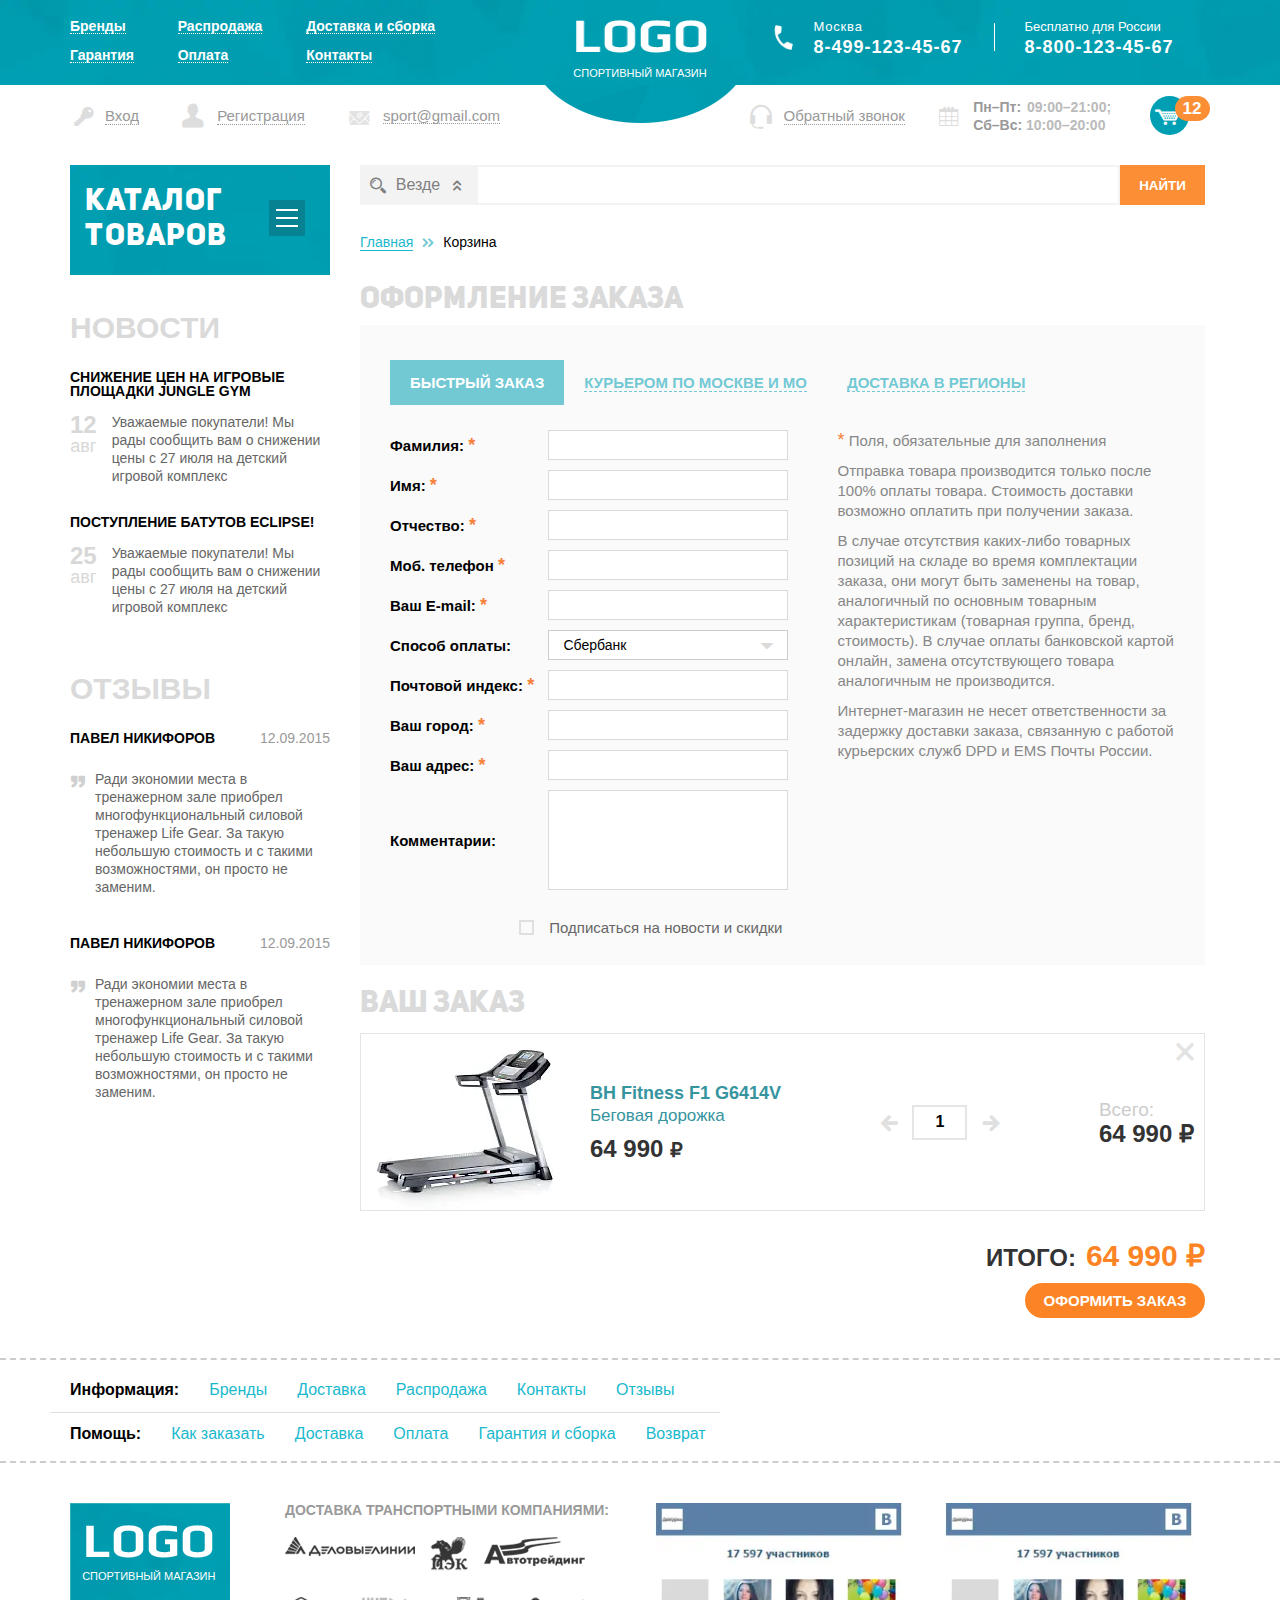
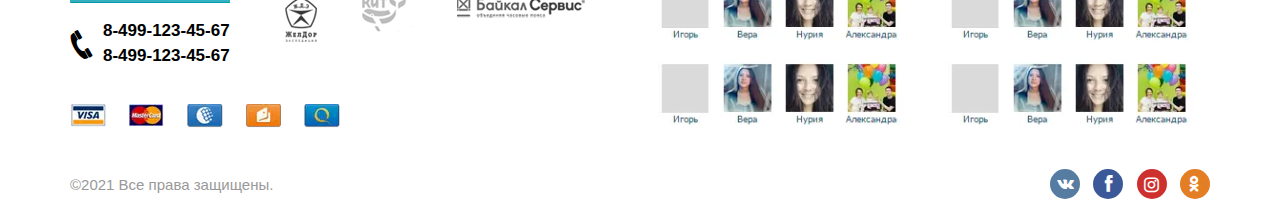
==== cart.html @ 5afb2c08 "Add files via upload" ====
<!DOCTYPE html><html lang="ru"><head>   <title>Корзина</title>   <meta charset="UTF-8">   <meta name="viewport" content="width=device-width, initial-scale=1.0, minimum-scale=1.0, maximum-scale=1.0" />   <link rel="stylesheet" href="css/style.min.css">   <link rel="stylesheet" href="https://unpkg.com/swiper/swiper-bundle.min.css" /></head><body>   <div class="wrapper">      <div class="header">	<div class="header__wrapper">		<div class="header__container">			<div class="header__left-content">				<div class="header__header-menu">					<div class="header__burger-icon">						<span class="header__burger-line"></span>					</div>					<div class="header__burger">						<div class="burger__content"></div>					</div>					<div class="header-menu__nav">						<ul class="header-menu__list header-menu__list1">							<li><a href="#!" class="header-menu__list-item" data-name="Бренды">Бренды</a></li>							<li><a href="#!" class="header-menu__list-item" data-name="Гарантия">Гарантия</a></li>						</ul>						<ul class="header-menu__list header-menu__list2">							<li><a href="#!" class="header-menu__list-item" data-name="Распродажа">Распродажа</a></li>							<li><a href="#!" class="header-menu__list-item" data-name="Оплата">Оплата</a></li>						</ul>						<ul class="header-menu__list header-menu__list3">							<li><a href="#!" class="header-menu__list-item" data-name="Доставка и сборка">Доставка и сборка</a></li>							<li><a href="#!" class="header-menu__list-item" data-name="Контакты">Контакты</a></li>						</ul>					</div>				</div>				<div class="header__authorization">					<button class="header__sign-in">Вход</button>					<button class="header__sign-up">Регистрация</button>					<a href="mailto:sport@gmail.com" class="header__mail">sport@gmail.com</a>				</div>			</div>			<div class="header__center-content">				<a href="index.html" class="header__logo-link">					<div class="header__logo-img">						<picture><source srcset="../img/HEADER__LOGO.webp" type="image/webp"><img src="../img/HEADER__LOGO.png"></picture>					</div>					<p class="header__logo-title">спортивный магазин</p>				</a>			</div>			<div class="header__right-content">				<div class="header__phones">					<div class="header__phone-moscow">						<p class="header__phone-moscow_name">Москва</p>						<a href="tel: +74951234567" class="header__phone-moscow_number">8-499-123-45-67</a>					</div>					<div class="header__phone-russia">						<p class="header__phone-russia_name">Бесплатно для России</p>						<a href="tel: +74951234567" class="header__phone-russia_number">8-800-123-45-67</a>					</div>				</div>				<div class="header__info">					<button class="header__callback">Обратный звонок</button>					<div class="header__schedule">						<p class="header__schedule_work-day"><span>Пн–Пт:</span> 09:00–21:00;</p>						<p class="header__schedule_weekend-day"><span>Сб–Вс:</span> 10:00–20:00</p>					</div>					<a href="cart.html" class="header__cart"><div class="header__cart-quantity">12</div></a>				</div>			</div>		</div>	</div></div>      <div class="main-page">         <div class="main-page__container">            <div class="main-page__side">               <div class="side__menubar">   <div class="side-menu">      <div class="side-menu__header">         <p class="side-menu__title">каталог товаров</p>         <div class="side-menu__burger">            <span class="side-menu__burger-line"></span>         </div>      </div>      <div class="side-menu__body">         <ul class="side-menu__list">            <li>               <a href="#!" class="side-menu__item side-menu__item-more" data-page_item='1'>Беговые дорожки</a>               <div class="sime-menu__categories">                  <ul class="side-menu__categories-links">                     <li class="side-menu__categories-item"><a href="!#" class="side-menu__link">Всепогодный</a></li>                     <li class="side-menu__categories-item"><a href="!#" class="side-menu__link">Для помещений</a></li>                     <li class="side-menu__categories-item"><a href="!#" class="side-menu__link">Профессиональный</a></li>                     <li class="side-menu__categories-item"><a href="!#" class="side-menu__link">Любительский</a></li>                  </ul>               </div>            </li>            <li>               <a href="#!" class="side-menu__item side-menu__item-more" data-page_item='2'>Эллиптические тренажеры</a>               <div class="sime-menu__categories">                  <ul class="side-menu__categories-links">                     <li class="side-menu__categories-item"><a href="!#" class="side-menu__link">Всепогодный</a></li>                     <li class="side-menu__categories-item"><a href="!#" class="side-menu__link">Для помещений</a></li>                     <li class="side-menu__categories-item"><a href="!#" class="side-menu__link">Профессиональный</a></li>                     <li class="side-menu__categories-item"><a href="!#" class="side-menu__link">Любительский</a></li>                  </ul>               </div>            </li>            <li><a href="catalog.html" class="side-menu__item">Велотренажеры</a></li>            <li><a href="catalog.html" class="side-menu__item">Гребные тренажеры</a></li>            <li><a href="catalog.html" class="side-menu__item">Вибромассажеры</a></li>            <li>               <a href="#!" class="side-menu__item side-menu__item-more" data-page_item='3'>Теннисные столы</a>               <div class="sime-menu__categories">                  <ul class="side-menu__categories-links">                     <li class="side-menu__categories-item"><a href="!#" class="side-menu__link">Всепогодный</a></li>                     <li class="side-menu__categories-item"><a href="!#" class="side-menu__link">Для помещений</a></li>                     <li class="side-menu__categories-item"><a href="!#" class="side-menu__link">Профессиональный</a></li>                     <li class="side-menu__categories-item"><a href="!#" class="side-menu__link">Любительский</a></li>                  </ul>               </div>            </li>            <li><a href="catalog.html" class="side-menu__item">Баскетбол</a></li>            <li>               <a href="#!" class="side-menu__item side-menu__item-more" data-page_item='4'>Массажные кресла</a>               <div class="sime-menu__categories">                  <ul class="side-menu__categories-links">                     <li class="side-menu__categories-item"><a href="!#" class="side-menu__link">Всепогодный</a></li>                     <li class="side-menu__categories-item"><a href="!#" class="side-menu__link">Для помещений</a></li>                     <li class="side-menu__categories-item"><a href="!#" class="side-menu__link">Профессиональный</a></li>                     <li class="side-menu__categories-item"><a href="!#" class="side-menu__link">Любительский</a></li>                  </ul>               </div>            </li>            <li>               <a href="#!" class="side-menu__item side-menu__item-more" data-page_item='5'>Массажные столы</a>               <div class="sime-menu__categories">                  <ul class="side-menu__categories-links">                     <li class="side-menu__categories-item"><a href="!#" class="side-menu__link">Всепогодный</a></li>                     <li class="side-menu__categories-item"><a href="!#" class="side-menu__link">Для помещений</a></li>                     <li class="side-menu__categories-item"><a href="!#" class="side-menu__link">Профессиональный</a></li>                     <li class="side-menu__categories-item"><a href="!#" class="side-menu__link">Любительский</a></li>                  </ul>               </div>            </li>            <li><a href="catalog.html" class="side-menu__item">Силовые тренажеры</a></li>            <li><a href="catalog.html" class="side-menu__item">Батуты</a></li>            <li><a href="catalog.html" class="side-menu__item">Детские городки</a></li>            <li><a href="catalog.html" class="side-menu__item">Дачная мебель</a></li>            <li><a href="catalog.html" class="side-menu__item">Уличные комплексы</a></li>            <li><a href="catalog.html" class="side-menu__item">Аксессуары</a></li>         </ul>      </div>   </div>   <div class="side-submenu">      <div class="side-submenu__item side-submenu__item1" data-page_item='1'>         <div class="side-submenu__list">            <ul class="side-submenu__links">               <li><a href="!#" class="side-submenu__link">Всепогодный</a></li>               <li><a href="!#" class="side-submenu__link">Для помещений</a></li>               <li><a href="!#" class="side-submenu__link">Профессиональный</a></li>               <li><a href="!#" class="side-submenu__link">Любительский</a></li>            </ul>         </div>         <div class="side-submenu__card">            <div class="side-submenu__card-top">               <div class="side-submenu__card-labels">                  <div class="side-submenu__card-label-1">товар дня</div>               </div>               <a href="!#" class="side-submenu__card-img">                  <picture><source srcset="../img/SUBMENU__TREADMIL.webp" type="image/webp"><img src="../img/SUBMENU__TREADMIL.png"></picture>               </a>            </div>            <div class="side-submenu__card-bottom">               <div class="side-submenu__card-title">Беговая дорожка Sundays Fitness T3000GF</div>               <div class="side-submenu__card-box">                  <button class="side-submenu__card-cart"></button>                  <div class="side-submenu__card-prices">                     <p class="side-submenu__card-old-price">74 990 <span>₽</span></p>                     <p class="side-submenu__card-new-price">64 990 <span>₽</span></p>                  </div>               </div>            </div>         </div>      </div>      <div class="side-submenu__item side-submenu__item2" data-page_item='2'>         <div class="side-submenu__list">            <ul class="side-submenu__links">               <li><a href="!#" class="side-submenu__link">Всепогодный</a></li>               <li><a href="!#" class="side-submenu__link">Для помещений</a></li>               <li><a href="!#" class="side-submenu__link">Профессиональный</a></li>               <li><a href="!#" class="side-submenu__link">Любительский</a></li>            </ul>         </div>         <div class="side-submenu__card">            <div class="side-submenu__card-top">               <div class="side-submenu__card-labels">                  <div class="side-submenu__card-label-1">товар дня</div>               </div>               <a href="!#" class="side-submenu__card-img">                  <picture><source srcset="../img/SUBMENU__TRAINER.webp" type="image/webp"><img src="../img/SUBMENU__TRAINER.jpg"></picture>               </a>            </div>            <div class="side-submenu__card-bottom">               <div class="side-submenu__card-title">Эллиптический тренажер ATLAS SPORT TH</div>               <div class="side-submenu__card-box">                  <button class="side-submenu__card-cart"></button>                  <div class="side-submenu__card-prices">                     <p class="side-submenu__card-old-price">74 990 <span>₽</span></p>                     <p class="side-submenu__card-new-price">64 990 <span>₽</span></p>                  </div>               </div>            </div>         </div>      </div>      <div class="side-submenu__item side-submenu__item3" data-page_item='3'>         <div class="side-submenu__list">            <ul class="side-submenu__links">               <li><a href="!#" class="side-submenu__link">Всепогодный</a></li>               <li><a href="!#" class="side-submenu__link">Для помещений</a></li>               <li><a href="!#" class="side-submenu__link">Профессиональный</a></li>               <li><a href="!#" class="side-submenu__link">Любительский</a></li>            </ul>         </div>         <div class="side-submenu__card">            <div class="side-submenu__card-top">               <div class="side-submenu__card-labels">                  <div class="side-submenu__card-label-1">товар дня</div>               </div>               <a href="!#" class="side-submenu__card-img">                  <picture><source srcset="../img/SUBMENU__TABLE.webp" type="image/webp"><img src="../img/SUBMENU__TABLE.png"></picture>               </a>            </div>            <div class="side-submenu__card-bottom">               <div class="side-submenu__card-title">Домашний теннисный стол Donic Indoor Roller 800 Green</div>               <div class="side-submenu__card-box">                  <button class="side-submenu__card-cart"></button>                  <div class="side-submenu__card-prices">                     <p class="side-submenu__card-old-price">74 990 <span>₽</span></p>                     <p class="side-submenu__card-new-price">64 990 <span>₽</span></p>                  </div>               </div>            </div>         </div>      </div>      <div class="side-submenu__item side-submenu__item4" data-page_item='4'>         <div class="side-submenu__list">            <ul class="side-submenu__links">               <li><a href="!#" class="side-submenu__link">Всепогодный</a></li>               <li><a href="!#" class="side-submenu__link">Для помещений</a></li>               <li><a href="!#" class="side-submenu__link">Профессиональный</a></li>               <li><a href="!#" class="side-submenu__link">Любительский</a></li>            </ul>         </div>         <div class="side-submenu__card">            <div class="side-submenu__card-top">               <div class="side-submenu__card-labels">                  <div class="side-submenu__card-label-1">товар дня</div>               </div>               <a href="!#" class="side-submenu__card-img">                  <picture><source srcset="../img/SUBMENU__MASSAGE.webp" type="image/webp"><img src="../img/SUBMENU__MASSAGE.png"></picture>               </a>            </div>            <div class="side-submenu__card-bottom">               <div class="side-submenu__card-title">Массажное кресло Casada SkyLiner А300</div>               <div class="side-submenu__card-box">                  <button class="side-submenu__card-cart"></button>                  <div class="side-submenu__card-prices">                     <p class="side-submenu__card-old-price">74 990 <span>₽</span></p>                     <p class="side-submenu__card-new-price">64 990 <span>₽</span></p>                  </div>               </div>            </div>         </div>      </div>      <div class="side-submenu__item side-submenu__item5" data-page_item='5'>         <div class="side-submenu__list">            <ul class="side-submenu__links">               <li><a href="!#" class="side-submenu__link">Всепогодный</a></li>               <li><a href="!#" class="side-submenu__link">Для помещений</a></li>               <li><a href="!#" class="side-submenu__link">Профессиональный</a></li>               <li><a href="!#" class="side-submenu__link">Любительский</a></li>            </ul>         </div>         <div class="side-submenu__card">            <div class="side-submenu__card-top">               <div class="side-submenu__card-labels">                  <div class="side-submenu__card-label-1">товар дня</div>               </div>               <a href="!#" class="side-submenu__card-img">                  <picture><source srcset="../img/SUBMENU__MASSAG.webp" type="image/webp"><img src="../img/SUBMENU__MASSAG.png"></picture>               </a>            </div>            <div class="side-submenu__card-bottom">               <div class="side-submenu__card-title">Массажный стол Atlas Sport 70 см складной 3-с деревянный.</div>               <div class="side-submenu__card-box">                  <button class="side-submenu__card-cart"></button>                  <div class="side-submenu__card-prices">                     <p class="side-submenu__card-old-price">74 990 <span>₽</span></p>                     <p class="side-submenu__card-new-price">64 990 <span>₽</span></p>                  </div>               </div>            </div>         </div>      </div>   </div></div>               <div class="side__text">   <div class="side-news">      <a href="#!" class="side-news__title">НОВОСТИ</a>      <div class="side-news__items">         <div class="side-news__item">            <a href="#!" class="side-news__item-title">Снижение цен на игровые площадки Jungle Gym</a>            <div class="side-news__item-content">               <div class="side-news__item-date">                  <p class="side-news__item-number">12</p>                  <p class="side-news__item-month">авг</p>               </div>               <p class="side-news__item-text">Уважаемые покупатели! Мы рады сообщить вам о снижении цены с 27 июля на детский игровой комплекс</p>            </div>         </div>         <div class="side-news__item">            <a href="#!" class="side-news__item-title">Поступление батутов Eclipse!</a>            <div class="side-news__item-content">               <div class="side-news__item-date">                  <p class="side-news__item-number">25</p>                  <p class="side-news__item-month">авг</p>               </div>               <p class="side-news__item-text">Уважаемые покупатели! Мы рады сообщить вам о снижении цены с 27 июля на детский игровой комплекс</p>            </div>         </div>      </div>   </div>   <div class="side-reviews">      <a href="#!" class="side-reviews__title">ОТЗЫВЫ</a>      <div class="side-reviews__items">         <div class="side-reviews__item">            <a href="#!" class="side-reviews__item-container">               <div class="side-reviews__item-info">                  <p class="side-reviews__item-name">Павел Никифоров</p>                  <p class="side-reviews__item-date">12.09.2015</p>               </div>               <p class="side-reviews__item-text">                  Ради экономии места в тренажерном зале приобрел многофункциональный силовой тренажер Life Gear. За такую небольшую стоимость и с такими возможностями, он просто не заменим.               </p>            </a>         </div>         <div class="side-reviews__item">            <a href="#!" class="side-reviews__item-container">               <div class="side-reviews__item-info">                  <p class="side-reviews__item-name">Павел Никифоров</p>                  <p class="side-reviews__item-date">12.09.2015</p>               </div>               <p class="side-reviews__item-text">                  Ради экономии места в тренажерном зале приобрел многофункциональный силовой тренажер Life Gear. За такую небольшую стоимость и с такими возможностями, он просто не заменим.                </p>            </a>         </div>      </div>   </div></div>            </div>            <div class="main-page__content">               <form action="#" class="search">   <div class="search__select">   Везде   </div>   <div class="search__categories">      <div class="search__column">         <ul class="search__list">            <li class="search__item">               <label class="search__checkbox">                  <input type="checkbox" name="Беговые дорожки">                  <span>Беговые дорожки</span>               </label>            </li>            <li class="search__item">               <label class="search__checkbox">                  <input type="checkbox" name="Беговые дорожки">                  <span>Беговые дорожки</span>               </label>            </li>            <li class="search__item">               <label class="search__checkbox">                  <input type="checkbox" name="Беговые дорожки">                  <span>Беговые дорожки</span>               </label>            </li>            <li class="search__item">               <label class="search__checkbox">                  <input type="checkbox" name="Беговые дорожки">                  <span>Беговые дорожки</span>               </label>            </li>            <li class="search__item">               <label class="search__checkbox">                  <input type="checkbox" name="Беговые дорожки">                  <span>Беговые дорожки</span>               </label>            </li>         </ul>      </div>      <div class="search__column">         <ul class="search__list">            <li class="search__item">               <label class="search__checkbox">                  <input type="checkbox" name="Беговые дорожки">                  <span>Беговые дорожки</span>               </label>            </li>            <li class="search__item">               <label class="search__checkbox">                  <input type="checkbox" name="Беговые дорожки">                  <span>Беговые дорожки</span>               </label>            </li>            <li class="search__item">               <label class="search__checkbox">                  <input type="checkbox" name="Беговые дорожки">                  <span>Беговые дорожки</span>               </label>            </li>            <li class="search__item">               <label class="search__checkbox">                  <input type="checkbox" name="Беговые дорожки">                  <span>Беговые дорожки</span>               </label>            </li>            <li class="search__item">               <label class="search__checkbox">                  <input type="checkbox" name="Беговые дорожки">                  <span>Беговые дорожки</span>               </label>            </li>         </ul>      </div>      <div class="search__column">         <ul class="search__list">            <li class="search__item">               <label class="search__checkbox">                  <input type="checkbox" name="Беговые дорожки">                  <span>Беговые дорожки</span>               </label>            </li>            <li class="search__item">               <label class="search__checkbox">                  <input type="checkbox" name="Беговые дорожки">                  <span>Беговые дорожки</span>               </label>            </li>            <li class="search__item">               <label class="search__checkbox">                  <input type="checkbox" name="Беговые дорожки">                  <span>Беговые дорожки</span>               </label>            </li>            <li class="search__item">               <label class="search__checkbox">                  <input type="checkbox" name="Беговые дорожки">                  <span>Беговые дорожки</span>               </label>            </li>            <li class="search__item">               <label class="search__checkbox">                  <input type="checkbox" name="Беговые дорожки">                  <span>Беговые дорожки</span>               </label>            </li>         </ul>      </div>   </div>   <div class="search__input-container">      <input type="text" name="search__input">   </div>   <button type="submit" class="search__button">Найти</button></form>               <nav class="breadcrumbs">                  <ul class="breadcrumbs__list">                     <li class="breadcrumbs__item">                        <a href="index.html" class="breadcrumbs__link">Главная</a>                     </li>                     <li class="breadcrumbs__item breadcrumbs__item-now">                        <span>Корзина</span>                     </li>                  </ul>               </nav>               <div class="cart">                  <form action="#" class="cart-form">                     <p class="cart__title">ОФОРМЛЕНИЕ ЗАКАЗА</p>                     <div class="cart__body">                        <div class="cart__tubs">                           <div class="cart__tub cart__tub1 _active"><span>БЫСТРЫЙ ЗАКАЗ</span></div>                           <div class="cart__tub cart__tub2"><span>КУРЬЕРОМ ПО МОСКВЕ И МО</span></div>                           <div class="cart__tub cart__tub3"><span>ДОСТАВКА В РЕГИОНЫ</span></div>                        </div>                        <div class="cart__form-checkout form-checkout">                           <div class="form-checkout__column form-checkout__column1">                              <div class="form-checkout__point">                                 <p class="form-checkout__point-name">Фамилия: <span>*</span></p>                                 <div class="form-checkout__input">                                    <input type="text" name="surname" required>                                 </div>                              </div>                              <div class="form-checkout__point">                                 <p class="form-checkout__point-name">Имя: <span>*</span></p>                                 <div class="form-checkout__input">                                    <input type="text" name="name" required>                                 </div>                              </div>                              <div class="form-checkout__point">                                 <p class="form-checkout__point-name">Отчество: <span>*</span></p>                                 <div class="form-checkout__input">                                    <input type="text" name="patronymic" required>                                 </div>                              </div>                               <div class="form-checkout__point">                                 <p class="form-checkout__point-name">Моб. телефон <span>*</span></p>                                 <div class="form-checkout__input">                                    <input type="tel" name="phone" required>                                 </div>                              </div>                              <div class="form-checkout__point">                                 <p class="form-checkout__point-name">Ваш E-mail: <span>*</span></p>                                 <div class="form-checkout__input">                                    <input type="mail" name="mail" required>                                 </div>                              </div>                              <div class="form-checkout__point">                                 <p class="form-checkout__point-name">Способ оплаты:</p>                                 <div class="form-checkout__select">                                    <select name="cart-payments" class="turnintodropdown">                                       <option value="1" selected="selected">Сбербанк</option>                                       <option value="2" >Visa / Mastercard</option>                                       <option value="3" >PayPal</option>                                       <option value="3" >Qiwi</option>                                    </select>                                 </div>                              </div>                              <div class="form-checkout__point">                                 <p class="form-checkout__point-name">Почтовой индекс: <span>*</span></p>                                 <div class="form-checkout__input">                                    <input type="postal-code" name="text" required autocomplete="off">                                 </div>                              </div>                              <div class="form-checkout__point">                                 <p class="form-checkout__point-name">Ваш город: <span>*</span></p>                                 <div class="form-checkout__input">                                    <input type="text" name="city" required autocomplete="off">                                 </div>                              </div>                              <div class="form-checkout__point">                                 <p class="form-checkout__point-name">Ваш адрес: <span>*</span></p>                                 <div class="form-checkout__input">                                    <input type="text" name="address" required autocomplete="off">                                 </div>                              </div>                              <div class="form-checkout__point">                                 <p class="form-checkout__point-name">Комментарии: </p>                                 <div class="form-checkout__message">                                    <textarea name="message"></textarea>                                 </div>                              </div>                              <div class="form-checkout__subscribe">                                 <label class="form-checkout__checkbox">                                    <input type="checkbox" name="cart-checkbox">                                    <span>Подписаться на новости и скидки</span>                                 </label>                              </div>                           </div>                           <div class="form-checkout__column form-checkout__column2">                              <p><span>*</span> Поля, обязательные для заполнения</p>                              <p>                                 Отправка товара производится только после 100% оплаты товара. Стоимость доставки возможно оплатить при получении заказа.                              </p>                              <p>                                 В случае отсутствия каких-либо товарных позиций на складе во время комплектации заказа, они могут быть заменены на товар, аналогичный по основным товарным характеристикам (товарная группа, бренд, стоимость). В случае оплаты банковской картой онлайн, замена отсутствующего товара аналогичным не производится.                              </p>                              <p>                                 Интернет-магазин не несет ответственности за задержку доставки заказа, связанную с работой курьерских служб DPD и EMS Почты России.                              </p>                           </div>                        </div>                     </div>                     <div class="cart__checkout cart-checkout">                        <p class="cart-checkout__title">ВАШ ЗАКАЗ</p>                        <div class="cart-checkout__body">                           <div class="cart-checkout__order cart-order">                              <div class="cart-order__content">                                 <a href="#!" class="cart-order__picture">                                    <picture><source srcset="../img/PRODUCTS__SLIDER-IMG.webp" type="image/webp"><img src="../img/PRODUCTS__SLIDER-IMG.png"></picture>                                 </a>                                 <div class="cart-order__about">                                    <div class="cart-order__name">                                       <a href="!#" class="cart-order__model">BH Fitness F1 G6414V</a>                                       <a href="!#" class="cart-order__type">Беговая дорожка</a>                                    </div>                                    <p class="cart-order__cost">64 990 <span>₽</span></p>                                 </div>                              </div>                              <div class="cart-order__quantity">                                 <div class="cart-order__quantity-minus"></div>                                 <div class="cart-order__quantity-total">                                    <input type="number" name="cart-order__quantity-total" value="1" class="cart-order__quant-total">                                 </div>                                 <div class="cart-order__quantity-plus"></div>                              </div>                              <div class="cart-order__total">                                 <p class="cart-order__total-text">Всего:</p>                                 <p class="cart-order__total-cost">64 990 ₽</p>                              </div>                              <div class="cart-order__close"></div>                           </div>                        </div>                        <div class="cart-checkout__footer">                           <div class="cart-checkout__footer-body">                              <div class="cart-checkout__total-container">                                 <p class="cart-checkout__total-price_sum">ИТОГО:<span>64 990 ₽</span></p>                                 <button class="cart-checkout__order-button">ОФОРМИТЬ ЗАКАЗ</button>                              </div>                           </div>                        </div>                     </div>                     <div class="side__text">   <div class="side-news">      <a href="#!" class="side-news__title">НОВОСТИ</a>      <div class="side-news__items">         <div class="side-news__item">            <a href="#!" class="side-news__item-title">Снижение цен на игровые площадки Jungle Gym</a>            <div class="side-news__item-content">               <div class="side-news__item-date">                  <p class="side-news__item-number">12</p>                  <p class="side-news__item-month">авг</p>               </div>               <p class="side-news__item-text">Уважаемые покупатели! Мы рады сообщить вам о снижении цены с 27 июля на детский игровой комплекс</p>            </div>         </div>         <div class="side-news__item">            <a href="#!" class="side-news__item-title">Поступление батутов Eclipse!</a>            <div class="side-news__item-content">               <div class="side-news__item-date">                  <p class="side-news__item-number">25</p>                  <p class="side-news__item-month">авг</p>               </div>               <p class="side-news__item-text">Уважаемые покупатели! Мы рады сообщить вам о снижении цены с 27 июля на детский игровой комплекс</p>            </div>         </div>      </div>   </div>   <div class="side-reviews">      <a href="#!" class="side-reviews__title">ОТЗЫВЫ</a>      <div class="side-reviews__items">         <div class="side-reviews__item">            <a href="#!" class="side-reviews__item-container">               <div class="side-reviews__item-info">                  <p class="side-reviews__item-name">Павел Никифоров</p>                  <p class="side-reviews__item-date">12.09.2015</p>               </div>               <p class="side-reviews__item-text">                  Ради экономии места в тренажерном зале приобрел многофункциональный силовой тренажер Life Gear. За такую небольшую стоимость и с такими возможностями, он просто не заменим.               </p>            </a>         </div>         <div class="side-reviews__item">            <a href="#!" class="side-reviews__item-container">               <div class="side-reviews__item-info">                  <p class="side-reviews__item-name">Павел Никифоров</p>                  <p class="side-reviews__item-date">12.09.2015</p>               </div>               <p class="side-reviews__item-text">                  Ради экономии места в тренажерном зале приобрел многофункциональный силовой тренажер Life Gear. За такую небольшую стоимость и с такими возможностями, он просто не заменим.                </p>            </a>         </div>      </div>   </div></div>                  </form>               </div>            </div>         </div>         <div class="info-menu">	<div class="info-menu__container">		<div class="info-menu__row info-menu__row1">			<ul class="info-menu__list">				Информация:				<li><a href="#!" class="info-menu__item">Бренды</a></li>				<li><a href="#!" class="info-menu__item">Доставка</a></li>				<li><a href="#!" class="info-menu__item">Распродажа</a></li>				<li><a href="#!" class="info-menu__item">Контакты</a></li>				<li><a href="#!" class="info-menu__item">Отзывы</a></li>			</ul>		</div>		<div class="info-menu__row info-menu__row2">			<ul class="info-menu__list">				Помощь:				<li><a href="#!" class="info-menu__item">Как заказать</a></li>				<li><a href="#!" class="info-menu__item">Доставка</a></li>				<li><a href="#!" class="info-menu__item">Оплата</a></li>				<li><a href="#!" class="info-menu__item">Гарантия и сборка</a></li>				<li><a href="#!" class="info-menu__item">Возврат</a></li>			</ul>		</div>	</div></div>      </div>      <div class="footer">	<div class="footer__container">		<div class="footer__body footer-body">			<div class="footer-body__column footer-body__column1">				<div class="footer-body__column1-body">					<div class="footer-body__logo-container">						<div class="footer-body__logo">							<picture><source srcset="../img/HEADER__LOGO.webp" type="image/webp"><img src="../img/HEADER__LOGO.png"></picture>							<p class="footer-body__logo-title">Спортивный магазин</p>						</div>						<div class="footer-body__phones">							<a href="tel:84991234567">8-499-123-45-67</a>							<a href="tel:84991234567">8-499-123-45-67</a>						</div>					</div>					<div class="footer-body__delivery-container">						<p class="footer-body__delivery-title">Доставка транспортными компаниями:</p>						<div class="footer-body__delivery-partners">							<div class="footer-body__delivery-item footer-body__delivery-item1" >								<picture><source srcset="../img/FOOTER__DELIVERY-IMG1.webp" type="image/webp"><img src="../img/FOOTER__DELIVERY-IMG1.png"></picture>							</div>							<div class="footer-body__delivery-item footer-body__delivery-item2">								<picture><source srcset="../img/FOOTER__DELIVERY-IMG2.webp" type="image/webp"><img src="../img/FOOTER__DELIVERY-IMG2.png"></picture>							</div>							<div class="footer-body__delivery-item footer-body__delivery-item3">								<picture><source srcset="../img/FOOTER__DELIVERY-IMG3.webp" type="image/webp"><img src="../img/FOOTER__DELIVERY-IMG3.png"></picture>							</div>							<div class="footer-body__delivery-item footer-body__delivery-item4">								<picture><source srcset="../img/FOOTER__DELIVERY-IMG4.webp" type="image/webp"><img src="../img/FOOTER__DELIVERY-IMG4.png"></picture>							</div>							<div class="footer-body__delivery-item footer-body__delivery-item5">								<picture><source srcset="../img/FOOTER__DELIVERY-IMG5.webp" type="image/webp"><img src="../img/FOOTER__DELIVERY-IMG5.png"></picture>							</div>							<div class="footer-body__delivery-item footer-body__delivery-item6">								<picture><source srcset="../img/FOOTER__DELIVERY-IMG6.webp" type="image/webp"><img src="../img/FOOTER__DELIVERY-IMG6.png"></picture>							</div>						</div>					</div>				</div>				<div class="footer-body__column1-footer">					<div class="footer-body__payment">						<picture><source srcset="../img/FOOTER__WALLET-IMG1.webp" type="image/webp"><img src="../img/FOOTER__WALLET-IMG1.png"></picture>					</div>					<div class="footer-body__payment">						<picture><source srcset="../img/FOOTER__WALLET-IMG2.webp" type="image/webp"><img src="../img/FOOTER__WALLET-IMG2.png"></picture>					</div>					<div class="footer-body__payment">						<picture><source srcset="../img/FOOTER__WALLET-IMG3.webp" type="image/webp"><img src="../img/FOOTER__WALLET-IMG3.png"></picture>					</div>					<div class="footer-body__payment">						<picture><source srcset="../img/FOOTER__WALLET-IMG4.webp" type="image/webp"><img src="../img/FOOTER__WALLET-IMG4.png"></picture>					</div>					<div class="footer-body__payment">						<picture><source srcset="../img/FOOTER__WALLET-IMG5.webp" type="image/webp"><img src="../img/FOOTER__WALLET-IMG5.png"></picture>					</div>				</div>			</div>			<div class="footer-body__column footer-body__column2">				<div class="footer-body__widget footer-body__widget1">					<picture><source srcset="../img/FOOTER__WIDGET-IMG.webp" type="image/webp"><img src="../img/FOOTER__WIDGET-IMG.png"></picture>				</div>				<div class="footer-body__widget footer-body__widget2">					<picture><source srcset="../img/FOOTER__WIDGET-IMG.webp" type="image/webp"><img src="../img/FOOTER__WIDGET-IMG.png"></picture>				</div>			</div>		</div>		<div class="footer__bottom">			<p class="footer__copyright">©2021 Все права защищены.</p>			<div class="footer__social">				<a href="#!" class="footer__social-icon footer__social-icon1"></a>				<a href="#!" class="footer__social-icon footer__social-icon2"></a>				<a href="#!" class="footer__social-icon footer__social-icon3"></a>				<a href="#!" class="footer__social-icon footer__social-icon4"></a>			</div>		</div>	</div></div>   </div>   <script src="https://unpkg.com/swiper/swiper-bundle.min.js"></script>   <script src="js/main.min.js"></script></body></html>
---- css/style.min.css ----
@charset "UTF-8";/*! 
* @package IcoFont 
* @version 1.0.1 
* @author IcoFont https://icofont.com 
* @copyright Copyright (c) 2015 - 2018 IcoFont 
* @license - https://icofont.com/license/
*/@font-face{font-family:IcoFont;font-weight:400;font-style:Regular;src:url(../fonts/icofont/fonts/icofont.woff2) format("woff2"),url(../fonts/icofont/fonts/icofont.woff) format("woff")}[class*=" icofont-"],[class^=icofont-]{font-family:IcoFont!important;speak:none;font-style:normal;font-weight:400;font-variant:normal;text-transform:none;white-space:nowrap;word-wrap:normal;direction:ltr;line-height:1;-webkit-font-feature-settings:"liga";-webkit-font-smoothing:antialiased}.icofont-angry-monster:before{content:"\e800"}.icofont-bathtub:before{content:"\e801"}.icofont-bird-wings:before{content:"\e802"}.icofont-bow:before{content:"\e803"}.icofont-castle:before{content:"\e804"}.icofont-circuit:before{content:"\e805"}.icofont-crown-king:before{content:"\e806"}.icofont-crown-queen:before{content:"\e807"}.icofont-dart:before{content:"\e808"}.icofont-disability-race:before{content:"\e809"}.icofont-diving-goggle:before{content:"\e80a"}.icofont-eye-open:before{content:"\e80b"}.icofont-flora-flower:before{content:"\e80c"}.icofont-flora:before{content:"\e80d"}.icofont-gift-box:before{content:"\e80e"}.icofont-halloween-pumpkin:before{content:"\e80f"}.icofont-hand-power:before{content:"\e810"}.icofont-hand-thunder:before{content:"\e811"}.icofont-king-monster:before{content:"\e812"}.icofont-love:before{content:"\e813"}.icofont-magician-hat:before{content:"\e814"}.icofont-native-american:before{content:"\e815"}.icofont-owl-look:before{content:"\e816"}.icofont-phoenix:before{content:"\e817"}.icofont-robot-face:before{content:"\e818"}.icofont-sand-clock:before{content:"\e819"}.icofont-shield-alt:before{content:"\e81a"}.icofont-ship-wheel:before{content:"\e81b"}.icofont-skull-danger:before{content:"\e81c"}.icofont-skull-face:before{content:"\e81d"}.icofont-snowmobile:before{content:"\e81e"}.icofont-space-shuttle:before{content:"\e81f"}.icofont-star-shape:before{content:"\e820"}.icofont-swirl:before{content:"\e821"}.icofont-tattoo-wing:before{content:"\e822"}.icofont-throne:before{content:"\e823"}.icofont-tree-alt:before{content:"\e824"}.icofont-triangle:before{content:"\e825"}.icofont-unity-hand:before{content:"\e826"}.icofont-weed:before{content:"\e827"}.icofont-woman-bird:before{content:"\e828"}.icofont-bat:before{content:"\e829"}.icofont-bear-face:before{content:"\e82a"}.icofont-bear-tracks:before{content:"\e82b"}.icofont-bear:before{content:"\e82c"}.icofont-bird-alt:before{content:"\e82d"}.icofont-bird-flying:before{content:"\e82e"}.icofont-bird:before{content:"\e82f"}.icofont-birds:before{content:"\e830"}.icofont-bone:before{content:"\e831"}.icofont-bull:before{content:"\e832"}.icofont-butterfly-alt:before{content:"\e833"}.icofont-butterfly:before{content:"\e834"}.icofont-camel-alt:before{content:"\e835"}.icofont-camel-head:before{content:"\e836"}.icofont-camel:before{content:"\e837"}.icofont-cat-alt-1:before{content:"\e838"}.icofont-cat-alt-2:before{content:"\e839"}.icofont-cat-alt-3:before{content:"\e83a"}.icofont-cat-dog:before{content:"\e83b"}.icofont-cat-face:before{content:"\e83c"}.icofont-cat:before{content:"\e83d"}.icofont-cow-head:before{content:"\e83e"}.icofont-cow:before{content:"\e83f"}.icofont-crab:before{content:"\e840"}.icofont-crocodile:before{content:"\e841"}.icofont-deer-head:before{content:"\e842"}.icofont-dog-alt:before{content:"\e843"}.icofont-dog-barking:before{content:"\e844"}.icofont-dog:before{content:"\e845"}.icofont-dolphin:before{content:"\e846"}.icofont-duck-tracks:before{content:"\e847"}.icofont-eagle-head:before{content:"\e848"}.icofont-eaten-fish:before{content:"\e849"}.icofont-elephant-alt:before{content:"\e84a"}.icofont-elephant-head-alt:before{content:"\e84b"}.icofont-elephant-head:before{content:"\e84c"}.icofont-elephant:before{content:"\e84d"}.icofont-elk:before{content:"\e84e"}.icofont-fish-1:before{content:"\e84f"}.icofont-fish-2:before{content:"\e850"}.icofont-fish-3:before{content:"\e851"}.icofont-fish-4:before{content:"\e852"}.icofont-fish-5:before{content:"\e853"}.icofont-fish:before{content:"\e854"}.icofont-fox-alt:before{content:"\e855"}.icofont-fox:before{content:"\e856"}.icofont-frog-tracks:before{content:"\e857"}.icofont-frog:before{content:"\e858"}.icofont-froggy:before{content:"\e859"}.icofont-giraffe-head-1:before{content:"\e85a"}.icofont-giraffe-head-2:before{content:"\e85b"}.icofont-giraffe-head:before{content:"\e85c"}.icofont-giraffe:before{content:"\e85d"}.icofont-goat-head:before{content:"\e85e"}.icofont-gorilla:before{content:"\e85f"}.icofont-hen-tracks:before{content:"\e860"}.icofont-horse-head-1:before{content:"\e861"}.icofont-horse-head-2:before{content:"\e862"}.icofont-horse-head:before{content:"\e863"}.icofont-horse-tracks:before{content:"\e864"}.icofont-jellyfish:before{content:"\e865"}.icofont-kangaroo:before{content:"\e866"}.icofont-lemur:before{content:"\e867"}.icofont-lion-head-1:before{content:"\e868"}.icofont-lion-head-2:before{content:"\e869"}.icofont-lion-head:before{content:"\e86a"}.icofont-lion:before{content:"\e86b"}.icofont-monkey-2:before{content:"\e86c"}.icofont-monkey-3:before{content:"\e86d"}.icofont-monkey-face:before{content:"\e86e"}.icofont-monkey:before{content:"\e86f"}.icofont-octopus-alt:before{content:"\e870"}.icofont-octopus:before{content:"\e871"}.icofont-owl:before{content:"\e872"}.icofont-panda-face:before{content:"\e873"}.icofont-panda:before{content:"\e874"}.icofont-panther:before{content:"\e875"}.icofont-parrot-lip:before{content:"\e876"}.icofont-parrot:before{content:"\e877"}.icofont-paw:before{content:"\e878"}.icofont-pelican:before{content:"\e879"}.icofont-penguin:before{content:"\e87a"}.icofont-pig-face:before{content:"\e87b"}.icofont-pig:before{content:"\e87c"}.icofont-pigeon-1:before{content:"\e87d"}.icofont-pigeon-2:before{content:"\e87e"}.icofont-pigeon:before{content:"\e87f"}.icofont-rabbit:before{content:"\e880"}.icofont-rat:before{content:"\e881"}.icofont-rhino-head:before{content:"\e882"}.icofont-rhino:before{content:"\e883"}.icofont-rooster:before{content:"\e884"}.icofont-seahorse:before{content:"\e885"}.icofont-seal:before{content:"\e886"}.icofont-shrimp-alt:before{content:"\e887"}.icofont-shrimp:before{content:"\e888"}.icofont-snail-1:before{content:"\e889"}.icofont-snail-2:before{content:"\e88a"}.icofont-snail-3:before{content:"\e88b"}.icofont-snail:before{content:"\e88c"}.icofont-snake:before{content:"\e88d"}.icofont-squid:before{content:"\e88e"}.icofont-squirrel:before{content:"\e88f"}.icofont-tiger-face:before{content:"\e890"}.icofont-tiger:before{content:"\e891"}.icofont-turtle:before{content:"\e892"}.icofont-whale:before{content:"\e893"}.icofont-woodpecker:before{content:"\e894"}.icofont-zebra:before{content:"\e895"}.icofont-brand-acer:before{content:"\e896"}.icofont-brand-adidas:before{content:"\e897"}.icofont-brand-adobe:before{content:"\e898"}.icofont-brand-air-new-zealand:before{content:"\e899"}.icofont-brand-airbnb:before{content:"\e89a"}.icofont-brand-aircell:before{content:"\e89b"}.icofont-brand-airtel:before{content:"\e89c"}.icofont-brand-alcatel:before{content:"\e89d"}.icofont-brand-alibaba:before{content:"\e89e"}.icofont-brand-aliexpress:before{content:"\e89f"}.icofont-brand-alipay:before{content:"\e8a0"}.icofont-brand-amazon:before{content:"\e8a1"}.icofont-brand-amd:before{content:"\e8a2"}.icofont-brand-american-airlines:before{content:"\e8a3"}.icofont-brand-android-robot:before{content:"\e8a4"}.icofont-brand-android:before{content:"\e8a5"}.icofont-brand-aol:before{content:"\e8a6"}.icofont-brand-apple:before{content:"\e8a7"}.icofont-brand-appstore:before{content:"\e8a8"}.icofont-brand-asus:before{content:"\e8a9"}.icofont-brand-ati:before{content:"\e8aa"}.icofont-brand-att:before{content:"\e8ab"}.icofont-brand-audi:before{content:"\e8ac"}.icofont-brand-axiata:before{content:"\e8ad"}.icofont-brand-bada:before{content:"\e8ae"}.icofont-brand-bbc:before{content:"\e8af"}.icofont-brand-bing:before{content:"\e8b0"}.icofont-brand-blackberry:before{content:"\e8b1"}.icofont-brand-bmw:before{content:"\e8b2"}.icofont-brand-box:before{content:"\e8b3"}.icofont-brand-burger-king:before{content:"\e8b4"}.icofont-brand-business-insider:before{content:"\e8b5"}.icofont-brand-buzzfeed:before{content:"\e8b6"}.icofont-brand-cannon:before{content:"\e8b7"}.icofont-brand-casio:before{content:"\e8b8"}.icofont-brand-china-mobile:before{content:"\e8b9"}.icofont-brand-china-telecom:before{content:"\e8ba"}.icofont-brand-china-unicom:before{content:"\e8bb"}.icofont-brand-cisco:before{content:"\e8bc"}.icofont-brand-citibank:before{content:"\e8bd"}.icofont-brand-cnet:before{content:"\e8be"}.icofont-brand-cnn:before{content:"\e8bf"}.icofont-brand-cocal-cola:before{content:"\e8c0"}.icofont-brand-compaq:before{content:"\e8c1"}.icofont-brand-debian:before{content:"\e8c2"}.icofont-brand-delicious:before{content:"\e8c3"}.icofont-brand-dell:before{content:"\e8c4"}.icofont-brand-designbump:before{content:"\e8c5"}.icofont-brand-designfloat:before{content:"\e8c6"}.icofont-brand-disney:before{content:"\e8c7"}.icofont-brand-dodge:before{content:"\e8c8"}.icofont-brand-dove:before{content:"\e8c9"}.icofont-brand-drupal:before{content:"\e8ca"}.icofont-brand-ebay:before{content:"\e8cb"}.icofont-brand-eleven:before{content:"\e8cc"}.icofont-brand-emirates:before{content:"\e8cd"}.icofont-brand-espn:before{content:"\e8ce"}.icofont-brand-etihad-airways:before{content:"\e8cf"}.icofont-brand-etisalat:before{content:"\e8d0"}.icofont-brand-etsy:before{content:"\e8d1"}.icofont-brand-fastrack:before{content:"\e8d2"}.icofont-brand-fedex:before{content:"\e8d3"}.icofont-brand-ferrari:before{content:"\e8d4"}.icofont-brand-fitbit:before{content:"\e8d5"}.icofont-brand-flikr:before{content:"\e8d6"}.icofont-brand-forbes:before{content:"\e8d7"}.icofont-brand-foursquare:before{content:"\e8d8"}.icofont-brand-foxconn:before{content:"\e8d9"}.icofont-brand-fujitsu:before{content:"\e8da"}.icofont-brand-general-electric:before{content:"\e8db"}.icofont-brand-gillette:before{content:"\e8dc"}.icofont-brand-gizmodo:before{content:"\e8dd"}.icofont-brand-gnome:before{content:"\e8de"}.icofont-brand-google:before{content:"\e8df"}.icofont-brand-gopro:before{content:"\e8e0"}.icofont-brand-gucci:before{content:"\e8e1"}.icofont-brand-hallmark:before{content:"\e8e2"}.icofont-brand-hi5:before{content:"\e8e3"}.icofont-brand-honda:before{content:"\e8e4"}.icofont-brand-hp:before{content:"\e8e5"}.icofont-brand-hsbc:before{content:"\e8e6"}.icofont-brand-htc:before{content:"\e8e7"}.icofont-brand-huawei:before{content:"\e8e8"}.icofont-brand-hulu:before{content:"\e8e9"}.icofont-brand-hyundai:before{content:"\e8ea"}.icofont-brand-ibm:before{content:"\e8eb"}.icofont-brand-icofont:before{content:"\e8ec"}.icofont-brand-icq:before{content:"\e8ed"}.icofont-brand-ikea:before{content:"\e8ee"}.icofont-brand-imdb:before{content:"\e8ef"}.icofont-brand-indiegogo:before{content:"\e8f0"}.icofont-brand-intel:before{content:"\e8f1"}.icofont-brand-ipair:before{content:"\e8f2"}.icofont-brand-jaguar:before{content:"\e8f3"}.icofont-brand-java:before{content:"\e8f4"}.icofont-brand-joomla:before{content:"\e8f5"}.icofont-brand-kickstarter:before{content:"\e8f6"}.icofont-brand-kik:before{content:"\e8f7"}.icofont-brand-lastfm:before{content:"\e8f8"}.icofont-brand-lego:before{content:"\e8f9"}.icofont-brand-lenovo:before{content:"\e8fa"}.icofont-brand-levis:before{content:"\e8fb"}.icofont-brand-lexus:before{content:"\e8fc"}.icofont-brand-lg:before{content:"\e8fd"}.icofont-brand-life-hacker:before{content:"\e8fe"}.icofont-brand-linux-mint:before{content:"\e8ff"}.icofont-brand-linux:before{content:"\e900"}.icofont-brand-lionix:before{content:"\e901"}.icofont-brand-loreal:before{content:"\e902"}.icofont-brand-louis-vuitton:before{content:"\e903"}.icofont-brand-mac-os:before{content:"\e904"}.icofont-brand-marvel-app:before{content:"\e905"}.icofont-brand-mashable:before{content:"\e906"}.icofont-brand-mazda:before{content:"\e907"}.icofont-brand-mcdonals:before{content:"\e908"}.icofont-brand-mercedes:before{content:"\e909"}.icofont-brand-micromax:before{content:"\e90a"}.icofont-brand-microsoft:before{content:"\e90b"}.icofont-brand-mobileme:before{content:"\e90c"}.icofont-brand-mobily:before{content:"\e90d"}.icofont-brand-motorola:before{content:"\e90e"}.icofont-brand-msi:before{content:"\e90f"}.icofont-brand-mts:before{content:"\e910"}.icofont-brand-myspace:before{content:"\e911"}.icofont-brand-mytv:before{content:"\e912"}.icofont-brand-nasa:before{content:"\e913"}.icofont-brand-natgeo:before{content:"\e914"}.icofont-brand-nbc:before{content:"\e915"}.icofont-brand-nescafe:before{content:"\e916"}.icofont-brand-nestle:before{content:"\e917"}.icofont-brand-netflix:before{content:"\e918"}.icofont-brand-nexus:before{content:"\e919"}.icofont-brand-nike:before{content:"\e91a"}.icofont-brand-nokia:before{content:"\e91b"}.icofont-brand-nvidia:before{content:"\e91c"}.icofont-brand-omega:before{content:"\e91d"}.icofont-brand-opensuse:before{content:"\e91e"}.icofont-brand-oracle:before{content:"\e91f"}.icofont-brand-panasonic:before{content:"\e920"}.icofont-brand-paypal:before{content:"\e921"}.icofont-brand-pepsi:before{content:"\e922"}.icofont-brand-philips:before{content:"\e923"}.icofont-brand-pizza-hut:before{content:"\e924"}.icofont-brand-playstation:before{content:"\e925"}.icofont-brand-puma:before{content:"\e926"}.icofont-brand-qatar-air:before{content:"\e927"}.icofont-brand-qvc:before{content:"\e928"}.icofont-brand-readernaut:before{content:"\e929"}.icofont-brand-redbull:before{content:"\e92a"}.icofont-brand-reebok:before{content:"\e92b"}.icofont-brand-reuters:before{content:"\e92c"}.icofont-brand-samsung:before{content:"\e92d"}.icofont-brand-sap:before{content:"\e92e"}.icofont-brand-saudia-airlines:before{content:"\e92f"}.icofont-brand-scribd:before{content:"\e930"}.icofont-brand-shell:before{content:"\e931"}.icofont-brand-siemens:before{content:"\e932"}.icofont-brand-sk-telecom:before{content:"\e933"}.icofont-brand-slideshare:before{content:"\e934"}.icofont-brand-smashing-magazine:before{content:"\e935"}.icofont-brand-snapchat:before{content:"\e936"}.icofont-brand-sony-ericsson:before{content:"\e937"}.icofont-brand-sony:before{content:"\e938"}.icofont-brand-soundcloud:before{content:"\e939"}.icofont-brand-sprint:before{content:"\e93a"}.icofont-brand-squidoo:before{content:"\e93b"}.icofont-brand-starbucks:before{content:"\e93c"}.icofont-brand-stc:before{content:"\e93d"}.icofont-brand-steam:before{content:"\e93e"}.icofont-brand-suzuki:before{content:"\e93f"}.icofont-brand-symbian:before{content:"\e940"}.icofont-brand-t-mobile:before{content:"\e941"}.icofont-brand-tango:before{content:"\e942"}.icofont-brand-target:before{content:"\e943"}.icofont-brand-tata-indicom:before{content:"\e944"}.icofont-brand-techcrunch:before{content:"\e945"}.icofont-brand-telenor:before{content:"\e946"}.icofont-brand-teliasonera:before{content:"\e947"}.icofont-brand-tesla:before{content:"\e948"}.icofont-brand-the-verge:before{content:"\e949"}.icofont-brand-thenextweb:before{content:"\e94a"}.icofont-brand-toshiba:before{content:"\e94b"}.icofont-brand-toyota:before{content:"\e94c"}.icofont-brand-tribenet:before{content:"\e94d"}.icofont-brand-ubuntu:before{content:"\e94e"}.icofont-brand-unilever:before{content:"\e94f"}.icofont-brand-vaio:before{content:"\e950"}.icofont-brand-verizon:before{content:"\e951"}.icofont-brand-viber:before{content:"\e952"}.icofont-brand-vodafone:before{content:"\e953"}.icofont-brand-volkswagen:before{content:"\e954"}.icofont-brand-walmart:before{content:"\e955"}.icofont-brand-warnerbros:before{content:"\e956"}.icofont-brand-whatsapp:before{content:"\e957"}.icofont-brand-wikipedia:before{content:"\e958"}.icofont-brand-windows:before{content:"\e959"}.icofont-brand-wire:before{content:"\e95a"}.icofont-brand-wordpress:before{content:"\e95b"}.icofont-brand-xiaomi:before{content:"\e95c"}.icofont-brand-yahoobuzz:before{content:"\e95d"}.icofont-brand-yamaha:before{content:"\e95e"}.icofont-brand-youtube:before{content:"\e95f"}.icofont-brand-zain:before{content:"\e960"}.icofont-bank-alt:before{content:"\e961"}.icofont-bank:before{content:"\e962"}.icofont-barcode:before{content:"\e963"}.icofont-bill-alt:before{content:"\e964"}.icofont-billboard:before{content:"\e965"}.icofont-briefcase-1:before{content:"\e966"}.icofont-briefcase-2:before{content:"\e967"}.icofont-businessman:before{content:"\e968"}.icofont-businesswoman:before{content:"\e969"}.icofont-chair:before{content:"\e96a"}.icofont-coins:before{content:"\e96b"}.icofont-company:before{content:"\e96c"}.icofont-contact-add:before{content:"\e96d"}.icofont-files-stack:before{content:"\e96e"}.icofont-handshake-deal:before{content:"\e96f"}.icofont-id-card:before{content:"\e970"}.icofont-meeting-add:before{content:"\e971"}.icofont-money-bag:before{content:"\e972"}.icofont-pie-chart:before{content:"\e973"}.icofont-presentation-alt:before{content:"\e974"}.icofont-presentation:before{content:"\e975"}.icofont-stamp:before{content:"\e976"}.icofont-stock-mobile:before{content:"\e977"}.icofont-chart-arrows-axis:before{content:"\e978"}.icofont-chart-bar-graph:before{content:"\e979"}.icofont-chart-flow-1:before{content:"\e97a"}.icofont-chart-flow-2:before{content:"\e97b"}.icofont-chart-flow:before{content:"\e97c"}.icofont-chart-growth:before{content:"\e97d"}.icofont-chart-histogram-alt:before{content:"\e97e"}.icofont-chart-histogram:before{content:"\e97f"}.icofont-chart-line-alt:before{content:"\e980"}.icofont-chart-line:before{content:"\e981"}.icofont-chart-pie-alt:before{content:"\e982"}.icofont-chart-pie:before{content:"\e983"}.icofont-chart-radar-graph:before{content:"\e984"}.icofont-architecture-alt:before{content:"\e985"}.icofont-architecture:before{content:"\e986"}.icofont-barricade:before{content:"\e987"}.icofont-bolt:before{content:"\e988"}.icofont-bricks:before{content:"\e989"}.icofont-building-alt:before{content:"\e98a"}.icofont-bull-dozer:before{content:"\e98b"}.icofont-calculations:before{content:"\e98c"}.icofont-cement-mix:before{content:"\e98d"}.icofont-cement-mixer:before{content:"\e98e"}.icofont-concrete-mixer:before{content:"\e98f"}.icofont-danger-zone:before{content:"\e990"}.icofont-drill:before{content:"\e991"}.icofont-eco-energy:before{content:"\e992"}.icofont-eco-environmen:before{content:"\e993"}.icofont-energy-air:before{content:"\e994"}.icofont-energy-oil:before{content:"\e995"}.icofont-energy-savings:before{content:"\e996"}.icofont-energy-solar:before{content:"\e997"}.icofont-energy-water:before{content:"\e998"}.icofont-engineer:before{content:"\e999"}.icofont-fire-extinguisher-alt:before{content:"\e99a"}.icofont-fire-extinguisher:before{content:"\e99b"}.icofont-fix-tools:before{content:"\e99c"}.icofont-fork-lift:before{content:"\e99d"}.icofont-glue-oil:before{content:"\e99e"}.icofont-hammer-alt:before{content:"\e99f"}.icofont-hammer:before{content:"\e9a0"}.icofont-help-robot:before{content:"\e9a1"}.icofont-industries-1:before{content:"\e9a2"}.icofont-industries-2:before{content:"\e9a3"}.icofont-industries-3:before{content:"\e9a4"}.icofont-industries-4:before{content:"\e9a5"}.icofont-industries-5:before{content:"\e9a6"}.icofont-industries:before{content:"\e9a7"}.icofont-labour:before{content:"\e9a8"}.icofont-mining:before{content:"\e9a9"}.icofont-paint-brush:before{content:"\e9aa"}.icofont-pollution:before{content:"\e9ab"}.icofont-power-zone:before{content:"\e9ac"}.icofont-radio-active:before{content:"\e9ad"}.icofont-recycle-alt:before{content:"\e9ae"}.icofont-recycling-man:before{content:"\e9af"}.icofont-safety-hat-light:before{content:"\e9b0"}.icofont-safety-hat:before{content:"\e9b1"}.icofont-saw:before{content:"\e9b2"}.icofont-screw-driver:before{content:"\e9b3"}.icofont-tools-1:before{content:"\e9b4"}.icofont-tools-bag:before{content:"\e9b5"}.icofont-tow-truck:before{content:"\e9b6"}.icofont-trolley:before{content:"\e9b7"}.icofont-trowel:before{content:"\e9b8"}.icofont-under-construction-alt:before{content:"\e9b9"}.icofont-under-construction:before{content:"\e9ba"}.icofont-vehicle-cement:before{content:"\e9bb"}.icofont-vehicle-crane:before{content:"\e9bc"}.icofont-vehicle-delivery-van:before{content:"\e9bd"}.icofont-vehicle-dozer:before{content:"\e9be"}.icofont-vehicle-excavator:before{content:"\e9bf"}.icofont-vehicle-trucktor:before{content:"\e9c0"}.icofont-vehicle-wrecking:before{content:"\e9c1"}.icofont-worker:before{content:"\e9c2"}.icofont-workers-group:before{content:"\e9c3"}.icofont-wrench:before{content:"\e9c4"}.icofont-afghani-false:before{content:"\e9c5"}.icofont-afghani-minus:before{content:"\e9c6"}.icofont-afghani-plus:before{content:"\e9c7"}.icofont-afghani-true:before{content:"\e9c8"}.icofont-afghani:before{content:"\e9c9"}.icofont-baht-false:before{content:"\e9ca"}.icofont-baht-minus:before{content:"\e9cb"}.icofont-baht-plus:before{content:"\e9cc"}.icofont-baht-true:before{content:"\e9cd"}.icofont-baht:before{content:"\e9ce"}.icofont-bitcoin-false:before{content:"\e9cf"}.icofont-bitcoin-minus:before{content:"\e9d0"}.icofont-bitcoin-plus:before{content:"\e9d1"}.icofont-bitcoin-true:before{content:"\e9d2"}.icofont-bitcoin:before{content:"\e9d3"}.icofont-dollar-flase:before{content:"\e9d4"}.icofont-dollar-minus:before{content:"\e9d5"}.icofont-dollar-plus:before{content:"\e9d6"}.icofont-dollar-true:before{content:"\e9d7"}.icofont-dollar:before{content:"\e9d8"}.icofont-dong-false:before{content:"\e9d9"}.icofont-dong-minus:before{content:"\e9da"}.icofont-dong-plus:before{content:"\e9db"}.icofont-dong-true:before{content:"\e9dc"}.icofont-dong:before{content:"\e9dd"}.icofont-euro-false:before{content:"\e9de"}.icofont-euro-minus:before{content:"\e9df"}.icofont-euro-plus:before{content:"\e9e0"}.icofont-euro-true:before{content:"\e9e1"}.icofont-euro:before{content:"\e9e2"}.icofont-frank-false:before{content:"\e9e3"}.icofont-frank-minus:before{content:"\e9e4"}.icofont-frank-plus:before{content:"\e9e5"}.icofont-frank-true:before{content:"\e9e6"}.icofont-frank:before{content:"\e9e7"}.icofont-hryvnia-false:before{content:"\e9e8"}.icofont-hryvnia-minus:before{content:"\e9e9"}.icofont-hryvnia-plus:before{content:"\e9ea"}.icofont-hryvnia-true:before{content:"\e9eb"}.icofont-hryvnia:before{content:"\e9ec"}.icofont-lira-false:before{content:"\e9ed"}.icofont-lira-minus:before{content:"\e9ee"}.icofont-lira-plus:before{content:"\e9ef"}.icofont-lira-true:before{content:"\e9f0"}.icofont-lira:before{content:"\e9f1"}.icofont-peseta-false:before{content:"\e9f2"}.icofont-peseta-minus:before{content:"\e9f3"}.icofont-peseta-plus:before{content:"\e9f4"}.icofont-peseta-true:before{content:"\e9f5"}.icofont-peseta:before{content:"\e9f6"}.icofont-peso-false:before{content:"\e9f7"}.icofont-peso-minus:before{content:"\e9f8"}.icofont-peso-plus:before{content:"\e9f9"}.icofont-peso-true:before{content:"\e9fa"}.icofont-peso:before{content:"\e9fb"}.icofont-pound-false:before{content:"\e9fc"}.icofont-pound-minus:before{content:"\e9fd"}.icofont-pound-plus:before{content:"\e9fe"}.icofont-pound-true:before{content:"\e9ff"}.icofont-pound:before{content:"\ea00"}.icofont-renminbi-false:before{content:"\ea01"}.icofont-renminbi-minus:before{content:"\ea02"}.icofont-renminbi-plus:before{content:"\ea03"}.icofont-renminbi-true:before{content:"\ea04"}.icofont-renminbi:before{content:"\ea05"}.icofont-riyal-false:before{content:"\ea06"}.icofont-riyal-minus:before{content:"\ea07"}.icofont-riyal-plus:before{content:"\ea08"}.icofont-riyal-true:before{content:"\ea09"}.icofont-riyal:before{content:"\ea0a"}.icofont-rouble-false:before{content:"\ea0b"}.icofont-rouble-minus:before{content:"\ea0c"}.icofont-rouble-plus:before{content:"\ea0d"}.icofont-rouble-true:before{content:"\ea0e"}.icofont-rouble:before{content:"\ea0f"}.icofont-rupee-false:before{content:"\ea10"}.icofont-rupee-minus:before{content:"\ea11"}.icofont-rupee-plus:before{content:"\ea12"}.icofont-rupee-true:before{content:"\ea13"}.icofont-rupee:before{content:"\ea14"}.icofont-taka-false:before{content:"\ea15"}.icofont-taka-minus:before{content:"\ea16"}.icofont-taka-plus:before{content:"\ea17"}.icofont-taka-true:before{content:"\ea18"}.icofont-taka:before{content:"\ea19"}.icofont-turkish-lira-false:before{content:"\ea1a"}.icofont-turkish-lira-minus:before{content:"\ea1b"}.icofont-turkish-lira-plus:before{content:"\ea1c"}.icofont-turkish-lira-true:before{content:"\ea1d"}.icofont-turkish-lira:before{content:"\ea1e"}.icofont-won-false:before{content:"\ea1f"}.icofont-won-minus:before{content:"\ea20"}.icofont-won-plus:before{content:"\ea21"}.icofont-won-true:before{content:"\ea22"}.icofont-won:before{content:"\ea23"}.icofont-yen-false:before{content:"\ea24"}.icofont-yen-minus:before{content:"\ea25"}.icofont-yen-plus:before{content:"\ea26"}.icofont-yen-true:before{content:"\ea27"}.icofont-yen:before{content:"\ea28"}.icofont-android-nexus:before{content:"\ea29"}.icofont-android-tablet:before{content:"\ea2a"}.icofont-apple-watch:before{content:"\ea2b"}.icofont-drawing-tablet:before{content:"\ea2c"}.icofont-earphone:before{content:"\ea2d"}.icofont-flash-drive:before{content:"\ea2e"}.icofont-game-console:before{content:"\ea2f"}.icofont-game-controller:before{content:"\ea30"}.icofont-game-pad:before{content:"\ea31"}.icofont-game:before{content:"\ea32"}.icofont-headphone-alt-1:before{content:"\ea33"}.icofont-headphone-alt-2:before{content:"\ea34"}.icofont-headphone-alt-3:before{content:"\ea35"}.icofont-headphone-alt:before{content:"\ea36"}.icofont-headphone:before{content:"\ea37"}.icofont-htc-one:before{content:"\ea38"}.icofont-imac:before{content:"\ea39"}.icofont-ipad:before{content:"\ea3a"}.icofont-iphone:before{content:"\ea3b"}.icofont-ipod-nano:before{content:"\ea3c"}.icofont-ipod-touch:before{content:"\ea3d"}.icofont-keyboard-alt:before{content:"\ea3e"}.icofont-keyboard-wireless:before{content:"\ea3f"}.icofont-keyboard:before{content:"\ea40"}.icofont-laptop-alt:before{content:"\ea41"}.icofont-laptop:before{content:"\ea42"}.icofont-macbook:before{content:"\ea43"}.icofont-magic-mouse:before{content:"\ea44"}.icofont-micro-chip:before{content:"\ea45"}.icofont-microphone-alt:before{content:"\ea46"}.icofont-microphone:before{content:"\ea47"}.icofont-monitor:before{content:"\ea48"}.icofont-mouse:before{content:"\ea49"}.icofont-mp3-player:before{content:"\ea4a"}.icofont-nintendo:before{content:"\ea4b"}.icofont-playstation-alt:before{content:"\ea4c"}.icofont-psvita:before{content:"\ea4d"}.icofont-radio-mic:before{content:"\ea4e"}.icofont-radio:before{content:"\ea4f"}.icofont-refrigerator:before{content:"\ea50"}.icofont-samsung-galaxy:before{content:"\ea51"}.icofont-surface-tablet:before{content:"\ea52"}.icofont-ui-head-phone:before{content:"\ea53"}.icofont-ui-keyboard:before{content:"\ea54"}.icofont-washing-machine:before{content:"\ea55"}.icofont-wifi-router:before{content:"\ea56"}.icofont-wii-u:before{content:"\ea57"}.icofont-windows-lumia:before{content:"\ea58"}.icofont-wireless-mouse:before{content:"\ea59"}.icofont-xbox-360:before{content:"\ea5a"}.icofont-arrow-down:before{content:"\ea5b"}.icofont-arrow-left:before{content:"\ea5c"}.icofont-arrow-right:before{content:"\ea5d"}.icofont-arrow-up:before{content:"\ea5e"}.icofont-block-down:before{content:"\ea5f"}.icofont-block-left:before{content:"\ea60"}.icofont-block-right:before{content:"\ea61"}.icofont-block-up:before{content:"\ea62"}.icofont-bubble-down:before{content:"\ea63"}.icofont-bubble-left:before{content:"\ea64"}.icofont-bubble-right:before{content:"\ea65"}.icofont-bubble-up:before{content:"\ea66"}.icofont-caret-down:before{content:"\ea67"}.icofont-caret-left:before{content:"\ea68"}.icofont-caret-right:before{content:"\ea69"}.icofont-caret-up:before{content:"\ea6a"}.icofont-circled-down:before{content:"\ea6b"}.icofont-circled-left:before{content:"\ea6c"}.icofont-circled-right:before{content:"\ea6d"}.icofont-circled-up:before{content:"\ea6e"}.icofont-collapse:before{content:"\ea6f"}.icofont-cursor-drag:before{content:"\ea70"}.icofont-curved-double-left:before{content:"\ea71"}.icofont-curved-double-right:before{content:"\ea72"}.icofont-curved-down:before{content:"\ea73"}.icofont-curved-left:before{content:"\ea74"}.icofont-curved-right:before{content:"\ea75"}.icofont-curved-up:before{content:"\ea76"}.icofont-dotted-down:before{content:"\ea77"}.icofont-dotted-left:before{content:"\ea78"}.icofont-dotted-right:before{content:"\ea79"}.icofont-dotted-up:before{content:"\ea7a"}.icofont-double-left:before{content:"\ea7b"}.icofont-double-right:before{content:"\ea7c"}.icofont-expand-alt:before{content:"\ea7d"}.icofont-hand-down:before{content:"\ea7e"}.icofont-hand-drag:before{content:"\ea7f"}.icofont-hand-drag1:before{content:"\ea80"}.icofont-hand-drag2:before{content:"\ea81"}.icofont-hand-drawn-alt-down:before{content:"\ea82"}.icofont-hand-drawn-alt-left:before{content:"\ea83"}.icofont-hand-drawn-alt-right:before{content:"\ea84"}.icofont-hand-drawn-alt-up:before{content:"\ea85"}.icofont-hand-drawn-down:before{content:"\ea86"}.icofont-hand-drawn-left:before{content:"\ea87"}.icofont-hand-drawn-right:before{content:"\ea88"}.icofont-hand-drawn-up:before{content:"\ea89"}.icofont-hand-grippers:before{content:"\ea8a"}.icofont-hand-left:before{content:"\ea8b"}.icofont-hand-right:before{content:"\ea8c"}.icofont-hand-up:before{content:"\ea8d"}.icofont-line-block-down:before{content:"\ea8e"}.icofont-line-block-left:before{content:"\ea8f"}.icofont-line-block-right:before{content:"\ea90"}.icofont-line-block-up:before{content:"\ea91"}.icofont-long-arrow-down:before{content:"\ea92"}.icofont-long-arrow-left:before{content:"\ea93"}.icofont-long-arrow-right:before{content:"\ea94"}.icofont-long-arrow-up:before{content:"\ea95"}.icofont-rounded-collapse:before{content:"\ea96"}.icofont-rounded-double-left:before{content:"\ea97"}.icofont-rounded-double-right:before{content:"\ea98"}.icofont-rounded-down:before{content:"\ea99"}.icofont-rounded-expand:before{content:"\ea9a"}.icofont-rounded-left-down:before{content:"\ea9b"}.icofont-rounded-left-up:before{content:"\ea9c"}.icofont-rounded-left:before{content:"\ea9d"}.icofont-rounded-right-down:before{content:"\ea9e"}.icofont-rounded-right-up:before{content:"\ea9f"}.icofont-rounded-right:before{content:"\eaa0"}.icofont-rounded-up:before{content:"\eaa1"}.icofont-scroll-bubble-down:before{content:"\eaa2"}.icofont-scroll-bubble-left:before{content:"\eaa3"}.icofont-scroll-bubble-right:before{content:"\eaa4"}.icofont-scroll-bubble-up:before{content:"\eaa5"}.icofont-scroll-double-down:before{content:"\eaa6"}.icofont-scroll-double-left:before{content:"\eaa7"}.icofont-scroll-double-right:before{content:"\eaa8"}.icofont-scroll-double-up:before{content:"\eaa9"}.icofont-scroll-down:before{content:"\eaaa"}.icofont-scroll-left:before{content:"\eaab"}.icofont-scroll-long-down:before{content:"\eaac"}.icofont-scroll-long-left:before{content:"\eaad"}.icofont-scroll-long-right:before{content:"\eaae"}.icofont-scroll-long-up:before{content:"\eaaf"}.icofont-scroll-right:before{content:"\eab0"}.icofont-scroll-up:before{content:"\eab1"}.icofont-simple-down:before{content:"\eab2"}.icofont-simple-left-down:before{content:"\eab3"}.icofont-simple-left-up:before{content:"\eab4"}.icofont-simple-left:before{content:"\eab5"}.icofont-simple-right-down:before{content:"\eab6"}.icofont-simple-right-up:before{content:"\eab7"}.icofont-simple-right:before{content:"\eab8"}.icofont-simple-up:before{content:"\eab9"}.icofont-square-down:before{content:"\eaba"}.icofont-square-left:before{content:"\eabb"}.icofont-square-right:before{content:"\eabc"}.icofont-square-up:before{content:"\eabd"}.icofont-stylish-down:before{content:"\eabe"}.icofont-stylish-left:before{content:"\eabf"}.icofont-stylish-right:before{content:"\eac0"}.icofont-stylish-up:before{content:"\eac1"}.icofont-swoosh-down:before{content:"\eac2"}.icofont-swoosh-left:before{content:"\eac3"}.icofont-swoosh-right:before{content:"\eac4"}.icofont-swoosh-up:before{content:"\eac5"}.icofont-thin-double-left:before{content:"\eac6"}.icofont-thin-double-right:before{content:"\eac7"}.icofont-thin-down:before{content:"\eac8"}.icofont-thin-left:before{content:"\eac9"}.icofont-thin-right:before{content:"\eaca"}.icofont-thin-up:before{content:"\eacb"}.icofont-abc:before{content:"\eacc"}.icofont-atom:before{content:"\eacd"}.icofont-award:before{content:"\eace"}.icofont-bell-alt:before{content:"\eacf"}.icofont-black-board:before{content:"\ead0"}.icofont-book-alt:before{content:"\ead1"}.icofont-book:before{content:"\ead2"}.icofont-brainstorming:before{content:"\ead3"}.icofont-certificate-alt-1:before{content:"\ead4"}.icofont-certificate-alt-2:before{content:"\ead5"}.icofont-certificate:before{content:"\ead6"}.icofont-education:before{content:"\ead7"}.icofont-electron:before{content:"\ead8"}.icofont-fountain-pen:before{content:"\ead9"}.icofont-globe-alt:before{content:"\eada"}.icofont-graduate-alt:before{content:"\eadb"}.icofont-graduate:before{content:"\eadc"}.icofont-group-students:before{content:"\eadd"}.icofont-hat-alt:before{content:"\eade"}.icofont-hat:before{content:"\eadf"}.icofont-instrument:before{content:"\eae0"}.icofont-lamp-light:before{content:"\eae1"}.icofont-medal:before{content:"\eae2"}.icofont-microscope-alt:before{content:"\eae3"}.icofont-microscope:before{content:"\eae4"}.icofont-paper:before{content:"\eae5"}.icofont-pen-alt-4:before{content:"\eae6"}.icofont-pen-nib:before{content:"\eae7"}.icofont-pencil-alt-5:before{content:"\eae8"}.icofont-quill-pen:before{content:"\eae9"}.icofont-read-book-alt:before{content:"\eaea"}.icofont-read-book:before{content:"\eaeb"}.icofont-school-bag:before{content:"\eaec"}.icofont-school-bus:before{content:"\eaed"}.icofont-student-alt:before{content:"\eaee"}.icofont-student:before{content:"\eaef"}.icofont-teacher:before{content:"\eaf0"}.icofont-test-bulb:before{content:"\eaf1"}.icofont-test-tube-alt:before{content:"\eaf2"}.icofont-university:before{content:"\eaf3"}.icofont-angry:before{content:"\eaf4"}.icofont-astonished:before{content:"\eaf5"}.icofont-confounded:before{content:"\eaf6"}.icofont-confused:before{content:"\eaf7"}.icofont-crying:before{content:"\eaf8"}.icofont-dizzy:before{content:"\eaf9"}.icofont-expressionless:before{content:"\eafa"}.icofont-heart-eyes:before{content:"\eafb"}.icofont-laughing:before{content:"\eafc"}.icofont-nerd-smile:before{content:"\eafd"}.icofont-open-mouth:before{content:"\eafe"}.icofont-rage:before{content:"\eaff"}.icofont-rolling-eyes:before{content:"\eb00"}.icofont-sad:before{content:"\eb01"}.icofont-simple-smile:before{content:"\eb02"}.icofont-slightly-smile:before{content:"\eb03"}.icofont-smirk:before{content:"\eb04"}.icofont-stuck-out-tongue:before{content:"\eb05"}.icofont-wink-smile:before{content:"\eb06"}.icofont-worried:before{content:"\eb07"}.icofont-file-alt:before{content:"\eb08"}.icofont-file-audio:before{content:"\eb09"}.icofont-file-avi-mp4:before{content:"\eb0a"}.icofont-file-bmp:before{content:"\eb0b"}.icofont-file-code:before{content:"\eb0c"}.icofont-file-css:before{content:"\eb0d"}.icofont-file-document:before{content:"\eb0e"}.icofont-file-eps:before{content:"\eb0f"}.icofont-file-excel:before{content:"\eb10"}.icofont-file-exe:before{content:"\eb11"}.icofont-file-file:before{content:"\eb12"}.icofont-file-flv:before{content:"\eb13"}.icofont-file-gif:before{content:"\eb14"}.icofont-file-html5:before{content:"\eb15"}.icofont-file-image:before{content:"\eb16"}.icofont-file-iso:before{content:"\eb17"}.icofont-file-java:before{content:"\eb18"}.icofont-file-javascript:before{content:"\eb19"}.icofont-file-jpg:before{content:"\eb1a"}.icofont-file-midi:before{content:"\eb1b"}.icofont-file-mov:before{content:"\eb1c"}.icofont-file-mp3:before{content:"\eb1d"}.icofont-file-pdf:before{content:"\eb1e"}.icofont-file-php:before{content:"\eb1f"}.icofont-file-png:before{content:"\eb20"}.icofont-file-powerpoint:before{content:"\eb21"}.icofont-file-presentation:before{content:"\eb22"}.icofont-file-psb:before{content:"\eb23"}.icofont-file-psd:before{content:"\eb24"}.icofont-file-python:before{content:"\eb25"}.icofont-file-ruby:before{content:"\eb26"}.icofont-file-spreadsheet:before{content:"\eb27"}.icofont-file-sql:before{content:"\eb28"}.icofont-file-svg:before{content:"\eb29"}.icofont-file-text:before{content:"\eb2a"}.icofont-file-tiff:before{content:"\eb2b"}.icofont-file-video:before{content:"\eb2c"}.icofont-file-wave:before{content:"\eb2d"}.icofont-file-wmv:before{content:"\eb2e"}.icofont-file-word:before{content:"\eb2f"}.icofont-file-zip:before{content:"\eb30"}.icofont-cycling-alt:before{content:"\eb31"}.icofont-cycling:before{content:"\eb32"}.icofont-dumbbell:before{content:"\eb33"}.icofont-dumbbells:before{content:"\eb34"}.icofont-gym-alt-1:before{content:"\eb35"}.icofont-gym-alt-2:before{content:"\eb36"}.icofont-gym-alt-3:before{content:"\eb37"}.icofont-gym:before{content:"\eb38"}.icofont-muscle-weight:before{content:"\eb39"}.icofont-muscle:before{content:"\eb3a"}.icofont-apple:before{content:"\eb3b"}.icofont-arabian-coffee:before{content:"\eb3c"}.icofont-artichoke:before{content:"\eb3d"}.icofont-asparagus:before{content:"\eb3e"}.icofont-avocado:before{content:"\eb3f"}.icofont-baby-food:before{content:"\eb40"}.icofont-banana:before{content:"\eb41"}.icofont-bbq:before{content:"\eb42"}.icofont-beans:before{content:"\eb43"}.icofont-beer:before{content:"\eb44"}.icofont-bell-pepper-capsicum:before{content:"\eb45"}.icofont-birthday-cake:before{content:"\eb46"}.icofont-bread:before{content:"\eb47"}.icofont-broccoli:before{content:"\eb48"}.icofont-burger:before{content:"\eb49"}.icofont-cabbage:before{content:"\eb4a"}.icofont-carrot:before{content:"\eb4b"}.icofont-cauli-flower:before{content:"\eb4c"}.icofont-cheese:before{content:"\eb4d"}.icofont-chef:before{content:"\eb4e"}.icofont-cherry:before{content:"\eb4f"}.icofont-chicken-fry:before{content:"\eb50"}.icofont-chicken:before{content:"\eb51"}.icofont-cocktail:before{content:"\eb52"}.icofont-coconut-water:before{content:"\eb53"}.icofont-coconut:before{content:"\eb54"}.icofont-coffee-alt:before{content:"\eb55"}.icofont-coffee-cup:before{content:"\eb56"}.icofont-coffee-mug:before{content:"\eb57"}.icofont-coffee-pot:before{content:"\eb58"}.icofont-cola:before{content:"\eb59"}.icofont-corn:before{content:"\eb5a"}.icofont-croissant:before{content:"\eb5b"}.icofont-crop-plant:before{content:"\eb5c"}.icofont-cucumber:before{content:"\eb5d"}.icofont-culinary:before{content:"\eb5e"}.icofont-cup-cake:before{content:"\eb5f"}.icofont-dining-table:before{content:"\eb60"}.icofont-donut:before{content:"\eb61"}.icofont-egg-plant:before{content:"\eb62"}.icofont-egg-poached:before{content:"\eb63"}.icofont-farmer-alt:before{content:"\eb64"}.icofont-farmer:before{content:"\eb65"}.icofont-fast-food:before{content:"\eb66"}.icofont-food-basket:before{content:"\eb67"}.icofont-food-cart:before{content:"\eb68"}.icofont-fork-and-knife:before{content:"\eb69"}.icofont-french-fries:before{content:"\eb6a"}.icofont-fruits:before{content:"\eb6b"}.icofont-grapes:before{content:"\eb6c"}.icofont-honey:before{content:"\eb6d"}.icofont-hot-dog:before{content:"\eb6e"}.icofont-ice-cream-alt:before{content:"\eb6f"}.icofont-ice-cream:before{content:"\eb70"}.icofont-juice:before{content:"\eb71"}.icofont-ketchup:before{content:"\eb72"}.icofont-kiwi:before{content:"\eb73"}.icofont-layered-cake:before{content:"\eb74"}.icofont-lemon-alt:before{content:"\eb75"}.icofont-lemon:before{content:"\eb76"}.icofont-lobster:before{content:"\eb77"}.icofont-mango:before{content:"\eb78"}.icofont-milk:before{content:"\eb79"}.icofont-mushroom:before{content:"\eb7a"}.icofont-noodles:before{content:"\eb7b"}.icofont-onion:before{content:"\eb7c"}.icofont-orange:before{content:"\eb7d"}.icofont-pear:before{content:"\eb7e"}.icofont-peas:before{content:"\eb7f"}.icofont-pepper:before{content:"\eb80"}.icofont-pie-alt:before{content:"\eb81"}.icofont-pie:before{content:"\eb82"}.icofont-pineapple:before{content:"\eb83"}.icofont-pizza-slice:before{content:"\eb84"}.icofont-pizza:before{content:"\eb85"}.icofont-plant:before{content:"\eb86"}.icofont-popcorn:before{content:"\eb87"}.icofont-potato:before{content:"\eb88"}.icofont-pumpkin:before{content:"\eb89"}.icofont-raddish:before{content:"\eb8a"}.icofont-restaurant-menu:before{content:"\eb8b"}.icofont-restaurant:before{content:"\eb8c"}.icofont-salt-and-pepper:before{content:"\eb8d"}.icofont-sandwich:before{content:"\eb8e"}.icofont-sausage:before{content:"\eb8f"}.icofont-soft-drinks:before{content:"\eb90"}.icofont-soup-bowl:before{content:"\eb91"}.icofont-spoon-and-fork:before{content:"\eb92"}.icofont-steak:before{content:"\eb93"}.icofont-strawberry:before{content:"\eb94"}.icofont-sub-sandwich:before{content:"\eb95"}.icofont-sushi:before{content:"\eb96"}.icofont-taco:before{content:"\eb97"}.icofont-tea-pot:before{content:"\eb98"}.icofont-tea:before{content:"\eb99"}.icofont-tomato:before{content:"\eb9a"}.icofont-watermelon:before{content:"\eb9b"}.icofont-wheat:before{content:"\eb9c"}.icofont-baby-backpack:before{content:"\eb9d"}.icofont-baby-cloth:before{content:"\eb9e"}.icofont-baby-milk-bottle:before{content:"\eb9f"}.icofont-baby-trolley:before{content:"\eba0"}.icofont-baby:before{content:"\eba1"}.icofont-candy:before{content:"\eba2"}.icofont-holding-hands:before{content:"\eba3"}.icofont-infant-nipple:before{content:"\eba4"}.icofont-kids-scooter:before{content:"\eba5"}.icofont-safety-pin:before{content:"\eba6"}.icofont-teddy-bear:before{content:"\eba7"}.icofont-toy-ball:before{content:"\eba8"}.icofont-toy-cat:before{content:"\eba9"}.icofont-toy-duck:before{content:"\ebaa"}.icofont-toy-elephant:before{content:"\ebab"}.icofont-toy-hand:before{content:"\ebac"}.icofont-toy-horse:before{content:"\ebad"}.icofont-toy-lattu:before{content:"\ebae"}.icofont-toy-train:before{content:"\ebaf"}.icofont-burglar:before{content:"\ebb0"}.icofont-cannon-firing:before{content:"\ebb1"}.icofont-cc-camera:before{content:"\ebb2"}.icofont-cop-badge:before{content:"\ebb3"}.icofont-cop:before{content:"\ebb4"}.icofont-court-hammer:before{content:"\ebb5"}.icofont-court:before{content:"\ebb6"}.icofont-finger-print:before{content:"\ebb7"}.icofont-gavel:before{content:"\ebb8"}.icofont-handcuff-alt:before{content:"\ebb9"}.icofont-handcuff:before{content:"\ebba"}.icofont-investigation:before{content:"\ebbb"}.icofont-investigator:before{content:"\ebbc"}.icofont-jail:before{content:"\ebbd"}.icofont-judge:before{content:"\ebbe"}.icofont-law-alt-1:before{content:"\ebbf"}.icofont-law-alt-2:before{content:"\ebc0"}.icofont-law-alt-3:before{content:"\ebc1"}.icofont-law-book:before{content:"\ebc2"}.icofont-law-document:before{content:"\ebc3"}.icofont-law-order:before{content:"\ebc4"}.icofont-law-protect:before{content:"\ebc5"}.icofont-law-scales:before{content:"\ebc6"}.icofont-law:before{content:"\ebc7"}.icofont-lawyer-alt-1:before{content:"\ebc8"}.icofont-lawyer-alt-2:before{content:"\ebc9"}.icofont-lawyer:before{content:"\ebca"}.icofont-legal:before{content:"\ebcb"}.icofont-pistol:before{content:"\ebcc"}.icofont-police-badge:before{content:"\ebcd"}.icofont-police-cap:before{content:"\ebce"}.icofont-police-car-alt-1:before{content:"\ebcf"}.icofont-police-car-alt-2:before{content:"\ebd0"}.icofont-police-car:before{content:"\ebd1"}.icofont-police-hat:before{content:"\ebd2"}.icofont-police-van:before{content:"\ebd3"}.icofont-police:before{content:"\ebd4"}.icofont-thief-alt:before{content:"\ebd5"}.icofont-thief:before{content:"\ebd6"}.icofont-abacus-alt:before{content:"\ebd7"}.icofont-abacus:before{content:"\ebd8"}.icofont-angle-180:before{content:"\ebd9"}.icofont-angle-45:before{content:"\ebda"}.icofont-angle-90:before{content:"\ebdb"}.icofont-angle:before{content:"\ebdc"}.icofont-calculator-alt-1:before{content:"\ebdd"}.icofont-calculator-alt-2:before{content:"\ebde"}.icofont-calculator:before{content:"\ebdf"}.icofont-circle-ruler-alt:before{content:"\ebe0"}.icofont-circle-ruler:before{content:"\ebe1"}.icofont-compass-alt-1:before{content:"\ebe2"}.icofont-compass-alt-2:before{content:"\ebe3"}.icofont-compass-alt-3:before{content:"\ebe4"}.icofont-compass-alt-4:before{content:"\ebe5"}.icofont-golden-ratio:before{content:"\ebe6"}.icofont-marker-alt-1:before{content:"\ebe7"}.icofont-marker-alt-2:before{content:"\ebe8"}.icofont-marker-alt-3:before{content:"\ebe9"}.icofont-marker:before{content:"\ebea"}.icofont-math:before{content:"\ebeb"}.icofont-mathematical-alt-1:before{content:"\ebec"}.icofont-mathematical-alt-2:before{content:"\ebed"}.icofont-mathematical:before{content:"\ebee"}.icofont-pen-alt-1:before{content:"\ebef"}.icofont-pen-alt-2:before{content:"\ebf0"}.icofont-pen-alt-3:before{content:"\ebf1"}.icofont-pen-holder-alt-1:before{content:"\ebf2"}.icofont-pen-holder:before{content:"\ebf3"}.icofont-pen:before{content:"\ebf4"}.icofont-pencil-alt-1:before{content:"\ebf5"}.icofont-pencil-alt-2:before{content:"\ebf6"}.icofont-pencil-alt-3:before{content:"\ebf7"}.icofont-pencil-alt-4:before{content:"\ebf8"}.icofont-pencil:before{content:"\ebf9"}.icofont-ruler-alt-1:before{content:"\ebfa"}.icofont-ruler-alt-2:before{content:"\ebfb"}.icofont-ruler-compass-alt:before{content:"\ebfc"}.icofont-ruler-compass:before{content:"\ebfd"}.icofont-ruler-pencil-alt-1:before{content:"\ebfe"}.icofont-ruler-pencil-alt-2:before{content:"\ebff"}.icofont-ruler-pencil:before{content:"\ec00"}.icofont-ruler:before{content:"\ec01"}.icofont-rulers-alt:before{content:"\ec02"}.icofont-rulers:before{content:"\ec03"}.icofont-square-root:before{content:"\ec04"}.icofont-ui-calculator:before{content:"\ec05"}.icofont-aids:before{content:"\ec06"}.icofont-ambulance-crescent:before{content:"\ec07"}.icofont-ambulance-cross:before{content:"\ec08"}.icofont-ambulance:before{content:"\ec09"}.icofont-autism:before{content:"\ec0a"}.icofont-bandage:before{content:"\ec0b"}.icofont-blind:before{content:"\ec0c"}.icofont-blood-drop:before{content:"\ec0d"}.icofont-blood-test:before{content:"\ec0e"}.icofont-blood:before{content:"\ec0f"}.icofont-brain-alt:before{content:"\ec10"}.icofont-brain:before{content:"\ec11"}.icofont-capsule:before{content:"\ec12"}.icofont-crutch:before{content:"\ec13"}.icofont-disabled:before{content:"\ec14"}.icofont-dna-alt-1:before{content:"\ec15"}.icofont-dna-alt-2:before{content:"\ec16"}.icofont-dna:before{content:"\ec17"}.icofont-doctor-alt:before{content:"\ec18"}.icofont-doctor:before{content:"\ec19"}.icofont-drug-pack:before{content:"\ec1a"}.icofont-drug:before{content:"\ec1b"}.icofont-first-aid-alt:before{content:"\ec1c"}.icofont-first-aid:before{content:"\ec1d"}.icofont-heart-beat-alt:before{content:"\ec1e"}.icofont-heart-beat:before{content:"\ec1f"}.icofont-heartbeat:before{content:"\ec20"}.icofont-herbal:before{content:"\ec21"}.icofont-hospital:before{content:"\ec22"}.icofont-icu:before{content:"\ec23"}.icofont-injection-syringe:before{content:"\ec24"}.icofont-laboratory:before{content:"\ec25"}.icofont-medical-sign-alt:before{content:"\ec26"}.icofont-medical-sign:before{content:"\ec27"}.icofont-nurse-alt:before{content:"\ec28"}.icofont-nurse:before{content:"\ec29"}.icofont-nursing-home:before{content:"\ec2a"}.icofont-operation-theater:before{content:"\ec2b"}.icofont-paralysis-disability:before{content:"\ec2c"}.icofont-patient-bed:before{content:"\ec2d"}.icofont-patient-file:before{content:"\ec2e"}.icofont-pills:before{content:"\ec2f"}.icofont-prescription:before{content:"\ec30"}.icofont-pulse:before{content:"\ec31"}.icofont-stethoscope-alt:before{content:"\ec32"}.icofont-stethoscope:before{content:"\ec33"}.icofont-stretcher:before{content:"\ec34"}.icofont-surgeon-alt:before{content:"\ec35"}.icofont-surgeon:before{content:"\ec36"}.icofont-tablets:before{content:"\ec37"}.icofont-test-bottle:before{content:"\ec38"}.icofont-test-tube:before{content:"\ec39"}.icofont-thermometer-alt:before{content:"\ec3a"}.icofont-thermometer:before{content:"\ec3b"}.icofont-tooth:before{content:"\ec3c"}.icofont-xray:before{content:"\ec3d"}.icofont-ui-add:before{content:"\ec3e"}.icofont-ui-alarm:before{content:"\ec3f"}.icofont-ui-battery:before{content:"\ec40"}.icofont-ui-block:before{content:"\ec41"}.icofont-ui-bluetooth:before{content:"\ec42"}.icofont-ui-brightness:before{content:"\ec43"}.icofont-ui-browser:before{content:"\ec44"}.icofont-ui-calendar:before{content:"\ec45"}.icofont-ui-call:before{content:"\ec46"}.icofont-ui-camera:before{content:"\ec47"}.icofont-ui-cart:before{content:"\ec48"}.icofont-ui-cell-phone:before{content:"\ec49"}.icofont-ui-chat:before{content:"\ec4a"}.icofont-ui-check:before{content:"\ec4b"}.icofont-ui-clip-board:before{content:"\ec4c"}.icofont-ui-clip:before{content:"\ec4d"}.icofont-ui-clock:before{content:"\ec4e"}.icofont-ui-close:before{content:"\ec4f"}.icofont-ui-contact-list:before{content:"\ec50"}.icofont-ui-copy:before{content:"\ec51"}.icofont-ui-cut:before{content:"\ec52"}.icofont-ui-delete:before{content:"\ec53"}.icofont-ui-dial-phone:before{content:"\ec54"}.icofont-ui-edit:before{content:"\ec55"}.icofont-ui-email:before{content:"\ec56"}.icofont-ui-file:before{content:"\ec57"}.icofont-ui-fire-wall:before{content:"\ec58"}.icofont-ui-flash-light:before{content:"\ec59"}.icofont-ui-flight:before{content:"\ec5a"}.icofont-ui-folder:before{content:"\ec5b"}.icofont-ui-game:before{content:"\ec5c"}.icofont-ui-handicapped:before{content:"\ec5d"}.icofont-ui-home:before{content:"\ec5e"}.icofont-ui-image:before{content:"\ec5f"}.icofont-ui-laoding:before{content:"\ec60"}.icofont-ui-lock:before{content:"\ec61"}.icofont-ui-love-add:before{content:"\ec62"}.icofont-ui-love-broken:before{content:"\ec63"}.icofont-ui-love-remove:before{content:"\ec64"}.icofont-ui-love:before{content:"\ec65"}.icofont-ui-map:before{content:"\ec66"}.icofont-ui-message:before{content:"\ec67"}.icofont-ui-messaging:before{content:"\ec68"}.icofont-ui-movie:before{content:"\ec69"}.icofont-ui-music-player:before{content:"\ec6a"}.icofont-ui-music:before{content:"\ec6b"}.icofont-ui-mute:before{content:"\ec6c"}.icofont-ui-network:before{content:"\ec6d"}.icofont-ui-next:before{content:"\ec6e"}.icofont-ui-note:before{content:"\ec6f"}.icofont-ui-office:before{content:"\ec70"}.icofont-ui-password:before{content:"\ec71"}.icofont-ui-pause:before{content:"\ec72"}.icofont-ui-play-stop:before{content:"\ec73"}.icofont-ui-play:before{content:"\ec74"}.icofont-ui-pointer:before{content:"\ec75"}.icofont-ui-power:before{content:"\ec76"}.icofont-ui-press:before{content:"\ec77"}.icofont-ui-previous:before{content:"\ec78"}.icofont-ui-rate-add:before{content:"\ec79"}.icofont-ui-rate-blank:before{content:"\ec7a"}.icofont-ui-rate-remove:before{content:"\ec7b"}.icofont-ui-rating:before{content:"\ec7c"}.icofont-ui-record:before{content:"\ec7d"}.icofont-ui-remove:before{content:"\ec7e"}.icofont-ui-reply:before{content:"\ec7f"}.icofont-ui-rotation:before{content:"\ec80"}.icofont-ui-rss:before{content:"\ec81"}.icofont-ui-search:before{content:"\ec82"}.icofont-ui-settings:before{content:"\ec83"}.icofont-ui-social-link:before{content:"\ec84"}.icofont-ui-tag:before{content:"\ec85"}.icofont-ui-text-chat:before{content:"\ec86"}.icofont-ui-text-loading:before{content:"\ec87"}.icofont-ui-theme:before{content:"\ec88"}.icofont-ui-timer:before{content:"\ec89"}.icofont-ui-touch-phone:before{content:"\ec8a"}.icofont-ui-travel:before{content:"\ec8b"}.icofont-ui-unlock:before{content:"\ec8c"}.icofont-ui-user-group:before{content:"\ec8d"}.icofont-ui-user:before{content:"\ec8e"}.icofont-ui-v-card:before{content:"\ec8f"}.icofont-ui-video-chat:before{content:"\ec90"}.icofont-ui-video-message:before{content:"\ec91"}.icofont-ui-video-play:before{content:"\ec92"}.icofont-ui-video:before{content:"\ec93"}.icofont-ui-volume:before{content:"\ec94"}.icofont-ui-weather:before{content:"\ec95"}.icofont-ui-wifi:before{content:"\ec96"}.icofont-ui-zoom-in:before{content:"\ec97"}.icofont-ui-zoom-out:before{content:"\ec98"}.icofont-cassette-player:before{content:"\ec99"}.icofont-cassette:before{content:"\ec9a"}.icofont-forward:before{content:"\ec9b"}.icofont-guiter:before{content:"\ec9c"}.icofont-movie:before{content:"\ec9d"}.icofont-multimedia:before{content:"\ec9e"}.icofont-music-alt:before{content:"\ec9f"}.icofont-music-disk:before{content:"\eca0"}.icofont-music-note:before{content:"\eca1"}.icofont-music-notes:before{content:"\eca2"}.icofont-music:before{content:"\eca3"}.icofont-mute-volume:before{content:"\eca4"}.icofont-pause:before{content:"\eca5"}.icofont-play-alt-1:before{content:"\eca6"}.icofont-play-alt-2:before{content:"\eca7"}.icofont-play-alt-3:before{content:"\eca8"}.icofont-play-pause:before{content:"\eca9"}.icofont-play:before{content:"\ecaa"}.icofont-record:before{content:"\ecab"}.icofont-retro-music-disk:before{content:"\ecac"}.icofont-rewind:before{content:"\ecad"}.icofont-song-notes:before{content:"\ecae"}.icofont-sound-wave-alt:before{content:"\ecaf"}.icofont-sound-wave:before{content:"\ecb0"}.icofont-stop:before{content:"\ecb1"}.icofont-video-alt:before{content:"\ecb2"}.icofont-video-cam:before{content:"\ecb3"}.icofont-video-clapper:before{content:"\ecb4"}.icofont-video:before{content:"\ecb5"}.icofont-volume-bar:before{content:"\ecb6"}.icofont-volume-down:before{content:"\ecb7"}.icofont-volume-mute:before{content:"\ecb8"}.icofont-volume-off:before{content:"\ecb9"}.icofont-volume-up:before{content:"\ecba"}.icofont-youtube-play:before{content:"\ecbb"}.icofont-2checkout-alt:before{content:"\ecbc"}.icofont-2checkout:before{content:"\ecbd"}.icofont-amazon-alt:before{content:"\ecbe"}.icofont-amazon:before{content:"\ecbf"}.icofont-american-express-alt:before{content:"\ecc0"}.icofont-american-express:before{content:"\ecc1"}.icofont-apple-pay-alt:before{content:"\ecc2"}.icofont-apple-pay:before{content:"\ecc3"}.icofont-bank-transfer-alt:before{content:"\ecc4"}.icofont-bank-transfer:before{content:"\ecc5"}.icofont-braintree-alt:before{content:"\ecc6"}.icofont-braintree:before{content:"\ecc7"}.icofont-cash-on-delivery-alt:before{content:"\ecc8"}.icofont-cash-on-delivery:before{content:"\ecc9"}.icofont-diners-club-alt-1:before{content:"\ecca"}.icofont-diners-club-alt-2:before{content:"\eccb"}.icofont-diners-club-alt-3:before{content:"\eccc"}.icofont-diners-club:before{content:"\eccd"}.icofont-discover-alt:before{content:"\ecce"}.icofont-discover:before{content:"\eccf"}.icofont-eway-alt:before{content:"\ecd0"}.icofont-eway:before{content:"\ecd1"}.icofont-google-wallet-alt-1:before{content:"\ecd2"}.icofont-google-wallet-alt-2:before{content:"\ecd3"}.icofont-google-wallet-alt-3:before{content:"\ecd4"}.icofont-google-wallet:before{content:"\ecd5"}.icofont-jcb-alt:before{content:"\ecd6"}.icofont-jcb:before{content:"\ecd7"}.icofont-maestro-alt:before{content:"\ecd8"}.icofont-maestro:before{content:"\ecd9"}.icofont-mastercard-alt:before{content:"\ecda"}.icofont-mastercard:before{content:"\ecdb"}.icofont-payoneer-alt:before{content:"\ecdc"}.icofont-payoneer:before{content:"\ecdd"}.icofont-paypal-alt:before{content:"\ecde"}.icofont-paypal:before{content:"\ecdf"}.icofont-sage-alt:before{content:"\ece0"}.icofont-sage:before{content:"\ece1"}.icofont-skrill-alt:before{content:"\ece2"}.icofont-skrill:before{content:"\ece3"}.icofont-stripe-alt:before{content:"\ece4"}.icofont-stripe:before{content:"\ece5"}.icofont-visa-alt:before{content:"\ece6"}.icofont-visa-electron:before{content:"\ece7"}.icofont-visa:before{content:"\ece8"}.icofont-western-union-alt:before{content:"\ece9"}.icofont-western-union:before{content:"\ecea"}.icofont-boy:before{content:"\eceb"}.icofont-business-man-alt-1:before{content:"\ecec"}.icofont-business-man-alt-2:before{content:"\eced"}.icofont-business-man-alt-3:before{content:"\ecee"}.icofont-business-man:before{content:"\ecef"}.icofont-female:before{content:"\ecf0"}.icofont-funky-man:before{content:"\ecf1"}.icofont-girl-alt:before{content:"\ecf2"}.icofont-girl:before{content:"\ecf3"}.icofont-group:before{content:"\ecf4"}.icofont-hotel-boy-alt:before{content:"\ecf5"}.icofont-hotel-boy:before{content:"\ecf6"}.icofont-kid:before{content:"\ecf7"}.icofont-man-in-glasses:before{content:"\ecf8"}.icofont-people:before{content:"\ecf9"}.icofont-support:before{content:"\ecfa"}.icofont-user-alt-1:before{content:"\ecfb"}.icofont-user-alt-2:before{content:"\ecfc"}.icofont-user-alt-3:before{content:"\ecfd"}.icofont-user-alt-4:before{content:"\ecfe"}.icofont-user-alt-5:before{content:"\ecff"}.icofont-user-alt-6:before{content:"\ed00"}.icofont-user-alt-7:before{content:"\ed01"}.icofont-user-female:before{content:"\ed02"}.icofont-user-male:before{content:"\ed03"}.icofont-user-suited:before{content:"\ed04"}.icofont-user:before{content:"\ed05"}.icofont-users-alt-1:before{content:"\ed06"}.icofont-users-alt-2:before{content:"\ed07"}.icofont-users-alt-3:before{content:"\ed08"}.icofont-users-alt-4:before{content:"\ed09"}.icofont-users-alt-5:before{content:"\ed0a"}.icofont-users-alt-6:before{content:"\ed0b"}.icofont-users-social:before{content:"\ed0c"}.icofont-users:before{content:"\ed0d"}.icofont-waiter-alt:before{content:"\ed0e"}.icofont-waiter:before{content:"\ed0f"}.icofont-woman-in-glasses:before{content:"\ed10"}.icofont-search-1:before{content:"\ed11"}.icofont-search-2:before{content:"\ed12"}.icofont-search-document:before{content:"\ed13"}.icofont-search-folder:before{content:"\ed14"}.icofont-search-job:before{content:"\ed15"}.icofont-search-map:before{content:"\ed16"}.icofont-search-property:before{content:"\ed17"}.icofont-search-restaurant:before{content:"\ed18"}.icofont-search-stock:before{content:"\ed19"}.icofont-search-user:before{content:"\ed1a"}.icofont-search:before{content:"\ed1b"}.icofont-500px:before{content:"\ed1c"}.icofont-aim:before{content:"\ed1d"}.icofont-badoo:before{content:"\ed1e"}.icofont-baidu-tieba:before{content:"\ed1f"}.icofont-bbm-messenger:before{content:"\ed20"}.icofont-bebo:before{content:"\ed21"}.icofont-behance:before{content:"\ed22"}.icofont-blogger:before{content:"\ed23"}.icofont-bootstrap:before{content:"\ed24"}.icofont-brightkite:before{content:"\ed25"}.icofont-cloudapp:before{content:"\ed26"}.icofont-concrete5:before{content:"\ed27"}.icofont-delicious:before{content:"\ed28"}.icofont-designbump:before{content:"\ed29"}.icofont-designfloat:before{content:"\ed2a"}.icofont-deviantart:before{content:"\ed2b"}.icofont-digg:before{content:"\ed2c"}.icofont-dotcms:before{content:"\ed2d"}.icofont-dribbble:before{content:"\ed2e"}.icofont-dribble:before{content:"\ed2f"}.icofont-dropbox:before{content:"\ed30"}.icofont-ebuddy:before{content:"\ed31"}.icofont-ello:before{content:"\ed32"}.icofont-ember:before{content:"\ed33"}.icofont-envato:before{content:"\ed34"}.icofont-evernote:before{content:"\ed35"}.icofont-facebook-messenger:before{content:"\ed36"}.icofont-facebook:before{content:"\ed37"}.icofont-feedburner:before{content:"\ed38"}.icofont-flikr:before{content:"\ed39"}.icofont-folkd:before{content:"\ed3a"}.icofont-foursquare:before{content:"\ed3b"}.icofont-friendfeed:before{content:"\ed3c"}.icofont-ghost:before{content:"\ed3d"}.icofont-github:before{content:"\ed3e"}.icofont-gnome:before{content:"\ed3f"}.icofont-google-buzz:before{content:"\ed40"}.icofont-google-hangouts:before{content:"\ed41"}.icofont-google-map:before{content:"\ed42"}.icofont-google-plus:before{content:"\ed43"}.icofont-google-talk:before{content:"\ed44"}.icofont-hype-machine:before{content:"\ed45"}.icofont-instagram:before{content:"\ed46"}.icofont-kakaotalk:before{content:"\ed47"}.icofont-kickstarter:before{content:"\ed48"}.icofont-kik:before{content:"\ed49"}.icofont-kiwibox:before{content:"\ed4a"}.icofont-line-messenger:before{content:"\ed4b"}.icofont-line:before{content:"\ed4c"}.icofont-linkedin:before{content:"\ed4d"}.icofont-linux-mint:before{content:"\ed4e"}.icofont-live-messenger:before{content:"\ed4f"}.icofont-livejournal:before{content:"\ed50"}.icofont-magento:before{content:"\ed51"}.icofont-meetme:before{content:"\ed52"}.icofont-meetup:before{content:"\ed53"}.icofont-mixx:before{content:"\ed54"}.icofont-newsvine:before{content:"\ed55"}.icofont-nimbuss:before{content:"\ed56"}.icofont-odnoklassniki:before{content:"\ed57"}.icofont-opencart:before{content:"\ed58"}.icofont-oscommerce:before{content:"\ed59"}.icofont-pandora:before{content:"\ed5a"}.icofont-photobucket:before{content:"\ed5b"}.icofont-picasa:before{content:"\ed5c"}.icofont-pinterest:before{content:"\ed5d"}.icofont-prestashop:before{content:"\ed5e"}.icofont-qik:before{content:"\ed5f"}.icofont-qq:before{content:"\ed60"}.icofont-readernaut:before{content:"\ed61"}.icofont-reddit:before{content:"\ed62"}.icofont-renren:before{content:"\ed63"}.icofont-rss:before{content:"\ed64"}.icofont-shopify:before{content:"\ed65"}.icofont-silverstripe:before{content:"\ed66"}.icofont-skype:before{content:"\ed67"}.icofont-slack:before{content:"\ed68"}.icofont-slashdot:before{content:"\ed69"}.icofont-slidshare:before{content:"\ed6a"}.icofont-smugmug:before{content:"\ed6b"}.icofont-snapchat:before{content:"\ed6c"}.icofont-soundcloud:before{content:"\ed6d"}.icofont-spotify:before{content:"\ed6e"}.icofont-stack-exchange:before{content:"\ed6f"}.icofont-stack-overflow:before{content:"\ed70"}.icofont-steam:before{content:"\ed71"}.icofont-stumbleupon:before{content:"\ed72"}.icofont-tagged:before{content:"\ed73"}.icofont-technorati:before{content:"\ed74"}.icofont-telegram:before{content:"\ed75"}.icofont-tinder:before{content:"\ed76"}.icofont-trello:before{content:"\ed77"}.icofont-tumblr:before{content:"\ed78"}.icofont-twitch:before{content:"\ed79"}.icofont-twitter:before{content:"\ed7a"}.icofont-typo3:before{content:"\ed7b"}.icofont-ubercart:before{content:"\ed7c"}.icofont-viber:before{content:"\ed7d"}.icofont-viddler:before{content:"\ed7e"}.icofont-vimeo:before{content:"\ed7f"}.icofont-vine:before{content:"\ed80"}.icofont-virb:before{content:"\ed81"}.icofont-virtuemart:before{content:"\ed82"}.icofont-vk:before{content:"\ed83"}.icofont-wechat:before{content:"\ed84"}.icofont-weibo:before{content:"\ed85"}.icofont-whatsapp:before{content:"\ed86"}.icofont-xing:before{content:"\ed87"}.icofont-yahoo:before{content:"\ed88"}.icofont-yelp:before{content:"\ed89"}.icofont-youku:before{content:"\ed8a"}.icofont-youtube:before{content:"\ed8b"}.icofont-zencart:before{content:"\ed8c"}.icofont-badminton-birdie:before{content:"\ed8d"}.icofont-baseball:before{content:"\ed8e"}.icofont-baseballer:before{content:"\ed8f"}.icofont-basketball-hoop:before{content:"\ed90"}.icofont-basketball:before{content:"\ed91"}.icofont-billiard-ball:before{content:"\ed92"}.icofont-boot-alt-1:before{content:"\ed93"}.icofont-boot-alt-2:before{content:"\ed94"}.icofont-boot:before{content:"\ed95"}.icofont-bowling-alt:before{content:"\ed96"}.icofont-bowling:before{content:"\ed97"}.icofont-canoe:before{content:"\ed98"}.icofont-cheer-leader:before{content:"\ed99"}.icofont-climbing:before{content:"\ed9a"}.icofont-corner:before{content:"\ed9b"}.icofont-field-alt:before{content:"\ed9c"}.icofont-field:before{content:"\ed9d"}.icofont-football-alt:before{content:"\ed9e"}.icofont-football-american:before{content:"\ed9f"}.icofont-football:before{content:"\eda0"}.icofont-foul:before{content:"\eda1"}.icofont-goal-keeper:before{content:"\eda2"}.icofont-goal:before{content:"\eda3"}.icofont-golf-alt:before{content:"\eda4"}.icofont-golf-bag:before{content:"\eda5"}.icofont-golf-cart:before{content:"\eda6"}.icofont-golf-field:before{content:"\eda7"}.icofont-golf:before{content:"\eda8"}.icofont-golfer:before{content:"\eda9"}.icofont-helmet:before{content:"\edaa"}.icofont-hockey-alt:before{content:"\edab"}.icofont-hockey:before{content:"\edac"}.icofont-ice-skate:before{content:"\edad"}.icofont-jersey-alt:before{content:"\edae"}.icofont-jersey:before{content:"\edaf"}.icofont-jumping:before{content:"\edb0"}.icofont-kick:before{content:"\edb1"}.icofont-leg:before{content:"\edb2"}.icofont-match-review:before{content:"\edb3"}.icofont-medal-sport:before{content:"\edb4"}.icofont-offside:before{content:"\edb5"}.icofont-olympic-logo:before{content:"\edb6"}.icofont-olympic:before{content:"\edb7"}.icofont-padding:before{content:"\edb8"}.icofont-penalty-card:before{content:"\edb9"}.icofont-racer:before{content:"\edba"}.icofont-racing-car:before{content:"\edbb"}.icofont-racing-flag-alt:before{content:"\edbc"}.icofont-racing-flag:before{content:"\edbd"}.icofont-racings-wheel:before{content:"\edbe"}.icofont-referee:before{content:"\edbf"}.icofont-refree-jersey:before{content:"\edc0"}.icofont-result-sport:before{content:"\edc1"}.icofont-rugby-ball:before{content:"\edc2"}.icofont-rugby-player:before{content:"\edc3"}.icofont-rugby:before{content:"\edc4"}.icofont-runner-alt-1:before{content:"\edc5"}.icofont-runner-alt-2:before{content:"\edc6"}.icofont-runner:before{content:"\edc7"}.icofont-score-board:before{content:"\edc8"}.icofont-skiing-man:before{content:"\edc9"}.icofont-skydiving-goggles:before{content:"\edca"}.icofont-snow-mobile:before{content:"\edcb"}.icofont-steering:before{content:"\edcc"}.icofont-stopwatch:before{content:"\edcd"}.icofont-substitute:before{content:"\edce"}.icofont-swimmer:before{content:"\edcf"}.icofont-table-tennis:before{content:"\edd0"}.icofont-team-alt:before{content:"\edd1"}.icofont-team:before{content:"\edd2"}.icofont-tennis-player:before{content:"\edd3"}.icofont-tennis:before{content:"\edd4"}.icofont-tracking:before{content:"\edd5"}.icofont-trophy-alt:before{content:"\edd6"}.icofont-trophy:before{content:"\edd7"}.icofont-volleyball-alt:before{content:"\edd8"}.icofont-volleyball-fire:before{content:"\edd9"}.icofont-volleyball:before{content:"\edda"}.icofont-water-bottle:before{content:"\eddb"}.icofont-whistle-alt:before{content:"\eddc"}.icofont-whistle:before{content:"\eddd"}.icofont-win-trophy:before{content:"\edde"}.icofont-align-center:before{content:"\eddf"}.icofont-align-left:before{content:"\ede0"}.icofont-align-right:before{content:"\ede1"}.icofont-all-caps:before{content:"\ede2"}.icofont-bold:before{content:"\ede3"}.icofont-brush:before{content:"\ede4"}.icofont-clip-board:before{content:"\ede5"}.icofont-code-alt:before{content:"\ede6"}.icofont-color-bucket:before{content:"\ede7"}.icofont-color-picker:before{content:"\ede8"}.icofont-copy-invert:before{content:"\ede9"}.icofont-copy:before{content:"\edea"}.icofont-cut:before{content:"\edeb"}.icofont-delete-alt:before{content:"\edec"}.icofont-edit-alt:before{content:"\eded"}.icofont-eraser-alt:before{content:"\edee"}.icofont-font:before{content:"\edef"}.icofont-heading:before{content:"\edf0"}.icofont-indent:before{content:"\edf1"}.icofont-italic-alt:before{content:"\edf2"}.icofont-italic:before{content:"\edf3"}.icofont-justify-all:before{content:"\edf4"}.icofont-justify-center:before{content:"\edf5"}.icofont-justify-left:before{content:"\edf6"}.icofont-justify-right:before{content:"\edf7"}.icofont-link-broken:before{content:"\edf8"}.icofont-outdent:before{content:"\edf9"}.icofont-paper-clip:before{content:"\edfa"}.icofont-paragraph:before{content:"\edfb"}.icofont-pin:before{content:"\edfc"}.icofont-printer:before{content:"\edfd"}.icofont-redo:before{content:"\edfe"}.icofont-rotation:before{content:"\edff"}.icofont-save:before{content:"\ee00"}.icofont-small-cap:before{content:"\ee01"}.icofont-strike-through:before{content:"\ee02"}.icofont-sub-listing:before{content:"\ee03"}.icofont-subscript:before{content:"\ee04"}.icofont-superscript:before{content:"\ee05"}.icofont-table:before{content:"\ee06"}.icofont-text-height:before{content:"\ee07"}.icofont-text-width:before{content:"\ee08"}.icofont-trash:before{content:"\ee09"}.icofont-underline:before{content:"\ee0a"}.icofont-undo:before{content:"\ee0b"}.icofont-air-balloon:before{content:"\ee0c"}.icofont-airplane-alt:before{content:"\ee0d"}.icofont-airplane:before{content:"\ee0e"}.icofont-articulated-truck:before{content:"\ee0f"}.icofont-auto-mobile:before{content:"\ee10"}.icofont-auto-rickshaw:before{content:"\ee11"}.icofont-bicycle-alt-1:before{content:"\ee12"}.icofont-bicycle-alt-2:before{content:"\ee13"}.icofont-bicycle:before{content:"\ee14"}.icofont-bus-alt-1:before{content:"\ee15"}.icofont-bus-alt-2:before{content:"\ee16"}.icofont-bus-alt-3:before{content:"\ee17"}.icofont-bus:before{content:"\ee18"}.icofont-cab:before{content:"\ee19"}.icofont-cable-car:before{content:"\ee1a"}.icofont-car-alt-1:before{content:"\ee1b"}.icofont-car-alt-2:before{content:"\ee1c"}.icofont-car-alt-3:before{content:"\ee1d"}.icofont-car-alt-4:before{content:"\ee1e"}.icofont-car:before{content:"\ee1f"}.icofont-delivery-time:before{content:"\ee20"}.icofont-fast-delivery:before{content:"\ee21"}.icofont-fire-truck-alt:before{content:"\ee22"}.icofont-fire-truck:before{content:"\ee23"}.icofont-free-delivery:before{content:"\ee24"}.icofont-helicopter:before{content:"\ee25"}.icofont-motor-bike-alt:before{content:"\ee26"}.icofont-motor-bike:before{content:"\ee27"}.icofont-motor-biker:before{content:"\ee28"}.icofont-oil-truck:before{content:"\ee29"}.icofont-rickshaw:before{content:"\ee2a"}.icofont-rocket-alt-1:before{content:"\ee2b"}.icofont-rocket-alt-2:before{content:"\ee2c"}.icofont-rocket:before{content:"\ee2d"}.icofont-sail-boat-alt-1:before{content:"\ee2e"}.icofont-sail-boat-alt-2:before{content:"\ee2f"}.icofont-sail-boat:before{content:"\ee30"}.icofont-scooter:before{content:"\ee31"}.icofont-sea-plane:before{content:"\ee32"}.icofont-ship-alt:before{content:"\ee33"}.icofont-ship:before{content:"\ee34"}.icofont-speed-boat:before{content:"\ee35"}.icofont-taxi:before{content:"\ee36"}.icofont-tractor:before{content:"\ee37"}.icofont-train-line:before{content:"\ee38"}.icofont-train-steam:before{content:"\ee39"}.icofont-tram:before{content:"\ee3a"}.icofont-truck-alt:before{content:"\ee3b"}.icofont-truck-loaded:before{content:"\ee3c"}.icofont-truck:before{content:"\ee3d"}.icofont-van-alt:before{content:"\ee3e"}.icofont-van:before{content:"\ee3f"}.icofont-yacht:before{content:"\ee40"}.icofont-5-star-hotel:before{content:"\ee41"}.icofont-air-ticket:before{content:"\ee42"}.icofont-beach-bed:before{content:"\ee43"}.icofont-beach:before{content:"\ee44"}.icofont-camping-vest:before{content:"\ee45"}.icofont-direction-sign:before{content:"\ee46"}.icofont-hill-side:before{content:"\ee47"}.icofont-hill:before{content:"\ee48"}.icofont-hotel:before{content:"\ee49"}.icofont-island-alt:before{content:"\ee4a"}.icofont-island:before{content:"\ee4b"}.icofont-sandals-female:before{content:"\ee4c"}.icofont-sandals-male:before{content:"\ee4d"}.icofont-travelling:before{content:"\ee4e"}.icofont-breakdown:before{content:"\ee4f"}.icofont-celsius:before{content:"\ee50"}.icofont-clouds:before{content:"\ee51"}.icofont-cloudy:before{content:"\ee52"}.icofont-dust:before{content:"\ee53"}.icofont-eclipse:before{content:"\ee54"}.icofont-fahrenheit:before{content:"\ee55"}.icofont-forest-fire:before{content:"\ee56"}.icofont-full-night:before{content:"\ee57"}.icofont-full-sunny:before{content:"\ee58"}.icofont-hail-night:before{content:"\ee59"}.icofont-hail-rainy-night:before{content:"\ee5a"}.icofont-hail-rainy-sunny:before{content:"\ee5b"}.icofont-hail-rainy:before{content:"\ee5c"}.icofont-hail-sunny:before{content:"\ee5d"}.icofont-hail-thunder-night:before{content:"\ee5e"}.icofont-hail-thunder-sunny:before{content:"\ee5f"}.icofont-hail-thunder:before{content:"\ee60"}.icofont-hail:before{content:"\ee61"}.icofont-hill-night:before{content:"\ee62"}.icofont-hill-sunny:before{content:"\ee63"}.icofont-hurricane:before{content:"\ee64"}.icofont-meteor:before{content:"\ee65"}.icofont-night:before{content:"\ee66"}.icofont-rainy-night:before{content:"\ee67"}.icofont-rainy-sunny:before{content:"\ee68"}.icofont-rainy-thunder:before{content:"\ee69"}.icofont-rainy:before{content:"\ee6a"}.icofont-snow-alt:before{content:"\ee6b"}.icofont-snow-flake:before{content:"\ee6c"}.icofont-snow-temp:before{content:"\ee6d"}.icofont-snow:before{content:"\ee6e"}.icofont-snowy-hail:before{content:"\ee6f"}.icofont-snowy-night-hail:before{content:"\ee70"}.icofont-snowy-night-rainy:before{content:"\ee71"}.icofont-snowy-night:before{content:"\ee72"}.icofont-snowy-rainy:before{content:"\ee73"}.icofont-snowy-sunny-hail:before{content:"\ee74"}.icofont-snowy-sunny-rainy:before{content:"\ee75"}.icofont-snowy-sunny:before{content:"\ee76"}.icofont-snowy-thunder-night:before{content:"\ee77"}.icofont-snowy-thunder-sunny:before{content:"\ee78"}.icofont-snowy-thunder:before{content:"\ee79"}.icofont-snowy-windy-night:before{content:"\ee7a"}.icofont-snowy-windy-sunny:before{content:"\ee7b"}.icofont-snowy-windy:before{content:"\ee7c"}.icofont-snowy:before{content:"\ee7d"}.icofont-sun-alt:before{content:"\ee7e"}.icofont-sun-rise:before{content:"\ee7f"}.icofont-sun-set:before{content:"\ee80"}.icofont-sun:before{content:"\ee81"}.icofont-sunny-day-temp:before{content:"\ee82"}.icofont-sunny:before{content:"\ee83"}.icofont-thunder-light:before{content:"\ee84"}.icofont-tornado:before{content:"\ee85"}.icofont-umbrella-alt:before{content:"\ee86"}.icofont-umbrella:before{content:"\ee87"}.icofont-volcano:before{content:"\ee88"}.icofont-wave:before{content:"\ee89"}.icofont-wind-scale-0:before{content:"\ee8a"}.icofont-wind-scale-1:before{content:"\ee8b"}.icofont-wind-scale-10:before{content:"\ee8c"}.icofont-wind-scale-11:before{content:"\ee8d"}.icofont-wind-scale-12:before{content:"\ee8e"}.icofont-wind-scale-2:before{content:"\ee8f"}.icofont-wind-scale-3:before{content:"\ee90"}.icofont-wind-scale-4:before{content:"\ee91"}.icofont-wind-scale-5:before{content:"\ee92"}.icofont-wind-scale-6:before{content:"\ee93"}.icofont-wind-scale-7:before{content:"\ee94"}.icofont-wind-scale-8:before{content:"\ee95"}.icofont-wind-scale-9:before{content:"\ee96"}.icofont-wind-waves:before{content:"\ee97"}.icofont-wind:before{content:"\ee98"}.icofont-windy-hail:before{content:"\ee99"}.icofont-windy-night:before{content:"\ee9a"}.icofont-windy-raining:before{content:"\ee9b"}.icofont-windy-sunny:before{content:"\ee9c"}.icofont-windy-thunder-raining:before{content:"\ee9d"}.icofont-windy-thunder:before{content:"\ee9e"}.icofont-windy:before{content:"\ee9f"}.icofont-addons:before{content:"\eea0"}.icofont-address-book:before{content:"\eea1"}.icofont-adjust:before{content:"\eea2"}.icofont-alarm:before{content:"\eea3"}.icofont-anchor:before{content:"\eea4"}.icofont-archive:before{content:"\eea5"}.icofont-at:before{content:"\eea6"}.icofont-attachment:before{content:"\eea7"}.icofont-audio:before{content:"\eea8"}.icofont-automation:before{content:"\eea9"}.icofont-badge:before{content:"\eeaa"}.icofont-bag-alt:before{content:"\eeab"}.icofont-bag:before{content:"\eeac"}.icofont-ban:before{content:"\eead"}.icofont-bar-code:before{content:"\eeae"}.icofont-bars:before{content:"\eeaf"}.icofont-basket:before{content:"\eeb0"}.icofont-battery-empty:before{content:"\eeb1"}.icofont-battery-full:before{content:"\eeb2"}.icofont-battery-half:before{content:"\eeb3"}.icofont-battery-low:before{content:"\eeb4"}.icofont-beaker:before{content:"\eeb5"}.icofont-beard:before{content:"\eeb6"}.icofont-bed:before{content:"\eeb7"}.icofont-bell:before{content:"\eeb8"}.icofont-beverage:before{content:"\eeb9"}.icofont-bill:before{content:"\eeba"}.icofont-bin:before{content:"\eebb"}.icofont-binary:before{content:"\eebc"}.icofont-binoculars:before{content:"\eebd"}.icofont-bluetooth:before{content:"\eebe"}.icofont-bomb:before{content:"\eebf"}.icofont-book-mark:before{content:"\eec0"}.icofont-box:before{content:"\eec1"}.icofont-briefcase:before{content:"\eec2"}.icofont-broken:before{content:"\eec3"}.icofont-bucket:before{content:"\eec4"}.icofont-bucket1:before{content:"\eec5"}.icofont-bucket2:before{content:"\eec6"}.icofont-bug:before{content:"\eec7"}.icofont-building:before{content:"\eec8"}.icofont-bulb-alt:before{content:"\eec9"}.icofont-bullet:before{content:"\eeca"}.icofont-bullhorn:before{content:"\eecb"}.icofont-bullseye:before{content:"\eecc"}.icofont-calendar:before{content:"\eecd"}.icofont-camera-alt:before{content:"\eece"}.icofont-camera:before{content:"\eecf"}.icofont-card:before{content:"\eed0"}.icofont-cart-alt:before{content:"\eed1"}.icofont-cart:before{content:"\eed2"}.icofont-cc:before{content:"\eed3"}.icofont-charging:before{content:"\eed4"}.icofont-chat:before{content:"\eed5"}.icofont-check-alt:before{content:"\eed6"}.icofont-check-circled:before{content:"\eed7"}.icofont-check:before{content:"\eed8"}.icofont-checked:before{content:"\eed9"}.icofont-children-care:before{content:"\eeda"}.icofont-clip:before{content:"\eedb"}.icofont-clock-time:before{content:"\eedc"}.icofont-close-circled:before{content:"\eedd"}.icofont-close-line-circled:before{content:"\eede"}.icofont-close-line-squared-alt:before{content:"\eedf"}.icofont-close-line-squared:before{content:"\eee0"}.icofont-close-line:before{content:"\eee1"}.icofont-close-squared-alt:before{content:"\eee2"}.icofont-close-squared:before{content:"\eee3"}.icofont-close:before{content:"\eee4"}.icofont-cloud-download:before{content:"\eee5"}.icofont-cloud-refresh:before{content:"\eee6"}.icofont-cloud-upload:before{content:"\eee7"}.icofont-cloud:before{content:"\eee8"}.icofont-code-not-allowed:before{content:"\eee9"}.icofont-code:before{content:"\eeea"}.icofont-comment:before{content:"\eeeb"}.icofont-compass-alt:before{content:"\eeec"}.icofont-compass:before{content:"\eeed"}.icofont-computer:before{content:"\eeee"}.icofont-connection:before{content:"\eeef"}.icofont-console:before{content:"\eef0"}.icofont-contacts:before{content:"\eef1"}.icofont-contrast:before{content:"\eef2"}.icofont-copyright:before{content:"\eef3"}.icofont-credit-card:before{content:"\eef4"}.icofont-crop:before{content:"\eef5"}.icofont-crown:before{content:"\eef6"}.icofont-cube:before{content:"\eef7"}.icofont-cubes:before{content:"\eef8"}.icofont-dashboard-web:before{content:"\eef9"}.icofont-dashboard:before{content:"\eefa"}.icofont-data:before{content:"\eefb"}.icofont-database-add:before{content:"\eefc"}.icofont-database-locked:before{content:"\eefd"}.icofont-database-remove:before{content:"\eefe"}.icofont-database:before{content:"\eeff"}.icofont-delete:before{content:"\ef00"}.icofont-diamond:before{content:"\ef01"}.icofont-dice-multiple:before{content:"\ef02"}.icofont-dice:before{content:"\ef03"}.icofont-disc:before{content:"\ef04"}.icofont-diskette:before{content:"\ef05"}.icofont-document-folder:before{content:"\ef06"}.icofont-download-alt:before{content:"\ef07"}.icofont-download:before{content:"\ef08"}.icofont-downloaded:before{content:"\ef09"}.icofont-drag:before{content:"\ef0a"}.icofont-drag1:before{content:"\ef0b"}.icofont-drag2:before{content:"\ef0c"}.icofont-drag3:before{content:"\ef0d"}.icofont-earth:before{content:"\ef0e"}.icofont-ebook:before{content:"\ef0f"}.icofont-edit:before{content:"\ef10"}.icofont-eject:before{content:"\ef11"}.icofont-email:before{content:"\ef12"}.icofont-envelope-open:before{content:"\ef13"}.icofont-envelope:before{content:"\ef14"}.icofont-eraser:before{content:"\ef15"}.icofont-error:before{content:"\ef16"}.icofont-excavator:before{content:"\ef17"}.icofont-exchange:before{content:"\ef18"}.icofont-exclamation-circle:before{content:"\ef19"}.icofont-exclamation-square:before{content:"\ef1a"}.icofont-exclamation-tringle:before{content:"\ef1b"}.icofont-exclamation:before{content:"\ef1c"}.icofont-exit:before{content:"\ef1d"}.icofont-expand:before{content:"\ef1e"}.icofont-external-link:before{content:"\ef1f"}.icofont-external:before{content:"\ef20"}.icofont-eye-alt:before{content:"\ef21"}.icofont-eye-blocked:before{content:"\ef22"}.icofont-eye-dropper:before{content:"\ef23"}.icofont-eye:before{content:"\ef24"}.icofont-favourite:before{content:"\ef25"}.icofont-fax:before{content:"\ef26"}.icofont-file-fill:before{content:"\ef27"}.icofont-film:before{content:"\ef28"}.icofont-filter:before{content:"\ef29"}.icofont-fire-alt:before{content:"\ef2a"}.icofont-fire-burn:before{content:"\ef2b"}.icofont-fire:before{content:"\ef2c"}.icofont-flag-alt-1:before{content:"\ef2d"}.icofont-flag-alt-2:before{content:"\ef2e"}.icofont-flag:before{content:"\ef2f"}.icofont-flame-torch:before{content:"\ef30"}.icofont-flash-light:before{content:"\ef31"}.icofont-flash:before{content:"\ef32"}.icofont-flask:before{content:"\ef33"}.icofont-focus:before{content:"\ef34"}.icofont-folder-open:before{content:"\ef35"}.icofont-folder:before{content:"\ef36"}.icofont-foot-print:before{content:"\ef37"}.icofont-garbage:before{content:"\ef38"}.icofont-gear-alt:before{content:"\ef39"}.icofont-gear:before{content:"\ef3a"}.icofont-gears:before{content:"\ef3b"}.icofont-gift:before{content:"\ef3c"}.icofont-glass:before{content:"\ef3d"}.icofont-globe:before{content:"\ef3e"}.icofont-graffiti:before{content:"\ef3f"}.icofont-grocery:before{content:"\ef40"}.icofont-hand:before{content:"\ef41"}.icofont-hanger:before{content:"\ef42"}.icofont-hard-disk:before{content:"\ef43"}.icofont-heart-alt:before{content:"\ef44"}.icofont-heart:before{content:"\ef45"}.icofont-history:before{content:"\ef46"}.icofont-home:before{content:"\ef47"}.icofont-horn:before{content:"\ef48"}.icofont-hour-glass:before{content:"\ef49"}.icofont-id:before{content:"\ef4a"}.icofont-image:before{content:"\ef4b"}.icofont-inbox:before{content:"\ef4c"}.icofont-infinite:before{content:"\ef4d"}.icofont-info-circle:before{content:"\ef4e"}.icofont-info-square:before{content:"\ef4f"}.icofont-info:before{content:"\ef50"}.icofont-institution:before{content:"\ef51"}.icofont-interface:before{content:"\ef52"}.icofont-invisible:before{content:"\ef53"}.icofont-jacket:before{content:"\ef54"}.icofont-jar:before{content:"\ef55"}.icofont-jewlery:before{content:"\ef56"}.icofont-karate:before{content:"\ef57"}.icofont-key-hole:before{content:"\ef58"}.icofont-key:before{content:"\ef59"}.icofont-label:before{content:"\ef5a"}.icofont-lamp:before{content:"\ef5b"}.icofont-layers:before{content:"\ef5c"}.icofont-layout:before{content:"\ef5d"}.icofont-leaf:before{content:"\ef5e"}.icofont-leaflet:before{content:"\ef5f"}.icofont-learn:before{content:"\ef60"}.icofont-lego:before{content:"\ef61"}.icofont-lens:before{content:"\ef62"}.icofont-letter:before{content:"\ef63"}.icofont-letterbox:before{content:"\ef64"}.icofont-library:before{content:"\ef65"}.icofont-license:before{content:"\ef66"}.icofont-life-bouy:before{content:"\ef67"}.icofont-life-buoy:before{content:"\ef68"}.icofont-life-jacket:before{content:"\ef69"}.icofont-life-ring:before{content:"\ef6a"}.icofont-light-bulb:before{content:"\ef6b"}.icofont-lighter:before{content:"\ef6c"}.icofont-lightning-ray:before{content:"\ef6d"}.icofont-like:before{content:"\ef6e"}.icofont-line-height:before{content:"\ef6f"}.icofont-link-alt:before{content:"\ef70"}.icofont-link:before{content:"\ef71"}.icofont-list:before{content:"\ef72"}.icofont-listening:before{content:"\ef73"}.icofont-listine-dots:before{content:"\ef74"}.icofont-listing-box:before{content:"\ef75"}.icofont-listing-number:before{content:"\ef76"}.icofont-live-support:before{content:"\ef77"}.icofont-location-arrow:before{content:"\ef78"}.icofont-location-pin:before{content:"\ef79"}.icofont-lock:before{content:"\ef7a"}.icofont-login:before{content:"\ef7b"}.icofont-logout:before{content:"\ef7c"}.icofont-lollipop:before{content:"\ef7d"}.icofont-long-drive:before{content:"\ef7e"}.icofont-look:before{content:"\ef7f"}.icofont-loop:before{content:"\ef80"}.icofont-luggage:before{content:"\ef81"}.icofont-lunch:before{content:"\ef82"}.icofont-lungs:before{content:"\ef83"}.icofont-magic-alt:before{content:"\ef84"}.icofont-magic:before{content:"\ef85"}.icofont-magnet:before{content:"\ef86"}.icofont-mail-box:before{content:"\ef87"}.icofont-mail:before{content:"\ef88"}.icofont-male:before{content:"\ef89"}.icofont-map-pins:before{content:"\ef8a"}.icofont-map:before{content:"\ef8b"}.icofont-maximize:before{content:"\ef8c"}.icofont-measure:before{content:"\ef8d"}.icofont-medicine:before{content:"\ef8e"}.icofont-mega-phone:before{content:"\ef8f"}.icofont-megaphone-alt:before{content:"\ef90"}.icofont-megaphone:before{content:"\ef91"}.icofont-memorial:before{content:"\ef92"}.icofont-memory-card:before{content:"\ef93"}.icofont-mic-mute:before{content:"\ef94"}.icofont-mic:before{content:"\ef95"}.icofont-military:before{content:"\ef96"}.icofont-mill:before{content:"\ef97"}.icofont-minus-circle:before{content:"\ef98"}.icofont-minus-square:before{content:"\ef99"}.icofont-minus:before{content:"\ef9a"}.icofont-mobile-phone:before{content:"\ef9b"}.icofont-molecule:before{content:"\ef9c"}.icofont-money:before{content:"\ef9d"}.icofont-moon:before{content:"\ef9e"}.icofont-mop:before{content:"\ef9f"}.icofont-muffin:before{content:"\efa0"}.icofont-mustache:before{content:"\efa1"}.icofont-navigation-menu:before{content:"\efa2"}.icofont-navigation:before{content:"\efa3"}.icofont-network-tower:before{content:"\efa4"}.icofont-network:before{content:"\efa5"}.icofont-news:before{content:"\efa6"}.icofont-newspaper:before{content:"\efa7"}.icofont-no-smoking:before{content:"\efa8"}.icofont-not-allowed:before{content:"\efa9"}.icofont-notebook:before{content:"\efaa"}.icofont-notepad:before{content:"\efab"}.icofont-notification:before{content:"\efac"}.icofont-numbered:before{content:"\efad"}.icofont-opposite:before{content:"\efae"}.icofont-optic:before{content:"\efaf"}.icofont-options:before{content:"\efb0"}.icofont-package:before{content:"\efb1"}.icofont-page:before{content:"\efb2"}.icofont-paint:before{content:"\efb3"}.icofont-paper-plane:before{content:"\efb4"}.icofont-paperclip:before{content:"\efb5"}.icofont-papers:before{content:"\efb6"}.icofont-pay:before{content:"\efb7"}.icofont-penguin-linux:before{content:"\efb8"}.icofont-pestle:before{content:"\efb9"}.icofont-phone-circle:before{content:"\efba"}.icofont-phone:before{content:"\efbb"}.icofont-picture:before{content:"\efbc"}.icofont-pine:before{content:"\efbd"}.icofont-pixels:before{content:"\efbe"}.icofont-plugin:before{content:"\efbf"}.icofont-plus-circle:before{content:"\efc0"}.icofont-plus-square:before{content:"\efc1"}.icofont-plus:before{content:"\efc2"}.icofont-polygonal:before{content:"\efc3"}.icofont-power:before{content:"\efc4"}.icofont-price:before{content:"\efc5"}.icofont-print:before{content:"\efc6"}.icofont-puzzle:before{content:"\efc7"}.icofont-qr-code:before{content:"\efc8"}.icofont-queen:before{content:"\efc9"}.icofont-question-circle:before{content:"\efca"}.icofont-question-square:before{content:"\efcb"}.icofont-question:before{content:"\efcc"}.icofont-quote-left:before{content:"\efcd"}.icofont-quote-right:before{content:"\efce"}.icofont-random:before{content:"\efcf"}.icofont-recycle:before{content:"\efd0"}.icofont-refresh:before{content:"\efd1"}.icofont-repair:before{content:"\efd2"}.icofont-reply-all:before{content:"\efd3"}.icofont-reply:before{content:"\efd4"}.icofont-resize:before{content:"\efd5"}.icofont-responsive:before{content:"\efd6"}.icofont-retweet:before{content:"\efd7"}.icofont-road:before{content:"\efd8"}.icofont-robot:before{content:"\efd9"}.icofont-royal:before{content:"\efda"}.icofont-rss-feed:before{content:"\efdb"}.icofont-safety:before{content:"\efdc"}.icofont-sale-discount:before{content:"\efdd"}.icofont-satellite:before{content:"\efde"}.icofont-send-mail:before{content:"\efdf"}.icofont-server:before{content:"\efe0"}.icofont-settings-alt:before{content:"\efe1"}.icofont-settings:before{content:"\efe2"}.icofont-share-alt:before{content:"\efe3"}.icofont-share-boxed:before{content:"\efe4"}.icofont-share:before{content:"\efe5"}.icofont-shield:before{content:"\efe6"}.icofont-shopping-cart:before{content:"\efe7"}.icofont-sign-in:before{content:"\efe8"}.icofont-sign-out:before{content:"\efe9"}.icofont-signal:before{content:"\efea"}.icofont-site-map:before{content:"\efeb"}.icofont-smart-phone:before{content:"\efec"}.icofont-soccer:before{content:"\efed"}.icofont-sort-alt:before{content:"\efee"}.icofont-sort:before{content:"\efef"}.icofont-space:before{content:"\eff0"}.icofont-spanner:before{content:"\eff1"}.icofont-speech-comments:before{content:"\eff2"}.icofont-speed-meter:before{content:"\eff3"}.icofont-spinner-alt-1:before{content:"\eff4"}.icofont-spinner-alt-2:before{content:"\eff5"}.icofont-spinner-alt-3:before{content:"\eff6"}.icofont-spinner-alt-4:before{content:"\eff7"}.icofont-spinner-alt-5:before{content:"\eff8"}.icofont-spinner-alt-6:before{content:"\eff9"}.icofont-spinner:before{content:"\effa"}.icofont-spreadsheet:before{content:"\effb"}.icofont-square:before{content:"\effc"}.icofont-ssl-security:before{content:"\effd"}.icofont-star-alt-1:before{content:"\effe"}.icofont-star-alt-2:before{content:"\efff"}.icofont-star:before{content:"\f000"}.icofont-street-view:before{content:"\f001"}.icofont-support-faq:before{content:"\f002"}.icofont-tack-pin:before{content:"\f003"}.icofont-tag:before{content:"\f004"}.icofont-tags:before{content:"\f005"}.icofont-tasks-alt:before{content:"\f006"}.icofont-tasks:before{content:"\f007"}.icofont-telephone:before{content:"\f008"}.icofont-telescope:before{content:"\f009"}.icofont-terminal:before{content:"\f00a"}.icofont-thumbs-down:before{content:"\f00b"}.icofont-thumbs-up:before{content:"\f00c"}.icofont-tick-boxed:before{content:"\f00d"}.icofont-tick-mark:before{content:"\f00e"}.icofont-ticket:before{content:"\f00f"}.icofont-tie:before{content:"\f010"}.icofont-toggle-off:before{content:"\f011"}.icofont-toggle-on:before{content:"\f012"}.icofont-tools-alt-2:before{content:"\f013"}.icofont-tools:before{content:"\f014"}.icofont-touch:before{content:"\f015"}.icofont-traffic-light:before{content:"\f016"}.icofont-transparent:before{content:"\f017"}.icofont-tree:before{content:"\f018"}.icofont-unique-idea:before{content:"\f019"}.icofont-unlock:before{content:"\f01a"}.icofont-unlocked:before{content:"\f01b"}.icofont-upload-alt:before{content:"\f01c"}.icofont-upload:before{content:"\f01d"}.icofont-usb-drive:before{content:"\f01e"}.icofont-usb:before{content:"\f01f"}.icofont-vector-path:before{content:"\f020"}.icofont-verification-check:before{content:"\f021"}.icofont-wall-clock:before{content:"\f022"}.icofont-wall:before{content:"\f023"}.icofont-wallet:before{content:"\f024"}.icofont-warning-alt:before{content:"\f025"}.icofont-warning:before{content:"\f026"}.icofont-water-drop:before{content:"\f027"}.icofont-web:before{content:"\f028"}.icofont-wheelchair:before{content:"\f029"}.icofont-wifi-alt:before{content:"\f02a"}.icofont-wifi:before{content:"\f02b"}.icofont-world:before{content:"\f02c"}.icofont-zigzag:before{content:"\f02d"}.icofont-zipped:before{content:"\f02e"}.icofont-xs{font-size:.5em}.icofont-sm{font-size:.75em}.icofont-md{font-size:1.25em}.icofont-lg{font-size:1.5em}.icofont-1x{font-size:1em}.icofont-2x{font-size:2em}.icofont-3x{font-size:3em}.icofont-4x{font-size:4em}.icofont-5x{font-size:5em}.icofont-6x{font-size:6em}.icofont-7x{font-size:7em}.icofont-8x{font-size:8em}.icofont-9x{font-size:9em}.icofont-10x{font-size:10em}.icofont-fw{text-align:center;width:1.25em}.icofont-ul{list-style-type:none;padding-left:0;margin-left:0}.icofont-ul>li{position:relative;line-height:2em}.icofont-ul>li .icofont{display:inline-block;vertical-align:middle}.icofont-border{border:solid .08em #f1f1f1;border-radius:.1em;padding:.2em .25em .15em}.icofont-pull-left{float:left}.icofont-pull-right{float:right}.icofont.icofont-pull-left{margin-right:.3em}.icofont.icofont-pull-right{margin-left:.3em}.icofont-spin{-webkit-animation:icofont-spin 2s infinite linear;animation:icofont-spin 2s infinite linear;display:inline-block}.icofont-pulse{-webkit-animation:icofont-spin 1s infinite steps(8);animation:icofont-spin 1s infinite steps(8);display:inline-block}@-webkit-keyframes icofont-spin{0%{-webkit-transform:rotate(0);transform:rotate(0)}100%{-webkit-transform:rotate(360deg);transform:rotate(360deg)}}@keyframes icofont-spin{0%{-webkit-transform:rotate(0);transform:rotate(0)}100%{-webkit-transform:rotate(360deg);transform:rotate(360deg)}}.icofont-rotate-90{-webkit-transform:rotate(90deg);transform:rotate(90deg)}.icofont-rotate-180{-webkit-transform:rotate(180deg);transform:rotate(180deg)}.icofont-rotate-270{-webkit-transform:rotate(270deg);transform:rotate(270deg)}.icofont-flip-horizontal{-webkit-transform:scale(-1,1);transform:scale(-1,1)}.icofont-flip-vertical{-webkit-transform:scale(1,-1);transform:scale(1,-1)}.icofont-flip-horizontal.icofont-flip-vertical{-webkit-transform:scale(-1,-1);transform:scale(-1,-1)}:root .icofont-flip-horizontal,:root .icofont-flip-vertical,:root .icofont-rotate-180,:root .icofont-rotate-270,:root .icofont-rotate-90{-webkit-filter:none;filter:none;display:inline-block}.icofont-inverse{color:#fff}.sr-only{border:0;clip:rect(0,0,0,0);height:1px;margin:-1px;overflow:hidden;padding:0;position:absolute;width:1px}.sr-only-focusable:active,.sr-only-focusable:focus{clip:auto;height:auto;margin:0;overflow:visible;position:static;width:auto}*{padding:0;margin:0;border:0}*,:after,:before{-webkit-box-sizing:border-box;box-sizing:border-box}:active,:focus{outline:0}a:active,a:focus{outline:0}aside,footer,header,nav{display:block}body,html{height:100%;width:100%;font-size:100%;line-height:1;font-size:14px;-ms-text-size-adjust:100%;-moz-text-size-adjust:100%;-webkit-text-size-adjust:100%}button,input,textarea{font-family:inherit}input::-ms-clear{display:none}button{cursor:pointer}button::-moz-focus-inner{padding:0;border:0}a,a:visited{text-decoration:none}a:hover{text-decoration:none}ul li{list-style:none}img{vertical-align:top}h1,h2,h3,h4,h5,h6{font-size:inherit;font-weight:400}.wrapper .main-page .main-page__container .main-page__side .catalog-filter{max-width:260px;width:100%;height:auto;max-height:110px;background-color:#f9f9f9;border:4px solid #72c9d4;-webkit-transition:max-height .5s;-o-transition:max-height .5s;transition:max-height .5s;-webkit-transition-timing-function:ease-out;-o-transition-timing-function:ease-out;transition-timing-function:ease-out;overflow:hidden;margin-right:30px}.wrapper .main-page .main-page__container .main-page__side .catalog-filter .catalog-filter__header{width:100%;height:110px;padding:15px 20px 0 15px;display:-webkit-box;display:-ms-flexbox;display:flex;-webkit-box-pack:justify;-ms-flex-pack:justify;justify-content:space-between}.wrapper .main-page .main-page__container .main-page__side .catalog-filter .catalog-filter__header .catalog-filter__title{max-width:140px;color:#36949f;font-family:"Uni Sans Heavy CAPS";font-size:30px;font-weight:400;text-transform:uppercase;letter-spacing:1px;line-height:35px}.wrapper .main-page .main-page__container .main-page__side .catalog-filter .catalog-filter__header .catalog-filter__burger{max-width:36px;width:100%;height:36px;-webkit-transition-duration:.3s;-o-transition-duration:.3s;transition-duration:.3s;background-color:#f9f9f9;border:2px solid #36949f;cursor:pointer;position:relative;margin:15px 2px 0 0;padding-left:5.5px}.wrapper .main-page .main-page__container .main-page__side .catalog-filter .catalog-filter__header .catalog-filter__burger .catalog-filter__burger-line,.wrapper .main-page .main-page__container .main-page__side .catalog-filter .catalog-filter__header .catalog-filter__burger .catalog-filter__burger-line:after,.wrapper .main-page .main-page__container .main-page__side .catalog-filter .catalog-filter__header .catalog-filter__burger .catalog-filter__burger-line:before{position:absolute;top:calc(50% - .8px);width:21px;height:2px;background-color:#36949f}.wrapper .main-page .main-page__container .main-page__side .catalog-filter .catalog-filter__header .catalog-filter__burger .catalog-filter__burger-line:after,.wrapper .main-page .main-page__container .main-page__side .catalog-filter .catalog-filter__header .catalog-filter__burger .catalog-filter__burger-line:before{-webkit-transition:width .3s,-webkit-transform .5s;transition:width .3s,-webkit-transform .5s;-o-transition:width .3s,transform .5s;transition:width .3s,transform .5s;transition:width .3s,transform .5s,-webkit-transform .5s;content:""}.wrapper .main-page .main-page__container .main-page__side .catalog-filter .catalog-filter__header .catalog-filter__burger .catalog-filter__burger-line:before{-webkit-transform:translateY(-8px);-ms-transform:translateY(-8px);transform:translateY(-8px)}.wrapper .main-page .main-page__container .main-page__side .catalog-filter .catalog-filter__header .catalog-filter__burger .catalog-filter__burger-line:after{-webkit-transform:translateY(8px);-ms-transform:translateY(8px);transform:translateY(8px)}.wrapper .main-page .main-page__container .main-page__side .catalog-filter .catalog-filter__header .catalog-filter__burger._active .catalog-filter__burger-line{background-color:transparent}.wrapper .main-page .main-page__container .main-page__side .catalog-filter .catalog-filter__header .catalog-filter__burger._active .catalog-filter__burger-line:before{-webkit-transform-origin:center;-ms-transform-origin:center;transform-origin:center;-webkit-transform:rotate(-45deg);-ms-transform:rotate(-45deg);transform:rotate(-45deg)}.wrapper .main-page .main-page__container .main-page__side .catalog-filter .catalog-filter__header .catalog-filter__burger._active .catalog-filter__burger-line:after{-webkit-transform-origin:center;-ms-transform-origin:center;transform-origin:center;-webkit-transform:rotate(45deg);-ms-transform:rotate(45deg);transform:rotate(45deg)}.wrapper .main-page .main-page__container .main-page__side .catalog-filter .catalog-filter__body{height:auto}.wrapper .main-page .main-page__container .main-page__side .catalog-filter .catalog-filter__body .section-filter{border-top:1px solid #72c9d4;padding:10px 10px 25px 20px;height:53px;overflow:hidden;-webkit-transition:height .5s;-o-transition:height .5s;transition:height .5s}.wrapper .main-page .main-page__container .main-page__side .catalog-filter .catalog-filter__body .section-filter .section-filter__title{display:-webkit-box;display:-ms-flexbox;display:flex;-webkit-box-pack:justify;-ms-flex-pack:justify;justify-content:space-between;-webkit-box-align:center;-ms-flex-align:center;align-items:center;margin-bottom:20px}.wrapper .main-page .main-page__container .main-page__side .catalog-filter .catalog-filter__body .section-filter .section-filter__title .section-filter__title-text{color:#36949f;font-size:16px;font-weight:700;-webkit-text-stroke-color:#36949f;-webkit-text-stroke-width:.2px;letter-spacing:.3px;-webkit-transition-duration:.3s;-o-transition-duration:.3s;transition-duration:.3s}.wrapper .main-page .main-page__container .main-page__side .catalog-filter .catalog-filter__body .section-filter .section-filter__title .section-filter__button-show{width:30px;height:30px;border:1px solid #72c9d4;border-radius:50%;background-color:#fff;position:relative;-webkit-transition-duration:.3s;-o-transition-duration:.3s;transition-duration:.3s;cursor:pointer}.wrapper .main-page .main-page__container .main-page__side .catalog-filter .catalog-filter__body .section-filter .section-filter__title .section-filter__button-show .section-filter__button-show-arrow{position:absolute;width:10px;height:10px;background-color:transparent;top:25%;left:25%}.wrapper .main-page .main-page__container .main-page__side .catalog-filter .catalog-filter__body .section-filter .section-filter__title .section-filter__button-show .section-filter__button-show-arrow:before{content:"";font-family:IcoFont;font-size:20px;color:#72c9d4;position:absolute;top:-4px;left:-2.5px;-webkit-transition-duration:.3s;-o-transition-duration:.3s;transition-duration:.3s}.wrapper .main-page .main-page__container .main-page__side .catalog-filter .catalog-filter__body .section-filter .section-filter__body .section-filter__items-list .section-filter__item .section-filter__checkbox{font-size:15px;cursor:pointer;padding-left:30px}.wrapper .main-page .main-page__container .main-page__side .catalog-filter .catalog-filter__body .section-filter .section-filter__body .section-filter__items-list .section-filter__item .section-filter__checkbox input{display:none}.wrapper .main-page .main-page__container .main-page__side .catalog-filter .catalog-filter__body .section-filter .section-filter__body .section-filter__items-list .section-filter__item .section-filter__checkbox span{font-size:17px;position:relative;color:#666}.wrapper .main-page .main-page__container .main-page__side .catalog-filter .catalog-filter__body .section-filter .section-filter__body .section-filter__items-list .section-filter__item .section-filter__checkbox span:before{content:"";display:block;width:15px;height:15px;position:absolute;border:2px solid #b4b6b8;opacity:.4;left:-30px}.wrapper .main-page .main-page__container .main-page__side .catalog-filter .catalog-filter__body .section-filter .section-filter__body .section-filter__items-list .section-filter__item .section-filter__checkbox._active span:before{border:2px solid #009cb0;background:-o-radial-gradient(circle,#009cb0 0,#009cb0 50%,#f9f1e7 50%,#f9f1e7 100%);background:radial-gradient(circle,#009cb0 0,#009cb0 50%,#f9f1e7 50%,#f9f1e7 100%)}.wrapper .main-page .main-page__container .main-page__side .catalog-filter .catalog-filter__body .section-filter .section-filter__body .section-filter__items-list .section-filter__item:not(:last-child){margin-bottom:20px}.wrapper .main-page .main-page__container .main-page__side .catalog-filter .catalog-filter__body .section1-filter{padding:0 0 25px 20px;border-top:0;height:auto}.wrapper .main-page .main-page__container .main-page__side .catalog-filter .catalog-filter__body .section1-filter .section-filter__title{margin-bottom:30px;color:#36949f;font-size:16px;font-weight:700;-webkit-text-stroke-color:#36949f;-webkit-text-stroke-width:.2px;letter-spacing:.3px}.wrapper .main-page .main-page__container .main-page__side .catalog-filter .catalog-filter__body .section1-filter .price-filter .price-filter__slider{width:200px;height:4px;background-color:#eaeaea;margin:0 0 50px 5px}.wrapper .main-page .main-page__container .main-page__side .catalog-filter .catalog-filter__body .section1-filter .price-filter .price-filter__slider .noUi-base{position:relative;height:4px}.wrapper .main-page .main-page__container .main-page__side .catalog-filter .catalog-filter__body .section1-filter .price-filter .price-filter__slider .noUi-base .noUi-connects{position:relative;height:4px}.wrapper .main-page .main-page__container .main-page__side .catalog-filter .catalog-filter__body .section1-filter .price-filter .price-filter__slider .noUi-base .noUi-connects .noUi-connect{will-change:transform;position:absolute;z-index:1;width:100%;height:100%;top:0;right:0;-webkit-transform-origin:0 0;-ms-transform-origin:0 0;transform-origin:0 0;-webkit-transform-style:flat;transform-style:flat;background-color:#f68038}.wrapper .main-page .main-page__container .main-page__side .catalog-filter .catalog-filter__body .section1-filter .price-filter .price-filter__slider .noUi-base .noUi-origin{will-change:transform;position:absolute;z-index:1;width:10%;height:10%;top:0;right:0;-webkit-transform-origin:0 0;-ms-transform-origin:0 0;transform-origin:0 0;-webkit-transform-style:flat;transform-style:flat}.wrapper .main-page .main-page__container .main-page__side .catalog-filter .catalog-filter__body .section1-filter .price-filter .price-filter__slider .noUi-base .noUi-origin .noUi-handle{position:relative;top:-11px;right:-8px;width:25px;height:25px;cursor:pointer;border-radius:50%;border:1px solid #f68038;background:-o-radial-gradient(circle,#f68038 0,#f68038 45%,#fff 45%,#fff 100%);background:radial-gradient(circle,#f68038 0,#f68038 45%,#fff 45%,#fff 100%)}.wrapper .main-page .main-page__container .main-page__side .catalog-filter .catalog-filter__body .section1-filter .price-filter .price-filter__slider .noUi-base .noUi-origin .noUi-handle .noUi-tooltip{position:absolute;bottom:0;left:50%;color:#999;-webkit-transform:translate(-50%,25px);-ms-transform:translate(-50%,25px);transform:translate(-50%,25px)}.wrapper .main-page .main-page__container .main-page__side .catalog-filter .catalog-filter__body .section1-filter .price-filter .price-filter__values{display:-webkit-box;display:-ms-flexbox;display:flex;-webkit-box-pack:justify;-ms-flex-pack:justify;justify-content:space-between;max-width:230px;width:100%;height:26px}.wrapper .main-page .main-page__container .main-page__side .catalog-filter .catalog-filter__body .section1-filter .price-filter .price-filter__values input[type=number]{-moz-appearance:textfield}.wrapper .main-page .main-page__container .main-page__side .catalog-filter .catalog-filter__body .section1-filter .price-filter .price-filter__values input::-webkit-inner-spin-button,.wrapper .main-page .main-page__container .main-page__side .catalog-filter .catalog-filter__body .section1-filter .price-filter .price-filter__values input::-webkit-outer-spin-button{-webkit-appearance:none}.wrapper .main-page .main-page__container .main-page__side .catalog-filter .catalog-filter__body .section1-filter .price-filter .price-filter__values .price-filter__value-from{display:-webkit-box;display:-ms-flexbox;display:flex}.wrapper .main-page .main-page__container .main-page__side .catalog-filter .catalog-filter__body .section1-filter .price-filter .price-filter__values .price-filter__value-from .price-filter__label{margin:4px 10px 0 0;color:#999}.wrapper .main-page .main-page__container .main-page__side .catalog-filter .catalog-filter__body .section1-filter .price-filter .price-filter__values .price-filter__value-from .price-filter__input-container{width:70px;height:24px;border:1px solid #dadada}.wrapper .main-page .main-page__container .main-page__side .catalog-filter .catalog-filter__body .section1-filter .price-filter .price-filter__values .price-filter__value-from .price-filter__input-container .price-filter__input{width:68px;padding:3px 0 0 10px}.wrapper .main-page .main-page__container .main-page__side .catalog-filter .catalog-filter__body .section1-filter .price-filter .price-filter__values .price-filter__value-to{display:-webkit-box;display:-ms-flexbox;display:flex}.wrapper .main-page .main-page__container .main-page__side .catalog-filter .catalog-filter__body .section1-filter .price-filter .price-filter__values .price-filter__value-to .price-filter__label{margin:4px 10px 0 0;color:#999}.wrapper .main-page .main-page__container .main-page__side .catalog-filter .catalog-filter__body .section1-filter .price-filter .price-filter__values .price-filter__value-to .price-filter__input-container{width:70px;height:24px;border:1px solid #dadada}.wrapper .main-page .main-page__container .main-page__side .catalog-filter .catalog-filter__body .section1-filter .price-filter .price-filter__values .price-filter__value-to .price-filter__input-container .price-filter__input{width:68px;padding:3px 0 0 10px}.wrapper .main-page .main-page__container .main-page__side .catalog-filter .catalog-filter__body .section2-filter{border-top:1px solid #72c9d4;padding:20px 15px 30px 20px;height:auto}.wrapper .main-page .main-page__container .main-page__side .catalog-filter .catalog-filter__body .section2-filter .section-filter__title{margin-bottom:30px;color:#36949f;font-size:16px;font-weight:700;-webkit-text-stroke-color:#36949f;-webkit-text-stroke-width:.2px;letter-spacing:.3px;margin-bottom:20px}.wrapper .main-page .main-page__container .main-page__side .catalog-filter .catalog-filter__body .section2-filter .compare-filter .compare-filter__items{margin-bottom:20px}.wrapper .main-page .main-page__container .main-page__side .catalog-filter .catalog-filter__body .section2-filter .compare-filter .compare-filter__items .compare-filter__item{display:-webkit-box;display:-ms-flexbox;display:flex;-webkit-box-pack:justify;-ms-flex-pack:justify;justify-content:space-between}.wrapper .main-page .main-page__container .main-page__side .catalog-filter .catalog-filter__body .section2-filter .compare-filter .compare-filter__items .compare-filter__item .compare-filter__item-link{font-size:14px;color:#1ab9ce;text-decoration:underline}.wrapper .main-page .main-page__container .main-page__side .catalog-filter .catalog-filter__body .section2-filter .compare-filter .compare-filter__items .compare-filter__item .compare-filter__item-button{width:18px;height:18px;border-radius:50%;position:relative;background-color:transparent}.wrapper .main-page .main-page__container .main-page__side .catalog-filter .catalog-filter__body .section2-filter .compare-filter .compare-filter__items .compare-filter__item .compare-filter__item-button:before{content:"";font-family:IcoFont;font-size:23px;color:#c5c5c5;position:absolute;top:-4px;left:-3px;-webkit-transition:color .3s;-o-transition:color .3s;transition:color .3s}.wrapper .main-page .main-page__container .main-page__side .catalog-filter .catalog-filter__body .section2-filter .compare-filter .compare-filter__items .compare-filter__item .compare-filter__item-button:hover:before{color:#53b5de}.wrapper .main-page .main-page__container .main-page__side .catalog-filter .catalog-filter__body .section2-filter .compare-filter .compare-filter__items .compare-filter__item:not(:last-child){margin-bottom:12px}.wrapper .main-page .main-page__container .main-page__side .catalog-filter .catalog-filter__body .section2-filter .compare-filter .compare-filter__buttons{display:-webkit-box;display:-ms-flexbox;display:flex;-webkit-box-pack:justify;-ms-flex-pack:justify;justify-content:space-between}.wrapper .main-page .main-page__container .main-page__side .catalog-filter .catalog-filter__body .section2-filter .compare-filter .compare-filter__buttons .compare-filter__but-compare{display:block;width:135px;height:33px;background-color:#e6e6e6;border-radius:20px;color:#000;text-align:center;padding:10px 0 0 25px;font-weight:700;position:relative;-webkit-transition:background-color .3s,color .3s;-o-transition:background-color .3s,color .3s;transition:background-color .3s,color .3s}.wrapper .main-page .main-page__container .main-page__side .catalog-filter .catalog-filter__body .section2-filter .compare-filter .compare-filter__buttons .compare-filter__but-compare:hover{background-color:#1ab9ce;color:#fff}.wrapper .main-page .main-page__container .main-page__side .catalog-filter .catalog-filter__body .section2-filter .compare-filter .compare-filter__buttons .compare-filter__but-compare:before{content:"";font-family:IcoFont;position:absolute;top:5.5px;left:7px;color:#000;font-size:22px;-webkit-transition:color .3s;-o-transition:color .3s;transition:color .3s}.wrapper .main-page .main-page__container .main-page__side .catalog-filter .catalog-filter__body .section2-filter .compare-filter .compare-filter__buttons .compare-filter__but-compare:hover:before{color:#fff}.wrapper .main-page .main-page__container .main-page__side .catalog-filter .catalog-filter__body .section2-filter .compare-filter .compare-filter__buttons .compare-filter__but-delete{width:33px;height:33px;background-color:#e6e6e6;border-radius:50%;position:relative;-webkit-transition:background-color .3s;-o-transition:background-color .3s;transition:background-color .3s;cursor:pointer;-webkit-transform:translate(6.5px);-ms-transform:translate(6.5px);transform:translate(6.5px)}.wrapper .main-page .main-page__container .main-page__side .catalog-filter .catalog-filter__body .section2-filter .compare-filter .compare-filter__buttons .compare-filter__but-delete:hover{background-color:#1ab9ce}.wrapper .main-page .main-page__container .main-page__side .catalog-filter .catalog-filter__body .section2-filter .compare-filter .compare-filter__buttons .compare-filter__but-delete:before{content:"";font-family:IcoFont;position:absolute;top:5px;left:6px;color:#000;font-size:21px;-webkit-transition:color .3s;-o-transition:color .3s;transition:color .3s}.wrapper .main-page .main-page__container .main-page__side .catalog-filter .catalog-filter__body .section2-filter .compare-filter .compare-filter__buttons .compare-filter__but-delete:hover:before{color:#fff}.wrapper .main-page .main-page__container .main-page__side .catalog-filter .catalog-filter__body .section8-filter{height:100%;padding:18px 10px 25px 20px}.wrapper .main-page .main-page__container .main-page__side .catalog-filter .catalog-filter__body .section-filter._active{height:255px}.wrapper .main-page .main-page__container .main-page__side .catalog-filter .catalog-filter__body .section-filter._active .section-filter__title .section-filter__title-text{color:#000}.wrapper .main-page .main-page__container .main-page__side .catalog-filter .catalog-filter__body .section-filter._active .section-filter__title .section-filter__button-show{border:1px solid #adadad}.wrapper .main-page .main-page__container .main-page__side .catalog-filter .catalog-filter__body .section-filter._active .section-filter__title .section-filter__button-show .section-filter__button-show-arrow:before{-webkit-transform:rotate(90deg);-ms-transform:rotate(90deg);transform:rotate(90deg);color:#adadad;left:-3px}.wrapper .main-page .main-page__container .main-page__side .catalog-filter .catalog-filter__bottom{padding:10px 20px 20px 20px;display:-webkit-box;display:-ms-flexbox;display:flex;-webkit-box-pack:justify;-ms-flex-pack:justify;justify-content:space-between}.wrapper .main-page .main-page__container .main-page__side .catalog-filter .catalog-filter__bottom .catalog-filter__but-submit{width:105px;height:37px;background-color:#fd8424;color:#fff;font-size:15px;font-weight:700;letter-spacing:.2px;-webkit-transition:.3s;-o-transition:.3s;transition:.3s}.wrapper .main-page .main-page__container .main-page__side .catalog-filter .catalog-filter__bottom .catalog-filter__but-submit:hover{background-color:#a6591b}.wrapper .main-page .main-page__container .main-page__side .catalog-filter .catalog-filter__bottom .catalog-filter__but-reset{width:95px;height:37px;background-color:#e6e6e6;color:#000;font-size:15px;font-weight:700;letter-spacing:.2px;-webkit-transition:.3s;-o-transition:.3s;transition:.3s}.wrapper .main-page .main-page__container .main-page__side .catalog-filter .catalog-filter__bottom .catalog-filter__but-reset:hover{background-color:#595959;color:#fff}.wrapper .main-page .main-page__container .main-page__side .catalog-filter._active{max-height:2000px}.wrapper .main-page .main-page__container .main-page__content .search{margin-bottom:30px}.wrapper .main-page .main-page__container .main-page__content .catalog{max-width:845px;width:100%;height:auto}.wrapper .main-page .main-page__container .main-page__content .catalog .catalog__title{width:100%;height:30px;text-transform:uppercase;color:#dadada;font-size:34px;font-weight:700;line-height:30px;margin-bottom:20px}.wrapper .main-page .main-page__container .main-page__content .catalog .catalog__actions-container{max-width:850px;height:48px;background-color:#f3f3f3;margin:0 0 15px 0;padding:0 15px 0 20px;display:-webkit-box;display:-ms-flexbox;display:flex;-webkit-box-pack:justify;-ms-flex-pack:justify;justify-content:space-between;-webkit-box-align:center;-ms-flex-align:center;align-items:center}.wrapper .main-page .main-page__container .main-page__content .catalog .catalog__actions-container .catalog__actions{max-width:300px;width:100%;display:-webkit-box;display:-ms-flexbox;display:flex;-webkit-box-pack:justify;-ms-flex-pack:justify;justify-content:space-between;-webkit-box-align:center;-ms-flex-align:center;align-items:center}.wrapper .main-page .main-page__container .main-page__content .catalog .catalog__actions-container .catalog__actions .catalog__actions-title{font-weight:700}.wrapper .main-page .main-page__container .main-page__content .catalog .catalog__actions-container .catalog__actions .catalog__actions-select{width:165px;height:30px;position:relative}.wrapper .main-page .main-page__container .main-page__content .catalog .catalog__actions-container .catalog__actions .catalog__actions-select .trigger{height:30px;width:165px;padding:6.5px 10px 0 15px;background-color:#fff;color:#0097ac;position:relative}.wrapper .main-page .main-page__container .main-page__content .catalog .catalog__actions-container .catalog__actions .catalog__actions-select .trigger:after{content:"";font-family:IcoFont;position:absolute;top:5px;right:10px;font-size:20px;color:#dadada}.wrapper .main-page .main-page__container .main-page__content .catalog .catalog__actions-container .catalog__actions .catalog__actions-select .activetrigger{height:30px;width:165px;padding:6.5px 10px 0 15px;background-color:#fff;color:#0097ac;position:relative;font-size:14px}.wrapper .main-page .main-page__container .main-page__content .catalog .catalog__actions-container .catalog__actions .catalog__actions-select .activetrigger:after{content:"";font-family:IcoFont;position:absolute;top:5px;right:10px;font-size:20px;color:#dadada;-webkit-transform:rotate(-180deg);-ms-transform:rotate(-180deg);transform:rotate(-180deg)}.wrapper .main-page .main-page__container .main-page__content .catalog .catalog__actions-container .catalog__actions .catalog__actions-select .dropcontainer{z-index:5;height:30px}.wrapper .main-page .main-page__container .main-page__content .catalog .catalog__actions-container .catalog__actions .catalog__actions-select .dropcontainer ul{width:165px;padding:5px 0 0 0}.wrapper .main-page .main-page__container .main-page__content .catalog .catalog__actions-container .catalog__actions .catalog__actions-select .dropcontainer ul li{padding:5px 10px;width:165px;-webkit-transition:.2s;-o-transition:.2s;transition:.2s}.wrapper .main-page .main-page__container .main-page__content .catalog .catalog__actions-container .catalog__actions .catalog__actions-select .dropcontainer ul li a{color:#000;-webkit-transition:.2s;-o-transition:.2s;transition:.2s}.wrapper .main-page .main-page__container .main-page__content .catalog .catalog__actions-container .catalog__actions .catalog__actions-select .dropcontainer ul li:hover{width:165px;background-color:#0097ac}.wrapper .main-page .main-page__container .main-page__content .catalog .catalog__actions-container .catalog__actions .catalog__actions-select .dropcontainer ul li:hover a{color:#fff}.wrapper .main-page .main-page__container .main-page__content .catalog .catalog__actions-container .catalog__view{display:-webkit-box;display:-ms-flexbox;display:flex;-webkit-box-pack:justify;-ms-flex-pack:justify;justify-content:space-between;max-width:80px;width:100%;height:35px}.wrapper .main-page .main-page__container .main-page__content .catalog .catalog__actions-container .catalog__view .catalog__view-grid{width:35px;height:35px;background-color:#fff;position:relative;-webkit-transition:background-color .3s;-o-transition:background-color .3s;transition:background-color .3s;cursor:pointer}.wrapper .main-page .main-page__container .main-page__content .catalog .catalog__actions-container .catalog__view .catalog__view-grid:before{content:"";font-family:IcoFont;color:#ccc;font-size:11px;position:absolute;top:6px;left:12px;-webkit-transition:color .3s;-o-transition:color .3s;transition:color .3s}.wrapper .main-page .main-page__container .main-page__content .catalog .catalog__actions-container .catalog__view .catalog__view-grid:after{content:"";font-family:IcoFont;color:#ccc;font-size:11px;position:absolute;bottom:5px;left:12px;-webkit-transition:color .3s;-o-transition:color .3s;transition:color .3s}.wrapper .main-page .main-page__container .main-page__content .catalog .catalog__actions-container .catalog__view .catalog__view-grid:hover{background-color:#4da0b9}.wrapper .main-page .main-page__container .main-page__content .catalog .catalog__actions-container .catalog__view .catalog__view-grid:hover:after,.wrapper .main-page .main-page__container .main-page__content .catalog .catalog__actions-container .catalog__view .catalog__view-grid:hover:before{color:#fff}.wrapper .main-page .main-page__container .main-page__content .catalog .catalog__actions-container .catalog__view .catalog__view-list{width:35px;height:35px;background-color:#fff;position:relative;-webkit-transition:background-color .3s;-o-transition:background-color .3s;transition:background-color .3s;cursor:pointer}.wrapper .main-page .main-page__container .main-page__content .catalog .catalog__actions-container .catalog__view .catalog__view-list:before{content:"";font-family:IcoFont;color:#ccc;font-size:22px;position:absolute;top:7px;left:6px;-webkit-transition:color .3s;-o-transition:color .3s;transition:color .3s;-webkit-transform:rotate(90deg);-ms-transform:rotate(90deg);transform:rotate(90deg)}.wrapper .main-page .main-page__container .main-page__content .catalog .catalog__actions-container .catalog__view .catalog__view-list:hover{background-color:#4da0b9}.wrapper .main-page .main-page__container .main-page__content .catalog .catalog__actions-container .catalog__view .catalog__view-list:hover:before{color:#fff}.wrapper .main-page .main-page__container .main-page__content .catalog .catalog__actions-container .catalog__view._grid .catalog__view-grid{background-color:#4da0b9}.wrapper .main-page .main-page__container .main-page__content .catalog .catalog__actions-container .catalog__view._grid .catalog__view-grid:after,.wrapper .main-page .main-page__container .main-page__content .catalog .catalog__actions-container .catalog__view._grid .catalog__view-grid:before{color:#fff}.wrapper .main-page .main-page__container .main-page__content .catalog .catalog__actions-container .catalog__view._list .catalog__view-list:hover{background-color:#4da0b9}.wrapper .main-page .main-page__container .main-page__content .catalog .catalog__actions-container .catalog__view._list .catalog__view-list:hover:before{color:#fff}.wrapper .main-page .main-page__container .main-page__content .catalog .catalog__navig-container{max-width:850px;height:50px;border-top:1px solid #ededed;border-bottom:1px solid #ededed;margin:0 0 20px 0;padding:0 15px 0 20px;display:-webkit-box;display:-ms-flexbox;display:flex;-webkit-box-pack:justify;-ms-flex-pack:justify;justify-content:space-between;-webkit-box-align:center;-ms-flex-align:center;align-items:center}.wrapper .main-page .main-page__container .main-page__content .catalog .catalog__navig-container .catalog-navig__actions{max-width:170px;width:100%;display:-webkit-box;display:-ms-flexbox;display:flex;-webkit-box-pack:justify;-ms-flex-pack:justify;justify-content:space-between;-webkit-box-align:center;-ms-flex-align:center;align-items:center}.wrapper .main-page .main-page__container .main-page__content .catalog .catalog__navig-container .catalog-navig__actions .catalog-navig__actions-title{font-weight:700}.wrapper .main-page .main-page__container .main-page__content .catalog .catalog__navig-container .catalog-navig__actions .catalog-navig__actions-select{width:60px;height:30px;position:relative}.wrapper .main-page .main-page__container .main-page__content .catalog .catalog__navig-container .catalog-navig__actions .catalog-navig__actions-select .trigger{height:30px;width:60px;padding:6.5px 10px 0 15px;background-color:#fff;color:#000;position:relative}.wrapper .main-page .main-page__container .main-page__content .catalog .catalog__navig-container .catalog-navig__actions .catalog-navig__actions-select .trigger:after{content:"";font-family:IcoFont;position:absolute;top:5px;right:0;font-size:20px;color:#dadada}.wrapper .main-page .main-page__container .main-page__content .catalog .catalog__navig-container .catalog-navig__actions .catalog-navig__actions-select .activetrigger{height:30px;width:60px;padding:6.5px 10px 0 15px;background-color:#fff;color:#000;position:relative;font-size:14px}.wrapper .main-page .main-page__container .main-page__content .catalog .catalog__navig-container .catalog-navig__actions .catalog-navig__actions-select .activetrigger:after{content:"";font-family:IcoFont;position:absolute;top:5px;right:0;font-size:20px;color:#dadada;-webkit-transform:rotate(-180deg);-ms-transform:rotate(-180deg);transform:rotate(-180deg)}.wrapper .main-page .main-page__container .main-page__content .catalog .catalog__navig-container .catalog-navig__actions .catalog-navig__actions-select .dropcontainer{z-index:5;height:30px}.wrapper .main-page .main-page__container .main-page__content .catalog .catalog__navig-container .catalog-navig__actions .catalog-navig__actions-select .dropcontainer ul{width:60px;padding:5px 0 0 0}.wrapper .main-page .main-page__container .main-page__content .catalog .catalog__navig-container .catalog-navig__actions .catalog-navig__actions-select .dropcontainer ul li{padding:5px 10px;width:60px;-webkit-transition:.2s;-o-transition:.2s;transition:.2s}.wrapper .main-page .main-page__container .main-page__content .catalog .catalog__navig-container .catalog-navig__actions .catalog-navig__actions-select .dropcontainer ul li a{color:#000;-webkit-transition:.2s;-o-transition:.2s;transition:.2s}.wrapper .main-page .main-page__container .main-page__content .catalog .catalog__navig-container .catalog-navig__actions .catalog-navig__actions-select .dropcontainer ul li:hover{width:60px;background-color:#0097ac}.wrapper .main-page .main-page__container .main-page__content .catalog .catalog__navig-container .catalog-navig__actions .catalog-navig__actions-select .dropcontainer ul li:hover a{color:#fff}.wrapper .main-page .main-page__container .main-page__content .catalog .catalog__navig-container .catalog-navig__switch-pages{width:auto;height:30px;display:-webkit-box;display:-ms-flexbox;display:flex;-webkit-box-pack:justify;-ms-flex-pack:justify;justify-content:space-between;-webkit-box-align:center;-ms-flex-align:center;align-items:center}.wrapper .main-page .main-page__container .main-page__content .catalog .catalog__navig-container .catalog-navig__switch-pages .catalog-navig__arrow-back{display:block;margin:-10px 20px 0 0;height:20px;z-index:1;position:relative}.wrapper .main-page .main-page__container .main-page__content .catalog .catalog__navig-container .catalog-navig__switch-pages .catalog-navig__arrow-back:after{font-family:IcoFont;content:"";font-size:32px;color:#009cb0;-webkit-transition:color .3s;-o-transition:color .3s;transition:color .3s}.wrapper .main-page .main-page__container .main-page__content .catalog .catalog__navig-container .catalog-navig__switch-pages .catalog-navig__arrow-back:hover:after{color:#fd8424}.wrapper .main-page .main-page__container .main-page__content .catalog .catalog__navig-container .catalog-navig__switch-pages .catalog-navig__list{display:-webkit-box;display:-ms-flexbox;display:flex;-webkit-box-align:center;-ms-flex-align:center;align-items:center}.wrapper .main-page .main-page__container .main-page__content .catalog .catalog__navig-container .catalog-navig__switch-pages .catalog-navig__list .catalog-navig__item{color:#333;font-size:18px;font-weight:700;cursor:pointer}.wrapper .main-page .main-page__container .main-page__content .catalog .catalog__navig-container .catalog-navig__switch-pages .catalog-navig__list .catalog-navig__item:not(:last-child){margin-right:30px}.wrapper .main-page .main-page__container .main-page__content .catalog .catalog__navig-container .catalog-navig__switch-pages .catalog-navig__list .catalog-navig__item._active{background-color:#fd8424;width:33px;height:33px;border-radius:50%;color:#fff;text-align:center;padding:8px 0 0 0;margin-right:20px}.wrapper .main-page .main-page__container .main-page__content .catalog .catalog__navig-container .catalog-navig__switch-pages .catalog-navig__list .catalog-navig__ellipsis-first{display:none}.wrapper .main-page .main-page__container .main-page__content .catalog .catalog__navig-container .catalog-navig__switch-pages .catalog-navig__list .catalog-navig__ellipsis-second{pointer-events:none}.wrapper .main-page .main-page__container .main-page__content .catalog .catalog__navig-container .catalog-navig__switch-pages .catalog-navig__arrow-next{display:block;margin:-10px 0 0 20px;height:20px;z-index:1;position:relative}.wrapper .main-page .main-page__container .main-page__content .catalog .catalog__navig-container .catalog-navig__switch-pages .catalog-navig__arrow-next:after{font-family:IcoFont;content:"";font-size:32px;color:#009cb0;-webkit-transition:color .3s;-o-transition:color .3s;transition:color .3s}.wrapper .main-page .main-page__container .main-page__content .catalog .catalog__navig-container .catalog-navig__switch-pages .catalog-navig__arrow-next:hover:after{color:#fd8424}.wrapper .main-page .main-page__container .main-page__content .catalog .catalog__products-container{display:-ms-grid;display:grid;-ms-grid-columns:1fr 1fr 1fr;grid-template-columns:1fr 1fr 1fr;-ms-grid-rows:1fr 1fr 1fr;grid-template-rows:1fr 1fr 1fr;grid-column-gap:15px;justify-items:center;margin:0 0 20px 0}.wrapper .main-page .main-page__container .main-page__content .catalog .catalog__products-container .catalog-item{max-width:270px;width:100%;border:1px solid rgba(0,0,0,.1);margin-bottom:10px;position:relative;overflow:hidden}.wrapper .main-page .main-page__container .main-page__content .catalog .catalog__products-container .catalog-item .catalog-item__container{padding:25px}.wrapper .main-page .main-page__container .main-page__content .catalog .catalog__products-container .catalog-item .catalog-item__container .catalog-item__link{display:block}.wrapper .main-page .main-page__container .main-page__content .catalog .catalog__products-container .catalog-item .catalog-item__container .catalog-item__link .catalog-item__body{margin-bottom:20px}.wrapper .main-page .main-page__container .main-page__content .catalog .catalog__products-container .catalog-item .catalog-item__container .catalog-item__link .catalog-item__body .catalog-item__img-container{margin-bottom:35px;display:-webkit-box;display:-ms-flexbox;display:flex;-webkit-box-pack:center;-ms-flex-pack:center;justify-content:center}.wrapper .main-page .main-page__container .main-page__content .catalog .catalog__products-container .catalog-item .catalog-item__container .catalog-item__link .catalog-item__body .catalog-item__img-container .catalog-item__img{width:100%;height:100%;-o-object-fit:contain;object-fit:contain}.wrapper .main-page .main-page__container .main-page__content .catalog .catalog__products-container .catalog-item .catalog-item__container .catalog-item__link .catalog-item__body .catalog-item__text{-webkit-transition:opacity .3s;-o-transition:opacity .3s;transition:opacity .3s}.wrapper .main-page .main-page__container .main-page__content .catalog .catalog__products-container .catalog-item .catalog-item__container .catalog-item__link .catalog-item__body .catalog-item__text .catalog-item__model{font-size:18px;font-weight:700;color:#36949f;margin-bottom:5px}.wrapper .main-page .main-page__container .main-page__content .catalog .catalog__products-container .catalog-item .catalog-item__container .catalog-item__link .catalog-item__body .catalog-item__text .catalog-item__type{color:#36949f;font-size:17px}.wrapper .main-page .main-page__container .main-page__content .catalog .catalog__products-container .catalog-item .catalog-item__container .catalog-item__footer{display:-webkit-box;display:-ms-flexbox;display:flex;-webkit-box-pack:justify;-ms-flex-pack:justify;justify-content:space-between;-webkit-box-align:center;-ms-flex-align:center;align-items:center;-webkit-transition:opacity .3s;-o-transition:opacity .3s;transition:opacity .3s}.wrapper .main-page .main-page__container .main-page__content .catalog .catalog__products-container .catalog-item .catalog-item__container .catalog-item__footer .catalog-item__cart{width:40px;height:40px;background-color:#e6e6e6;border-radius:50%;position:relative}.wrapper .main-page .main-page__container .main-page__content .catalog .catalog__products-container .catalog-item .catalog-item__container .catalog-item__footer .catalog-item__cart:before{content:"";font-family:IcoFont;color:#fff;font-size:25px;position:absolute;top:9px;left:6.5px}.wrapper .main-page .main-page__container .main-page__content .catalog .catalog__products-container .catalog-item .catalog-item__container .catalog-item__footer .catalog-item__price{display:-webkit-box;display:-ms-flexbox;display:flex;-webkit-box-orient:vertical;-webkit-box-direction:normal;-ms-flex-direction:column;flex-direction:column;-webkit-box-align:end;-ms-flex-align:end;align-items:flex-end}.wrapper .main-page .main-page__container .main-page__content .catalog .catalog__products-container .catalog-item .catalog-item__container .catalog-item__footer .catalog-item__price .catalog-item__price-old{color:#999;font-size:18px;margin-bottom:5px;text-decoration:line-through}.wrapper .main-page .main-page__container .main-page__content .catalog .catalog__products-container .catalog-item .catalog-item__container .catalog-item__footer .catalog-item__price .catalog-item__price-now{color:#333;font-size:24px;font-weight:700;line-height:20px}.wrapper .main-page .main-page__container .main-page__content .catalog .catalog__products-container .catalog-item .catalog-item__overlay{width:100%;height:100%;position:absolute;top:0;left:0;border:5px solid #f68038;background-color:rgba(0,0,0,.84);padding:25px 20px;overflow:hidden;-webkit-transform:translateX(-101%);-ms-transform:translateX(-101%);transform:translateX(-101%);-webkit-transition:-webkit-transform .3s;transition:-webkit-transform .3s;-o-transition:transform .3s;transition:transform .3s;transition:transform .3s,-webkit-transform .3s}.wrapper .main-page .main-page__container .main-page__content .catalog .catalog__products-container .catalog-item .catalog-item__overlay .products-overlay__text{margin-bottom:30px}.wrapper .main-page .main-page__container .main-page__content .catalog .catalog__products-container .catalog-item .catalog-item__overlay .products-overlay__text .products-overlay__title{display:block;margin-bottom:25px}.wrapper .main-page .main-page__container .main-page__content .catalog .catalog__products-container .catalog-item .catalog-item__overlay .products-overlay__text .products-overlay__title .products-overlay__model{font-size:18px;font-weight:700;color:#fff;margin-bottom:7px}.wrapper .main-page .main-page__container .main-page__content .catalog .catalog__products-container .catalog-item .catalog-item__overlay .products-overlay__text .products-overlay__title .products-overlay__type{color:#fff;font-size:17px;opacity:.7}.wrapper .main-page .main-page__container .main-page__content .catalog .catalog__products-container .catalog-item .catalog-item__overlay .products-overlay__text .products-overlay__parameters .products-overlay__parameter{font-size:16px;color:#fd8424;font-weight:700}.wrapper .main-page .main-page__container .main-page__content .catalog .catalog__products-container .catalog-item .catalog-item__overlay .products-overlay__text .products-overlay__parameters .products-overlay__parameter .products-overlay__parameter-type{font-size:16px;color:#fff;margin-bottom:4px;font-weight:400}.wrapper .main-page .main-page__container .main-page__content .catalog .catalog__products-container .catalog-item .catalog-item__overlay .products-overlay__text .products-overlay__parameters .products-overlay__parameter:not(:last-child){margin-bottom:10px}.wrapper .main-page .main-page__container .main-page__content .catalog .catalog__products-container .catalog-item .catalog-item__overlay .products-overlay__compare-container{width:100%;display:-webkit-box;display:-ms-flexbox;display:flex;-webkit-box-pack:start;-ms-flex-pack:start;justify-content:flex-start;padding-left:25px}.wrapper .main-page .main-page__container .main-page__content .catalog .catalog__products-container .catalog-item .catalog-item__overlay .products-overlay__compare-container .products-overlay__compare{position:relative;margin-bottom:25px;background-color:transparent;color:#b3b1b1;font-size:16px;-webkit-transition:color .3s;-o-transition:color .3s;transition:color .3s}.wrapper .main-page .main-page__container .main-page__content .catalog .catalog__products-container .catalog-item .catalog-item__overlay .products-overlay__compare-container .products-overlay__compare:before{content:"";font-family:IcoFont;color:#b3b1b1;font-size:27px;position:absolute;top:-7px;left:-30px;-webkit-transition:color .3s;-o-transition:color .3s;transition:color .3s}.wrapper .main-page .main-page__container .main-page__content .catalog .catalog__products-container .catalog-item .catalog-item__overlay .products-overlay__compare-container .products-overlay__compare:hover{color:#fff}.wrapper .main-page .main-page__container .main-page__content .catalog .catalog__products-container .catalog-item .catalog-item__overlay .products-overlay__compare-container .products-overlay__compare:hover:before{color:#fff}.wrapper .main-page .main-page__container .main-page__content .catalog .catalog__products-container .catalog-item .catalog-item__overlay .products-overlay__compare-container._active .products-overlay__compare{color:#fff}.wrapper .main-page .main-page__container .main-page__content .catalog .catalog__products-container .catalog-item .catalog-item__overlay .products-overlay__compare-container._active .products-overlay__compare:before{color:#f68038}.wrapper .main-page .main-page__container .main-page__content .catalog .catalog__products-container .catalog-item .catalog-item__overlay .products-overlay__bottom{display:-webkit-box;display:-ms-flexbox;display:flex;-webkit-box-pack:justify;-ms-flex-pack:justify;justify-content:space-between}.wrapper .main-page .main-page__container .main-page__content .catalog .catalog__products-container .catalog-item .catalog-item__overlay .products-overlay__bottom .products-overlay__cart{width:45px;height:45px;cursor:pointer;background-color:#bababa;border-radius:50%;position:relative;-webkit-transition:background-color .3s;-o-transition:background-color .3s;transition:background-color .3s}.wrapper .main-page .main-page__container .main-page__content .catalog .catalog__products-container .catalog-item .catalog-item__overlay .products-overlay__bottom .products-overlay__cart:before{content:"";font-family:IcoFont;color:#fff;font-size:27px;position:absolute;top:10px;left:8px}.wrapper .main-page .main-page__container .main-page__content .catalog .catalog__products-container .catalog-item .catalog-item__overlay .products-overlay__bottom .products-overlay__cart:hover{background-color:#f68038}.wrapper .main-page .main-page__container .main-page__content .catalog .catalog__products-container .catalog-item .catalog-item__overlay .products-overlay__bottom .products-overlay__price{display:-webkit-box;display:-ms-flexbox;display:flex;-webkit-box-orient:vertical;-webkit-box-direction:normal;-ms-flex-direction:column;flex-direction:column;-webkit-box-align:end;-ms-flex-align:end;align-items:flex-end}.wrapper .main-page .main-page__container .main-page__content .catalog .catalog__products-container .catalog-item .catalog-item__overlay .products-overlay__bottom .products-overlay__price .products-overlay__price-old{color:#999;font-size:18px;margin-bottom:5px;text-decoration:line-through}.wrapper .main-page .main-page__container .main-page__content .catalog .catalog__products-container .catalog-item .catalog-item__overlay .products-overlay__bottom .products-overlay__price .products-overlay__price-now{color:#fff;font-size:24px;font-weight:700;line-height:20px}.wrapper .main-page .main-page__container .main-page__content .catalog .catalog__products-container .catalog-item:hover .catalog-item__container .catalog-item__body .catalog-item__text{opacity:0}.wrapper .main-page .main-page__container .main-page__content .catalog .catalog__products-container .catalog-item:hover .catalog-item__container .catalog-item__footer{opacity:0}.wrapper .main-page .main-page__container .main-page__content .catalog .catalog__products-container .catalog-item:hover .catalog-item__overlay{-webkit-transform:translateX(0);-ms-transform:translateX(0);transform:translateX(0)}.wrapper .main-page .main-page__container .main-page__content .catalog .side__text{margin:50px 0 0 0;display:none;width:100%}.wrapper .main-page .main-page__container .main-page__content .product .product__title{font-family:"Uni Sans Heavy CAPS";color:#333;font-size:36px;text-transform:uppercase;font-weight:700;display:-webkit-box;display:-ms-flexbox;display:flex;-webkit-box-orient:vertical;-webkit-box-direction:normal;-ms-flex-direction:column;flex-direction:column;margin-bottom:35px}.wrapper .main-page .main-page__container .main-page__content .product .product__title span{font-size:30px;color:#dadada}.wrapper .main-page .main-page__container .main-page__content .product .product__content{max-width:845px;height:auto;display:-webkit-box;display:-ms-flexbox;display:flex;-webkit-box-pack:justify;-ms-flex-pack:justify;justify-content:space-between;margin-bottom:40px}.wrapper .main-page .main-page__container .main-page__content .product .product__content .product__sliders{max-width:360px;width:100%}.wrapper .main-page .main-page__container .main-page__content .product .product__content .product__sliders .product-mainslider{height:305px}.wrapper .main-page .main-page__container .main-page__content .product .product__content .product__sliders .product-mainslider .product-mainslider__container .product-mainslider__wrapper .product-mainslider__slide{height:305px;position:relative;display:-webkit-box;display:-ms-flexbox;display:flex;-webkit-box-pack:center;-ms-flex-pack:center;justify-content:center;-webkit-box-align:center;-ms-flex-align:center;align-items:center}.wrapper .main-page .main-page__container .main-page__content .product .product__content .product__sliders .product-mainslider .product-mainslider__container .product-mainslider__wrapper .product-mainslider__slide .product-mainslider__slide-sale{position:absolute;top:15px;left:15px;width:55px;height:55px;background-color:#f65738;border-radius:50%;text-align:center;font-size:16px;color:#fff;padding-top:20px}.wrapper .main-page .main-page__container .main-page__content .product .product__content .product__sliders .product-subslider{height:75px}.wrapper .main-page .main-page__container .main-page__content .product .product__content .product__sliders .product-subslider .product-subslider__container .product-subslider__wrapper .product-subslider__slide{max-width:105px;width:100%;height:75px;outline:1px solid #e4e4e4;border:3px solid transparent;-webkit-transition:border .3s;-o-transition:border .3s;transition:border .3s}.wrapper .main-page .main-page__container .main-page__content .product .product__content .product__sliders .product-subslider .product-subslider__container .product-subslider__wrapper .product-subslider__slide .product-subslider__slide-picture img{width:100%;height:100%;-o-object-fit:contain;object-fit:contain}.wrapper .main-page .main-page__container .main-page__content .product .product__content .product__sliders .product-subslider .product-subslider__container .product-subslider__wrapper .swiper-slide-thumb-active{border:3px solid #f68038}.wrapper .main-page .main-page__container .main-page__content .product .product__content .product__body{width:100%;height:300px;display:-webkit-box;display:-ms-flexbox;display:flex;-webkit-box-orient:vertical;-webkit-box-direction:normal;-ms-flex-direction:column;flex-direction:column;-webkit-box-pack:justify;-ms-flex-pack:justify;justify-content:space-between;padding-left:20px}.wrapper .main-page .main-page__container .main-page__content .product .product__content .product__body .product__info{height:45px;display:-webkit-box;display:-ms-flexbox;display:flex;-webkit-box-pack:justify;-ms-flex-pack:justify;justify-content:space-between;border-bottom:1px solid #ededed}.wrapper .main-page .main-page__container .main-page__content .product .product__content .product__body .product__info .product__info-compare{display:block;width:135px;height:33px;background-color:#e6e6e6;border-radius:20px;color:#000;text-align:center;padding:10px 0 0 25px;font-weight:700;position:relative;-webkit-transition:background-color .3s,color .3s;-o-transition:background-color .3s,color .3s;transition:background-color .3s,color .3s}.wrapper .main-page .main-page__container .main-page__content .product .product__content .product__body .product__info .product__info-compare:hover{background-color:#1ab9ce;color:#fff}.wrapper .main-page .main-page__container .main-page__content .product .product__content .product__body .product__info .product__info-compare:before{content:"";font-family:IcoFont;position:absolute;top:5.5px;left:7px;color:#000;font-size:22px;-webkit-transition:color .3s;-o-transition:color .3s;transition:color .3s}.wrapper .main-page .main-page__container .main-page__content .product .product__content .product__body .product__info .product__info-compare:hover:before{color:#fff}.wrapper .main-page .main-page__container .main-page__content .product .product__content .product__body .product__info .product__info-label{margin-top:5px;max-width:95px;width:100%;height:22px;background-color:#f68038;border-radius:15px;color:#fff;font-size:12px;text-align:center;padding-top:5px}.wrapper .main-page .main-page__container .main-page__content .product .product__content .product__body .product__actions{height:100px;display:-webkit-box;display:-ms-flexbox;display:flex;-webkit-box-pack:justify;-ms-flex-pack:justify;justify-content:space-between;-webkit-box-align:center;-ms-flex-align:center;align-items:center;border-bottom:1px solid #ededed}.wrapper .main-page .main-page__container .main-page__content .product .product__content .product__body .product__actions .actions-product__price .actions-product__price-old{color:#999;font-size:18px;margin-bottom:5px;text-decoration:line-through}.wrapper .main-page .main-page__container .main-page__content .product .product__content .product__body .product__actions .actions-product__price .actions-product__price-old span{font-size:15px}.wrapper .main-page .main-page__container .main-page__content .product .product__content .product__body .product__actions .actions-product__price .actions-product__price-now{color:#333;font-size:24px;font-weight:700;line-height:20px}.wrapper .main-page .main-page__container .main-page__content .product .product__content .product__body .product__actions .actions-product__price .actions-product__price-now span{font-size:19px}.wrapper .main-page .main-page__container .main-page__content .product .product__content .product__body .product__actions .actions-product__quantity{max-width:120px;width:100%;height:35px;display:-webkit-box;display:-ms-flexbox;display:flex;-webkit-box-pack:justify;-ms-flex-pack:justify;justify-content:space-between;-webkit-box-align:center;-ms-flex-align:center;align-items:center}.wrapper .main-page .main-page__container .main-page__content .product .product__content .product__body .product__actions .actions-product__quantity .actions-product__quantity-minus{width:15px;height:5px;background-color:transparent;position:relative;cursor:pointer}.wrapper .main-page .main-page__container .main-page__content .product .product__content .product__body .product__actions .actions-product__quantity .actions-product__quantity-minus:before{content:"";font-family:IcoFont;color:#ccc;font-size:28px;position:absolute;top:-11px;left:-5px;-webkit-transition:color .3s;-o-transition:color .3s;transition:color .3s}.wrapper .main-page .main-page__container .main-page__content .product .product__content .product__body .product__actions .actions-product__quantity .actions-product__quantity-minus:hover:before{color:#fd8424}.wrapper .main-page .main-page__container .main-page__content .product .product__content .product__body .product__actions .actions-product__quantity .actions-product__quantity-total{max-width:55px;width:100%;height:35px;border:2px solid #e5e5e5}.wrapper .main-page .main-page__container .main-page__content .product .product__content .product__body .product__actions .actions-product__quantity .actions-product__quantity-total input{max-width:55px;width:100%;height:31px;font-size:16px;text-align:center;font-weight:700}.wrapper .main-page .main-page__container .main-page__content .product .product__content .product__body .product__actions .actions-product__quantity .actions-product__quantity-total input::-webkit-inner-spin-button,.wrapper .main-page .main-page__container .main-page__content .product .product__content .product__body .product__actions .actions-product__quantity .actions-product__quantity-total input::-webkit-outer-spin-button{-webkit-appearance:none}.wrapper .main-page .main-page__container .main-page__content .product .product__content .product__body .product__actions .actions-product__quantity .actions-product__quantity-plus{width:15px;height:5px;background-color:transparent;position:relative;cursor:pointer}.wrapper .main-page .main-page__container .main-page__content .product .product__content .product__body .product__actions .actions-product__quantity .actions-product__quantity-plus:before{content:"";font-family:IcoFont;color:#ccc;font-size:28px;position:absolute;top:-11px;right:-5px;-webkit-transition:color .3s;-o-transition:color .3s;transition:color .3s}.wrapper .main-page .main-page__container .main-page__content .product .product__content .product__body .product__actions .actions-product__quantity .actions-product__quantity-plus:hover:before{color:#fd8424}.wrapper .main-page .main-page__container .main-page__content .product .product__content .product__body .product__actions .actions-product__cart-container{max-width:160px;width:100%;height:50px;display:-webkit-box;display:-ms-flexbox;display:flex;-webkit-box-align:center;-ms-flex-align:center;align-items:center;position:relative}.wrapper .main-page .main-page__container .main-page__content .product .product__content .product__body .product__actions .actions-product__cart-container .actions-product__cart{width:115px;height:35px;background-color:#f3f3f3;text-align:center;font-weight:700;font-size:15px;color:#999;padding-top:10px;cursor:pointer}.wrapper .main-page .main-page__container .main-page__content .product .product__content .product__body .product__actions .actions-product__cart-container .actions-product__cart:before{content:"";position:absolute;top:0;right:0;width:50px;height:50px;background-color:#e8e6e6;border-radius:50%;-webkit-transition:background-color .3s;-o-transition:background-color .3s;transition:background-color .3s}.wrapper .main-page .main-page__container .main-page__content .product .product__content .product__body .product__actions .actions-product__cart-container .actions-product__cart:after{content:"";font-family:IcoFont;position:absolute;top:11px;right:10px;font-size:30px;font-weight:400;color:#545454;-webkit-transition:color .3s;-o-transition:color .3s;transition:color .3s}.wrapper .main-page .main-page__container .main-page__content .product .product__content .product__body .product__actions .actions-product__cart-container .actions-product__cart:hover:before{background-color:#fd8424}.wrapper .main-page .main-page__container .main-page__content .product .product__content .product__body .product__actions .actions-product__cart-container .actions-product__cart:hover:after{color:#fff}.wrapper .main-page .main-page__container .main-page__content .product .product__content .product__body .product__include{height:125px;border-bottom:1px solid #ededed}.wrapper .main-page .main-page__container .main-page__content .product .product__content .product__body .product__include .product__include-title{font-size:14px;font-weight:700;color:#333;text-transform:uppercase;margin-bottom:15px}.wrapper .main-page .main-page__container .main-page__content .product .product__content .product__body .product__include .product__include-items{max-width:320px;width:100%;display:-webkit-box;display:-ms-flexbox;display:flex;-webkit-box-pack:justify;-ms-flex-pack:justify;justify-content:space-between}.wrapper .main-page .main-page__container .main-page__content .product .product__content .product__body .product__include .product__include-items .product__include-item{display:-webkit-box;display:-ms-flexbox;display:flex;-webkit-box-orient:vertical;-webkit-box-direction:normal;-ms-flex-direction:column;flex-direction:column;-webkit-box-align:center;-ms-flex-align:center;align-items:center}.wrapper .main-page .main-page__container .main-page__content .product .product__content .product__body .product__include .product__include-items .product__include-item img{display:-webkit-box;display:-ms-flexbox;display:flex;-webkit-box-pack:center;-ms-flex-pack:center;justify-content:center;-webkit-box-align:center;-ms-flex-align:center;align-items:center;min-height:40px;margin-bottom:5px;-o-object-fit:none;object-fit:none}.wrapper .main-page .main-page__container .main-page__content .product .product__content .product__body .product__include .product__include-items .product__include-item .product__include-subtitle{width:76px;color:#999;text-align:center}.wrapper .main-page .main-page__container .main-page__content .product .product__info{margin-bottom:30px}.wrapper .main-page .main-page__container .main-page__content .product .product__info .products-info__nav{display:-webkit-box;display:-ms-flexbox;display:flex}.wrapper .main-page .main-page__container .main-page__content .product .product__info .products-info__nav .products-info__tub{width:auto;height:45px;text-align:center;padding:15px 20px 0 20px;font-size:15px;font-weight:700;color:#72c9d4;cursor:pointer;-webkit-transition-duration:.3s;-o-transition-duration:.3s;transition-duration:.3s}.wrapper .main-page .main-page__container .main-page__content .product .product__info .products-info__nav .products-info__tub span{border-bottom:1px dashed #72c9d4;-webkit-transition-duration:.1s;-o-transition-duration:.1s;transition-duration:.1s;pointer-events:none}.wrapper .main-page .main-page__container .main-page__content .product .product__info .products-info__nav .products-info__tub:hover span{border-bottom:0}.wrapper .main-page .main-page__container .main-page__content .product .product__info .products-info__nav .products-info__tub._active{background-color:#72c9d4;color:#fff}.wrapper .main-page .main-page__container .main-page__content .product .product__info .products-info__nav .products-info__tub._active span{border-bottom:0}.wrapper .main-page .main-page__container .main-page__content .product .product__info .products-info__body{height:auto;background-color:#fafafa;padding:35px 20px 30px 30px}.wrapper .main-page .main-page__container .main-page__content .product .product__info .products-info__body .products-info__tub-text._active{display:block}.wrapper .main-page .main-page__container .main-page__content .product .product__info .products-info__body .products-info__descript{line-height:22px;color:#666;display:none}.wrapper .main-page .main-page__container .main-page__content .product .product__info .products-info__body .products-info__descript .products-info__descript-text{margin-bottom:25px}.wrapper .main-page .main-page__container .main-page__content .product .product__info .products-info__body .products-info__parametr{display:none}.wrapper .main-page .main-page__container .main-page__content .product .product__info .products-info__body .products-info__parametr .products-info__parametr-table{width:100%;border-collapse:collapse}.wrapper .main-page .main-page__container .main-page__content .product .product__info .products-info__body .products-info__parametr .products-info__parametr-table tr{width:100%;text-align:left;border-bottom:1px solid #e2e2e2}.wrapper .main-page .main-page__container .main-page__content .product .product__info .products-info__body .products-info__parametr .products-info__parametr-table tr th{padding:15px 0;width:50%;font-weight:400}.wrapper .main-page .main-page__container .main-page__content .product .product__info .products-info__body .products-info__parametr .products-info__parametr-table tr td{padding:15px 0;width:50%;color:#b4b4b4}.wrapper .main-page .main-page__container .main-page__content .product .product__same{height:auto}.wrapper .main-page .main-page__container .main-page__content .product .product__same .same-product__title{font-family:"Uni Sans Heavy CAPS";color:#333;font-size:36px;text-transform:uppercase;font-weight:700;display:-webkit-box;display:-ms-flexbox;display:flex;-webkit-box-orient:vertical;-webkit-box-direction:normal;-ms-flex-direction:column;flex-direction:column;margin-bottom:30px;font-size:30px;color:#dadada}.wrapper .main-page .main-page__container .main-page__content .product .product__same .same-product__items{max-width:845px;width:100%;height:auto;display:-webkit-box;display:-ms-flexbox;display:flex;-webkit-box-pack:justify;-ms-flex-pack:justify;justify-content:space-between;-ms-flex-wrap:wrap;flex-wrap:wrap}.wrapper .main-page .main-page__container .main-page__content .product .product__same .same-product__items .products-slide__item{max-width:270px;width:100%;height:auto;border:1px solid rgba(0,0,0,.1);margin:0 0 10px 0;position:relative;overflow:hidden}.wrapper .main-page .main-page__container .main-page__content .product .product__same .same-product__items .products-slide__item .products-slide__container{padding:25px}.wrapper .main-page .main-page__container .main-page__content .product .product__same .same-product__items .products-slide__item .products-slide__container .products-slide__body{margin-bottom:20px}.wrapper .main-page .main-page__container .main-page__content .product .product__same .same-product__items .products-slide__item .products-slide__container .products-slide__body .products-slide__img-container{margin-bottom:35px;display:-webkit-box;display:-ms-flexbox;display:flex;-webkit-box-pack:center;-ms-flex-pack:center;justify-content:center}.wrapper .main-page .main-page__container .main-page__content .product .product__same .same-product__items .products-slide__item .products-slide__container .products-slide__body .products-slide__img-container .products-slide__img{width:100%;height:100%;-o-object-fit:contain;object-fit:contain}.wrapper .main-page .main-page__container .main-page__content .product .product__same .same-product__items .products-slide__item .products-slide__container .products-slide__body .products-slide__text{-webkit-transition:opacity .3s;-o-transition:opacity .3s;transition:opacity .3s}.wrapper .main-page .main-page__container .main-page__content .product .product__same .same-product__items .products-slide__item .products-slide__container .products-slide__body .products-slide__text .products-slide__model{font-size:18px;font-weight:700;color:#36949f;margin-bottom:5px}.wrapper .main-page .main-page__container .main-page__content .product .product__same .same-product__items .products-slide__item .products-slide__container .products-slide__body .products-slide__text .products-slide__type{color:#36949f;font-size:17px}.wrapper .main-page .main-page__container .main-page__content .product .product__same .same-product__items .products-slide__item .products-slide__container .products-slide__footer{display:-webkit-box;display:-ms-flexbox;display:flex;-webkit-box-pack:justify;-ms-flex-pack:justify;justify-content:space-between;-webkit-box-align:center;-ms-flex-align:center;align-items:center;-webkit-transition:opacity .3s;-o-transition:opacity .3s;transition:opacity .3s}.wrapper .main-page .main-page__container .main-page__content .product .product__same .same-product__items .products-slide__item .products-slide__container .products-slide__footer .products-slide__cart{width:40px;height:40px;background-color:#e6e6e6;border-radius:50%;position:relative}.wrapper .main-page .main-page__container .main-page__content .product .product__same .same-product__items .products-slide__item .products-slide__container .products-slide__footer .products-slide__cart:before{content:"";font-family:IcoFont;color:#fff;font-size:25px;position:absolute;top:9px;left:6.5px}.wrapper .main-page .main-page__container .main-page__content .product .product__same .same-product__items .products-slide__item .products-slide__container .products-slide__footer .products-slide__price{display:-webkit-box;display:-ms-flexbox;display:flex;-webkit-box-orient:vertical;-webkit-box-direction:normal;-ms-flex-direction:column;flex-direction:column;-webkit-box-align:end;-ms-flex-align:end;align-items:flex-end}.wrapper .main-page .main-page__container .main-page__content .product .product__same .same-product__items .products-slide__item .products-slide__container .products-slide__footer .products-slide__price .products-slide__price-old{color:#999;font-size:18px;margin-bottom:5px;text-decoration:line-through}.wrapper .main-page .main-page__container .main-page__content .product .product__same .same-product__items .products-slide__item .products-slide__container .products-slide__footer .products-slide__price .products-slide__price-now{color:#333;font-size:24px;font-weight:700;line-height:20px}.wrapper .main-page .main-page__container .main-page__content .product .product__same .same-product__items .products-slide__item .products-slide__overlay{width:100%;height:100%;position:absolute;top:0;left:0;border:5px solid #f68038;background-color:rgba(0,0,0,.84);padding:25px 20px;overflow:hidden;-webkit-transform:translateX(-101%);-ms-transform:translateX(-101%);transform:translateX(-101%);-webkit-transition:-webkit-transform .3s;transition:-webkit-transform .3s;-o-transition:transform .3s;transition:transform .3s;transition:transform .3s,-webkit-transform .3s}.wrapper .main-page .main-page__container .main-page__content .product .product__same .same-product__items .products-slide__item .products-slide__overlay .products-overlay__text{margin-bottom:10px}.wrapper .main-page .main-page__container .main-page__content .product .product__same .same-product__items .products-slide__item .products-slide__overlay .products-overlay__text .products-overlay__title{display:block;margin-bottom:25px}.wrapper .main-page .main-page__container .main-page__content .product .product__same .same-product__items .products-slide__item .products-slide__overlay .products-overlay__text .products-overlay__title .products-overlay__model{font-size:18px;font-weight:700;color:#fff;margin-bottom:7px}.wrapper .main-page .main-page__container .main-page__content .product .product__same .same-product__items .products-slide__item .products-slide__overlay .products-overlay__text .products-overlay__title .products-overlay__type{color:#fff;font-size:17px;opacity:.7}.wrapper .main-page .main-page__container .main-page__content .product .product__same .same-product__items .products-slide__item .products-slide__overlay .products-overlay__text .products-overlay__parameters .products-overlay__parameter{font-size:16px;color:#fd8424;font-weight:700}.wrapper .main-page .main-page__container .main-page__content .product .product__same .same-product__items .products-slide__item .products-slide__overlay .products-overlay__text .products-overlay__parameters .products-overlay__parameter .products-overlay__parameter-type{font-size:16px;color:#fff;margin-bottom:4px;font-weight:400}.wrapper .main-page .main-page__container .main-page__content .product .product__same .same-product__items .products-slide__item .products-slide__overlay .products-overlay__text .products-overlay__parameters .products-overlay__parameter:not(:last-child){margin-bottom:10px}.wrapper .main-page .main-page__container .main-page__content .product .product__same .same-product__items .products-slide__item .products-slide__overlay .products-overlay__cart-container{width:100%;display:-webkit-box;display:-ms-flexbox;display:flex;-webkit-box-pack:center;-ms-flex-pack:center;justify-content:center}.wrapper .main-page .main-page__container .main-page__content .product .product__same .same-product__items .products-slide__item .products-slide__overlay .products-overlay__cart-container .products-overlay__cart{width:45px;height:45px;background-color:#bababa;border-radius:50%;position:relative;margin-bottom:15px;-webkit-transition:background-color .3s;-o-transition:background-color .3s;transition:background-color .3s}.wrapper .main-page .main-page__container .main-page__content .product .product__same .same-product__items .products-slide__item .products-slide__overlay .products-overlay__cart-container .products-overlay__cart:before{content:"";font-family:IcoFont;color:#fff;font-size:27px;position:absolute;top:10px;left:8px}.wrapper .main-page .main-page__container .main-page__content .product .product__same .same-product__items .products-slide__item .products-slide__overlay .products-overlay__cart-container .products-overlay__cart:hover{background-color:#f68038}.wrapper .main-page .main-page__container .main-page__content .product .product__same .same-product__items .products-slide__item .products-slide__overlay .products-overlay__bottom{display:-webkit-box;display:-ms-flexbox;display:flex;-webkit-box-pack:justify;-ms-flex-pack:justify;justify-content:space-between;-webkit-box-align:end;-ms-flex-align:end;align-items:flex-end}.wrapper .main-page .main-page__container .main-page__content .product .product__same .same-product__items .products-slide__item .products-slide__overlay .products-overlay__bottom .products-overlay__labels .products-overlay__label{color:#f68038;background-color:#fff;padding:4px 9px;border-radius:15px}.wrapper .main-page .main-page__container .main-page__content .product .product__same .same-product__items .products-slide__item .products-slide__overlay .products-overlay__bottom .products-overlay__price{display:-webkit-box;display:-ms-flexbox;display:flex;-webkit-box-orient:vertical;-webkit-box-direction:normal;-ms-flex-direction:column;flex-direction:column;-webkit-box-align:end;-ms-flex-align:end;align-items:flex-end}.wrapper .main-page .main-page__container .main-page__content .product .product__same .same-product__items .products-slide__item .products-slide__overlay .products-overlay__bottom .products-overlay__price .products-overlay__price-old{color:#999;font-size:18px;margin-bottom:5px;text-decoration:line-through}.wrapper .main-page .main-page__container .main-page__content .product .product__same .same-product__items .products-slide__item .products-slide__overlay .products-overlay__bottom .products-overlay__price .products-overlay__price-now{color:#fff;font-size:24px;font-weight:700;line-height:20px}.wrapper .main-page .main-page__container .main-page__content .product .product__same .same-product__items .products-slide__item:hover .products-slide__container .products-slide__body .products-slide__text{opacity:0}.wrapper .main-page .main-page__container .main-page__content .product .product__same .same-product__items .products-slide__item:hover .products-slide__container .products-slide__footer{opacity:0}.wrapper .main-page .main-page__container .main-page__content .product .product__same .same-product__items .products-slide__item:hover .products-slide__overlay{-webkit-transform:translateX(0);-ms-transform:translateX(0);transform:translateX(0)}.wrapper .main-page .main-page__container .main-page__content .product .side__text{margin:50px 0 0 0;display:none;width:100%}.wrapper .main-page .main-page__container .main-page__content .cart .cart__title{font-family:"Uni Sans Heavy CAPS";font-size:36px;text-transform:uppercase;font-weight:700;display:-webkit-box;display:-ms-flexbox;display:flex;-webkit-box-orient:vertical;-webkit-box-direction:normal;-ms-flex-direction:column;flex-direction:column;margin-bottom:10px;font-size:30px;color:#dadada}.wrapper .main-page .main-page__container .main-page__content .cart .cart__body{background-color:#fafafa;padding:35px 20px 30px 30px;margin-bottom:30px}.wrapper .main-page .main-page__container .main-page__content .cart .cart__body .cart__tubs{display:-webkit-box;display:-ms-flexbox;display:flex;margin:0 0 25px 0}.wrapper .main-page .main-page__container .main-page__content .cart .cart__body .cart__tubs .cart__tub{width:auto;height:45px;text-align:center;padding:15px 20px 0 20px;font-size:15px;font-weight:700;color:#72c9d4;cursor:pointer;-webkit-transition-duration:.3s;-o-transition-duration:.3s;transition-duration:.3s}.wrapper .main-page .main-page__container .main-page__content .cart .cart__body .cart__tubs .cart__tub span{border-bottom:1px dashed #72c9d4;-webkit-transition-duration:.1s;-o-transition-duration:.1s;transition-duration:.1s;pointer-events:none}.wrapper .main-page .main-page__container .main-page__content .cart .cart__body .cart__tubs .cart__tub:hover span{border-bottom:0}.wrapper .main-page .main-page__container .main-page__content .cart .cart__body .cart__tubs .cart__tub._active{background-color:#72c9d4;color:#fff}.wrapper .main-page .main-page__container .main-page__content .cart .cart__body .cart__tubs .cart__tub._active span{border-bottom:0}.wrapper .main-page .main-page__container .main-page__content .cart .cart__body .cart__form-checkout{display:-webkit-box;display:-ms-flexbox;display:flex}.wrapper .main-page .main-page__container .main-page__content .cart .cart__body .cart__form-checkout .form-checkout__column{width:50%}.wrapper .main-page .main-page__container .main-page__content .cart .cart__body .cart__form-checkout .form-checkout__column1 .form-checkout__point{display:-webkit-box;display:-ms-flexbox;display:flex;-webkit-box-pack:justify;-ms-flex-pack:justify;justify-content:space-between;-webkit-box-align:center;-ms-flex-align:center;align-items:center;margin-bottom:10px}.wrapper .main-page .main-page__container .main-page__content .cart .cart__body .cart__form-checkout .form-checkout__column1 .form-checkout__point .form-checkout__point-name{font-size:15px;font-weight:700}.wrapper .main-page .main-page__container .main-page__content .cart .cart__body .cart__form-checkout .form-checkout__column1 .form-checkout__point .form-checkout__point-name span{color:#f68038;font-size:18px}.wrapper .main-page .main-page__container .main-page__content .cart .cart__body .cart__form-checkout .form-checkout__column1 .form-checkout__point .form-checkout__input{height:30px;max-width:240px;width:100%}.wrapper .main-page .main-page__container .main-page__content .cart .cart__body .cart__form-checkout .form-checkout__column1 .form-checkout__point .form-checkout__input input{width:100%;height:100%;font-size:16px;padding:1px 0 0 10px;border:1px solid #dbdbdb;-webkit-transition:border .3s;-o-transition:border .3s;transition:border .3s}.wrapper .main-page .main-page__container .main-page__content .cart .cart__body .cart__form-checkout .form-checkout__column1 .form-checkout__point .form-checkout__input input:focus{border:1px solid #1ab9ce}.wrapper .main-page .main-page__container .main-page__content .cart .cart__body .cart__form-checkout .form-checkout__column1 .form-checkout__point .form-checkout__input input:required:valid{border:1px solid #f68038}.wrapper .main-page .main-page__container .main-page__content .cart .cart__body .cart__form-checkout .form-checkout__column1 .form-checkout__point .form-checkout__select{width:240px;height:30px;position:relative}.wrapper .main-page .main-page__container .main-page__content .cart .cart__body .cart__form-checkout .form-checkout__column1 .form-checkout__point .form-checkout__select .trigger{height:30px;width:240px;padding:6.5px 10px 0 15px;background-color:#fff;color:#000;position:relative}.wrapper .main-page .main-page__container .main-page__content .cart .cart__body .cart__form-checkout .form-checkout__column1 .form-checkout__point .form-checkout__select .trigger:after{content:"";font-family:IcoFont;position:absolute;top:5px;right:10px;font-size:20px;color:#dadada}.wrapper .main-page .main-page__container .main-page__content .cart .cart__body .cart__form-checkout .form-checkout__column1 .form-checkout__point .form-checkout__select .activetrigger{height:30px;width:240px;padding:6.5px 10px 0 15px;background-color:#fff;color:#000;position:relative;font-size:14px}.wrapper .main-page .main-page__container .main-page__content .cart .cart__body .cart__form-checkout .form-checkout__column1 .form-checkout__point .form-checkout__select .activetrigger:after{content:"";font-family:IcoFont;position:absolute;top:5px;right:10px;font-size:20px;color:#dadada;-webkit-transform:rotate(-180deg);-ms-transform:rotate(-180deg);transform:rotate(-180deg)}.wrapper .main-page .main-page__container .main-page__content .cart .cart__body .cart__form-checkout .form-checkout__column1 .form-checkout__point .form-checkout__select .dropcontainer{z-index:5}.wrapper .main-page .main-page__container .main-page__content .cart .cart__body .cart__form-checkout .form-checkout__column1 .form-checkout__point .form-checkout__select .dropcontainer ul{width:240px;padding:5px 0 0 0}.wrapper .main-page .main-page__container .main-page__content .cart .cart__body .cart__form-checkout .form-checkout__column1 .form-checkout__point .form-checkout__select .dropcontainer ul li{padding:5px 10px;width:240px;-webkit-transition:.2s;-o-transition:.2s;transition:.2s}.wrapper .main-page .main-page__container .main-page__content .cart .cart__body .cart__form-checkout .form-checkout__column1 .form-checkout__point .form-checkout__select .dropcontainer ul li a{color:#000;-webkit-transition:.2s;-o-transition:.2s;transition:.2s}.wrapper .main-page .main-page__container .main-page__content .cart .cart__body .cart__form-checkout .form-checkout__column1 .form-checkout__point .form-checkout__select .dropcontainer ul li:hover{width:240px;background-color:#0097ac}.wrapper .main-page .main-page__container .main-page__content .cart .cart__body .cart__form-checkout .form-checkout__column1 .form-checkout__point .form-checkout__select .dropcontainer ul li:hover a{color:#fff}.wrapper .main-page .main-page__container .main-page__content .cart .cart__body .cart__form-checkout .form-checkout__column1 .form-checkout__point .form-checkout__message{height:100px;max-width:240px;width:100%}.wrapper .main-page .main-page__container .main-page__content .cart .cart__body .cart__form-checkout .form-checkout__column1 .form-checkout__point .form-checkout__message textarea{height:100px;max-width:240px;width:100%;border:1px solid #dbdbdb;-webkit-transition:border .3s;-o-transition:border .3s;transition:border .3s;color:#000;font-size:16px;padding:10px 10px 0 10px;resize:none}.wrapper .main-page .main-page__container .main-page__content .cart .cart__body .cart__form-checkout .form-checkout__column1 .form-checkout__point .form-checkout__message textarea:focus{border:1px solid #1ab9ce}.wrapper .main-page .main-page__container .main-page__content .cart .cart__body .cart__form-checkout .form-checkout__column1 .form-checkout__subscribe{width:100%;display:-webkit-box;display:-ms-flexbox;display:flex;-webkit-box-pack:end;-ms-flex-pack:end;justify-content:flex-end;padding-right:5px;margin-top:30px}.wrapper .main-page .main-page__container .main-page__content .cart .cart__body .cart__form-checkout .form-checkout__column1 .form-checkout__subscribe .form-checkout__checkbox{font-size:15px;cursor:pointer;padding-left:30px}.wrapper .main-page .main-page__container .main-page__content .cart .cart__body .cart__form-checkout .form-checkout__column1 .form-checkout__subscribe .form-checkout__checkbox input{display:none}.wrapper .main-page .main-page__container .main-page__content .cart .cart__body .cart__form-checkout .form-checkout__column1 .form-checkout__subscribe .form-checkout__checkbox span{font-size:15px;position:relative;color:#666}.wrapper .main-page .main-page__container .main-page__content .cart .cart__body .cart__form-checkout .form-checkout__column1 .form-checkout__subscribe .form-checkout__checkbox span:before{content:"";display:block;width:15px;height:15px;position:absolute;border:2px solid #b4b6b8;opacity:.4;left:-30px}.wrapper .main-page .main-page__container .main-page__content .cart .cart__body .cart__form-checkout .form-checkout__column1 .form-checkout__subscribe .form-checkout__checkbox._active span:before{border:2px solid #009cb0;background:-o-radial-gradient(circle,#009cb0 0,#009cb0 50%,#f9f1e7 50%,#f9f1e7 100%);background:radial-gradient(circle,#009cb0 0,#009cb0 50%,#f9f1e7 50%,#f9f1e7 100%)}.wrapper .main-page .main-page__container .main-page__content .cart .cart__body .cart__form-checkout .form-checkout__column2{padding-left:50px;line-height:20px}.wrapper .main-page .main-page__container .main-page__content .cart .cart__body .cart__form-checkout .form-checkout__column2 p{margin-bottom:10px;font-size:15px;color:#878787}.wrapper .main-page .main-page__container .main-page__content .cart .cart__body .cart__form-checkout .form-checkout__column2 p span{color:#f68038;font-size:18px}.wrapper .main-page .main-page__container .main-page__content .cart .cart__checkout .cart-checkout__title{font-family:"Uni Sans Heavy CAPS";font-size:36px;text-transform:uppercase;font-weight:700;display:-webkit-box;display:-ms-flexbox;display:flex;-webkit-box-orient:vertical;-webkit-box-direction:normal;-ms-flex-direction:column;flex-direction:column;margin-bottom:20px;font-size:30px;line-height:18px;color:#dadada}.wrapper .main-page .main-page__container .main-page__content .cart .cart__checkout .cart-checkout__body{margin-bottom:35px}.wrapper .main-page .main-page__container .main-page__content .cart .cart__checkout .cart-checkout__body .cart-order{display:-webkit-box;display:-ms-flexbox;display:flex;-webkit-box-pack:justify;-ms-flex-pack:justify;justify-content:space-between;-webkit-box-align:center;-ms-flex-align:center;align-items:center;border:1px solid #e3e3e3;position:relative;padding-right:10px}.wrapper .main-page .main-page__container .main-page__content .cart .cart__checkout .cart-checkout__body .cart-order .cart-order__content{display:-webkit-box;display:-ms-flexbox;display:flex;-webkit-box-pack:justify;-ms-flex-pack:justify;justify-content:space-between;-webkit-box-align:center;-ms-flex-align:center;align-items:center;max-width:420px;width:100%}.wrapper .main-page .main-page__container .main-page__content .cart .cart__checkout .cart-checkout__body .cart-order .cart-order__content .cart-order__picture{display:block}.wrapper .main-page .main-page__container .main-page__content .cart .cart__checkout .cart-checkout__body .cart-order .cart-order__content .cart-order__picture img{height:100%;width:100%;-o-object-fit:contain;object-fit:contain}.wrapper .main-page .main-page__container .main-page__content .cart .cart__checkout .cart-checkout__body .cart-order .cart-order__content .cart-order__about .cart-order__name{display:-webkit-box;display:-ms-flexbox;display:flex;-webkit-box-orient:vertical;-webkit-box-direction:normal;-ms-flex-direction:column;flex-direction:column;margin-bottom:15px}.wrapper .main-page .main-page__container .main-page__content .cart .cart__checkout .cart-checkout__body .cart-order .cart-order__content .cart-order__about .cart-order__name .cart-order__model{font-size:18px;font-weight:700;color:#36949f;margin-bottom:5px}.wrapper .main-page .main-page__container .main-page__content .cart .cart__checkout .cart-checkout__body .cart-order .cart-order__content .cart-order__about .cart-order__name .cart-order__type{color:#36949f;font-size:17px}.wrapper .main-page .main-page__container .main-page__content .cart .cart__checkout .cart-checkout__body .cart-order .cart-order__content .cart-order__cost{color:#333;font-size:24px;font-weight:700;line-height:20px}.wrapper .main-page .main-page__container .main-page__content .cart .cart__checkout .cart-checkout__body .cart-order .cart-order__content .cart-order__cost span{font-size:20px}.wrapper .main-page .main-page__container .main-page__content .cart .cart__checkout .cart-checkout__body .cart-order .cart-order__quantity{max-width:120px;width:100%;height:35px;display:-webkit-box;display:-ms-flexbox;display:flex;-webkit-box-pack:justify;-ms-flex-pack:justify;justify-content:space-between;-webkit-box-align:center;-ms-flex-align:center;align-items:center}.wrapper .main-page .main-page__container .main-page__content .cart .cart__checkout .cart-checkout__body .cart-order .cart-order__quantity .cart-order__quantity-minus{width:15px;height:5px;background-color:transparent;position:relative;cursor:pointer}.wrapper .main-page .main-page__container .main-page__content .cart .cart__checkout .cart-checkout__body .cart-order .cart-order__quantity .cart-order__quantity-minus:before{content:"";font-family:IcoFont;color:#e0e0e0;font-size:28px;position:absolute;top:-11px;left:-5px;-webkit-transition:color .3s;-o-transition:color .3s;transition:color .3s}.wrapper .main-page .main-page__container .main-page__content .cart .cart__checkout .cart-checkout__body .cart-order .cart-order__quantity .cart-order__quantity-minus:hover:before{color:#fd8424}.wrapper .main-page .main-page__container .main-page__content .cart .cart__checkout .cart-checkout__body .cart-order .cart-order__quantity .cart-order__quantity-total{max-width:55px;width:100%;height:35px}.wrapper .main-page .main-page__container .main-page__content .cart .cart__checkout .cart-checkout__body .cart-order .cart-order__quantity .cart-order__quantity-total input{max-width:55px;width:100%;height:35px;border:2px solid #e5e5e5;font-size:16px;text-align:center;font-weight:700}.wrapper .main-page .main-page__container .main-page__content .cart .cart__checkout .cart-checkout__body .cart-order .cart-order__quantity .cart-order__quantity-total input::-webkit-inner-spin-button,.wrapper .main-page .main-page__container .main-page__content .cart .cart__checkout .cart-checkout__body .cart-order .cart-order__quantity .cart-order__quantity-total input::-webkit-outer-spin-button{-webkit-appearance:none}.wrapper .main-page .main-page__container .main-page__content .cart .cart__checkout .cart-checkout__body .cart-order .cart-order__quantity .cart-order__quantity-plus{width:15px;height:5px;background-color:transparent;position:relative;cursor:pointer}.wrapper .main-page .main-page__container .main-page__content .cart .cart__checkout .cart-checkout__body .cart-order .cart-order__quantity .cart-order__quantity-plus:before{content:"";font-family:IcoFont;color:#e0e0e0;font-size:28px;position:absolute;top:-11px;right:-5px;-webkit-transition:color .3s;-o-transition:color .3s;transition:color .3s}.wrapper .main-page .main-page__container .main-page__content .cart .cart__checkout .cart-checkout__body .cart-order .cart-order__quantity .cart-order__quantity-plus:hover:before{color:#fd8424}.wrapper .main-page .main-page__container .main-page__content .cart .cart__checkout .cart-checkout__body .cart-order .cart-order__total .cart-order__total-text{font-size:19px;color:#ccc;margin-bottom:5px}.wrapper .main-page .main-page__container .main-page__content .cart .cart__checkout .cart-checkout__body .cart-order .cart-order__total .cart-order__total-cost{color:#333;font-size:24px;font-weight:700;line-height:20px}.wrapper .main-page .main-page__container .main-page__content .cart .cart__checkout .cart-checkout__body .cart-order .cart-order__total .cart-order__total-cost span{font-size:20px}.wrapper .main-page .main-page__container .main-page__content .cart .cart__checkout .cart-checkout__body .cart-order .cart-order__close{width:27px;height:27px;position:absolute;top:5px;right:5px}.wrapper .main-page .main-page__container .main-page__content .cart .cart__checkout .cart-checkout__body .cart-order .cart-order__close:before{content:"";font-family:IcoFont;font-size:30px;position:relative;top:-2px;right:2px;color:#e3e3e3;-webkit-transition:color .3s;-o-transition:color .3s;transition:color .3s;cursor:pointer}.wrapper .main-page .main-page__container .main-page__content .cart .cart__checkout .cart-checkout__body .cart-order .cart-order__close:hover:before{color:#fd8424}.wrapper .main-page .main-page__container .main-page__content .cart .cart__checkout .cart-checkout__body .cart-order:not(:last-child){margin-bottom:15px}.wrapper .main-page .main-page__container .main-page__content .cart .cart__checkout .cart-checkout__footer .cart-checkout__footer-body .cart-checkout__total-container{display:-webkit-box;display:-ms-flexbox;display:flex;-webkit-box-orient:vertical;-webkit-box-direction:normal;-ms-flex-direction:column;flex-direction:column;-webkit-box-align:end;-ms-flex-align:end;align-items:flex-end}.wrapper .main-page .main-page__container .main-page__content .cart .cart__checkout .cart-checkout__footer .cart-checkout__footer-body .cart-checkout__total-container .cart-checkout__total-price_sum{color:#333;font-size:24px;font-weight:700;line-height:20px;margin-bottom:15px}.wrapper .main-page .main-page__container .main-page__content .cart .cart__checkout .cart-checkout__footer .cart-checkout__footer-body .cart-checkout__total-container .cart-checkout__total-price_sum span{font-size:30px;color:#fd8424;margin-left:10px}.wrapper .main-page .main-page__container .main-page__content .cart .cart__checkout .cart-checkout__footer .cart-checkout__footer-body .cart-checkout__total-container .cart-checkout__order-button{background-color:#fd8424;width:180px;height:35px;color:#fff;font-size:15px;font-weight:700;border-radius:20px;border:3px solid transparent;-webkit-transition-duration:.3s;-o-transition-duration:.3s;transition-duration:.3s}.wrapper .main-page .main-page__container .main-page__content .cart .cart__checkout .cart-checkout__footer .cart-checkout__footer-body .cart-checkout__total-container .cart-checkout__order-button:hover{background-color:#fff;color:#fd8424;border:3px solid #fd8424}.wrapper .main-page .main-page__container .main-page__content .cart .side__text{margin:50px 0 0 0;width:100%;display:none}.header{width:100%;height:155px;position:fixed;z-index:10;background-color:#fff}.header .header__wrapper{background:url(../img/HEADER__BG-LINE.png) 0 0/100% 63% no-repeat,url(../img/HEADER__BG-HAT.png) 50% 89% no-repeat;padding-top:20px}.header .header__wrapper .header__container{max-width:1170px;height:115px;margin:0 auto;display:-webkit-box;display:-ms-flexbox;display:flex;padding:0 15px}.header .header__wrapper .header__container .header__left-content{max-width:473px;width:100%;height:110px;display:-webkit-box;display:-ms-flexbox;display:flex;-webkit-box-orient:vertical;-webkit-box-direction:normal;-ms-flex-direction:column;flex-direction:column;-webkit-box-pack:justify;-ms-flex-pack:justify;justify-content:space-between}.header .header__wrapper .header__container .header__left-content .header__header-menu{max-width:365px;width:100%;height:45px}.header .header__wrapper .header__container .header__left-content .header__header-menu .header__burger-icon{width:32px;height:28px;-webkit-transition-duration:.3s;-o-transition-duration:.3s;transition-duration:.3s;background-color:transparent;cursor:pointer;padding-left:7px;position:absolute;top:10px;left:0;display:none}.header .header__wrapper .header__container .header__left-content .header__header-menu .header__burger-icon .header__burger-line,.header .header__wrapper .header__container .header__left-content .header__header-menu .header__burger-icon .header__burger-line:after,.header .header__wrapper .header__container .header__left-content .header__header-menu .header__burger-icon .header__burger-line:before{position:absolute;top:calc(50% - .8px);width:30px;height:2px;background-color:#fff;left:0}.header .header__wrapper .header__container .header__left-content .header__header-menu .header__burger-icon .header__burger-line:after,.header .header__wrapper .header__container .header__left-content .header__header-menu .header__burger-icon .header__burger-line:before{-webkit-transition:width .3s,-webkit-transform .5s;transition:width .3s,-webkit-transform .5s;-o-transition:width .3s,transform .5s;transition:width .3s,transform .5s;transition:width .3s,transform .5s,-webkit-transform .5s;content:""}.header .header__wrapper .header__container .header__left-content .header__header-menu .header__burger-icon .header__burger-line:before{-webkit-transform:translateY(-8px);-ms-transform:translateY(-8px);transform:translateY(-8px)}.header .header__wrapper .header__container .header__left-content .header__header-menu .header__burger-icon .header__burger-line:after{-webkit-transform:translateY(8px);-ms-transform:translateY(8px);transform:translateY(8px)}.header .header__wrapper .header__container .header__left-content .header__header-menu .header__burger-icon._active .header__burger-line{background-color:transparent}.header .header__wrapper .header__container .header__left-content .header__header-menu .header__burger-icon._active .header__burger-line:before{-webkit-transform-origin:center;-ms-transform-origin:center;transform-origin:center;-webkit-transform:rotate(-45deg);-ms-transform:rotate(-45deg);transform:rotate(-45deg)}.header .header__wrapper .header__container .header__left-content .header__header-menu .header__burger-icon._active .header__burger-line:after{-webkit-transform-origin:center;-ms-transform-origin:center;transform-origin:center;-webkit-transform:rotate(45deg);-ms-transform:rotate(45deg);transform:rotate(45deg)}.header .header__wrapper .header__container .header__left-content .header__header-menu .header__burger{position:fixed;width:100%;height:100vh;background-color:rgba(0,0,0,.3);left:0;top:155px;-webkit-transition-duration:.5s;-o-transition-duration:.5s;transition-duration:.5s;display:none;opacity:0;z-index:3}.header .header__wrapper .header__container .header__left-content .header__header-menu .header__burger .burger__content{width:100%;height:100%;background-color:#fff;position:fixed;top:155px;right:0;-webkit-transition-duration:.45s;-o-transition-duration:.45s;transition-duration:.45s}.header .header__wrapper .header__container .header__left-content .header__header-menu .header__burger._active{display:block;opacity:1}.header .header__wrapper .header__container .header__left-content .header__header-menu .header-menu__nav{max-width:365px;width:100%;display:-webkit-box;display:-ms-flexbox;display:flex;-webkit-box-pack:justify;-ms-flex-pack:justify;justify-content:space-between}.header .header__wrapper .header__container .header__left-content .header__header-menu .header-menu__nav .header-menu__list-item{color:transparent;font-family:Play,sans-serif;font-size:14px;font-weight:700;position:relative}.header .header__wrapper .header__container .header__left-content .header__header-menu .header-menu__nav .header-menu__list-item:before{content:attr(data-name);position:absolute;left:0;top:0;z-index:1;color:#fff;border-bottom:1px dotted #fff}.header .header__wrapper .header__container .header__left-content .header__header-menu .header-menu__nav .header-menu__list-item:hover:before{border-bottom:1px solid transparent}.header .header__wrapper .header__container .header__left-content .header__header-menu .header-menu__nav .header-menu__list-item:after{content:"";position:absolute;top:-6px;left:-20px;width:calc(100% + 40px);height:27px;background-color:#068292;border-radius:15px;opacity:0;-webkit-transition:opacity .3s;-o-transition:opacity .3s;transition:opacity .3s}.header .header__wrapper .header__container .header__left-content .header__header-menu .header-menu__nav .header-menu__list-item:hover:after{content:"";position:absolute;top:-5px;left:-20px;width:calc(100% + 40px);height:27px;background-color:#068292;border-radius:15px;opacity:.8}.header .header__wrapper .header__container .header__left-content .header__header-menu .header-menu__nav li:first-child{margin-bottom:15px}.header .header__wrapper .header__container .header__left-content .header__authorization{max-width:430px;width:100%;height:28px;display:-webkit-box;display:-ms-flexbox;display:flex;-webkit-box-pack:justify;-ms-flex-pack:justify;justify-content:space-between;-webkit-box-align:center;-ms-flex-align:center;align-items:center}.header .header__wrapper .header__container .header__left-content .header__authorization .header__sign-in{font-size:15px;background-color:transparent;color:#999;border-bottom:1px dotted #999;position:relative;margin-left:35px;-webkit-transition:color .3s;-o-transition:color .3s;transition:color .3s}.header .header__wrapper .header__container .header__left-content .header__authorization .header__sign-in:hover{color:#1ab9ce;border-bottom:1px dotted transparent}.header .header__wrapper .header__container .header__left-content .header__authorization .header__sign-in:after{font-family:IcoFont;content:"";color:#ddd;position:absolute;top:-2px;left:-32px;font-size:22px;-webkit-transition:color .3s;-o-transition:color .3s;transition:color .3s;pointer-events:none}.header .header__wrapper .header__container .header__left-content .header__authorization .header__sign-in:hover:after{color:#1ab9ce}.header .header__wrapper .header__container .header__left-content .header__authorization .header__sign-up{font-size:15px;background-color:transparent;color:#999;border-bottom:1px dotted #999;position:relative;-webkit-transition:color .3s;-o-transition:color .3s;transition:color .3s}.header .header__wrapper .header__container .header__left-content .header__authorization .header__sign-up:hover{color:#1ab9ce;border-bottom:1px dotted transparent}.header .header__wrapper .header__container .header__left-content .header__authorization .header__sign-up:after{font-family:IcoFont;content:"";color:#ddd;position:absolute;top:-3px;left:-36px;font-size:24px;-webkit-transition:color .3s;-o-transition:color .3s;transition:color .3s;pointer-events:none}.header .header__wrapper .header__container .header__left-content .header__authorization .header__sign-up:hover:after{color:#1ab9ce}.header .header__wrapper .header__container .header__left-content .header__authorization .header__sign-up:hover{border-bottom:1px dotted transparent}.header .header__wrapper .header__container .header__left-content .header__authorization .header__mail{color:#999;border-bottom:1px dotted #999;font-size:15px;position:relative;-webkit-transition:color .3s;-o-transition:color .3s;transition:color .3s}.header .header__wrapper .header__container .header__left-content .header__authorization .header__mail:hover{color:#1ab9ce;border-bottom:1px dotted transparent}.header .header__wrapper .header__container .header__left-content .header__authorization .header__mail:after{font-family:IcoFont;content:"";position:absolute;top:-2px;left:-35px;color:#ddd;font-size:23px;opacity:.8;-webkit-transition:color .3s;-o-transition:color .3s;transition:color .3s;pointer-events:none}.header .header__wrapper .header__container .header__left-content .header__authorization .header__mail:hover:after{color:#1ab9ce}.header .header__wrapper .header__container .header__center-content{max-width:194px;width:100%;height:110px;display:-webkit-box;display:-ms-flexbox;display:flex;-webkit-box-orient:vertical;-webkit-box-direction:normal;-ms-flex-direction:column;flex-direction:column;-webkit-box-align:center;-ms-flex-align:center;align-items:center}.header .header__wrapper .header__container .header__center-content .header__logo-link{display:block}.header .header__wrapper .header__container .header__center-content .header__logo-link .header__logo-img{max-width:135px;width:100%;height:33px;margin-bottom:15px;padding-left:3px}.header .header__wrapper .header__container .header__center-content .header__logo-link .header__logo-img img{width:100%;height:100%;-o-object-fit:cover;object-fit:cover}.header .header__wrapper .header__container .header__center-content .header__logo-link .header__logo-title{font-size:11px;text-transform:uppercase;color:#fff;font-weight:300}.header .header__wrapper .header__container .header__right-content{max-width:473px;width:100%;height:115px;display:-webkit-box;display:-ms-flexbox;display:flex;-webkit-box-orient:vertical;-webkit-box-direction:normal;-ms-flex-direction:column;flex-direction:column;-webkit-box-pack:justify;-ms-flex-pack:justify;justify-content:space-between;-webkit-box-align:center;-ms-flex-align:center;align-items:center}.header .header__wrapper .header__container .header__right-content .header__phones{max-width:400px;width:100%;height:35px;display:-webkit-box;display:-ms-flexbox;display:flex;-webkit-box-pack:justify;-ms-flex-pack:justify;justify-content:space-between}.header .header__wrapper .header__container .header__right-content .header__phones .header__phone-moscow{position:relative;margin-left:40px}.header .header__wrapper .header__container .header__right-content .header__phones .header__phone-moscow .header__phone-moscow_name{font-size:13px;color:#fff;font-weight:300;margin-bottom:5px;letter-spacing:.8px}.header .header__wrapper .header__container .header__right-content .header__phones .header__phone-moscow .header__phone-moscow_number{color:#fff;font-size:18px;font-weight:600;letter-spacing:1px;-webkit-transition:opacity .3s;-o-transition:opacity .3s;transition:opacity .3s}.header .header__wrapper .header__container .header__right-content .header__phones .header__phone-moscow .header__phone-moscow_number:hover{opacity:.9}.header .header__wrapper .header__container .header__right-content .header__phones .header__phone-moscow:before{content:"";display:block;position:absolute;top:5px;left:-40px;width:19px;height:25px;background:url(../img/HEADER__PHONE-MOSCOW.png) center no-repeat}.header .header__wrapper .header__container .header__right-content .header__phones .header__phone-russia{position:relative}.header .header__wrapper .header__container .header__right-content .header__phones .header__phone-russia .header__phone-russia_name{font-size:13px;color:#fff;font-weight:300;margin-bottom:5px}.header .header__wrapper .header__container .header__right-content .header__phones .header__phone-russia .header__phone-russia_number{color:#fff;font-size:18px;font-weight:600;letter-spacing:1px;-webkit-transition:opacity .3s;-o-transition:opacity .3s;transition:opacity .3s}.header .header__wrapper .header__container .header__right-content .header__phones .header__phone-russia .header__phone-russia_number:hover{opacity:.9}.header .header__wrapper .header__container .header__right-content .header__phones .header__phone-russia:before{content:"";display:block;position:absolute;top:3px;left:-30px;width:1px;height:28px;background-color:#fff}.header .header__wrapper .header__container .header__right-content .header__info{max-width:450px;width:100%;height:39px;display:-webkit-box;display:-ms-flexbox;display:flex;-webkit-box-pack:justify;-ms-flex-pack:justify;justify-content:space-between;-webkit-box-align:center;-ms-flex-align:center;align-items:center}.header .header__wrapper .header__container .header__right-content .header__info .header__callback{font-size:15px;height:18px;color:#999;background-color:transparent;border-bottom:1px dotted #999;margin-left:35px;position:relative;-webkit-transition:color .3s;-o-transition:color .3s;transition:color .3s}.header .header__wrapper .header__container .header__right-content .header__info .header__callback:hover{color:#1ab9ce;border-bottom:1px dotted transparent}.header .header__wrapper .header__container .header__right-content .header__info .header__callback:before{font-family:IcoFont;content:"";color:#ddd;font-size:24px;position:absolute;top:-2px;left:-35px;pointer-events:none;-webkit-transition:color .3s;-o-transition:color .3s;transition:color .3s}.header .header__wrapper .header__container .header__right-content .header__info .header__callback:hover:before{color:#1ab9ce}.header .header__wrapper .header__container .header__right-content .header__info .header__schedule{height:32px;display:-webkit-box;display:-ms-flexbox;display:flex;-webkit-box-orient:vertical;-webkit-box-direction:normal;-ms-flex-direction:column;flex-direction:column;-webkit-box-pack:justify;-ms-flex-pack:justify;justify-content:space-between;position:relative;margin-left:30px}.header .header__wrapper .header__container .header__right-content .header__info .header__schedule p{color:#bababa;font-weight:600}.header .header__wrapper .header__container .header__right-content .header__info .header__schedule p span{color:#999;font-weight:600}.header .header__wrapper .header__container .header__right-content .header__info .header__schedule p:first-child>span{margin-right:2px}.header .header__wrapper .header__container .header__right-content .header__info .header__schedule:before{content:"";font-family:IcoFont;font-size:22px;position:absolute;color:#ddd;left:-35px;top:5px}.header .header__wrapper .header__container .header__right-content .header__info .header__cart{display:block;width:39px;height:39px;background-color:#009fb3;border-radius:25px;position:relative;margin-right:10px}.header .header__wrapper .header__container .header__right-content .header__info .header__cart .header__cart-quantity{width:35px;height:25px;background-color:#fc8f35;border-radius:30px;z-index:1;position:absolute;left:25px;top:0;text-align:center;color:#fff;font-size:17px;font-weight:700;padding-top:4px;-webkit-transition:-webkit-transform .3s;transition:-webkit-transform .3s;-o-transition:transform .3s;transition:transform .3s;transition:transform .3s,-webkit-transform .3s}.header .header__wrapper .header__container .header__right-content .header__info .header__cart:hover .header__cart-quantity{-webkit-transform:scale(1.1,1.1);-ms-transform:scale(1.1,1.1);transform:scale(1.1,1.1)}.header .header__wrapper .header__container .header__right-content .header__info .header__cart:before{content:"";font-family:IcoFont;color:#fff;font-size:25px;position:absolute;top:9px;left:5.5px}.footer{width:100%}.footer .footer__container{max-width:1170px;width:100%;margin:0 auto;padding:0 15px}.footer .footer__container .footer__body{width:100%;display:-webkit-box;display:-ms-flexbox;display:flex;margin-bottom:30px}.footer .footer__container .footer__body .footer-body__column1{width:50%;padding-right:30px;display:-webkit-box;display:-ms-flexbox;display:flex;-webkit-box-orient:vertical;-webkit-box-direction:normal;-ms-flex-direction:column;flex-direction:column;-webkit-box-pack:justify;-ms-flex-pack:justify;justify-content:space-between}.footer .footer__container .footer__body .footer-body__column1 .footer-body__column1-body{display:-webkit-box;display:-ms-flexbox;display:flex;-webkit-box-pack:justify;-ms-flex-pack:justify;justify-content:space-between}.footer .footer__container .footer__body .footer-body__column1 .footer-body__column1-body .footer-body__logo-container .footer-body__logo{max-width:160px;width:100%;height:100px;background:url(../img/FOOTER__LOGO-BG.png);display:-webkit-box;display:-ms-flexbox;display:flex;-webkit-box-orient:vertical;-webkit-box-direction:normal;-ms-flex-direction:column;flex-direction:column;-webkit-box-align:center;-ms-flex-align:center;align-items:center;-webkit-box-pack:center;-ms-flex-pack:center;justify-content:center;margin-bottom:20px}.footer .footer__container .footer__body .footer-body__column1 .footer-body__column1-body .footer-body__logo-container .footer-body__logo img{margin-bottom:13px}.footer .footer__container .footer__body .footer-body__column1 .footer-body__column1-body .footer-body__logo-container .footer-body__logo .footer-body__logo-title{color:#fff;text-transform:uppercase;font-size:11px;margin-right:2px}.footer .footer__container .footer__body .footer-body__column1 .footer-body__column1-body .footer-body__logo-container .footer-body__phones{display:-webkit-box;display:-ms-flexbox;display:flex;-webkit-box-orient:vertical;-webkit-box-direction:normal;-ms-flex-direction:column;flex-direction:column;padding-left:33px;position:relative}.footer .footer__container .footer__body .footer-body__column1 .footer-body__column1-body .footer-body__logo-container .footer-body__phones a{display:block;font-size:17px;color:#000;font-weight:700;line-height:15px}.footer .footer__container .footer__body .footer-body__column1 .footer-body__column1-body .footer-body__logo-container .footer-body__phones a:first-child{margin-bottom:10px}.footer .footer__container .footer__body .footer-body__column1 .footer-body__column1-body .footer-body__logo-container .footer-body__phones:before{content:"";font-family:IcoFont;font-size:33px;display:block;position:absolute;left:-5px;top:5px}.footer .footer__container .footer__body .footer-body__column1 .footer-body__column1-body .footer-body__delivery-container{max-width:325px;width:100%}.footer .footer__container .footer__body .footer-body__column1 .footer-body__column1-body .footer-body__delivery-container .footer-body__delivery-title{color:#999;text-transform:uppercase;font-size:14px;font-weight:700;margin-bottom:20px}.footer .footer__container .footer__body .footer-body__column1 .footer-body__column1-body .footer-body__delivery-container .footer-body__delivery-partners{max-width:300px;height:130px;display:-webkit-box;display:-ms-flexbox;display:flex;-webkit-box-pack:justify;-ms-flex-pack:justify;justify-content:space-between;-ms-flex-wrap:wrap;flex-wrap:wrap}.footer .footer__container .footer__body .footer-body__column1 .footer-body__column1-body .footer-body__delivery-container .footer-body__delivery-partners .footer-body__delivery-item img{width:100%;-o-object-fit:contain;object-fit:contain}.footer .footer__container .footer__body .footer-body__column1 .footer-body__column1-footer{max-width:270px;width:100%;height:25px;display:-webkit-box;display:-ms-flexbox;display:flex;-webkit-box-pack:justify;-ms-flex-pack:justify;justify-content:space-between}.footer .footer__container .footer__body .footer-body__column1 .footer-body__column1-footer .footer-body__column1-payment{width:36px;height:23px}.footer .footer__container .footer__body .footer-body__column1 .footer-body__column1-footer .footer-body__column1-payment img{width:100%;height:100%;-o-object-fit:contain;object-fit:contain}.footer .footer__container .footer__body .footer-body__column2{width:50%;display:-webkit-box;display:-ms-flexbox;display:flex;-webkit-box-pack:justify;-ms-flex-pack:justify;justify-content:space-between}.footer .footer__container .footer__body .footer-body__column2 .footer-body__widget{max-width:280px;width:100%;padding:0 15px}.footer .footer__container .footer__body .footer-body__column2 .footer-body__widget img{width:100%;-o-object-fit:contain;object-fit:contain}.footer .footer__container .footer__bottom{height:50px;display:-webkit-box;display:-ms-flexbox;display:flex;-webkit-box-pack:justify;-ms-flex-pack:justify;justify-content:space-between;-webkit-box-align:center;-ms-flex-align:center;align-items:center}.footer .footer__container .footer__bottom .footer__copyright{color:#999;font-size:15px}.footer .footer__container .footer__bottom .footer__social{max-width:160px;width:100%;height:30px;display:-webkit-box;display:-ms-flexbox;display:flex;-webkit-box-pack:justify;-ms-flex-pack:justify;justify-content:space-between}.footer .footer__container .footer__bottom .footer__social .footer__social-icon{width:30px;height:30px;border-radius:50%;position:relative;display:block;-webkit-transition:-webkit-transform .3s;transition:-webkit-transform .3s;-o-transition:transform .3s;transition:transform .3s;transition:transform .3s,-webkit-transform .3s}.footer .footer__container .footer__bottom .footer__social .footer__social-icon:hover{-webkit-transform:scale(1.2,1.2);-ms-transform:scale(1.2,1.2);transform:scale(1.2,1.2)}.footer .footer__container .footer__bottom .footer__social .footer__social-icon1{background-color:#577ca2}.footer .footer__container .footer__bottom .footer__social .footer__social-icon1:before{content:"";font-family:IcoFont;font-size:19px;position:absolute;top:6px;left:5.5px;color:#fff}.footer .footer__container .footer__bottom .footer__social .footer__social-icon2{background-color:#3b5998}.footer .footer__container .footer__bottom .footer__social .footer__social-icon2:before{content:"";font-family:IcoFont;font-size:19px;position:absolute;top:5px;left:5.5px;color:#fff}.footer .footer__container .footer__bottom .footer__social .footer__social-icon3{background-color:#ce312d}.footer .footer__container .footer__bottom .footer__social .footer__social-icon3:before{content:"";font-family:IcoFont;font-size:15px;position:absolute;top:7.5px;left:7.5px;color:#fff}.footer .footer__container .footer__bottom .footer__social .footer__social-icon4{background-color:#e47e25}.footer .footer__container .footer__bottom .footer__social .footer__social-icon4:before{content:"";font-family:IcoFont;font-size:18px;position:absolute;top:5.5px;left:5.5px;color:#fff}.search{max-width:845px;width:100%;height:40px;margin-bottom:20px;display:-webkit-box;display:-ms-flexbox;display:flex;position:relative;z-index:2}.search .search__select{max-width:116px;width:100%;height:40px;background-color:#f3f3f3;text-align:center;font-size:16px;padding-top:12px;position:relative;color:#7f7f7f;cursor:pointer}.search .search__select._active{max-width:160px}.search .search__select:before{content:"";font-family:IcoFont;position:absolute;font-size:16px;top:12px;left:10px;color:#7f7f7f}.search .search__select:after{content:"";font-family:IcoFont;position:absolute;font-size:17px;top:12px;right:10px;color:#7f7f7f;-webkit-transform:rotate(-90deg);-ms-transform:rotate(-90deg);transform:rotate(-90deg);-webkit-transition:-webkit-transform .3s;transition:-webkit-transform .3s;-o-transition:transform .3s;transition:transform .3s;transition:transform .3s,-webkit-transform .3s}.search .search__categories{max-width:845px;width:100%;height:auto;max-height:0;background-color:#fff;overflow:hidden;-webkit-transition-duration:.5s;-o-transition-duration:.5s;transition-duration:.5s;position:absolute;top:40px;left:0;display:-webkit-box;display:-ms-flexbox;display:flex}.search .search__categories .search__column{max-width:33.3%;height:auto;width:100%;height:auto;border-bottom:3px solid #fc8f35;border-right:2px solid #f3f3f3}.search .search__categories .search__column .search__list{max-width:255px;height:auto;padding-left:70px;margin:25px 0 35px 0;display:-webkit-box;display:-ms-flexbox;display:flex;-webkit-box-orient:vertical;-webkit-box-direction:normal;-ms-flex-direction:column;flex-direction:column;-webkit-box-pack:justify;-ms-flex-pack:justify;justify-content:space-between}.search .search__categories .search__column .search__list .search__item .search__checkbox{font-size:15px;cursor:pointer}.search .search__categories .search__column .search__list .search__item .search__checkbox input{display:none}.search .search__categories .search__column .search__list .search__item .search__checkbox span{position:relative;color:#999}.search .search__categories .search__column .search__list .search__item .search__checkbox span:before{content:"";display:block;width:15px;height:15px;position:absolute;border:2px solid #b4b6b8;opacity:.4;left:-30px}.search .search__categories .search__column .search__list .search__item .search__checkbox._active span:before{border:2px solid #009cb0;background:-o-radial-gradient(circle,#009cb0 0,#009cb0 50%,#f9f1e7 50%,#f9f1e7 100%);background:radial-gradient(circle,#009cb0 0,#009cb0 50%,#f9f1e7 50%,#f9f1e7 100%)}.search .search__categories .search__column .search__list .search__item:not(:last-child){margin-bottom:25px}.search .search__categories .search__column:first-child{border-left:2px solid #f3f3f3}.search .search__categories._active{max-height:260px}.search .search__input-container{max-width:645px;width:100%;height:40px}.search .search__input-container input{max-width:645px;width:100%;height:40px;border:2px solid #f3f3f3;padding-left:10px;font-size:16px}.search .search__button{max-width:85px;width:100%;height:40px;background-color:#fc8f35;border:2px solid #fc8f35;color:#fff;font-weight:700;text-transform:uppercase;-webkit-transition-duration:.3s;-o-transition-duration:.3s;transition-duration:.3s}.search .search__button:hover{background-color:#fff;color:#fc8f35}.search._active .search__select:after{-webkit-transform:rotate(90deg);-ms-transform:rotate(90deg);transform:rotate(90deg)}.side__menubar{margin-bottom:40px}.side__menubar .side-menu{max-width:260px;width:100%;height:auto;max-height:110px;background:url(../img/MAIN-PAGE__SIDE-BG.jpg);position:relative;z-index:2;overflow:hidden;-webkit-transition:max-height .4s;-o-transition:max-height .4s;transition:max-height .4s}.side__menubar .side-menu .side-menu__header{width:100%;height:110px;padding:20px 20px 0 15px;display:-webkit-box;display:-ms-flexbox;display:flex;-webkit-box-pack:justify;-ms-flex-pack:justify;justify-content:space-between}.side__menubar .side-menu .side-menu__header .side-menu__title{max-width:140px;color:#fff;font-family:"Uni Sans Heavy CAPS";font-size:30px;font-weight:400;text-transform:uppercase;letter-spacing:1px;line-height:35px}.side__menubar .side-menu .side-menu__header .side-menu__burger{max-width:36px;width:100%;height:36px;-webkit-transition-duration:.3s;-o-transition-duration:.3s;transition-duration:.3s;background-color:#068292;cursor:pointer;position:relative;margin:15px 5px 0 0;padding-left:7px}.side__menubar .side-menu .side-menu__header .side-menu__burger .side-menu__burger-line,.side__menubar .side-menu .side-menu__header .side-menu__burger .side-menu__burger-line:after,.side__menubar .side-menu .side-menu__header .side-menu__burger .side-menu__burger-line:before{position:absolute;top:calc(50% - .8px);width:22px;height:2px;background-color:#fff}.side__menubar .side-menu .side-menu__header .side-menu__burger .side-menu__burger-line:after,.side__menubar .side-menu .side-menu__header .side-menu__burger .side-menu__burger-line:before{-webkit-transition:width .3s,-webkit-transform .5s;transition:width .3s,-webkit-transform .5s;-o-transition:width .3s,transform .5s;transition:width .3s,transform .5s;transition:width .3s,transform .5s,-webkit-transform .5s;content:""}.side__menubar .side-menu .side-menu__header .side-menu__burger .side-menu__burger-line:before{-webkit-transform:translateY(-8px);-ms-transform:translateY(-8px);transform:translateY(-8px)}.side__menubar .side-menu .side-menu__header .side-menu__burger .side-menu__burger-line:after{-webkit-transform:translateY(8px);-ms-transform:translateY(8px);transform:translateY(8px)}.side__menubar .side-menu .side-menu__header .side-menu__burger._active .side-menu__burger-line{background-color:transparent}.side__menubar .side-menu .side-menu__header .side-menu__burger._active .side-menu__burger-line:before{-webkit-transform-origin:center;-ms-transform-origin:center;transform-origin:center;-webkit-transform:rotate(-45deg);-ms-transform:rotate(-45deg);transform:rotate(-45deg)}.side__menubar .side-menu .side-menu__header .side-menu__burger._active .side-menu__burger-line:after{-webkit-transform-origin:center;-ms-transform-origin:center;transform-origin:center;-webkit-transform:rotate(45deg);-ms-transform:rotate(45deg);transform:rotate(45deg)}.side__menubar .side-menu .side-menu__body .side-menu__list li{border-bottom:1px solid rgba(255,255,255,.1)}.side__menubar .side-menu .side-menu__body .side-menu__list li .side-menu__item{display:block;color:#fff;font-size:14px;letter-spacing:.3px;position:relative;padding:12px 0 12px 15px;-webkit-transition-duration:.2s;-o-transition-duration:.2s;transition-duration:.2s}.side__menubar .side-menu .side-menu__body .side-menu__list li .side-menu__item-more:after{content:"";font-family:IcoFont;font-size:25px;display:block;position:absolute;right:5px;top:7px;opacity:.7;-webkit-transition-duration:.2s;-o-transition-duration:.2s;transition-duration:.2s}.side__menubar .side-menu .side-menu__body .side-menu__list li .sime-menu__categories{height:0;overflow:hidden;-webkit-transition:height .3s;-o-transition:height .3s;transition:height .3s}.side__menubar .side-menu .side-menu__body .side-menu__list li .sime-menu__categories .side-menu__categories-links{padding:10px 0;background-color:#fff}.side__menubar .side-menu .side-menu__body .side-menu__list li .sime-menu__categories .side-menu__categories-links .side-menu__categories-item{padding:10px 0 12px 25px}.side__menubar .side-menu .side-menu__body .side-menu__list li .sime-menu__categories .side-menu__categories-links .side-menu__categories-item .side-menu__link{color:#098494}.side__menubar .side-menu .side-menu__body .side-menu__list li:last-child{border-bottom:1px solid transparent}.side__menubar .side-menu .side-menu__body .side-menu__list li:hover{background-color:#098494}.side__menubar .side-menu .side-menu__body .side-menu__list li:hover .side-menu__item-more:after{opacity:1}.side__menubar .side-menu._active{max-height:700px}.side__menubar .side-submenu{position:absolute;width:260px;height:695px;top:0;left:0;z-index:1;-webkit-transition:left .3s;-o-transition:left .3s;transition:left .3s;display:none}.side__menubar .side-submenu .side-submenu__item{max-width:260px;width:100%;padding-top:20px;height:695px;background-color:#fff;border:2px solid #098494;border-left:2px solid #fff;position:absolute;top:0;left:0;-webkit-transition:left .4s;-o-transition:left .4s;transition:left .4s}.side__menubar .side-submenu .side-submenu__item .side-submenu__list{border-bottom:1px solid #dedede;height:170px}.side__menubar .side-submenu .side-submenu__item .side-submenu__list .side-submenu__link{display:block;padding:10px 0 10px 40px;color:#1ab9ce;letter-spacing:.3px;font-size:16px;-webkit-transition-duration:.2s;-o-transition-duration:.2s;transition-duration:.2s}.side__menubar .side-submenu .side-submenu__item .side-submenu__list .side-submenu__link:hover{background-color:#71c7d3;color:#fff}.side__menubar .side-submenu .side-submenu__item .side-submenu__card{display:-webkit-box;display:-ms-flexbox;display:flex;-webkit-box-orient:vertical;-webkit-box-direction:normal;-ms-flex-direction:column;flex-direction:column;-webkit-box-align:center;-ms-flex-align:center;align-items:center}.side__menubar .side-submenu .side-submenu__item .side-submenu__card .side-submenu__card-top{width:100%;height:195px;display:-webkit-box;display:-ms-flexbox;display:flex;-webkit-box-orient:vertical;-webkit-box-direction:normal;-ms-flex-direction:column;flex-direction:column;-webkit-box-pack:justify;-ms-flex-pack:justify;justify-content:space-between;-webkit-box-align:center;-ms-flex-align:center;align-items:center;position:relative;margin-bottom:30px}.side__menubar .side-submenu .side-submenu__item .side-submenu__card .side-submenu__card-top .side-submenu__card-labels .side-submenu__card-label-1{max-width:105px;width:100%;height:22px;background-color:#fc8f35;border-radius:20px;color:#fff;text-transform:uppercase;font-weight:600;text-align:center;padding-top:3.5px;letter-spacing:.3px;position:absolute;left:30px;top:10px}.side__menubar .side-submenu .side-submenu__item .side-submenu__card .side-submenu__card-bottom{max-width:220px;width:100%;height:auto}.side__menubar .side-submenu .side-submenu__item .side-submenu__card .side-submenu__card-bottom .side-submenu__card-title{color:#36949f;font-size:16px;margin-bottom:30px;line-height:25px}.side__menubar .side-submenu .side-submenu__item .side-submenu__card .side-submenu__card-bottom .side-submenu__card-box{display:-webkit-box;display:-ms-flexbox;display:flex;-webkit-box-pack:justify;-ms-flex-pack:justify;justify-content:space-between}.side__menubar .side-submenu .side-submenu__item .side-submenu__card .side-submenu__card-bottom .side-submenu__card-box .side-submenu__card-cart{width:40px;height:40px;background-color:#e6e6e6;border-radius:50%;position:relative;-webkit-transition:background-color .3s;-o-transition:background-color .3s;transition:background-color .3s}.side__menubar .side-submenu .side-submenu__item .side-submenu__card .side-submenu__card-bottom .side-submenu__card-box .side-submenu__card-cart:before{content:"";font-family:IcoFont;color:#fff;font-size:25px;position:absolute;top:9px;left:7px}.side__menubar .side-submenu .side-submenu__item .side-submenu__card .side-submenu__card-bottom .side-submenu__card-box .side-submenu__card-cart:hover{background-color:#fc8f35}.side__menubar .side-submenu .side-submenu__item .side-submenu__card .side-submenu__card-bottom .side-submenu__card-box .side-submenu__card-prices{height:40px;display:-webkit-box;display:-ms-flexbox;display:flex;-webkit-box-orient:vertical;-webkit-box-direction:normal;-ms-flex-direction:column;flex-direction:column;-webkit-box-pack:justify;-ms-flex-pack:justify;justify-content:space-between}.side__menubar .side-submenu .side-submenu__item .side-submenu__card .side-submenu__card-bottom .side-submenu__card-box .side-submenu__card-prices .side-submenu__card-old-price{font-size:18px;color:rgba(0,0,0,.4);font-weight:700;line-height:10px;text-decoration:line-through}.side__menubar .side-submenu .side-submenu__item .side-submenu__card .side-submenu__card-bottom .side-submenu__card-box .side-submenu__card-prices .side-submenu__card-old-price span{font-size:15px}.side__menubar .side-submenu .side-submenu__item .side-submenu__card .side-submenu__card-bottom .side-submenu__card-box .side-submenu__card-prices .side-submenu__card-new-price{font-size:24px;color:#333;font-weight:700;line-height:15px}.side__menubar .side-submenu .side-submenu__item .side-submenu__card .side-submenu__card-bottom .side-submenu__card-box .side-submenu__card-prices .side-submenu__card-new-price span{font-size:18px}.side__menubar .side-submenu .side-submenu__item1{z-index:1}.side__menubar .side-submenu .side-submenu__item2 .side-submenu__card-label-1{opacity:0}.side__menubar .side-submenu .side-submenu__item3 .side-submenu__card-old-price{opacity:0}.side__text{width:260px;height:auto}.side__text .side-news{margin-bottom:60px}.side__text .side-news .side-news__title{display:block;font-size:30px;color:#dadada;font-weight:700;margin-bottom:30px;line-height:25px;text-transform:uppercase;-webkit-transition:color .3s;-o-transition:color .3s;transition:color .3s}.side__text .side-news .side-news__title:hover{color:#1ab9ce}.side__text .side-news .side-news__items .side-news__item .side-news__item-title{display:block;color:#000;font-size:14px;font-weight:700;margin-bottom:15px;-webkit-transition:color .3s;-o-transition:color .3s;transition:color .3s;text-transform:uppercase}.side__text .side-news .side-news__items .side-news__item .side-news__item-title:hover{color:#fd8322}.side__text .side-news .side-news__items .side-news__item .side-news__item-content{display:-webkit-box;display:-ms-flexbox;display:flex}.side__text .side-news .side-news__items .side-news__item .side-news__item-content .side-news__item-date{margin-right:15px;text-align:center}.side__text .side-news .side-news__items .side-news__item .side-news__item-content .side-news__item-date .side-news__item-number{font-size:24px;color:#d8d8d8;font-weight:700}.side__text .side-news .side-news__items .side-news__item .side-news__item-content .side-news__item-date .side-news__item-month{font-size:18px;color:#d8d8d8}.side__text .side-news .side-news__items .side-news__item .side-news__item-content .side-news__item-text{color:#666;line-height:18px}.side__text .side-news .side-news__items .side-news__item:not(:last-child){margin-bottom:30px}.side__text .side-reviews .side-reviews__title{display:block;font-size:30px;color:#dadada;font-weight:700;margin-bottom:30px;line-height:25px;-webkit-transition:color .3s;-o-transition:color .3s;transition:color .3s}.side__text .side-reviews .side-reviews__title:hover{color:#1ab9ce}.side__text .side-reviews .side-reviews__items .side-reviews__item .side-reviews__item-container{display:block}.side__text .side-reviews .side-reviews__items .side-reviews__item .side-reviews__item-container .side-reviews__item-info{display:-webkit-box;display:-ms-flexbox;display:flex;-webkit-box-pack:justify;-ms-flex-pack:justify;justify-content:space-between}.side__text .side-reviews .side-reviews__items .side-reviews__item .side-reviews__item-container .side-reviews__item-info .side-reviews__item-name{color:#000;font-size:14px;font-weight:700;margin-bottom:10px;-webkit-transition:color .3s;-o-transition:color .3s;transition:color .3s;text-transform:uppercase}.side__text .side-reviews .side-reviews__items .side-reviews__item .side-reviews__item-container .side-reviews__item-info .side-reviews__item-date{font-size:14px;color:#999}.side__text .side-reviews .side-reviews__items .side-reviews__item .side-reviews__item-container .side-reviews__item-text{padding:15px 0 15px 25px;position:relative;color:#666;line-height:18px;-webkit-transition:background-color .5s,color .3s;-o-transition:background-color .5s,color .3s;transition:background-color .5s,color .3s}.side__text .side-reviews .side-reviews__items .side-reviews__item .side-reviews__item-container .side-reviews__item-text:before{content:"";font-family:IcoFont;position:absolute;left:0;top:17px;font-size:16px;color:#666;opacity:.3;-webkit-transition:color .5s;-o-transition:color .5s;transition:color .5s}.side__text .side-reviews .side-reviews__items .side-reviews__item .side-reviews__item-container:hover .side-reviews__item-info .side-reviews__item-name{color:#1ab9ce}.side__text .side-reviews .side-reviews__items .side-reviews__item .side-reviews__item-container:hover .side-reviews__item-info .side-reviews__item-date{color:#1ab9ce}.side__text .side-reviews .side-reviews__items .side-reviews__item .side-reviews__item-container:hover .side-reviews__item-text{background-color:#1ab9ce;color:#fff}.side__text .side-reviews .side-reviews__items .side-reviews__item .side-reviews__item-container:hover .side-reviews__item-text:before{color:#fff;opacity:.5}.side__text .side-reviews .side-reviews__items .side-reviews__item:not(:last-child){margin-bottom:25px}.info-menu{width:100%;height:105px;margin:40px 0;padding:22px 0 0 0;border-top:2px dashed #ccc;border-bottom:2px dashed #ccc}.info-menu .info-menu__container{max-width:1170px;width:100%;height:60px;padding:0 15px;margin:0 auto;display:-webkit-box;display:-ms-flexbox;display:flex;-webkit-box-orient:vertical;-webkit-box-direction:normal;-ms-flex-direction:column;flex-direction:column;-webkit-box-pack:justify;-ms-flex-pack:justify;justify-content:space-between}.info-menu .info-menu__container .info-menu__row{position:relative}.info-menu .info-menu__container .info-menu__row .info-menu__list{display:-webkit-box;display:-ms-flexbox;display:flex;font-size:16px;font-weight:700;color:#000}.info-menu .info-menu__container .info-menu__row .info-menu__list .info-menu__item{margin-left:30px;font-size:16px;font-weight:400;color:#1ab9ce;-webkit-transition:color .3s;-o-transition:color .3s;transition:color .3s}.info-menu .info-menu__container .info-menu__row .info-menu__list .info-menu__item:hover{color:#000}.info-menu .info-menu__container .info-menu__row1:before{content:"";display:block;position:absolute;left:-20px;top:30px;width:670px;height:1px;background-color:#b0b0b0;opacity:.4}.breadcrumbs{margin:0 0 30px 0;height:20px;overflow:auto}.breadcrumbs .breadcrumbs__list{display:-webkit-box;display:-ms-flexbox;display:flex;-webkit-box-align:center;-ms-flex-align:center;align-items:center;white-space:nowrap}.breadcrumbs .breadcrumbs__list .breadcrumbs__item{margin:0 30px 0 0}.breadcrumbs .breadcrumbs__list .breadcrumbs__item .breadcrumbs__link{position:relative;color:#1ab9ce;border-bottom:1px solid #1ab9ce}.breadcrumbs .breadcrumbs__list .breadcrumbs__item .breadcrumbs__link:after{content:"";font-family:IcoFont;color:#72c9d4;font-size:18px;position:absolute;top:0;left:calc(100% + 6px)}.breadcrumbs .breadcrumbs__list .breadcrumbs__item .breadcrumbs__link:hover{border-bottom:0}.dropcontainer{position:relative;font-size:16px;color:#777}.dropcontainer ul{font-size:16px;border:1px solid #ccc;border-top:none;background:#fff;list-style-type:none;padding:10px;margin:0;width:50%;z-index:100;-webkit-box-sizing:border-box;box-sizing:border-box}.dropcontainer ul li{padding:5px;-webkit-transition:all .5s ease;-o-transition:all .5s ease;transition:all .5s ease}.dropcontainer ul li:hover{background:#f5f5f5;outline:0}.dropcontainer ul li:last-child{border-bottom:none}.trigger{color:#777;padding:10px;font-size:14px;width:50%;display:block;border:1px solid #ccc;-webkit-box-sizing:border-box;box-sizing:border-box;-webkit-transition:all .5s ease;-o-transition:all .5s ease;transition:all .5s ease}.trigger:hover{color:#777}.activetrigger{color:#777;padding:10px;font-size:16px;width:50%;display:block;border:1px solid #ccc;-webkit-box-sizing:border-box;box-sizing:border-box}.activetrigger:hover{color:#777}.activetrigger:active{color:#777}.dropdownhidden{display:none}.dropdownvisible{height:auto}@font-face{font-family:"Uni Sans Heavy CAPS";src:url(../fonts/UniSansHeavyCAPS.eot);src:local("Uni Sans Heavy CAPS"),local("UniSansHeavyCAPS"),url(../fonts/UniSansHeavyCAPS.eot?#iefix) format("embedded-opentype"),url(../fonts/UniSansHeavyCAPS.woff) format("woff"),url(../fonts/UniSansHeavyCAPS.ttf) format("truetype");font-weight:900;font-style:normal}body{font-size:14px;font-family:Roboto,sans-serif}.wrapper{height:auto;width:100%;overflow:hidden;display:-webkit-box;display:-ms-flexbox;display:flex;-webkit-box-orient:vertical;-webkit-box-direction:normal;-ms-flex-direction:column;flex-direction:column;-webkit-box-align:center;-ms-flex-align:center;align-items:center}.wrapper .main-page{width:100%;padding:165px 0 0 0;display:-webkit-box;display:-ms-flexbox;display:flex;-webkit-box-orient:vertical;-webkit-box-direction:normal;-ms-flex-direction:column;flex-direction:column}.wrapper .main-page .main-page__container{max-width:1170px;width:100%;height:auto;padding:0 15px;margin:0 auto;display:-webkit-box;display:-ms-flexbox;display:flex}.wrapper .main-page .main-page__container .main-page__side{width:260px;height:auto;position:relative;z-index:5;margin-right:30px;display:-webkit-box;display:-ms-flexbox;display:flex;-webkit-box-orient:vertical;-webkit-box-direction:normal;-ms-flex-direction:column;flex-direction:column}.wrapper .main-page .main-page__container .main-page__content{max-width:845px;width:100%;height:auto;display:-webkit-box;display:-ms-flexbox;display:flex;-webkit-box-orient:vertical;-webkit-box-direction:normal;-ms-flex-direction:column;flex-direction:column}.wrapper .main-page .main-page__container .main-page__content .slider-info{max-width:845px;width:100%;height:415px;z-index:1;margin-bottom:60px}.wrapper .main-page .main-page__container .main-page__content .slider-info .slider-info__container{max-width:845px;height:100%}.wrapper .main-page .main-page__container .main-page__content .slider-info .slider-info__container .slider-info__wrapper .slide-info{max-width:845px;height:383px}.wrapper .main-page .main-page__container .main-page__content .slider-info .slider-info__container .slider-info__wrapper .slide-info .slide-info__container{max-width:845px;height:100%;z-index:2}.wrapper .main-page .main-page__container .main-page__content .slider-info .slider-info__container .slider-info__wrapper .slide-info .slide-info__container img{width:100%;height:100%;-o-object-fit:cover;object-fit:cover}.wrapper .main-page .main-page__container .main-page__content .slider-info .slider-info__container .slider-info__wrapper .slide-info .slide-info__container .slide-info__content{max-width:845px;width:100%;height:100%;position:absolute;left:0;top:0;padding:20px 0 50px 35px;display:-webkit-box;display:-ms-flexbox;display:flex;-webkit-box-orient:vertical;-webkit-box-direction:normal;-ms-flex-direction:column;flex-direction:column;-webkit-box-pack:justify;-ms-flex-pack:justify;justify-content:space-between}.wrapper .main-page .main-page__container .main-page__content .slider-info .slider-info__container .slider-info__wrapper .slide-info .slide-info__container .slide-info__content .slide-info__top{max-width:340px;margin-bottom:40px}.wrapper .main-page .main-page__container .main-page__content .slider-info .slider-info__container .slider-info__wrapper .slide-info .slide-info__container .slide-info__content .slide-info__top .slide-info__title{font-size:48px;font-weight:600;color:#f68038;-webkit-text-stroke-color:#fc8f35;-webkit-text-stroke-width:1px}.wrapper .main-page .main-page__container .main-page__content .slider-info .slider-info__container .slider-info__wrapper .slide-info .slide-info__container .slide-info__content .slide-info__top .slide-info__title span{color:#333;-webkit-text-stroke-color:#333;-webkit-text-stroke-width:1px}.wrapper .main-page .main-page__container .main-page__content .slider-info .slider-info__container .slider-info__wrapper .slide-info .slide-info__container .slide-info__content .slide-info__center{height:75px;display:-webkit-box;display:-ms-flexbox;display:flex;-webkit-box-orient:vertical;-webkit-box-direction:normal;-ms-flex-direction:column;flex-direction:column;-webkit-box-pack:justify;-ms-flex-pack:justify;justify-content:space-between}.wrapper .main-page .main-page__container .main-page__content .slider-info .slider-info__container .slider-info__wrapper .slide-info .slide-info__container .slide-info__content .slide-info__center .slide-info__center-first{font-size:18px;text-transform:uppercase;font-weight:600;color:#f68038}.wrapper .main-page .main-page__container .main-page__content .slider-info .slider-info__container .slider-info__wrapper .slide-info .slide-info__container .slide-info__content .slide-info__center .slide-info__center-first span{font-size:16px;color:#333;-webkit-text-stroke-color:#333;-webkit-text-stroke-width:.2px}.wrapper .main-page .main-page__container .main-page__content .slider-info .slider-info__container .slider-info__wrapper .slide-info .slide-info__container .slide-info__content .slide-info__center .slide-info__center-second{max-width:156px;width:100%;height:30px;background-color:#939393;text-align:center;font-size:19px;font-weight:400;color:#fff;padding-top:4px}.wrapper .main-page .main-page__container .main-page__content .slider-info .slider-info__container .slider-info__wrapper .slide-info .slide-info__container .slide-info__content .slide-info__center .slide-info__center-third{font-size:18px;font-weight:600}.wrapper .main-page .main-page__container .main-page__content .slider-info .slider-info__container .slider-info__wrapper .slide-info .slide-info__container .slide-info__content .slide-info__center .slide-info__center-third span{color:#f68038}.wrapper .main-page .main-page__container .main-page__content .slider-info .slider-info__container .slider-info__wrapper .slide-info .slide-info__container .slide-info__content .slide-info__bottom{width:100%;height:85px;display:-webkit-box;display:-ms-flexbox;display:flex;-webkit-box-orient:vertical;-webkit-box-direction:normal;-ms-flex-direction:column;flex-direction:column;-webkit-box-align:center;-ms-flex-align:center;align-items:center;-webkit-box-pack:justify;-ms-flex-pack:justify;justify-content:space-between}.wrapper .main-page .main-page__container .main-page__content .slider-info .slider-info__container .slider-info__wrapper .slide-info .slide-info__container .slide-info__content .slide-info__bottom .slide-info__price{font-size:36px;color:#fff;font-weight:700}.wrapper .main-page .main-page__container .main-page__content .slider-info .slider-info__container .slider-info__wrapper .slide-info .slide-info__container .slide-info__content .slide-info__bottom .slide-info__link{display:block;max-width:150px;width:100%;height:35px;border:2px solid #fff;border-radius:25px;position:relative;color:#fff;font-size:14px;font-weight:700;padding:8px 0 0 12px}.wrapper .main-page .main-page__container .main-page__content .slider-info .slider-info__container .slider-info__wrapper .slide-info .slide-info__container .slide-info__content .slide-info__bottom .slide-info__link:after{content:"";font-family:IcoFont;position:absolute;top:5px;right:12px;color:#fff;font-size:22px;-webkit-transition:right .5s;-o-transition:right .5s;transition:right .5s}.wrapper .main-page .main-page__container .main-page__content .slider-info .slider-info__container .slider-info__wrapper .slide-info .slide-info__container .slide-info__content .slide-info__bottom .slide-info__link:hover:after{right:5px}.wrapper .main-page .main-page__container .main-page__content .slider-info .slider-info__container .slider-info__pagination{max-width:845px;top:86%}.wrapper .main-page .main-page__container .main-page__content .slider-info .slider-info__container .slider-info__pagination .swiper-pagination-bullet{width:55px;height:55px;border:2px solid #fff;position:relative;background-size:cover;background-repeat:no-repeat;background-position:center;opacity:1;margin-right:40px}.wrapper .main-page .main-page__container .main-page__content .slider-info .slider-info__container .slider-info__pagination .swiper-pagination-bullet:after{content:"";background-color:transparent;-webkit-transition:background-color .3s;-o-transition:background-color .3s;transition:background-color .3s}.wrapper .main-page .main-page__container .main-page__content .slider-info .slider-info__container .slider-info__pagination .swiper-pagination-bullet-active:before{content:attr(data-bullet);position:absolute;font-size:22px;color:#fff;top:14px;left:19.5px;z-index:1}.wrapper .main-page .main-page__container .main-page__content .slider-info .slider-info__container .slider-info__pagination .swiper-pagination-bullet-active:after{content:"";width:55px;height:55px;background-color:#fc8f35;position:absolute;top:-3px;left:-3px;border-radius:50%;border:2px solid #fff}.wrapper .main-page .main-page__container .main-page__content .slider-products{max-width:845px;width:100%;height:auto;z-index:1}.wrapper .main-page .main-page__container .main-page__content .slider-products .slider-products__header{max-width:845px;width:100%;display:-webkit-box;display:-ms-flexbox;display:flex;-webkit-box-pack:justify;-ms-flex-pack:justify;justify-content:space-between;margin-bottom:30px}.wrapper .main-page .main-page__container .main-page__content .slider-products .slider-products__header .slider-products__title{width:100%;text-transform:uppercase;color:#dadada;font-size:34px;font-weight:700;line-height:30px}.wrapper .main-page .main-page__container .main-page__content .slider-products .slider-products__header .slider-products__control{max-width:150px;width:100%;height:30px;position:relative;display:-webkit-box;display:-ms-flexbox;display:flex}.wrapper .main-page .main-page__container .main-page__content .slider-products .slider-products__header .slider-products__control .products-slider__arrow-prev{margin-top:-10px;height:20px;left:0;z-index:2}.wrapper .main-page .main-page__container .main-page__content .slider-products .slider-products__header .slider-products__control .products-slider__arrow-next{margin-top:-10px;height:20px;right:0;z-index:2}.wrapper .main-page .main-page__container .main-page__content .slider-products .slider-products__header .slider-products__control .products-slider__arrow-prev:after{font-family:IcoFont;content:"";font-size:32px;color:#009cb0;-webkit-transition:color .3s;-o-transition:color .3s;transition:color .3s}.wrapper .main-page .main-page__container .main-page__content .slider-products .slider-products__header .slider-products__control .products-slider__arrow-next:after{font-family:IcoFont;content:"";font-size:32px;color:#009cb0;-webkit-transition:color .3s;-o-transition:color .3s;transition:color .3s}.wrapper .main-page .main-page__container .main-page__content .slider-products .slider-products__header .slider-products__control .products-slider__arrow-prev:hover:after{color:#fd8424}.wrapper .main-page .main-page__container .main-page__content .slider-products .slider-products__header .slider-products__control .products-slider__arrow-next:hover:after{color:#fd8424}.wrapper .main-page .main-page__container .main-page__content .slider-products .slider-products__header .slider-products__control .products-slider__pagination{font-size:16px;top:2px;z-index:1;width:40px;left:55px}.wrapper .main-page .main-page__container .main-page__content .slider-products .slider-products__header .slider-products__control .products-slider__pagination .swiper-pagination-current{font-size:25px;font-weight:700}.wrapper .main-page .main-page__container .main-page__content .slider-products .slider-products__header .slider-products__control .products-slider__pagination .swiper-pagination-total{color:#999}.wrapper .main-page .main-page__container .main-page__content .slider-products .slider-products__body .slider-products__container .slider-products__wrapper .products-slide{max-width:845px}.wrapper .main-page .main-page__container .main-page__content .slider-products .slider-products__body .slider-products__container .slider-products__wrapper .products-slide .products-slide__items{width:100%;display:-ms-grid;display:grid;-ms-grid-columns:1fr 1fr 1fr;grid-template-columns:1fr 1fr 1fr;-ms-grid-rows:1fr 1fr;grid-template-rows:1fr 1fr;justify-items:center}.wrapper .main-page .main-page__container .main-page__content .slider-products .slider-products__body .slider-products__container .slider-products__wrapper .products-slide .products-slide__items .products-slide__item{max-width:270px;width:100%;height:auto;margin-bottom:10px;position:relative;overflow:hidden}.wrapper .main-page .main-page__container .main-page__content .slider-products .slider-products__body .slider-products__container .slider-products__wrapper .products-slide .products-slide__items .products-slide__item .products-slide__container{padding:25px}.wrapper .main-page .main-page__container .main-page__content .slider-products .slider-products__body .slider-products__container .slider-products__wrapper .products-slide .products-slide__items .products-slide__item .products-slide__container .products-slide__link{display:block}.wrapper .main-page .main-page__container .main-page__content .slider-products .slider-products__body .slider-products__container .slider-products__wrapper .products-slide .products-slide__items .products-slide__item .products-slide__container .products-slide__link .products-slide__body{margin-bottom:20px}.wrapper .main-page .main-page__container .main-page__content .slider-products .slider-products__body .slider-products__container .slider-products__wrapper .products-slide .products-slide__items .products-slide__item .products-slide__container .products-slide__link .products-slide__body .products-slide__img-container{margin-bottom:35px;display:-webkit-box;display:-ms-flexbox;display:flex;-webkit-box-pack:center;-ms-flex-pack:center;justify-content:center}.wrapper .main-page .main-page__container .main-page__content .slider-products .slider-products__body .slider-products__container .slider-products__wrapper .products-slide .products-slide__items .products-slide__item .products-slide__container .products-slide__link .products-slide__body .products-slide__img-container .products-slide__img{width:100%;height:100%;-o-object-fit:contain;object-fit:contain}.wrapper .main-page .main-page__container .main-page__content .slider-products .slider-products__body .slider-products__container .slider-products__wrapper .products-slide .products-slide__items .products-slide__item .products-slide__container .products-slide__link .products-slide__body .products-slide__text{-webkit-transition:opacity .3s;-o-transition:opacity .3s;transition:opacity .3s}.wrapper .main-page .main-page__container .main-page__content .slider-products .slider-products__body .slider-products__container .slider-products__wrapper .products-slide .products-slide__items .products-slide__item .products-slide__container .products-slide__link .products-slide__body .products-slide__text .products-slide__model{font-size:18px;font-weight:700;color:#36949f;margin-bottom:5px}.wrapper .main-page .main-page__container .main-page__content .slider-products .slider-products__body .slider-products__container .slider-products__wrapper .products-slide .products-slide__items .products-slide__item .products-slide__container .products-slide__link .products-slide__body .products-slide__text .products-slide__type{color:#36949f;font-size:17px}.wrapper .main-page .main-page__container .main-page__content .slider-products .slider-products__body .slider-products__container .slider-products__wrapper .products-slide .products-slide__items .products-slide__item .products-slide__container .products-slide__footer{display:-webkit-box;display:-ms-flexbox;display:flex;-webkit-box-pack:justify;-ms-flex-pack:justify;justify-content:space-between;-webkit-box-align:center;-ms-flex-align:center;align-items:center;-webkit-transition:opacity .3s;-o-transition:opacity .3s;transition:opacity .3s}.wrapper .main-page .main-page__container .main-page__content .slider-products .slider-products__body .slider-products__container .slider-products__wrapper .products-slide .products-slide__items .products-slide__item .products-slide__container .products-slide__footer .products-slide__cart{width:40px;height:40px;background-color:#e6e6e6;border-radius:50%;position:relative}.wrapper .main-page .main-page__container .main-page__content .slider-products .slider-products__body .slider-products__container .slider-products__wrapper .products-slide .products-slide__items .products-slide__item .products-slide__container .products-slide__footer .products-slide__cart:before{content:"";font-family:IcoFont;color:#fff;font-size:25px;position:absolute;top:9px;left:6.5px}.wrapper .main-page .main-page__container .main-page__content .slider-products .slider-products__body .slider-products__container .slider-products__wrapper .products-slide .products-slide__items .products-slide__item .products-slide__container .products-slide__footer .products-slide__cart._active{background-color:#f68038}.wrapper .main-page .main-page__container .main-page__content .slider-products .slider-products__body .slider-products__container .slider-products__wrapper .products-slide .products-slide__items .products-slide__item .products-slide__container .products-slide__footer .products-slide__price{display:-webkit-box;display:-ms-flexbox;display:flex;-webkit-box-orient:vertical;-webkit-box-direction:normal;-ms-flex-direction:column;flex-direction:column;-webkit-box-align:end;-ms-flex-align:end;align-items:flex-end}.wrapper .main-page .main-page__container .main-page__content .slider-products .slider-products__body .slider-products__container .slider-products__wrapper .products-slide .products-slide__items .products-slide__item .products-slide__container .products-slide__footer .products-slide__price .products-slide__price-old{color:#999;font-size:18px;margin-bottom:5px;text-decoration:line-through}.wrapper .main-page .main-page__container .main-page__content .slider-products .slider-products__body .slider-products__container .slider-products__wrapper .products-slide .products-slide__items .products-slide__item .products-slide__container .products-slide__footer .products-slide__price .products-slide__price-now{color:#333;font-size:24px;font-weight:700;line-height:20px}.wrapper .main-page .main-page__container .main-page__content .slider-products .slider-products__body .slider-products__container .slider-products__wrapper .products-slide .products-slide__items .products-slide__item .products-slide__overlay{width:100%;height:100%;position:absolute;top:0;left:0;border:5px solid #f68038;background-color:rgba(0,0,0,.84);padding:25px 20px;overflow:hidden;-webkit-transform:translateX(-100%);-ms-transform:translateX(-100%);transform:translateX(-100%);-webkit-transition:-webkit-transform .3s;transition:-webkit-transform .3s;-o-transition:transform .3s;transition:transform .3s;transition:transform .3s,-webkit-transform .3s}.wrapper .main-page .main-page__container .main-page__content .slider-products .slider-products__body .slider-products__container .slider-products__wrapper .products-slide .products-slide__items .products-slide__item .products-slide__overlay .products-overlay__text{margin-bottom:10px}.wrapper .main-page .main-page__container .main-page__content .slider-products .slider-products__body .slider-products__container .slider-products__wrapper .products-slide .products-slide__items .products-slide__item .products-slide__overlay .products-overlay__text .products-overlay__title{display:block;margin-bottom:25px}.wrapper .main-page .main-page__container .main-page__content .slider-products .slider-products__body .slider-products__container .slider-products__wrapper .products-slide .products-slide__items .products-slide__item .products-slide__overlay .products-overlay__text .products-overlay__title .products-overlay__model{font-size:18px;font-weight:700;color:#fff;margin-bottom:7px}.wrapper .main-page .main-page__container .main-page__content .slider-products .slider-products__body .slider-products__container .slider-products__wrapper .products-slide .products-slide__items .products-slide__item .products-slide__overlay .products-overlay__text .products-overlay__title .products-overlay__type{color:#fff;font-size:17px;opacity:.7}.wrapper .main-page .main-page__container .main-page__content .slider-products .slider-products__body .slider-products__container .slider-products__wrapper .products-slide .products-slide__items .products-slide__item .products-slide__overlay .products-overlay__text .products-overlay__parameters .products-overlay__parameter{font-size:16px;color:#fd8424;font-weight:700}.wrapper .main-page .main-page__container .main-page__content .slider-products .slider-products__body .slider-products__container .slider-products__wrapper .products-slide .products-slide__items .products-slide__item .products-slide__overlay .products-overlay__text .products-overlay__parameters .products-overlay__parameter .products-overlay__parameter-type{font-size:16px;color:#fff;margin-bottom:4px;font-weight:400}.wrapper .main-page .main-page__container .main-page__content .slider-products .slider-products__body .slider-products__container .slider-products__wrapper .products-slide .products-slide__items .products-slide__item .products-slide__overlay .products-overlay__text .products-overlay__parameters .products-overlay__parameter:not(:last-child){margin-bottom:10px}.wrapper .main-page .main-page__container .main-page__content .slider-products .slider-products__body .slider-products__container .slider-products__wrapper .products-slide .products-slide__items .products-slide__item .products-slide__overlay .products-overlay__cart-container{width:100%;display:-webkit-box;display:-ms-flexbox;display:flex;-webkit-box-pack:center;-ms-flex-pack:center;justify-content:center}.wrapper .main-page .main-page__container .main-page__content .slider-products .slider-products__body .slider-products__container .slider-products__wrapper .products-slide .products-slide__items .products-slide__item .products-slide__overlay .products-overlay__cart-container .products-overlay__cart{width:45px;height:45px;background-color:#bababa;border-radius:50%;position:relative;margin-bottom:15px;-webkit-transition:background-color .3s;-o-transition:background-color .3s;transition:background-color .3s}.wrapper .main-page .main-page__container .main-page__content .slider-products .slider-products__body .slider-products__container .slider-products__wrapper .products-slide .products-slide__items .products-slide__item .products-slide__overlay .products-overlay__cart-container .products-overlay__cart:before{content:"";font-family:IcoFont;color:#fff;font-size:27px;position:absolute;top:10px;left:8px}.wrapper .main-page .main-page__container .main-page__content .slider-products .slider-products__body .slider-products__container .slider-products__wrapper .products-slide .products-slide__items .products-slide__item .products-slide__overlay .products-overlay__cart-container .products-overlay__cart:hover{background-color:#f68038}.wrapper .main-page .main-page__container .main-page__content .slider-products .slider-products__body .slider-products__container .slider-products__wrapper .products-slide .products-slide__items .products-slide__item .products-slide__overlay .products-overlay__bottom{display:-webkit-box;display:-ms-flexbox;display:flex;-webkit-box-pack:justify;-ms-flex-pack:justify;justify-content:space-between;-webkit-box-align:end;-ms-flex-align:end;align-items:flex-end}.wrapper .main-page .main-page__container .main-page__content .slider-products .slider-products__body .slider-products__container .slider-products__wrapper .products-slide .products-slide__items .products-slide__item .products-slide__overlay .products-overlay__bottom .products-overlay__labels .products-overlay__label{color:#f68038;background-color:#fff;padding:4px 9px;border-radius:15px}.wrapper .main-page .main-page__container .main-page__content .slider-products .slider-products__body .slider-products__container .slider-products__wrapper .products-slide .products-slide__items .products-slide__item .products-slide__overlay .products-overlay__bottom .products-overlay__price{display:-webkit-box;display:-ms-flexbox;display:flex;-webkit-box-orient:vertical;-webkit-box-direction:normal;-ms-flex-direction:column;flex-direction:column;-webkit-box-align:end;-ms-flex-align:end;align-items:flex-end}.wrapper .main-page .main-page__container .main-page__content .slider-products .slider-products__body .slider-products__container .slider-products__wrapper .products-slide .products-slide__items .products-slide__item .products-slide__overlay .products-overlay__bottom .products-overlay__price .products-overlay__price-old{color:#999;font-size:18px;margin-bottom:5px;text-decoration:line-through}.wrapper .main-page .main-page__container .main-page__content .slider-products .slider-products__body .slider-products__container .slider-products__wrapper .products-slide .products-slide__items .products-slide__item .products-slide__overlay .products-overlay__bottom .products-overlay__price .products-overlay__price-now{color:#fff;font-size:24px;font-weight:700;line-height:20px}.wrapper .main-page .main-page__container .main-page__content .slider-products .slider-products__body .slider-products__container .slider-products__wrapper .products-slide .products-slide__items .products-slide__item:hover .products-slide__container .products-slide__body .products-slide__text{opacity:0}.wrapper .main-page .main-page__container .main-page__content .slider-products .slider-products__body .slider-products__container .slider-products__wrapper .products-slide .products-slide__items .products-slide__item:hover .products-slide__container .products-slide__footer{opacity:0}.wrapper .main-page .main-page__container .main-page__content .slider-products .slider-products__body .slider-products__container .slider-products__wrapper .products-slide .products-slide__items .products-slide__item:hover .products-slide__overlay{-webkit-transform:translateX(0);-ms-transform:translateX(0);transform:translateX(0)}.wrapper .main-page .main-page__container .main-page__content .side__text{margin:50px 0 0 0;width:100%;display:none}.wrapper .main-page .main-page__partners-container{width:100%;height:115px;margin:50px 0;border-top:2px dashed #ccc;border-bottom:2px dashed #ccc}.wrapper .main-page .main-page__partners-container .main-page__partners-slider{max-width:1170px;width:95%;height:111px;padding:0 15px;margin:0 auto;display:-webkit-box;display:-ms-flexbox;display:flex;-webkit-box-pack:justify;-ms-flex-pack:justify;justify-content:space-between}.wrapper .main-page .main-page__partners-container .main-page__partners-slider .slider-partners__prev-container{max-width:30px;width:100%;height:100%;position:relative;margin-right:15px}.wrapper .main-page .main-page__partners-container .main-page__partners-slider .slider-partners__prev-container .slider-partners__but-prev{margin-top:-10px;height:20px;left:0;z-index:1}.wrapper .main-page .main-page__partners-container .main-page__partners-slider .slider-partners__prev-container .slider-partners__but-prev:after{font-family:IcoFont;content:"";font-size:32px;color:#009cb0;-webkit-transition:color .3s;-o-transition:color .3s;transition:color .3s}.wrapper .main-page .main-page__partners-container .main-page__partners-slider .slider-partners__prev-container .slider-partners__but-prev:hover:after{color:#fd8424}.wrapper .main-page .main-page__partners-container .main-page__partners-slider .slider-partners__container{max-width:1010px;width:100%;height:100%}.wrapper .main-page .main-page__partners-container .main-page__partners-slider .slider-partners__container .slider-partners__wrapper .partners-slide{max-width:170px}.wrapper .main-page .main-page__partners-container .main-page__partners-slider .slider-partners__container .slider-partners__wrapper .partners-slide img{width:100%;height:100%;-o-object-fit:contain;object-fit:contain}.wrapper .main-page .main-page__partners-container .main-page__partners-slider .slider-partners__next-container{max-width:30px;width:100%;height:100%;position:relative;margin-left:15px}.wrapper .main-page .main-page__partners-container .main-page__partners-slider .slider-partners__next-container .slider-partners__but-next{margin-top:-10px;height:20px;left:0;z-index:15}.wrapper .main-page .main-page__partners-container .main-page__partners-slider .slider-partners__next-container .slider-partners__but-next:after{font-family:IcoFont;content:"";font-size:32px;color:#009cb0;-webkit-transition:color .3s;-o-transition:color .3s;transition:color .3s}.wrapper .main-page .main-page__partners-container .main-page__partners-slider .slider-partners__next-container .slider-partners__but-next:hover:after{color:#fd8424}.wrapper .main-page .main-page__about{max-width:1170px;width:100%;height:auto;background-color:#009fb4;margin:0 auto;padding:45px 50px 40px 35px;display:-webkit-box;display:-ms-flexbox;display:flex;-webkit-box-orient:vertical;-webkit-box-direction:normal;-ms-flex-direction:column;flex-direction:column}.wrapper .main-page .main-page__about .page-about__title{color:#22b7ca;font-size:32px;text-transform:uppercase;font-weight:700;line-height:30px;margin-bottom:30px}.wrapper .main-page .main-page__about .page-about__text{display:-webkit-box;display:-ms-flexbox;display:flex;-webkit-box-pack:justify;-ms-flex-pack:justify;justify-content:space-between;position:relative}.wrapper .main-page .main-page__about .page-about__text .page-about__column1{max-width:510px;width:100%}.wrapper .main-page .main-page__about .page-about__text .page-about__column1 .page-about__column1-paragraph1{color:#fff;letter-spacing:.3px;line-height:22px;font-size:14px;margin-bottom:25px}.wrapper .main-page .main-page__about .page-about__text .page-about__column1 .page-about__column1-paragraph2{color:#fff;letter-spacing:.3px;line-height:22px;font-size:14px}.wrapper .main-page .main-page__about .page-about__text .page-about__column2{max-width:480px;width:100%;display:-webkit-box;display:-ms-flexbox;display:flex;-webkit-box-orient:vertical;-webkit-box-direction:normal;-ms-flex-direction:column;flex-direction:column;margin-left:50px}.wrapper .main-page .main-page__about .page-about__text .page-about__column2 .page-about__column2-title{color:#fff;font-size:15px;font-weight:700;text-transform:uppercase;margin-bottom:10px}.wrapper .main-page .main-page__about .page-about__text .page-about__column2 .page-about__column2-list span{display:inline-block;margin-right:30px}.wrapper .main-page .main-page__about .page-about__text .page-about__column2 .page-about__column2-list .page-about__column2-item{color:#fff;letter-spacing:.3px;line-height:22px;font-size:14px;position:relative}.wrapper .main-page .main-page__about .page-about__text .page-about__column2 .page-about__column2-list .page-about__column2-item:before{font-family:IcoFont;content:"";font-size:20px;position:absolute;top:0;left:0;color:#48d6e9}.wrapper .main-page .main-page__about .page-about__text:before{content:"";display:block;position:absolute;bottom:-310px;right:-165px;width:490px;height:560px;background:url(../img/PAGE-ABOUT__IMG.png) center no-repeat}@media (max-width:1170px){.wrapper .main-page .main-page__container .main-page__content .product .product__content .product__body{height:320px}.wrapper .main-page .main-page__container .main-page__content .product .product__content .product__body .product__actions{height:120px;-ms-flex-wrap:wrap;flex-wrap:wrap}.wrapper .main-page .main-page__container .main-page__content .product .product__content .product__body .product__actions .actions-product__cart-container{max-width:100%;margin-top:10px}.wrapper .main-page .main-page__container .main-page__content .product .product__content .product__body .product__actions .actions-product__cart-container .actions-product__cart{width:100%}.wrapper .main-page .main-page__container .main-page__content .product .product__same .same-product__items .products-slide__item{max-width:48.5%}.wrapper .main-page .main-page__container .main-page__content .cart .cart__tubs{-webkit-box-orient:vertical;-webkit-box-direction:normal;-ms-flex-direction:column;flex-direction:column}.wrapper .main-page .main-page__container .main-page__content .cart .cart__body{display:-webkit-box;display:-ms-flexbox;display:flex;-webkit-box-orient:vertical;-webkit-box-direction:normal;-ms-flex-direction:column;flex-direction:column;padding:35px 0 30px 0}.wrapper .main-page .main-page__container .main-page__content .cart .cart__body .cart__form-checkout{display:-webkit-box;display:-ms-flexbox;display:flex;-webkit-box-orient:vertical;-webkit-box-direction:normal;-ms-flex-direction:column;flex-direction:column;-webkit-box-align:center;-ms-flex-align:center;align-items:center}.wrapper .main-page .main-page__container .main-page__content .cart .cart__body .cart__form-checkout .form-checkout__column2{width:100%;padding-left:0}.wrapper .main-page .main-page__container .main-page__content .cart .cart__body .cart__form-checkout .form-checkout__column1{margin-bottom:40px;max-width:400px;width:100%;border:1px solid transparent}.wrapper .main-page .main-page__container .main-page__content .cart .cart__body .cart__form-checkout .form-checkout__column1 .form-checkout__point{display:-webkit-box;display:-ms-flexbox;display:flex}.wrapper .main-page .main-page__container .main-page__content .cart .cart__body .cart__form-checkout .form-checkout__column1 .form-checkout__subscribe{-webkit-box-pack:center;-ms-flex-pack:center;justify-content:center}.header .header__wrapper .header__container{position:relative}.header .header__wrapper .header__container .header__left-content .header__authorization{max-width:380px}.header .header__wrapper .header__container .header__right-content .header__phones{max-width:320px}.header .header__wrapper .header__container .header__right-content .header__phones .header__phone-moscow{margin-left:0}.header .header__wrapper .header__container .header__right-content .header__phones .header__phone-moscow .header__phone-moscow_number{font-size:17px}.header .header__wrapper .header__container .header__right-content .header__phones .header__phone-moscow:before{display:none}.header .header__wrapper .header__container .header__right-content .header__phones .header__phone-russia .header__phone-russia_number{font-size:17px}.header .header__wrapper .header__container .header__right-content .header__phones .header__phone-russia:before{left:-18px}.header .header__wrapper .header__container .header__right-content .header__info{max-width:360px}.header .header__wrapper .header__container .header__right-content .header__info .header__callback{margin-left:0}.header .header__wrapper .header__container .header__right-content .header__info .header__callback:before{display:none}.header .header__wrapper .header__container .header__right-content .header__info .header__schedule{margin-left:0}.header .header__wrapper .header__container .header__right-content .header__info .header__schedule:before{display:none}}@media (max-width:1160px){.wrapper .main-page .main-page__container .main-page__content .slider-products .slider-products__body .slider-products__container .slider-products__wrapper .products-slide .products-slide__items{-ms-grid-columns:1fr 1fr;grid-template-columns:1fr 1fr}.wrapper .main-page .main-page__container .main-page__content .slider-products .slider-products__body .slider-products__container .slider-products__wrapper .products-slide .products-slide__items .products-slide__item{max-width:95%}.wrapper .main-page .main-page__about .page-about__text:before{display:none}}@media (max-width:1120px){.footer .footer__container .footer__body .footer-body__column1 .footer-body__column1-body{margin-bottom:40px}.footer .footer__container .footer__body .footer-body__column1 .footer-body__column1-body .footer-body__logo-container{min-width:160px}.footer .footer__container .footer__body .footer-body__column1 .footer-body__column1-body .footer-body__delivery-container{display:-webkit-box;display:-ms-flexbox;display:flex;-webkit-box-orient:vertical;-webkit-box-direction:normal;-ms-flex-direction:column;flex-direction:column;-webkit-box-align:center;-ms-flex-align:center;align-items:center}.footer .footer__container .footer__body .footer-body__column1 .footer-body__column1-body .footer-body__delivery-container .footer-body__delivery-title{max-width:220px;line-height:16px}.footer .footer__container .footer__body .footer-body__column1 .footer-body__column1-body .footer-body__delivery-container .footer-body__delivery-partners{max-width:230px}.footer .footer__container .footer__body .footer-body__column1 .footer-body__column1-body .footer-body__delivery-container .footer-body__delivery-partners .footer-body__delivery-item1{width:130px;height:19px}.footer .footer__container .footer__body .footer-body__column1 .footer-body__column1-body .footer-body__delivery-container .footer-body__delivery-partners .footer-body__delivery-item2{width:39px;height:34px}.footer .footer__container .footer__body .footer-body__column1 .footer-body__column1-body .footer-body__delivery-container .footer-body__delivery-partners .footer-body__delivery-item3{width:101px;height:29px}.footer .footer__container .footer__body .footer-body__column1 .footer-body__column1-body .footer-body__delivery-container .footer-body__delivery-partners .footer-body__delivery-item4{width:32px;height:45px}.footer .footer__container .footer__body .footer-body__column1 .footer-body__column1-body .footer-body__delivery-container .footer-body__delivery-partners .footer-body__delivery-item5{width:51px;height:38px}.footer .footer__container .footer__body .footer-body__column1 .footer-body__column1-body .footer-body__delivery-container .footer-body__delivery-partners .footer-body__delivery-item6{width:128px;height:21px}}@media (max-width:1110px){.wrapper .main-page .main-page__container .main-page__content .catalog .catalog__products-container .catalog-item .catalog-item__overlay{padding:15px 10px 15px 10px;display:-webkit-box;display:-ms-flexbox;display:flex;-webkit-box-orient:vertical;-webkit-box-direction:normal;-ms-flex-direction:column;flex-direction:column;-webkit-box-pack:justify;-ms-flex-pack:justify;justify-content:space-between}.wrapper .main-page .main-page__container .main-page__content .catalog .catalog__products-container .catalog-item .catalog-item__overlay .products-overlay__text .products-overlay__title .products-overlay__model{font-size:17px}.wrapper .main-page .main-page__container .main-page__content .catalog .catalog__products-container .catalog-item .catalog-item__overlay .products-overlay__text .products-overlay__parameters .products-overlay__parameter .products-overlay__parameter-type{font-size:14px}.wrapper .main-page .main-page__container .main-page__content .catalog .catalog__products-container .catalog-item .catalog-item__overlay .products-overlay__text .products-overlay__parameters .products-overlay__parameter .products-overlay__parameter-value{font-size:15px}}@media (max-width:992px){.wrapper .main-page .main-page__container .main-page__side .side__menubar{margin-bottom:25px}.wrapper .main-page .main-page__container .main-page__side .catalog-filter{max-width:100%;max-height:70px;border:3px solid #72c9d4;margin:0 0 20px 0}.wrapper .main-page .main-page__container .main-page__side .catalog-filter .catalog-filter__header{padding:15px 16px 0 15px;max-height:70px}.wrapper .main-page .main-page__container .main-page__side .catalog-filter .catalog-filter__header .catalog-filter__title{max-width:100%}.wrapper .main-page .main-page__container .main-page__side .catalog-filter .catalog-filter__header .catalog-filter__burger{margin:0}.wrapper .main-page .main-page__container .main-page__content .catalog{max-width:100%}.wrapper .main-page .main-page__container .main-page__content .catalog .catalog__actions-container{max-width:100%}.wrapper .main-page .main-page__container .main-page__content .catalog .catalog__navig-container{max-width:100%}.wrapper .main-page .main-page__container .main-page__content .catalog .catalog__products-container .catalog-item .catalog-item__container .catalog-item__footer .catalog-item__cart._active{background-color:#f68038}.wrapper .main-page .main-page__container .main-page__content .catalog .catalog__products-container .catalog-item:hover .catalog-item__container .catalog-item__body .catalog-item__text{opacity:1}.wrapper .main-page .main-page__container .main-page__content .catalog .catalog__products-container .catalog-item:hover .catalog-item__container .catalog-item__footer{opacity:1}.wrapper .main-page .main-page__container .main-page__content .catalog .catalog__products-container .catalog-item:hover .catalog-item__overlay{display:none}.wrapper .main-page .main-page__container .main-page__content .catalog .side__text{display:block}.wrapper .main-page .main-page__container .main-page__content .product .product__content{max-width:100%}.wrapper .main-page .main-page__container .main-page__content .product .product__content .product__body{height:320px}.wrapper .main-page .main-page__container .main-page__content .product .product__content .product__body .product__actions{height:120px;-ms-flex-wrap:wrap;flex-wrap:wrap}.wrapper .main-page .main-page__container .main-page__content .product .product__content .product__body .product__actions .actions-product__cart-container{max-width:100%;margin-top:10px}.wrapper .main-page .main-page__container .main-page__content .product .product__content .product__body .product__actions .actions-product__cart-container .actions-product__cart{width:100%}.wrapper .main-page .main-page__container .main-page__content .product .product__same .same-product__items{max-width:100%;-ms-flex-wrap:nowrap;flex-wrap:nowrap}.wrapper .main-page .main-page__container .main-page__content .product .product__same .same-product__items .products-slide__item{max-width:32%}.wrapper .main-page .main-page__container .main-page__content .product .product__same .same-product__items .products-slide__item .products-slide__overlay{display:none}.wrapper .main-page .main-page__container .main-page__content .product .product__same .same-product__items .products-slide__item:hover .products-slide__container .products-slide__body .products-slide__text{opacity:1}.wrapper .main-page .main-page__container .main-page__content .product .product__same .same-product__items .products-slide__item:hover .products-slide__container .products-slide__footer{opacity:1}.wrapper .main-page .main-page__container .main-page__content .product .side__text{display:block}.header .header__wrapper .header__container{position:relative}.header .header__wrapper .header__container .header__left-content{-webkit-box-pack:end;-ms-flex-pack:end;justify-content:flex-end}.header .header__wrapper .header__container .header__left-content .header__header-menu .header__burger-icon{display:block;left:15px}.header .header__wrapper .header__container .header__left-content .header__header-menu .header-menu__nav{height:calc(100vh - 160px);width:100%;-webkit-box-orient:vertical;-webkit-box-direction:normal;-ms-flex-direction:column;flex-direction:column;-webkit-box-pack:start;-ms-flex-pack:start;justify-content:flex-start;position:absolute;top:130px;left:15px;z-index:10;padding:0 0 30px 0;overflow:auto;display:none}.header .header__wrapper .header__container .header__left-content .header__header-menu .header-menu__nav .header-menu__list{z-index:1}.header .header__wrapper .header__container .header__left-content .header__header-menu .header-menu__nav .header-menu__list .header-menu__list-item{color:#000;font-size:20px;text-decoration:underline}.header .header__wrapper .header__container .header__left-content .header__header-menu .header-menu__nav .header-menu__list .header-menu__list-item:after,.header .header__wrapper .header__container .header__left-content .header__header-menu .header-menu__nav .header-menu__list .header-menu__list-item:before{display:none}.header .header__wrapper .header__container .header__left-content .header__header-menu .header-menu__nav .header-menu__list li:not(:last-child){margin-bottom:25px}.header .header__wrapper .header__container .header__left-content .header__header-menu .header-menu__nav .header-menu__list:not(:last-child){margin-bottom:25px}.header .header__wrapper .header__container .header__left-content .header__authorization{max-width:300px}.header .header__wrapper .header__container .header__left-content .header__authorization .header__mail,.header .header__wrapper .header__container .header__left-content .header__authorization .header__sign-in,.header .header__wrapper .header__container .header__left-content .header__authorization .header__sign-up{font-size:14px;margin-left:0}.header .header__wrapper .header__container .header__left-content .header__authorization .header__sign-in:after{display:none}.header .header__wrapper .header__container .header__left-content .header__authorization .header__sign-up:after{display:none}.header .header__wrapper .header__container .header__left-content .header__authorization .header__mail:after{display:none}.header .header__wrapper .header__container .header__right-content .header__phones{height:45px;display:-webkit-box;display:-ms-flexbox;display:flex;-webkit-box-orient:vertical;-webkit-box-direction:normal;-ms-flex-direction:column;flex-direction:column;-webkit-box-align:center;-ms-flex-align:center;align-items:center;margin-left:40px}.header .header__wrapper .header__container .header__right-content .header__phones .header__phone-moscow p{display:none}.header .header__wrapper .header__container .header__right-content .header__phones .header__phone-moscow:before{left:-30px;top:8px;display:block}.header .header__wrapper .header__container .header__right-content .header__phones .header__phone-russia p{display:none}.header .header__wrapper .header__container .header__right-content .header__phones .header__phone-russia:before{display:none}.header .header__wrapper .header__container .header__right-content .header__info{max-width:220px}.header .header__wrapper .header__container .header__right-content .header__info .header__schedule{display:none}.header .header__wrapper .header__container .header__right-content .header__info .header__callback{font-size:14px}.header .header__wrapper .header__container._active .header__left-content .header__header-menu .header-menu__nav{display:block}.footer .footer__container .footer__body{-webkit-box-orient:vertical;-webkit-box-direction:normal;-ms-flex-direction:column;flex-direction:column;-webkit-box-align:center;-ms-flex-align:center;align-items:center}.footer .footer__container .footer__body .footer-body__column1{max-width:600px;width:100%;margin-bottom:30px}.footer .footer__container .footer__body .footer-body__column1 .footer-body__column1-body{margin-bottom:40px}.footer .footer__container .footer__body .footer-body__column1 .footer-body__column1-body .footer-body__delivery-container .footer-body__delivery-partners{max-width:300px}.footer .footer__container .footer__body .footer-body__column2{max-width:580px;width:100%}.search{min-width:100%;width:100%}.search .search__categories{max-width:100%}.search .search__input-container{max-width:100%}.search .search__input-container input{max-width:100%}.side__menubar .side-menu{max-width:100%;max-height:70px}.side__menubar .side-menu .side-menu__header{width:100%;height:70px;padding:0 20px 0 15px;display:-webkit-box;display:-ms-flexbox;display:flex;-webkit-box-pack:justify;-ms-flex-pack:justify;justify-content:space-between;-webkit-box-align:center;-ms-flex-align:center;align-items:center}.side__menubar .side-menu .side-menu__header .side-menu__title{max-width:100%;color:#fff;font-family:"Uni Sans Heavy CAPS";font-size:30px;font-weight:400;text-transform:uppercase;letter-spacing:1px;line-height:35px}.side__menubar .side-menu .side-menu__header .side-menu__burger{margin:0}.side__menubar .side-menu .side-menu__body .side-menu__list li .side-menu__item-more:after{opacity:1;-webkit-transform:rotate(90deg);-ms-transform:rotate(90deg);transform:rotate(90deg)}.side__menubar .side-menu .side-menu__body .side-menu__list li._active .side-menu__item-more:after{-webkit-transform:rotate(-90deg);-ms-transform:rotate(-90deg);transform:rotate(-90deg);opacity:1}.side__menubar .side-menu .side-menu__body .side-menu__list li._active .sime-menu__categories{height:168px}.side__menubar .side-menu .side-menu__body .side-menu__list li:hover{background-color:transparent}.side__menubar .side-menu._active{max-height:1540px}.side__menubar .side-submenu{display:none}.wrapper .main-page .main-page__container{-webkit-box-orient:vertical;-webkit-box-direction:normal;-ms-flex-direction:column;flex-direction:column}.wrapper .main-page .main-page__container .main-page__side{width:100%}.wrapper .main-page .main-page__container .main-page__side .side__text{display:none}.wrapper .main-page .main-page__container .main-page__content{max-width:100%}.wrapper .main-page .main-page__container .main-page__content .slider-info{max-width:100%}.wrapper .main-page .main-page__container .main-page__content .slider-info .slider-info__container{max-width:100%}.wrapper .main-page .main-page__container .main-page__content .slider-info .slider-info__container .slider-info__wrapper .slide-info{max-width:100%}.wrapper .main-page .main-page__container .main-page__content .slider-info .slider-info__container .slider-info__wrapper .slide-info .slide-info__container{max-width:100%}.wrapper .main-page .main-page__container .main-page__content .slider-info .slider-info__container .slider-info__pagination{max-width:100%;-webkit-transform:translate(12px,0);-ms-transform:translate(12px,0);transform:translate(12px,0)}.wrapper .main-page .main-page__container .main-page__content .slider-products{max-width:100%}.wrapper .main-page .main-page__container .main-page__content .slider-products .slider-products__header{max-width:100%}.wrapper .main-page .main-page__container .main-page__content .slider-products .slider-products__body .slider-products__container .slider-products__wrapper .products-slide{max-width:100%}.wrapper .main-page .main-page__container .main-page__content .slider-products .slider-products__body .slider-products__container .slider-products__wrapper .products-slide .products-slide__items{-ms-grid-columns:1fr 1fr 1fr;grid-template-columns:1fr 1fr 1fr}.wrapper .main-page .main-page__container .main-page__content .slider-products .slider-products__body .slider-products__container .slider-products__wrapper .products-slide .products-slide__items .products-slide__item .products-slide__overlay{display:none}.wrapper .main-page .main-page__container .main-page__content .slider-products .slider-products__body .slider-products__container .slider-products__wrapper .products-slide .products-slide__items .products-slide__item:hover .products-slide__container .products-slide__body .products-slide__text{opacity:1}.wrapper .main-page .main-page__container .main-page__content .slider-products .slider-products__body .slider-products__container .slider-products__wrapper .products-slide .products-slide__items .products-slide__item:hover .products-slide__container .products-slide__footer{opacity:1}.wrapper .main-page .main-page__container .main-page__content .side__text{display:block}.wrapper .main-page .main-page__partners-container .main-page__partners-slider .slider-partners__container{max-width:770px}.wrapper .main-page .page-about{padding:25px 15px 20px 15px}.wrapper .main-page .page-about .page-about__title{margin-bottom:20px}.wrapper .main-page .page-about .page-about__text{-webkit-box-orient:vertical;-webkit-box-direction:normal;-ms-flex-direction:column;flex-direction:column}.wrapper .main-page .page-about .page-about__text .page-about__column1{max-width:100%;margin-bottom:30px}.wrapper .main-page .page-about .page-about__text .page-about__column1 .page-about__column1-paragraph1{margin-bottom:10px}.wrapper .main-page .page-about .page-about__text .page-about__column2{max-width:100%;margin-left:0}}@media (max-width:768px){.wrapper .main-page .main-page__container .main-page__content .cart .cart__body .cart__form-checkout .form-checkout__column2{padding-left:0}.wrapper .main-page .main-page__container .main-page__content .cart .cart__checkout .cart-checkout__body .cart-order{padding:0 0 20px 0;-ms-flex-wrap:wrap;flex-wrap:wrap}.wrapper .main-page .main-page__container .main-page__content .cart .cart__checkout .cart-checkout__body .cart-order .cart-order__content{max-width:100%;width:100%;-webkit-box-pack:start;-ms-flex-pack:start;justify-content:flex-start;margin-bottom:10px}.wrapper .main-page .main-page__container .main-page__content .cart .cart__checkout .cart-checkout__body .cart-order .cart-order__quantity{margin:0 0 0 50px}.header{height:65px}.header .header__wrapper{background:url(../img/HEADER__BG-LINE.png) 0 0/100% 100% no-repeat;padding:10px 0 0 0}.header .header__wrapper .header__container{height:55px;background-color:transparent}.header .header__wrapper .header__container .header__left-content{height:55px}.header .header__wrapper .header__container .header__left-content .header__header-menu .header__burger{top:65px}.header .header__wrapper .header__container .header__left-content .header__header-menu .header__burger .burger__content{top:65px}.header .header__wrapper .header__container .header__left-content .header__authorization{max-width:100%;position:absolute;top:70px;left:0;z-index:10;padding:0 70px;display:none}.header .header__wrapper .header__container .header__center-content{height:55px}.header .header__wrapper .header__container .header__center-content .header__logo-link{display:-webkit-box;display:-ms-flexbox;display:flex;-webkit-box-orient:vertical;-webkit-box-direction:normal;-ms-flex-direction:column;flex-direction:column;-webkit-box-align:center;-ms-flex-align:center;align-items:center}.header .header__wrapper .header__container .header__center-content .header__logo-link .header__logo-img{max-width:95px;width:100%;height:23px;margin-bottom:9px}.header .header__wrapper .header__container .header__center-content .header__logo-link .header__logo-title{font-size:10px;text-transform:uppercase;color:#fff;font-weight:300}.header .header__wrapper .header__container .header__right-content{height:55px}.header .header__wrapper .header__container .header__right-content .header__phones{height:45px;display:-webkit-box;display:-ms-flexbox;display:flex;-webkit-box-orient:vertical;-webkit-box-direction:normal;-ms-flex-direction:column;flex-direction:column;-webkit-box-align:center;-ms-flex-align:center;align-items:center;margin-left:0}.header .header__wrapper .header__container .header__right-content .header__phones .header__phone-moscow{width:30px;height:35px;overflow:hidden;position:absolute;top:7px;right:85px;z-index:10}.header .header__wrapper .header__container .header__right-content .header__phones .header__phone-moscow p{display:none}.header .header__wrapper .header__container .header__right-content .header__phones .header__phone-moscow .header__phone-moscow_number{display:block;color:transparent}.header .header__wrapper .header__container .header__right-content .header__phones .header__phone-moscow .header__phone-moscow_number:before{content:"";font-family:IcoFont;font-size:25px;color:#fff;position:absolute;top:5px;left:0;width:0;height:0;cursor:pointer}.header .header__wrapper .header__container .header__right-content .header__phones .header__phone-russia{display:none}.header .header__wrapper .header__container .header__right-content .header__phones .header__phone-russia:before{display:none}.header .header__wrapper .header__container .header__right-content .header__info{max-width:220px}.header .header__wrapper .header__container .header__right-content .header__info .header__schedule{display:none}.header .header__wrapper .header__container .header__right-content .header__info .header__callback{font-size:14px;position:absolute;top:400px;left:15px;z-index:10;display:none}.header .header__wrapper .header__container .header__right-content .header__info .header__cart{position:absolute;top:5px;right:25px}.header .header__wrapper .header__container._active .header__left-content .header__authorization{display:-webkit-box;display:-ms-flexbox;display:flex}.header .header__wrapper .header__container._active .header__right-content .header__info .header__callback{display:block}.search .search__categories{-webkit-box-orient:vertical;-webkit-box-direction:normal;-ms-flex-direction:column;flex-direction:column;top:40px}.search .search__categories .search__column{max-width:100%;border-bottom:0;border-right:2px solid #f3f3f3;border-left:2px solid #f3f3f3}.search .search__categories .search__column .search__list{margin:0 0 25px 0;max-width:100%}.search .search__categories .search__column:first-child .search__list{padding:20px 0 0 70px}.search .search__categories .search__column:last-child{border-bottom:3px solid #fc8f35}.search .search__categories._active{max-height:720px}.info-menu{height:240px}.info-menu .info-menu__container{height:200px;-webkit-box-orient:horizontal;-webkit-box-direction:normal;-ms-flex-direction:row;flex-direction:row}.info-menu .info-menu__container .info-menu__row{width:50%;display:-webkit-box;display:-ms-flexbox;display:flex;-webkit-box-pack:center;-ms-flex-pack:center;justify-content:center}.info-menu .info-menu__container .info-menu__row .info-menu__list{-webkit-box-orient:vertical;-webkit-box-direction:normal;-ms-flex-direction:column;flex-direction:column}.info-menu .info-menu__container .info-menu__row .info-menu__list li{padding:10px 0 10px}.info-menu .info-menu__container .info-menu__row .info-menu__list li .info-menu__item{margin-left:0}.info-menu .info-menu__container .info-menu__row .info-menu__list li:first-child{padding:15px 0 10px}.info-menu .info-menu__container .info-menu__row1:before{display:none}.wrapper .main-page{padding:90px 0 0 0}.wrapper .main-page .main-page__container .main-page__content .slider-info .slider-info__container .slider-info__pagination{max-width:100%;-webkit-transform:translate(12px,0);-ms-transform:translate(12px,0);transform:translate(12px,0)}.wrapper .main-page .main-page__container .main-page__content .slider-products{max-width:100%}.wrapper .main-page .main-page__container .main-page__content .slider-products .slider-products__header{max-width:100%;display:-webkit-box;display:-ms-flexbox;display:flex;-webkit-box-orient:vertical;-webkit-box-direction:normal;-ms-flex-direction:column;flex-direction:column;-webkit-box-align:center;-ms-flex-align:center;align-items:center}.wrapper .main-page .main-page__container .main-page__content .slider-products .slider-products__header .slider-products__title{margin-bottom:15px;text-align:center}.wrapper .main-page .main-page__container .main-page__content .slider-products .slider-products__body .slider-products__container .slider-products__wrapper .products-slide{max-width:100%}.wrapper .main-page .main-page__container .main-page__content .slider-products .slider-products__body .slider-products__container .slider-products__wrapper .products-slide .products-slide__items{-ms-grid-columns:1fr 1fr;grid-template-columns:1fr 1fr}.wrapper .main-page .main-page__container .main-page__content .side__text{display:block}.wrapper .main-page .main-page__partners-container .main-page__partners-slider .slider-partners__container{max-width:370px}}@media (max-width:720px){.wrapper .main-page .main-page__container .main-page__content .catalog .catalog__title{font-size:27px;margin-bottom:10px}.wrapper .main-page .main-page__container .main-page__content .catalog .catalog__navig-container{-webkit-box-orient:vertical;-webkit-box-direction:normal;-ms-flex-direction:column;flex-direction:column;height:85px}.wrapper .main-page .main-page__container .main-page__content .catalog .catalog__products-container{-ms-grid-columns:1fr 1fr;grid-template-columns:1fr 1fr}.wrapper .main-page .main-page__container .main-page__content .catalog .catalog__products-container .catalog-item{max-width:100%}}@media (max-width:710px){.wrapper .main-page .main-page__container .main-page__content .product .product__content{-webkit-box-orient:vertical;-webkit-box-direction:normal;-ms-flex-direction:column;flex-direction:column}.wrapper .main-page .main-page__container .main-page__content .product .product__content .product__sliders{max-width:100%;margin-bottom:35px;display:-webkit-box;display:-ms-flexbox;display:flex;-webkit-box-orient:vertical;-webkit-box-direction:normal;-ms-flex-direction:column;flex-direction:column}.wrapper .main-page .main-page__container .main-page__content .product .product__content .product__sliders .product-subslider{height:auto}.wrapper .main-page .main-page__container .main-page__content .product .product__content .product__sliders .product-subslider .product-subslider__container .product-subslider__wrapper .product-subslider__slide{max-width:25vw;width:100%;height:20vw}.wrapper .main-page .main-page__container .main-page__content .product .product__content .product__body{padding-left:0}.wrapper .main-page .main-page__container .main-page__content .product .product__content .product__body .product__actions{margin-bottom:25px}.wrapper .main-page .main-page__container .main-page__content .product .product__same .same-product__items{-ms-flex-wrap:wrap;flex-wrap:wrap}.wrapper .main-page .main-page__container .main-page__content .product .product__same .same-product__items .products-slide__item{max-width:48.5%}.wrapper .main-page .main-page__container .main-page__content .product .product__info .products-info__body{padding:35px 10px 30px 10px}.wrapper .main-page .main-page__container .main-page__content .product .product__info .products-info__body .products-info__parametr .products-info__parametr-table tr th{padding-right:15px}.wrapper .main-page .main-page__container .main-page__content .product .product__info .products-info__body .products-info__parametr .products-info__parametr-table tr td{padding:10px 0}}@media (max-width:570px){.footer .footer__container .footer__body{-webkit-box-orient:vertical;-webkit-box-direction:normal;-ms-flex-direction:column;flex-direction:column;-webkit-box-align:center;-ms-flex-align:center;align-items:center}.footer .footer__container .footer__body .footer-body__column1{max-width:600px;width:100%;margin-bottom:30px;-webkit-box-align:center;-ms-flex-align:center;align-items:center;padding-right:0}.footer .footer__container .footer__body .footer-body__column1 .footer-body__column1-body{margin-bottom:40px;-webkit-box-orient:vertical;-webkit-box-direction:normal;-ms-flex-direction:column;flex-direction:column;-webkit-box-align:center;-ms-flex-align:center;align-items:center}.footer .footer__container .footer__body .footer-body__column1 .footer-body__column1-body .footer-body__logo-container{margin-bottom:20px}.footer .footer__container .footer__body .footer-body__column1 .footer-body__column1-body .footer-body__delivery-container{max-width:100%}.footer .footer__container .footer__body .footer-body__column1 .footer-body__column1-body .footer-body__delivery-container .footer-body__delivery-title{max-width:100%;text-align:center}.footer .footer__container .footer__body .footer-body__column1 .footer-body__column1-body .footer-body__delivery-container .footer-body__delivery-partners{max-width:100%;height:auto;-webkit-box-align:center;-ms-flex-align:center;align-items:center;-webkit-box-pack:center;-ms-flex-pack:center;justify-content:center}.footer .footer__container .footer__body .footer-body__column1 .footer-body__column1-body .footer-body__delivery-container .footer-body__delivery-partners .footer-body__delivery-item{width:auto;height:auto;padding:10px}.footer .footer__container .footer__body .footer-body__column2{max-width:580px;width:100%;-webkit-box-orient:vertical;-webkit-box-direction:normal;-ms-flex-direction:column;flex-direction:column;-webkit-box-align:center;-ms-flex-align:center;align-items:center}.footer .footer__container .footer__body .footer-body__column2 .footer-body__widget1{margin-bottom:25px}}@media (max-width:487px){.wrapper .main-page .main-page__container .main-page__side .catalog-filter{max-width:100%;max-height:55px;border:3px solid #72c9d4;margin:0 0 20px 0}.wrapper .main-page .main-page__container .main-page__side .catalog-filter .catalog-filter__header{padding:6px 16px 0 15px;max-height:55px}.wrapper .main-page .main-page__container .main-page__side .catalog-filter .catalog-filter__header .catalog-filter__title{font-size:23px;padding-top:2px}.wrapper .main-page .main-page__container .main-page__content .catalog .catalog__actions-container{height:70px;padding:0 10px 0 10px}.wrapper .main-page .main-page__container .main-page__content .catalog .catalog__actions-container .catalog__actions{-webkit-box-orient:vertical;-webkit-box-direction:normal;-ms-flex-direction:column;flex-direction:column;-webkit-box-align:start;-ms-flex-align:start;align-items:flex-start}.wrapper .main-page .main-page__container .main-page__content .catalog .catalog__actions-container .catalog__actions .catalog__actions-title{margin-bottom:10px}.wrapper .main-page .main-page__container .main-page__content .catalog .catalog__navig-container .catalog-navig__switch-pages .catalog-navig__list .catalog-navig__item{color:#333;font-size:14px;font-weight:700;cursor:pointer}.wrapper .main-page .main-page__container .main-page__content .catalog .catalog__navig-container .catalog-navig__switch-pages .catalog-navig__list .catalog-navig__item:not(:last-child){margin-right:15px}.wrapper .main-page .main-page__container .main-page__content .catalog .catalog__navig-container .catalog-navig__switch-pages .catalog-navig__list .catalog-navig__item._active{background-color:#fd8424;width:27px;height:27px;border-radius:50%;color:#fff;text-align:center;padding:6px 0 0 0;margin-right:15px}.wrapper .main-page .main-page__container .main-page__content .catalog .catalog__products-container{-ms-grid-columns:1fr;grid-template-columns:1fr}.wrapper .main-page .main-page__container .main-page__content .product .product__info .products-info__nav .products-info__tub{width:100%;padding:15px 0 0 0}.wrapper .main-page .main-page__container .main-page__content .product .product__info .products-info__nav .products-info__tub:first-child{max-width:120px}.wrapper .main-page .main-page__container .main-page__content .product .product__info .products-info__body{padding:20px 0 30px 0}.wrapper .main-page .main-page__container .main-page__content .product .product__info .products-info__body .products-info__descript .products-info__descript-text{margin-bottom:5px}.wrapper .main-page .main-page__container .main-page__content .product .product__same .same-product__items .products-slide__item{max-width:99%}.wrapper .main-page .main-page__container .main-page__content .cart .cart__body{padding:10px 0 10px 0}.wrapper .main-page .main-page__container .main-page__content .cart .cart__body .cart__form-checkout .form-checkout__column1 .form-checkout__point{-webkit-box-orient:vertical;-webkit-box-direction:normal;-ms-flex-direction:column;flex-direction:column;-webkit-box-align:start;-ms-flex-align:start;align-items:flex-start;margin-bottom:20px}.wrapper .main-page .main-page__container .main-page__content .cart .cart__body .cart__form-checkout .form-checkout__column1 .form-checkout__point .form-checkout__point-name{margin-bottom:10px}.wrapper .main-page .main-page__container .main-page__content .cart .cart__body .cart__form-checkout .form-checkout__column2{padding-left:0}.wrapper .main-page .main-page__container .main-page__content .cart .cart__checkout .cart-checkout__title{margin-bottom:30px}.wrapper .main-page .main-page__container .main-page__content .cart .cart__checkout .cart-checkout__body .cart-order{padding:10px 0 20px 0;-ms-flex-wrap:wrap;flex-wrap:wrap}.wrapper .main-page .main-page__container .main-page__content .cart .cart__checkout .cart-checkout__body .cart-order .cart-order__content{max-width:100%;width:100%;-webkit-box-pack:start;-ms-flex-pack:start;justify-content:flex-start;margin-bottom:30px}.wrapper .main-page .main-page__container .main-page__content .cart .cart__checkout .cart-checkout__body .cart-order .cart-order__content .cart-order__picture{max-width:80px;width:100%;margin:0 10px 0 0}.wrapper .main-page .main-page__container .main-page__content .cart .cart__checkout .cart-checkout__body .cart-order .cart-order__content .cart-order__about .cart-order__name .cart-order__model{font-size:14px;font-weight:700;color:#36949f;margin-bottom:5px}.wrapper .main-page .main-page__container .main-page__content .cart .cart__checkout .cart-checkout__body .cart-order .cart-order__content .cart-order__about .cart-order__name .cart-order__type{color:#36949f;font-size:16px}.wrapper .main-page .main-page__container .main-page__content .cart .cart__checkout .cart-checkout__body .cart-order .cart-order__content .cart-order__cost{color:#333;font-size:18px;font-weight:700;line-height:20px}.wrapper .main-page .main-page__container .main-page__content .cart .cart__checkout .cart-checkout__body .cart-order .cart-order__content .cart-order__cost span{font-size:20px}.wrapper .main-page .main-page__container .main-page__content .cart .cart__checkout .cart-checkout__body .cart-order .cart-order__quantity{margin:0 0 0 10px}.wrapper .main-page .main-page__container .main-page__content .cart .cart__checkout .cart-checkout__body .cart-order .cart-order__total{padding:0 20px 0 0}.wrapper .main-page .main-page__container .main-page__content .cart .cart__checkout .cart-checkout__body .cart-order .cart-order__total .cart-order__total-text{font-size:18px;color:#ccc;margin-bottom:5px}.wrapper .main-page .main-page__container .main-page__content .cart .cart__checkout .cart-checkout__body .cart-order .cart-order__total .cart-order__total-cost{color:#333;font-size:18px;font-weight:700;line-height:20px}.wrapper .main-page .main-page__container .main-page__content .cart .cart__checkout .cart-checkout__body .cart-order .cart-order__total .cart-order__total-cost span{font-size:20px}.header .header__wrapper .header__container{-webkit-box-pack:justify;-ms-flex-pack:justify;justify-content:space-between}.header .header__wrapper .header__container .header__left-content{max-width:70px}.header .header__wrapper .header__container .header__left-content .header__authorization{padding:0 20px;display:none}.header .header__wrapper .header__container .header__center-content{height:55px}.header .header__wrapper .header__container .header__center-content .header__logo-link{display:-webkit-box;display:-ms-flexbox;display:flex;-webkit-box-orient:vertical;-webkit-box-direction:normal;-ms-flex-direction:column;flex-direction:column;-webkit-box-align:center;-ms-flex-align:center;align-items:center}.header .header__wrapper .header__container .header__center-content .header__logo-link .header__logo-img{max-width:95px;width:100%;height:23px;margin-bottom:9px}.header .header__wrapper .header__container .header__center-content .header__logo-link .header__logo-title{font-size:10px;color:#fff;font-weight:300}.header .header__wrapper .header__container .header__right-content{max-width:70px;height:55px}.header .header__wrapper .header__container .header__right-content .header__phones{height:45px;display:-webkit-box;display:-ms-flexbox;display:flex;-webkit-box-orient:vertical;-webkit-box-direction:normal;-ms-flex-direction:column;flex-direction:column;-webkit-box-align:center;-ms-flex-align:center;align-items:center;margin-left:0}.header .header__wrapper .header__container .header__right-content .header__phones .header__phone-moscow{top:7px;right:60px;z-index:10}.header .header__wrapper .header__container .header__right-content .header__phones .header__phone-moscow .header__phone-moscow_number:before{font-size:22px;top:8px}.header .header__wrapper .header__container .header__right-content .header__phones .header__phone-russia{display:none}.header .header__wrapper .header__container .header__right-content .header__phones .header__phone-russia:before{display:none}.header .header__wrapper .header__container .header__right-content .header__info .header__cart{position:absolute;top:5px;right:12px}.header .header__wrapper .header__container .header__right-content .header__info .header__cart .header__cart-quantity{width:25px;height:22px;left:20px;font-size:14px;padding:3px 1px 0 0}.search{height:30px}.search .search__categories{top:30px}.search .search__select{max-width:70px;padding-right:15px;font-size:14px;height:30px;padding-top:8px}.search .search__select._active{max-width:110px}.search .search__select:before{display:none}.search .search__select:after{right:3px;top:7px}.search .search__input-container{height:30px}.search .search__input-container input{height:30px;font-size:14px}.search .search__button{height:30px;max-width:55px;font-size:12px}.side__menubar{margin-bottom:25px}.side__menubar .side-menu{max-height:55px}.side__menubar .side-menu .side-menu__header{height:55px;padding:0 20px 0 15px}.side__menubar .side-menu .side-menu__header .side-menu__title{padding-top:2px;font-size:23px}.side__menubar .side-menu .side-menu__header .side-menu__burger{margin:0}.wrapper .main-page{padding:80px 0 0 0}.wrapper .main-page .main-page__container .main-page__content .slider-info .slider-info__container .slider-info__wrapper .slide-info .slide-info__container .slide-info__content{padding:20px 0 50px 25px}.wrapper .main-page .main-page__container .main-page__content .slider-info .slider-info__container .slider-info__wrapper .slide-info .slide-info__container .slide-info__content .slide-info__top{max-width:340px;margin-bottom:10px}.wrapper .main-page .main-page__container .main-page__content .slider-info .slider-info__container .slider-info__wrapper .slide-info .slide-info__container .slide-info__content .slide-info__top .slide-info__title{font-size:35px}.wrapper .main-page .main-page__container .main-page__content .slider-info .slider-info__container .slider-info__wrapper .slide-info .slide-info__container .slide-info__content .slide-info__bottom{padding-right:15px}.wrapper .main-page .main-page__container .main-page__content .slider-info .slider-info__container .slider-info__wrapper .slide-info .slide-info__container .slide-info__content .slide-info__bottom .slide-info__price{font-size:34px}.wrapper .main-page .main-page__container .main-page__content .slider-info .slider-info__container .slider-info__pagination{max-width:100%;-webkit-transform:translate(12px,0);-ms-transform:translate(12px,0);transform:translate(12px,0)}.wrapper .main-page .main-page__container .main-page__content .slider-info .slider-info__container .slider-info__pagination .swiper-pagination-bullet{width:40px;height:40px;margin-right:15px}.wrapper .main-page .main-page__container .main-page__content .slider-info .slider-info__container .slider-info__pagination .swiper-pagination-bullet-active:before{font-size:22px;top:6px;left:11px}.wrapper .main-page .main-page__container .main-page__content .slider-info .slider-info__container .slider-info__pagination .swiper-pagination-bullet-active:after{width:40px;height:40px;top:-3px;left:-3px}.wrapper .main-page .main-page__container .main-page__content .slider-products{max-width:100%}.wrapper .main-page .main-page__container .main-page__content .slider-products .slider-products__header .slider-products__title{margin-bottom:15px;line-height:35px;text-align:center}.wrapper .main-page .main-page__container .main-page__content .slider-products .slider-products__body .slider-products__container .slider-products__wrapper .products-slide .products-slide__items{-ms-grid-columns:1fr;grid-template-columns:1fr}.wrapper .main-page .main-page__partners-container .main-page__partners-slider .slider-partners__container{max-width:170px}}@media (max-width:375px){.wrapper .main-page .main-page__container .main-page__side .catalog-filter .catalog-filter__header{padding:6px 7px 0 10px;max-height:55px}.wrapper .main-page .main-page__container .main-page__side .catalog-filter .catalog-filter__header .catalog-filter__title{font-size:20px;padding-top:2px}.wrapper .main-page .main-page__container .main-page__side .catalog-filter .catalog-filter__body .section-filter .section-filter__title .section-filter__button-show{margin-left:10px}.side__menubar .side-menu{max-height:55px}.side__menubar .side-menu .side-menu__header{height:55px;padding:0 10px 0 10px}.side__menubar .side-menu .side-menu__header .side-menu__title{padding-top:2px;font-size:20px}.side__menubar .side-menu .side-menu__header .side-menu__burger{margin:0}}@media (max-width:360px){.info-menu{height:225px}.info-menu .info-menu__container .info-menu__row .info-menu__list{font-size:14px}.info-menu .info-menu__container .info-menu__row .info-menu__list li{padding:10px 0 10px}.info-menu .info-menu__container .info-menu__row .info-menu__list li .info-menu__item{font-size:14px}}@media (max-width:350px){.header .header__wrapper .header__container .header__left-content{max-width:40px}.footer .footer__container .footer__bottom{height:auto;-webkit-box-orient:vertical;-webkit-box-direction:normal;-ms-flex-direction:column;flex-direction:column;padding:0 0 15px 0}.footer .footer__container .footer__bottom .footer__copyright{margin-bottom:15px}}@supports (-webkit-appearance:none){.header .header__wrapper{background:url(../img/HEADER__BG-LINE.webp) 0 0/100% 63% no-repeat,url(../img/HEADER__BG-HAT.png) 50% 89% no-repeat}.header .header__wrapper .header__container .header__right-content .header__phones .header__phone-moscow:before{background:url(../img/HEADER__PHONE-MOSCOW.webp) center no-repeat}.footer .footer__container .footer__body .footer-body__column1 .footer-body__column1-body .footer-body__logo-container .footer-body__logo{background:url(../img/FOOTER__LOGO-BG.webp)}.side__menubar .side-menu{background:url(../img/MAIN-PAGE__SIDE-BG.webp)}.wrapper .main-page .main-page__about .page-about__text:before{background:url(../img/PAGE-ABOUT__IMG.webp) center no-repeat}}@media (max-width:768px){@supports (-webkit-appearance:none){.header .header__wrapper{background:url(../img/HEADER__BG-LINE.webp) 0 0/100% 100% no-repeat}}}
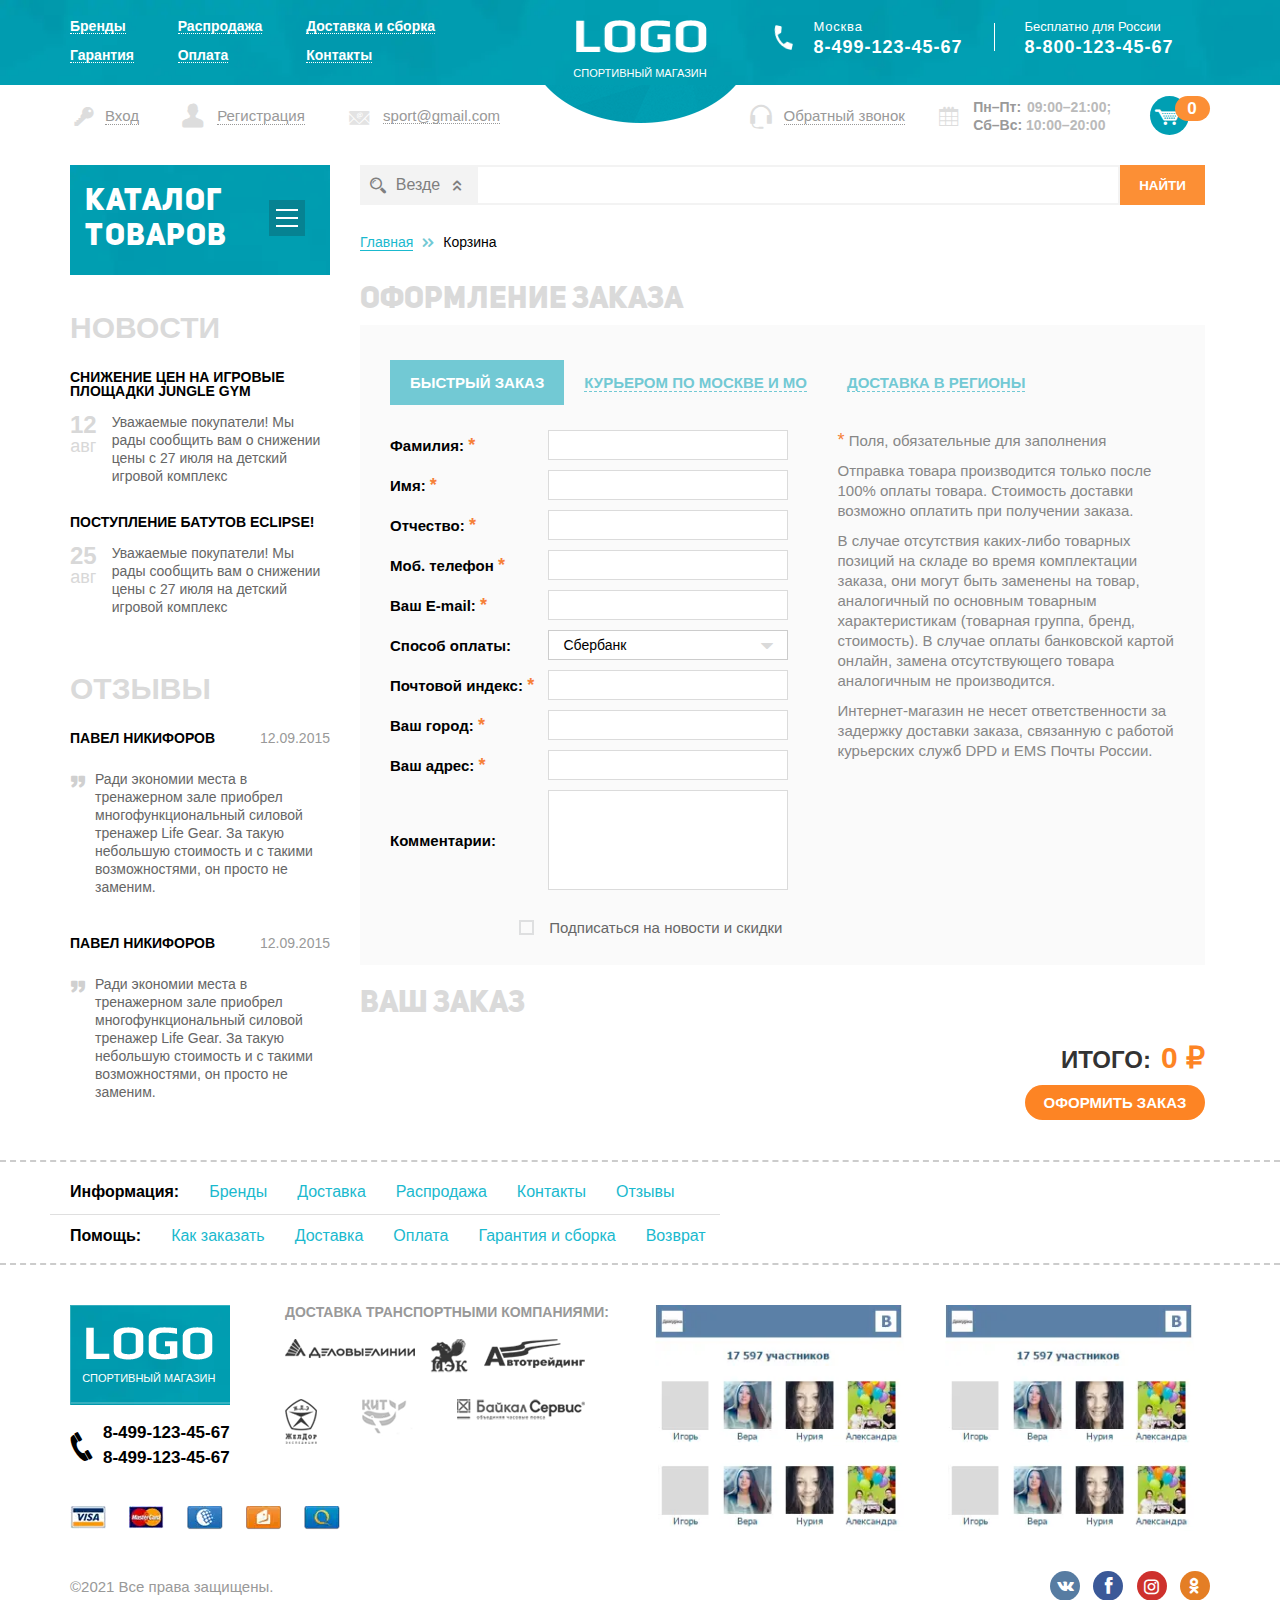
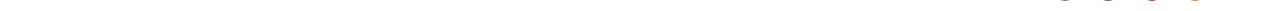
==== commit 9fff409c: "Add files via upload" ====
--- a/cart.html
+++ b/cart.html
@@ -47,7 +47,7 @@
 			<div class="header__center-content"> 				<a href="index.html" class="header__logo-link"> 					<div class="header__logo-img">-						<picture><source srcset="../img/HEADER__LOGO.webp" type="image/webp"><img src="../img/HEADER__LOGO.png"></picture>+						<picture><source srcset="img/HEADER__LOGO.webp" type="image/webp"><img src="img/HEADER__LOGO.png"></picture> 					</div> 					<p class="header__logo-title">спортивный магазин</p> 				</a>@@ -69,7 +69,7 @@
 						<p class="header__schedule_work-day"><span>Пн–Пт:</span> 09:00–21:00;</p> 						<p class="header__schedule_weekend-day"><span>Сб–Вс:</span> 10:00–20:00</p> 					</div>-					<a href="cart.html" class="header__cart"><div class="header__cart-quantity">12</div></a>+					<a href="cart.html" class="header__cart"><div class="header__cart-quantity">0</div></a> 				</div> 			</div> 		</div>@@ -172,7 +172,7 @@
                   <div class="side-submenu__card-label-1">товар дня</div>                </div>                <a href="!#" class="side-submenu__card-img">-                  <picture><source srcset="../img/SUBMENU__TREADMIL.webp" type="image/webp"><img src="../img/SUBMENU__TREADMIL.png"></picture>+                  <picture><source srcset="img/SUBMENU__TREADMIL.webp" type="image/webp"><img src="img/SUBMENU__TREADMIL.png"></picture>                </a>             </div>             <div class="side-submenu__card-bottom">@@ -202,7 +202,7 @@
                   <div class="side-submenu__card-label-1">товар дня</div>                </div>                <a href="!#" class="side-submenu__card-img">-                  <picture><source srcset="../img/SUBMENU__TRAINER.webp" type="image/webp"><img src="../img/SUBMENU__TRAINER.jpg"></picture>+                  <picture><source srcset="img/SUBMENU__TRAINER.webp" type="image/webp"><img src="img/SUBMENU__TRAINER.jpg"></picture>                </a>             </div>             <div class="side-submenu__card-bottom">@@ -232,7 +232,7 @@
                   <div class="side-submenu__card-label-1">товар дня</div>                </div>                <a href="!#" class="side-submenu__card-img">-                  <picture><source srcset="../img/SUBMENU__TABLE.webp" type="image/webp"><img src="../img/SUBMENU__TABLE.png"></picture>+                  <picture><source srcset="img/SUBMENU__TABLE.webp" type="image/webp"><img src="img/SUBMENU__TABLE.png"></picture>                </a>             </div>             <div class="side-submenu__card-bottom">@@ -262,7 +262,7 @@
                   <div class="side-submenu__card-label-1">товар дня</div>                </div>                <a href="!#" class="side-submenu__card-img">-                  <picture><source srcset="../img/SUBMENU__MASSAGE.webp" type="image/webp"><img src="../img/SUBMENU__MASSAGE.png"></picture>+                  <picture><source srcset="img/SUBMENU__MASSAGE.webp" type="image/webp"><img src="img/SUBMENU__MASSAGE.png"></picture>                </a>             </div>             <div class="side-submenu__card-bottom">@@ -292,7 +292,7 @@
                   <div class="side-submenu__card-label-1">товар дня</div>                </div>                <a href="!#" class="side-submenu__card-img">-                  <picture><source srcset="../img/SUBMENU__MASSAG.webp" type="image/webp"><img src="../img/SUBMENU__MASSAG.png"></picture>+                  <picture><source srcset="img/SUBMENU__MASSAG.webp" type="image/webp"><img src="img/SUBMENU__MASSAG.png"></picture>                </a>             </div>             <div class="side-submenu__card-bottom">@@ -476,7 +476,7 @@
    <div class="search__input-container">       <input type="text" name="search__input">    </div>-   <button type="submit" class="search__button">Найти</button>+   <button type="button" class="search__button" disabled="">Найти</button> </form>  @@ -591,10 +591,10 @@
                      <div class="cart__checkout cart-checkout">                         <p class="cart-checkout__title">ВАШ ЗАКАЗ</p>                         <div class="cart-checkout__body">-                           <div class="cart-checkout__order cart-order">+<!--                            <div class="cart-checkout__order cart-order cart-order10">                               <div class="cart-order__content">                                  <a href="#!" class="cart-order__picture">-                                    <picture><source srcset="../img/PRODUCTS__SLIDER-IMG.webp" type="image/webp"><img src="../img/PRODUCTS__SLIDER-IMG.png"></picture>+                                    <picture><source srcset="img/PRODUCTS__SLIDER-IMG.webp" type="image/webp"><img src="img/PRODUCTS__SLIDER-IMG.png"></picture>                                  </a>                                  <div class="cart-order__about">                                     <div class="cart-order__name">@@ -616,12 +616,12 @@
                                  <p class="cart-order__total-cost">64 990 ₽</p>                               </div>                               <div class="cart-order__close"></div>-                           </div>+                           </div> -->                         </div>                         <div class="cart-checkout__footer">                            <div class="cart-checkout__footer-body">                               <div class="cart-checkout__total-container">-                                 <p class="cart-checkout__total-price_sum">ИТОГО:<span>64 990 ₽</span></p>+                                 <p class="cart-checkout__total-price_sum">ИТОГО:<span>0 ₽</span></p>                                  <button class="cart-checkout__order-button">ОФОРМИТЬ ЗАКАЗ</button>                               </div>                            </div>@@ -717,7 +717,7 @@
 				<div class="footer-body__column1-body"> 					<div class="footer-body__logo-container"> 						<div class="footer-body__logo">-							<picture><source srcset="../img/HEADER__LOGO.webp" type="image/webp"><img src="../img/HEADER__LOGO.png"></picture>+							<picture><source srcset="img/HEADER__LOGO.webp" type="image/webp"><img src="img/HEADER__LOGO.png"></picture> 							<p class="footer-body__logo-title">Спортивный магазин</p> 						</div> 						<div class="footer-body__phones">@@ -729,50 +729,50 @@
 						<p class="footer-body__delivery-title">Доставка транспортными компаниями:</p> 						<div class="footer-body__delivery-partners"> 							<div class="footer-body__delivery-item footer-body__delivery-item1" >-								<picture><source srcset="../img/FOOTER__DELIVERY-IMG1.webp" type="image/webp"><img src="../img/FOOTER__DELIVERY-IMG1.png"></picture>+								<picture><source srcset="img/FOOTER__DELIVERY-IMG1.webp" type="image/webp"><img src="img/FOOTER__DELIVERY-IMG1.png"></picture> 							</div> 							<div class="footer-body__delivery-item footer-body__delivery-item2">-								<picture><source srcset="../img/FOOTER__DELIVERY-IMG2.webp" type="image/webp"><img src="../img/FOOTER__DELIVERY-IMG2.png"></picture>+								<picture><source srcset="img/FOOTER__DELIVERY-IMG2.webp" type="image/webp"><img src="img/FOOTER__DELIVERY-IMG2.png"></picture> 							</div> 							<div class="footer-body__delivery-item footer-body__delivery-item3">-								<picture><source srcset="../img/FOOTER__DELIVERY-IMG3.webp" type="image/webp"><img src="../img/FOOTER__DELIVERY-IMG3.png"></picture>+								<picture><source srcset="img/FOOTER__DELIVERY-IMG3.webp" type="image/webp"><img src="img/FOOTER__DELIVERY-IMG3.png"></picture> 							</div> 							<div class="footer-body__delivery-item footer-body__delivery-item4">-								<picture><source srcset="../img/FOOTER__DELIVERY-IMG4.webp" type="image/webp"><img src="../img/FOOTER__DELIVERY-IMG4.png"></picture>+								<picture><source srcset="img/FOOTER__DELIVERY-IMG4.webp" type="image/webp"><img src="img/FOOTER__DELIVERY-IMG4.png"></picture> 							</div> 							<div class="footer-body__delivery-item footer-body__delivery-item5">-								<picture><source srcset="../img/FOOTER__DELIVERY-IMG5.webp" type="image/webp"><img src="../img/FOOTER__DELIVERY-IMG5.png"></picture>+								<picture><source srcset="img/FOOTER__DELIVERY-IMG5.webp" type="image/webp"><img src="img/FOOTER__DELIVERY-IMG5.png"></picture> 							</div> 							<div class="footer-body__delivery-item footer-body__delivery-item6">-								<picture><source srcset="../img/FOOTER__DELIVERY-IMG6.webp" type="image/webp"><img src="../img/FOOTER__DELIVERY-IMG6.png"></picture>+								<picture><source srcset="img/FOOTER__DELIVERY-IMG6.webp" type="image/webp"><img src="img/FOOTER__DELIVERY-IMG6.png"></picture> 							</div> 						</div> 					</div> 				</div> 				<div class="footer-body__column1-footer"> 					<div class="footer-body__payment">-						<picture><source srcset="../img/FOOTER__WALLET-IMG1.webp" type="image/webp"><img src="../img/FOOTER__WALLET-IMG1.png"></picture>+						<picture><source srcset="img/FOOTER__WALLET-IMG1.webp" type="image/webp"><img src="img/FOOTER__WALLET-IMG1.png"></picture> 					</div> 					<div class="footer-body__payment">-						<picture><source srcset="../img/FOOTER__WALLET-IMG2.webp" type="image/webp"><img src="../img/FOOTER__WALLET-IMG2.png"></picture>+						<picture><source srcset="img/FOOTER__WALLET-IMG2.webp" type="image/webp"><img src="img/FOOTER__WALLET-IMG2.png"></picture> 					</div> 					<div class="footer-body__payment">-						<picture><source srcset="../img/FOOTER__WALLET-IMG3.webp" type="image/webp"><img src="../img/FOOTER__WALLET-IMG3.png"></picture>+						<picture><source srcset="img/FOOTER__WALLET-IMG3.webp" type="image/webp"><img src="img/FOOTER__WALLET-IMG3.png"></picture> 					</div> 					<div class="footer-body__payment">-						<picture><source srcset="../img/FOOTER__WALLET-IMG4.webp" type="image/webp"><img src="../img/FOOTER__WALLET-IMG4.png"></picture>+						<picture><source srcset="img/FOOTER__WALLET-IMG4.webp" type="image/webp"><img src="img/FOOTER__WALLET-IMG4.png"></picture> 					</div> 					<div class="footer-body__payment">-						<picture><source srcset="../img/FOOTER__WALLET-IMG5.webp" type="image/webp"><img src="../img/FOOTER__WALLET-IMG5.png"></picture>+						<picture><source srcset="img/FOOTER__WALLET-IMG5.webp" type="image/webp"><img src="img/FOOTER__WALLET-IMG5.png"></picture> 					</div> 				</div> 			</div> 			<div class="footer-body__column footer-body__column2"> 				<div class="footer-body__widget footer-body__widget1">-					<picture><source srcset="../img/FOOTER__WIDGET-IMG.webp" type="image/webp"><img src="../img/FOOTER__WIDGET-IMG.png"></picture>+					<picture><source srcset="img/FOOTER__WIDGET-IMG.webp" type="image/webp"><img src="img/FOOTER__WIDGET-IMG.png"></picture> 				</div> 				<div class="footer-body__widget footer-body__widget2">-					<picture><source srcset="../img/FOOTER__WIDGET-IMG.webp" type="image/webp"><img src="../img/FOOTER__WIDGET-IMG.png"></picture>+					<picture><source srcset="img/FOOTER__WIDGET-IMG.webp" type="image/webp"><img src="img/FOOTER__WIDGET-IMG.png"></picture> 				</div> 			</div> 		</div>--- a/css/style.min.css
+++ b/css/style.min.css
@@ -4,4 +4,4 @@
 * @author IcoFont https://icofont.com 
 * @copyright Copyright (c) 2015 - 2018 IcoFont 
 * @license - https://icofont.com/license/
-*/@font-face{font-family:IcoFont;font-weight:400;font-style:Regular;src:url(../fonts/icofont/fonts/icofont.woff2) format("woff2"),url(../fonts/icofont/fonts/icofont.woff) format("woff")}[class*=" icofont-"],[class^=icofont-]{font-family:IcoFont!important;speak:none;font-style:normal;font-weight:400;font-variant:normal;text-transform:none;white-space:nowrap;word-wrap:normal;direction:ltr;line-height:1;-webkit-font-feature-settings:"liga";-webkit-font-smoothing:antialiased}.icofont-angry-monster:before{content:"\e800"}.icofont-bathtub:before{content:"\e801"}.icofont-bird-wings:before{content:"\e802"}.icofont-bow:before{content:"\e803"}.icofont-castle:before{content:"\e804"}.icofont-circuit:before{content:"\e805"}.icofont-crown-king:before{content:"\e806"}.icofont-crown-queen:before{content:"\e807"}.icofont-dart:before{content:"\e808"}.icofont-disability-race:before{content:"\e809"}.icofont-diving-goggle:before{content:"\e80a"}.icofont-eye-open:before{content:"\e80b"}.icofont-flora-flower:before{content:"\e80c"}.icofont-flora:before{content:"\e80d"}.icofont-gift-box:before{content:"\e80e"}.icofont-halloween-pumpkin:before{content:"\e80f"}.icofont-hand-power:before{content:"\e810"}.icofont-hand-thunder:before{content:"\e811"}.icofont-king-monster:before{content:"\e812"}.icofont-love:before{content:"\e813"}.icofont-magician-hat:before{content:"\e814"}.icofont-native-american:before{content:"\e815"}.icofont-owl-look:before{content:"\e816"}.icofont-phoenix:before{content:"\e817"}.icofont-robot-face:before{content:"\e818"}.icofont-sand-clock:before{content:"\e819"}.icofont-shield-alt:before{content:"\e81a"}.icofont-ship-wheel:before{content:"\e81b"}.icofont-skull-danger:before{content:"\e81c"}.icofont-skull-face:before{content:"\e81d"}.icofont-snowmobile:before{content:"\e81e"}.icofont-space-shuttle:before{content:"\e81f"}.icofont-star-shape:before{content:"\e820"}.icofont-swirl:before{content:"\e821"}.icofont-tattoo-wing:before{content:"\e822"}.icofont-throne:before{content:"\e823"}.icofont-tree-alt:before{content:"\e824"}.icofont-triangle:before{content:"\e825"}.icofont-unity-hand:before{content:"\e826"}.icofont-weed:before{content:"\e827"}.icofont-woman-bird:before{content:"\e828"}.icofont-bat:before{content:"\e829"}.icofont-bear-face:before{content:"\e82a"}.icofont-bear-tracks:before{content:"\e82b"}.icofont-bear:before{content:"\e82c"}.icofont-bird-alt:before{content:"\e82d"}.icofont-bird-flying:before{content:"\e82e"}.icofont-bird:before{content:"\e82f"}.icofont-birds:before{content:"\e830"}.icofont-bone:before{content:"\e831"}.icofont-bull:before{content:"\e832"}.icofont-butterfly-alt:before{content:"\e833"}.icofont-butterfly:before{content:"\e834"}.icofont-camel-alt:before{content:"\e835"}.icofont-camel-head:before{content:"\e836"}.icofont-camel:before{content:"\e837"}.icofont-cat-alt-1:before{content:"\e838"}.icofont-cat-alt-2:before{content:"\e839"}.icofont-cat-alt-3:before{content:"\e83a"}.icofont-cat-dog:before{content:"\e83b"}.icofont-cat-face:before{content:"\e83c"}.icofont-cat:before{content:"\e83d"}.icofont-cow-head:before{content:"\e83e"}.icofont-cow:before{content:"\e83f"}.icofont-crab:before{content:"\e840"}.icofont-crocodile:before{content:"\e841"}.icofont-deer-head:before{content:"\e842"}.icofont-dog-alt:before{content:"\e843"}.icofont-dog-barking:before{content:"\e844"}.icofont-dog:before{content:"\e845"}.icofont-dolphin:before{content:"\e846"}.icofont-duck-tracks:before{content:"\e847"}.icofont-eagle-head:before{content:"\e848"}.icofont-eaten-fish:before{content:"\e849"}.icofont-elephant-alt:before{content:"\e84a"}.icofont-elephant-head-alt:before{content:"\e84b"}.icofont-elephant-head:before{content:"\e84c"}.icofont-elephant:before{content:"\e84d"}.icofont-elk:before{content:"\e84e"}.icofont-fish-1:before{content:"\e84f"}.icofont-fish-2:before{content:"\e850"}.icofont-fish-3:before{content:"\e851"}.icofont-fish-4:before{content:"\e852"}.icofont-fish-5:before{content:"\e853"}.icofont-fish:before{content:"\e854"}.icofont-fox-alt:before{content:"\e855"}.icofont-fox:before{content:"\e856"}.icofont-frog-tracks:before{content:"\e857"}.icofont-frog:before{content:"\e858"}.icofont-froggy:before{content:"\e859"}.icofont-giraffe-head-1:before{content:"\e85a"}.icofont-giraffe-head-2:before{content:"\e85b"}.icofont-giraffe-head:before{content:"\e85c"}.icofont-giraffe:before{content:"\e85d"}.icofont-goat-head:before{content:"\e85e"}.icofont-gorilla:before{content:"\e85f"}.icofont-hen-tracks:before{content:"\e860"}.icofont-horse-head-1:before{content:"\e861"}.icofont-horse-head-2:before{content:"\e862"}.icofont-horse-head:before{content:"\e863"}.icofont-horse-tracks:before{content:"\e864"}.icofont-jellyfish:before{content:"\e865"}.icofont-kangaroo:before{content:"\e866"}.icofont-lemur:before{content:"\e867"}.icofont-lion-head-1:before{content:"\e868"}.icofont-lion-head-2:before{content:"\e869"}.icofont-lion-head:before{content:"\e86a"}.icofont-lion:before{content:"\e86b"}.icofont-monkey-2:before{content:"\e86c"}.icofont-monkey-3:before{content:"\e86d"}.icofont-monkey-face:before{content:"\e86e"}.icofont-monkey:before{content:"\e86f"}.icofont-octopus-alt:before{content:"\e870"}.icofont-octopus:before{content:"\e871"}.icofont-owl:before{content:"\e872"}.icofont-panda-face:before{content:"\e873"}.icofont-panda:before{content:"\e874"}.icofont-panther:before{content:"\e875"}.icofont-parrot-lip:before{content:"\e876"}.icofont-parrot:before{content:"\e877"}.icofont-paw:before{content:"\e878"}.icofont-pelican:before{content:"\e879"}.icofont-penguin:before{content:"\e87a"}.icofont-pig-face:before{content:"\e87b"}.icofont-pig:before{content:"\e87c"}.icofont-pigeon-1:before{content:"\e87d"}.icofont-pigeon-2:before{content:"\e87e"}.icofont-pigeon:before{content:"\e87f"}.icofont-rabbit:before{content:"\e880"}.icofont-rat:before{content:"\e881"}.icofont-rhino-head:before{content:"\e882"}.icofont-rhino:before{content:"\e883"}.icofont-rooster:before{content:"\e884"}.icofont-seahorse:before{content:"\e885"}.icofont-seal:before{content:"\e886"}.icofont-shrimp-alt:before{content:"\e887"}.icofont-shrimp:before{content:"\e888"}.icofont-snail-1:before{content:"\e889"}.icofont-snail-2:before{content:"\e88a"}.icofont-snail-3:before{content:"\e88b"}.icofont-snail:before{content:"\e88c"}.icofont-snake:before{content:"\e88d"}.icofont-squid:before{content:"\e88e"}.icofont-squirrel:before{content:"\e88f"}.icofont-tiger-face:before{content:"\e890"}.icofont-tiger:before{content:"\e891"}.icofont-turtle:before{content:"\e892"}.icofont-whale:before{content:"\e893"}.icofont-woodpecker:before{content:"\e894"}.icofont-zebra:before{content:"\e895"}.icofont-brand-acer:before{content:"\e896"}.icofont-brand-adidas:before{content:"\e897"}.icofont-brand-adobe:before{content:"\e898"}.icofont-brand-air-new-zealand:before{content:"\e899"}.icofont-brand-airbnb:before{content:"\e89a"}.icofont-brand-aircell:before{content:"\e89b"}.icofont-brand-airtel:before{content:"\e89c"}.icofont-brand-alcatel:before{content:"\e89d"}.icofont-brand-alibaba:before{content:"\e89e"}.icofont-brand-aliexpress:before{content:"\e89f"}.icofont-brand-alipay:before{content:"\e8a0"}.icofont-brand-amazon:before{content:"\e8a1"}.icofont-brand-amd:before{content:"\e8a2"}.icofont-brand-american-airlines:before{content:"\e8a3"}.icofont-brand-android-robot:before{content:"\e8a4"}.icofont-brand-android:before{content:"\e8a5"}.icofont-brand-aol:before{content:"\e8a6"}.icofont-brand-apple:before{content:"\e8a7"}.icofont-brand-appstore:before{content:"\e8a8"}.icofont-brand-asus:before{content:"\e8a9"}.icofont-brand-ati:before{content:"\e8aa"}.icofont-brand-att:before{content:"\e8ab"}.icofont-brand-audi:before{content:"\e8ac"}.icofont-brand-axiata:before{content:"\e8ad"}.icofont-brand-bada:before{content:"\e8ae"}.icofont-brand-bbc:before{content:"\e8af"}.icofont-brand-bing:before{content:"\e8b0"}.icofont-brand-blackberry:before{content:"\e8b1"}.icofont-brand-bmw:before{content:"\e8b2"}.icofont-brand-box:before{content:"\e8b3"}.icofont-brand-burger-king:before{content:"\e8b4"}.icofont-brand-business-insider:before{content:"\e8b5"}.icofont-brand-buzzfeed:before{content:"\e8b6"}.icofont-brand-cannon:before{content:"\e8b7"}.icofont-brand-casio:before{content:"\e8b8"}.icofont-brand-china-mobile:before{content:"\e8b9"}.icofont-brand-china-telecom:before{content:"\e8ba"}.icofont-brand-china-unicom:before{content:"\e8bb"}.icofont-brand-cisco:before{content:"\e8bc"}.icofont-brand-citibank:before{content:"\e8bd"}.icofont-brand-cnet:before{content:"\e8be"}.icofont-brand-cnn:before{content:"\e8bf"}.icofont-brand-cocal-cola:before{content:"\e8c0"}.icofont-brand-compaq:before{content:"\e8c1"}.icofont-brand-debian:before{content:"\e8c2"}.icofont-brand-delicious:before{content:"\e8c3"}.icofont-brand-dell:before{content:"\e8c4"}.icofont-brand-designbump:before{content:"\e8c5"}.icofont-brand-designfloat:before{content:"\e8c6"}.icofont-brand-disney:before{content:"\e8c7"}.icofont-brand-dodge:before{content:"\e8c8"}.icofont-brand-dove:before{content:"\e8c9"}.icofont-brand-drupal:before{content:"\e8ca"}.icofont-brand-ebay:before{content:"\e8cb"}.icofont-brand-eleven:before{content:"\e8cc"}.icofont-brand-emirates:before{content:"\e8cd"}.icofont-brand-espn:before{content:"\e8ce"}.icofont-brand-etihad-airways:before{content:"\e8cf"}.icofont-brand-etisalat:before{content:"\e8d0"}.icofont-brand-etsy:before{content:"\e8d1"}.icofont-brand-fastrack:before{content:"\e8d2"}.icofont-brand-fedex:before{content:"\e8d3"}.icofont-brand-ferrari:before{content:"\e8d4"}.icofont-brand-fitbit:before{content:"\e8d5"}.icofont-brand-flikr:before{content:"\e8d6"}.icofont-brand-forbes:before{content:"\e8d7"}.icofont-brand-foursquare:before{content:"\e8d8"}.icofont-brand-foxconn:before{content:"\e8d9"}.icofont-brand-fujitsu:before{content:"\e8da"}.icofont-brand-general-electric:before{content:"\e8db"}.icofont-brand-gillette:before{content:"\e8dc"}.icofont-brand-gizmodo:before{content:"\e8dd"}.icofont-brand-gnome:before{content:"\e8de"}.icofont-brand-google:before{content:"\e8df"}.icofont-brand-gopro:before{content:"\e8e0"}.icofont-brand-gucci:before{content:"\e8e1"}.icofont-brand-hallmark:before{content:"\e8e2"}.icofont-brand-hi5:before{content:"\e8e3"}.icofont-brand-honda:before{content:"\e8e4"}.icofont-brand-hp:before{content:"\e8e5"}.icofont-brand-hsbc:before{content:"\e8e6"}.icofont-brand-htc:before{content:"\e8e7"}.icofont-brand-huawei:before{content:"\e8e8"}.icofont-brand-hulu:before{content:"\e8e9"}.icofont-brand-hyundai:before{content:"\e8ea"}.icofont-brand-ibm:before{content:"\e8eb"}.icofont-brand-icofont:before{content:"\e8ec"}.icofont-brand-icq:before{content:"\e8ed"}.icofont-brand-ikea:before{content:"\e8ee"}.icofont-brand-imdb:before{content:"\e8ef"}.icofont-brand-indiegogo:before{content:"\e8f0"}.icofont-brand-intel:before{content:"\e8f1"}.icofont-brand-ipair:before{content:"\e8f2"}.icofont-brand-jaguar:before{content:"\e8f3"}.icofont-brand-java:before{content:"\e8f4"}.icofont-brand-joomla:before{content:"\e8f5"}.icofont-brand-kickstarter:before{content:"\e8f6"}.icofont-brand-kik:before{content:"\e8f7"}.icofont-brand-lastfm:before{content:"\e8f8"}.icofont-brand-lego:before{content:"\e8f9"}.icofont-brand-lenovo:before{content:"\e8fa"}.icofont-brand-levis:before{content:"\e8fb"}.icofont-brand-lexus:before{content:"\e8fc"}.icofont-brand-lg:before{content:"\e8fd"}.icofont-brand-life-hacker:before{content:"\e8fe"}.icofont-brand-linux-mint:before{content:"\e8ff"}.icofont-brand-linux:before{content:"\e900"}.icofont-brand-lionix:before{content:"\e901"}.icofont-brand-loreal:before{content:"\e902"}.icofont-brand-louis-vuitton:before{content:"\e903"}.icofont-brand-mac-os:before{content:"\e904"}.icofont-brand-marvel-app:before{content:"\e905"}.icofont-brand-mashable:before{content:"\e906"}.icofont-brand-mazda:before{content:"\e907"}.icofont-brand-mcdonals:before{content:"\e908"}.icofont-brand-mercedes:before{content:"\e909"}.icofont-brand-micromax:before{content:"\e90a"}.icofont-brand-microsoft:before{content:"\e90b"}.icofont-brand-mobileme:before{content:"\e90c"}.icofont-brand-mobily:before{content:"\e90d"}.icofont-brand-motorola:before{content:"\e90e"}.icofont-brand-msi:before{content:"\e90f"}.icofont-brand-mts:before{content:"\e910"}.icofont-brand-myspace:before{content:"\e911"}.icofont-brand-mytv:before{content:"\e912"}.icofont-brand-nasa:before{content:"\e913"}.icofont-brand-natgeo:before{content:"\e914"}.icofont-brand-nbc:before{content:"\e915"}.icofont-brand-nescafe:before{content:"\e916"}.icofont-brand-nestle:before{content:"\e917"}.icofont-brand-netflix:before{content:"\e918"}.icofont-brand-nexus:before{content:"\e919"}.icofont-brand-nike:before{content:"\e91a"}.icofont-brand-nokia:before{content:"\e91b"}.icofont-brand-nvidia:before{content:"\e91c"}.icofont-brand-omega:before{content:"\e91d"}.icofont-brand-opensuse:before{content:"\e91e"}.icofont-brand-oracle:before{content:"\e91f"}.icofont-brand-panasonic:before{content:"\e920"}.icofont-brand-paypal:before{content:"\e921"}.icofont-brand-pepsi:before{content:"\e922"}.icofont-brand-philips:before{content:"\e923"}.icofont-brand-pizza-hut:before{content:"\e924"}.icofont-brand-playstation:before{content:"\e925"}.icofont-brand-puma:before{content:"\e926"}.icofont-brand-qatar-air:before{content:"\e927"}.icofont-brand-qvc:before{content:"\e928"}.icofont-brand-readernaut:before{content:"\e929"}.icofont-brand-redbull:before{content:"\e92a"}.icofont-brand-reebok:before{content:"\e92b"}.icofont-brand-reuters:before{content:"\e92c"}.icofont-brand-samsung:before{content:"\e92d"}.icofont-brand-sap:before{content:"\e92e"}.icofont-brand-saudia-airlines:before{content:"\e92f"}.icofont-brand-scribd:before{content:"\e930"}.icofont-brand-shell:before{content:"\e931"}.icofont-brand-siemens:before{content:"\e932"}.icofont-brand-sk-telecom:before{content:"\e933"}.icofont-brand-slideshare:before{content:"\e934"}.icofont-brand-smashing-magazine:before{content:"\e935"}.icofont-brand-snapchat:before{content:"\e936"}.icofont-brand-sony-ericsson:before{content:"\e937"}.icofont-brand-sony:before{content:"\e938"}.icofont-brand-soundcloud:before{content:"\e939"}.icofont-brand-sprint:before{content:"\e93a"}.icofont-brand-squidoo:before{content:"\e93b"}.icofont-brand-starbucks:before{content:"\e93c"}.icofont-brand-stc:before{content:"\e93d"}.icofont-brand-steam:before{content:"\e93e"}.icofont-brand-suzuki:before{content:"\e93f"}.icofont-brand-symbian:before{content:"\e940"}.icofont-brand-t-mobile:before{content:"\e941"}.icofont-brand-tango:before{content:"\e942"}.icofont-brand-target:before{content:"\e943"}.icofont-brand-tata-indicom:before{content:"\e944"}.icofont-brand-techcrunch:before{content:"\e945"}.icofont-brand-telenor:before{content:"\e946"}.icofont-brand-teliasonera:before{content:"\e947"}.icofont-brand-tesla:before{content:"\e948"}.icofont-brand-the-verge:before{content:"\e949"}.icofont-brand-thenextweb:before{content:"\e94a"}.icofont-brand-toshiba:before{content:"\e94b"}.icofont-brand-toyota:before{content:"\e94c"}.icofont-brand-tribenet:before{content:"\e94d"}.icofont-brand-ubuntu:before{content:"\e94e"}.icofont-brand-unilever:before{content:"\e94f"}.icofont-brand-vaio:before{content:"\e950"}.icofont-brand-verizon:before{content:"\e951"}.icofont-brand-viber:before{content:"\e952"}.icofont-brand-vodafone:before{content:"\e953"}.icofont-brand-volkswagen:before{content:"\e954"}.icofont-brand-walmart:before{content:"\e955"}.icofont-brand-warnerbros:before{content:"\e956"}.icofont-brand-whatsapp:before{content:"\e957"}.icofont-brand-wikipedia:before{content:"\e958"}.icofont-brand-windows:before{content:"\e959"}.icofont-brand-wire:before{content:"\e95a"}.icofont-brand-wordpress:before{content:"\e95b"}.icofont-brand-xiaomi:before{content:"\e95c"}.icofont-brand-yahoobuzz:before{content:"\e95d"}.icofont-brand-yamaha:before{content:"\e95e"}.icofont-brand-youtube:before{content:"\e95f"}.icofont-brand-zain:before{content:"\e960"}.icofont-bank-alt:before{content:"\e961"}.icofont-bank:before{content:"\e962"}.icofont-barcode:before{content:"\e963"}.icofont-bill-alt:before{content:"\e964"}.icofont-billboard:before{content:"\e965"}.icofont-briefcase-1:before{content:"\e966"}.icofont-briefcase-2:before{content:"\e967"}.icofont-businessman:before{content:"\e968"}.icofont-businesswoman:before{content:"\e969"}.icofont-chair:before{content:"\e96a"}.icofont-coins:before{content:"\e96b"}.icofont-company:before{content:"\e96c"}.icofont-contact-add:before{content:"\e96d"}.icofont-files-stack:before{content:"\e96e"}.icofont-handshake-deal:before{content:"\e96f"}.icofont-id-card:before{content:"\e970"}.icofont-meeting-add:before{content:"\e971"}.icofont-money-bag:before{content:"\e972"}.icofont-pie-chart:before{content:"\e973"}.icofont-presentation-alt:before{content:"\e974"}.icofont-presentation:before{content:"\e975"}.icofont-stamp:before{content:"\e976"}.icofont-stock-mobile:before{content:"\e977"}.icofont-chart-arrows-axis:before{content:"\e978"}.icofont-chart-bar-graph:before{content:"\e979"}.icofont-chart-flow-1:before{content:"\e97a"}.icofont-chart-flow-2:before{content:"\e97b"}.icofont-chart-flow:before{content:"\e97c"}.icofont-chart-growth:before{content:"\e97d"}.icofont-chart-histogram-alt:before{content:"\e97e"}.icofont-chart-histogram:before{content:"\e97f"}.icofont-chart-line-alt:before{content:"\e980"}.icofont-chart-line:before{content:"\e981"}.icofont-chart-pie-alt:before{content:"\e982"}.icofont-chart-pie:before{content:"\e983"}.icofont-chart-radar-graph:before{content:"\e984"}.icofont-architecture-alt:before{content:"\e985"}.icofont-architecture:before{content:"\e986"}.icofont-barricade:before{content:"\e987"}.icofont-bolt:before{content:"\e988"}.icofont-bricks:before{content:"\e989"}.icofont-building-alt:before{content:"\e98a"}.icofont-bull-dozer:before{content:"\e98b"}.icofont-calculations:before{content:"\e98c"}.icofont-cement-mix:before{content:"\e98d"}.icofont-cement-mixer:before{content:"\e98e"}.icofont-concrete-mixer:before{content:"\e98f"}.icofont-danger-zone:before{content:"\e990"}.icofont-drill:before{content:"\e991"}.icofont-eco-energy:before{content:"\e992"}.icofont-eco-environmen:before{content:"\e993"}.icofont-energy-air:before{content:"\e994"}.icofont-energy-oil:before{content:"\e995"}.icofont-energy-savings:before{content:"\e996"}.icofont-energy-solar:before{content:"\e997"}.icofont-energy-water:before{content:"\e998"}.icofont-engineer:before{content:"\e999"}.icofont-fire-extinguisher-alt:before{content:"\e99a"}.icofont-fire-extinguisher:before{content:"\e99b"}.icofont-fix-tools:before{content:"\e99c"}.icofont-fork-lift:before{content:"\e99d"}.icofont-glue-oil:before{content:"\e99e"}.icofont-hammer-alt:before{content:"\e99f"}.icofont-hammer:before{content:"\e9a0"}.icofont-help-robot:before{content:"\e9a1"}.icofont-industries-1:before{content:"\e9a2"}.icofont-industries-2:before{content:"\e9a3"}.icofont-industries-3:before{content:"\e9a4"}.icofont-industries-4:before{content:"\e9a5"}.icofont-industries-5:before{content:"\e9a6"}.icofont-industries:before{content:"\e9a7"}.icofont-labour:before{content:"\e9a8"}.icofont-mining:before{content:"\e9a9"}.icofont-paint-brush:before{content:"\e9aa"}.icofont-pollution:before{content:"\e9ab"}.icofont-power-zone:before{content:"\e9ac"}.icofont-radio-active:before{content:"\e9ad"}.icofont-recycle-alt:before{content:"\e9ae"}.icofont-recycling-man:before{content:"\e9af"}.icofont-safety-hat-light:before{content:"\e9b0"}.icofont-safety-hat:before{content:"\e9b1"}.icofont-saw:before{content:"\e9b2"}.icofont-screw-driver:before{content:"\e9b3"}.icofont-tools-1:before{content:"\e9b4"}.icofont-tools-bag:before{content:"\e9b5"}.icofont-tow-truck:before{content:"\e9b6"}.icofont-trolley:before{content:"\e9b7"}.icofont-trowel:before{content:"\e9b8"}.icofont-under-construction-alt:before{content:"\e9b9"}.icofont-under-construction:before{content:"\e9ba"}.icofont-vehicle-cement:before{content:"\e9bb"}.icofont-vehicle-crane:before{content:"\e9bc"}.icofont-vehicle-delivery-van:before{content:"\e9bd"}.icofont-vehicle-dozer:before{content:"\e9be"}.icofont-vehicle-excavator:before{content:"\e9bf"}.icofont-vehicle-trucktor:before{content:"\e9c0"}.icofont-vehicle-wrecking:before{content:"\e9c1"}.icofont-worker:before{content:"\e9c2"}.icofont-workers-group:before{content:"\e9c3"}.icofont-wrench:before{content:"\e9c4"}.icofont-afghani-false:before{content:"\e9c5"}.icofont-afghani-minus:before{content:"\e9c6"}.icofont-afghani-plus:before{content:"\e9c7"}.icofont-afghani-true:before{content:"\e9c8"}.icofont-afghani:before{content:"\e9c9"}.icofont-baht-false:before{content:"\e9ca"}.icofont-baht-minus:before{content:"\e9cb"}.icofont-baht-plus:before{content:"\e9cc"}.icofont-baht-true:before{content:"\e9cd"}.icofont-baht:before{content:"\e9ce"}.icofont-bitcoin-false:before{content:"\e9cf"}.icofont-bitcoin-minus:before{content:"\e9d0"}.icofont-bitcoin-plus:before{content:"\e9d1"}.icofont-bitcoin-true:before{content:"\e9d2"}.icofont-bitcoin:before{content:"\e9d3"}.icofont-dollar-flase:before{content:"\e9d4"}.icofont-dollar-minus:before{content:"\e9d5"}.icofont-dollar-plus:before{content:"\e9d6"}.icofont-dollar-true:before{content:"\e9d7"}.icofont-dollar:before{content:"\e9d8"}.icofont-dong-false:before{content:"\e9d9"}.icofont-dong-minus:before{content:"\e9da"}.icofont-dong-plus:before{content:"\e9db"}.icofont-dong-true:before{content:"\e9dc"}.icofont-dong:before{content:"\e9dd"}.icofont-euro-false:before{content:"\e9de"}.icofont-euro-minus:before{content:"\e9df"}.icofont-euro-plus:before{content:"\e9e0"}.icofont-euro-true:before{content:"\e9e1"}.icofont-euro:before{content:"\e9e2"}.icofont-frank-false:before{content:"\e9e3"}.icofont-frank-minus:before{content:"\e9e4"}.icofont-frank-plus:before{content:"\e9e5"}.icofont-frank-true:before{content:"\e9e6"}.icofont-frank:before{content:"\e9e7"}.icofont-hryvnia-false:before{content:"\e9e8"}.icofont-hryvnia-minus:before{content:"\e9e9"}.icofont-hryvnia-plus:before{content:"\e9ea"}.icofont-hryvnia-true:before{content:"\e9eb"}.icofont-hryvnia:before{content:"\e9ec"}.icofont-lira-false:before{content:"\e9ed"}.icofont-lira-minus:before{content:"\e9ee"}.icofont-lira-plus:before{content:"\e9ef"}.icofont-lira-true:before{content:"\e9f0"}.icofont-lira:before{content:"\e9f1"}.icofont-peseta-false:before{content:"\e9f2"}.icofont-peseta-minus:before{content:"\e9f3"}.icofont-peseta-plus:before{content:"\e9f4"}.icofont-peseta-true:before{content:"\e9f5"}.icofont-peseta:before{content:"\e9f6"}.icofont-peso-false:before{content:"\e9f7"}.icofont-peso-minus:before{content:"\e9f8"}.icofont-peso-plus:before{content:"\e9f9"}.icofont-peso-true:before{content:"\e9fa"}.icofont-peso:before{content:"\e9fb"}.icofont-pound-false:before{content:"\e9fc"}.icofont-pound-minus:before{content:"\e9fd"}.icofont-pound-plus:before{content:"\e9fe"}.icofont-pound-true:before{content:"\e9ff"}.icofont-pound:before{content:"\ea00"}.icofont-renminbi-false:before{content:"\ea01"}.icofont-renminbi-minus:before{content:"\ea02"}.icofont-renminbi-plus:before{content:"\ea03"}.icofont-renminbi-true:before{content:"\ea04"}.icofont-renminbi:before{content:"\ea05"}.icofont-riyal-false:before{content:"\ea06"}.icofont-riyal-minus:before{content:"\ea07"}.icofont-riyal-plus:before{content:"\ea08"}.icofont-riyal-true:before{content:"\ea09"}.icofont-riyal:before{content:"\ea0a"}.icofont-rouble-false:before{content:"\ea0b"}.icofont-rouble-minus:before{content:"\ea0c"}.icofont-rouble-plus:before{content:"\ea0d"}.icofont-rouble-true:before{content:"\ea0e"}.icofont-rouble:before{content:"\ea0f"}.icofont-rupee-false:before{content:"\ea10"}.icofont-rupee-minus:before{content:"\ea11"}.icofont-rupee-plus:before{content:"\ea12"}.icofont-rupee-true:before{content:"\ea13"}.icofont-rupee:before{content:"\ea14"}.icofont-taka-false:before{content:"\ea15"}.icofont-taka-minus:before{content:"\ea16"}.icofont-taka-plus:before{content:"\ea17"}.icofont-taka-true:before{content:"\ea18"}.icofont-taka:before{content:"\ea19"}.icofont-turkish-lira-false:before{content:"\ea1a"}.icofont-turkish-lira-minus:before{content:"\ea1b"}.icofont-turkish-lira-plus:before{content:"\ea1c"}.icofont-turkish-lira-true:before{content:"\ea1d"}.icofont-turkish-lira:before{content:"\ea1e"}.icofont-won-false:before{content:"\ea1f"}.icofont-won-minus:before{content:"\ea20"}.icofont-won-plus:before{content:"\ea21"}.icofont-won-true:before{content:"\ea22"}.icofont-won:before{content:"\ea23"}.icofont-yen-false:before{content:"\ea24"}.icofont-yen-minus:before{content:"\ea25"}.icofont-yen-plus:before{content:"\ea26"}.icofont-yen-true:before{content:"\ea27"}.icofont-yen:before{content:"\ea28"}.icofont-android-nexus:before{content:"\ea29"}.icofont-android-tablet:before{content:"\ea2a"}.icofont-apple-watch:before{content:"\ea2b"}.icofont-drawing-tablet:before{content:"\ea2c"}.icofont-earphone:before{content:"\ea2d"}.icofont-flash-drive:before{content:"\ea2e"}.icofont-game-console:before{content:"\ea2f"}.icofont-game-controller:before{content:"\ea30"}.icofont-game-pad:before{content:"\ea31"}.icofont-game:before{content:"\ea32"}.icofont-headphone-alt-1:before{content:"\ea33"}.icofont-headphone-alt-2:before{content:"\ea34"}.icofont-headphone-alt-3:before{content:"\ea35"}.icofont-headphone-alt:before{content:"\ea36"}.icofont-headphone:before{content:"\ea37"}.icofont-htc-one:before{content:"\ea38"}.icofont-imac:before{content:"\ea39"}.icofont-ipad:before{content:"\ea3a"}.icofont-iphone:before{content:"\ea3b"}.icofont-ipod-nano:before{content:"\ea3c"}.icofont-ipod-touch:before{content:"\ea3d"}.icofont-keyboard-alt:before{content:"\ea3e"}.icofont-keyboard-wireless:before{content:"\ea3f"}.icofont-keyboard:before{content:"\ea40"}.icofont-laptop-alt:before{content:"\ea41"}.icofont-laptop:before{content:"\ea42"}.icofont-macbook:before{content:"\ea43"}.icofont-magic-mouse:before{content:"\ea44"}.icofont-micro-chip:before{content:"\ea45"}.icofont-microphone-alt:before{content:"\ea46"}.icofont-microphone:before{content:"\ea47"}.icofont-monitor:before{content:"\ea48"}.icofont-mouse:before{content:"\ea49"}.icofont-mp3-player:before{content:"\ea4a"}.icofont-nintendo:before{content:"\ea4b"}.icofont-playstation-alt:before{content:"\ea4c"}.icofont-psvita:before{content:"\ea4d"}.icofont-radio-mic:before{content:"\ea4e"}.icofont-radio:before{content:"\ea4f"}.icofont-refrigerator:before{content:"\ea50"}.icofont-samsung-galaxy:before{content:"\ea51"}.icofont-surface-tablet:before{content:"\ea52"}.icofont-ui-head-phone:before{content:"\ea53"}.icofont-ui-keyboard:before{content:"\ea54"}.icofont-washing-machine:before{content:"\ea55"}.icofont-wifi-router:before{content:"\ea56"}.icofont-wii-u:before{content:"\ea57"}.icofont-windows-lumia:before{content:"\ea58"}.icofont-wireless-mouse:before{content:"\ea59"}.icofont-xbox-360:before{content:"\ea5a"}.icofont-arrow-down:before{content:"\ea5b"}.icofont-arrow-left:before{content:"\ea5c"}.icofont-arrow-right:before{content:"\ea5d"}.icofont-arrow-up:before{content:"\ea5e"}.icofont-block-down:before{content:"\ea5f"}.icofont-block-left:before{content:"\ea60"}.icofont-block-right:before{content:"\ea61"}.icofont-block-up:before{content:"\ea62"}.icofont-bubble-down:before{content:"\ea63"}.icofont-bubble-left:before{content:"\ea64"}.icofont-bubble-right:before{content:"\ea65"}.icofont-bubble-up:before{content:"\ea66"}.icofont-caret-down:before{content:"\ea67"}.icofont-caret-left:before{content:"\ea68"}.icofont-caret-right:before{content:"\ea69"}.icofont-caret-up:before{content:"\ea6a"}.icofont-circled-down:before{content:"\ea6b"}.icofont-circled-left:before{content:"\ea6c"}.icofont-circled-right:before{content:"\ea6d"}.icofont-circled-up:before{content:"\ea6e"}.icofont-collapse:before{content:"\ea6f"}.icofont-cursor-drag:before{content:"\ea70"}.icofont-curved-double-left:before{content:"\ea71"}.icofont-curved-double-right:before{content:"\ea72"}.icofont-curved-down:before{content:"\ea73"}.icofont-curved-left:before{content:"\ea74"}.icofont-curved-right:before{content:"\ea75"}.icofont-curved-up:before{content:"\ea76"}.icofont-dotted-down:before{content:"\ea77"}.icofont-dotted-left:before{content:"\ea78"}.icofont-dotted-right:before{content:"\ea79"}.icofont-dotted-up:before{content:"\ea7a"}.icofont-double-left:before{content:"\ea7b"}.icofont-double-right:before{content:"\ea7c"}.icofont-expand-alt:before{content:"\ea7d"}.icofont-hand-down:before{content:"\ea7e"}.icofont-hand-drag:before{content:"\ea7f"}.icofont-hand-drag1:before{content:"\ea80"}.icofont-hand-drag2:before{content:"\ea81"}.icofont-hand-drawn-alt-down:before{content:"\ea82"}.icofont-hand-drawn-alt-left:before{content:"\ea83"}.icofont-hand-drawn-alt-right:before{content:"\ea84"}.icofont-hand-drawn-alt-up:before{content:"\ea85"}.icofont-hand-drawn-down:before{content:"\ea86"}.icofont-hand-drawn-left:before{content:"\ea87"}.icofont-hand-drawn-right:before{content:"\ea88"}.icofont-hand-drawn-up:before{content:"\ea89"}.icofont-hand-grippers:before{content:"\ea8a"}.icofont-hand-left:before{content:"\ea8b"}.icofont-hand-right:before{content:"\ea8c"}.icofont-hand-up:before{content:"\ea8d"}.icofont-line-block-down:before{content:"\ea8e"}.icofont-line-block-left:before{content:"\ea8f"}.icofont-line-block-right:before{content:"\ea90"}.icofont-line-block-up:before{content:"\ea91"}.icofont-long-arrow-down:before{content:"\ea92"}.icofont-long-arrow-left:before{content:"\ea93"}.icofont-long-arrow-right:before{content:"\ea94"}.icofont-long-arrow-up:before{content:"\ea95"}.icofont-rounded-collapse:before{content:"\ea96"}.icofont-rounded-double-left:before{content:"\ea97"}.icofont-rounded-double-right:before{content:"\ea98"}.icofont-rounded-down:before{content:"\ea99"}.icofont-rounded-expand:before{content:"\ea9a"}.icofont-rounded-left-down:before{content:"\ea9b"}.icofont-rounded-left-up:before{content:"\ea9c"}.icofont-rounded-left:before{content:"\ea9d"}.icofont-rounded-right-down:before{content:"\ea9e"}.icofont-rounded-right-up:before{content:"\ea9f"}.icofont-rounded-right:before{content:"\eaa0"}.icofont-rounded-up:before{content:"\eaa1"}.icofont-scroll-bubble-down:before{content:"\eaa2"}.icofont-scroll-bubble-left:before{content:"\eaa3"}.icofont-scroll-bubble-right:before{content:"\eaa4"}.icofont-scroll-bubble-up:before{content:"\eaa5"}.icofont-scroll-double-down:before{content:"\eaa6"}.icofont-scroll-double-left:before{content:"\eaa7"}.icofont-scroll-double-right:before{content:"\eaa8"}.icofont-scroll-double-up:before{content:"\eaa9"}.icofont-scroll-down:before{content:"\eaaa"}.icofont-scroll-left:before{content:"\eaab"}.icofont-scroll-long-down:before{content:"\eaac"}.icofont-scroll-long-left:before{content:"\eaad"}.icofont-scroll-long-right:before{content:"\eaae"}.icofont-scroll-long-up:before{content:"\eaaf"}.icofont-scroll-right:before{content:"\eab0"}.icofont-scroll-up:before{content:"\eab1"}.icofont-simple-down:before{content:"\eab2"}.icofont-simple-left-down:before{content:"\eab3"}.icofont-simple-left-up:before{content:"\eab4"}.icofont-simple-left:before{content:"\eab5"}.icofont-simple-right-down:before{content:"\eab6"}.icofont-simple-right-up:before{content:"\eab7"}.icofont-simple-right:before{content:"\eab8"}.icofont-simple-up:before{content:"\eab9"}.icofont-square-down:before{content:"\eaba"}.icofont-square-left:before{content:"\eabb"}.icofont-square-right:before{content:"\eabc"}.icofont-square-up:before{content:"\eabd"}.icofont-stylish-down:before{content:"\eabe"}.icofont-stylish-left:before{content:"\eabf"}.icofont-stylish-right:before{content:"\eac0"}.icofont-stylish-up:before{content:"\eac1"}.icofont-swoosh-down:before{content:"\eac2"}.icofont-swoosh-left:before{content:"\eac3"}.icofont-swoosh-right:before{content:"\eac4"}.icofont-swoosh-up:before{content:"\eac5"}.icofont-thin-double-left:before{content:"\eac6"}.icofont-thin-double-right:before{content:"\eac7"}.icofont-thin-down:before{content:"\eac8"}.icofont-thin-left:before{content:"\eac9"}.icofont-thin-right:before{content:"\eaca"}.icofont-thin-up:before{content:"\eacb"}.icofont-abc:before{content:"\eacc"}.icofont-atom:before{content:"\eacd"}.icofont-award:before{content:"\eace"}.icofont-bell-alt:before{content:"\eacf"}.icofont-black-board:before{content:"\ead0"}.icofont-book-alt:before{content:"\ead1"}.icofont-book:before{content:"\ead2"}.icofont-brainstorming:before{content:"\ead3"}.icofont-certificate-alt-1:before{content:"\ead4"}.icofont-certificate-alt-2:before{content:"\ead5"}.icofont-certificate:before{content:"\ead6"}.icofont-education:before{content:"\ead7"}.icofont-electron:before{content:"\ead8"}.icofont-fountain-pen:before{content:"\ead9"}.icofont-globe-alt:before{content:"\eada"}.icofont-graduate-alt:before{content:"\eadb"}.icofont-graduate:before{content:"\eadc"}.icofont-group-students:before{content:"\eadd"}.icofont-hat-alt:before{content:"\eade"}.icofont-hat:before{content:"\eadf"}.icofont-instrument:before{content:"\eae0"}.icofont-lamp-light:before{content:"\eae1"}.icofont-medal:before{content:"\eae2"}.icofont-microscope-alt:before{content:"\eae3"}.icofont-microscope:before{content:"\eae4"}.icofont-paper:before{content:"\eae5"}.icofont-pen-alt-4:before{content:"\eae6"}.icofont-pen-nib:before{content:"\eae7"}.icofont-pencil-alt-5:before{content:"\eae8"}.icofont-quill-pen:before{content:"\eae9"}.icofont-read-book-alt:before{content:"\eaea"}.icofont-read-book:before{content:"\eaeb"}.icofont-school-bag:before{content:"\eaec"}.icofont-school-bus:before{content:"\eaed"}.icofont-student-alt:before{content:"\eaee"}.icofont-student:before{content:"\eaef"}.icofont-teacher:before{content:"\eaf0"}.icofont-test-bulb:before{content:"\eaf1"}.icofont-test-tube-alt:before{content:"\eaf2"}.icofont-university:before{content:"\eaf3"}.icofont-angry:before{content:"\eaf4"}.icofont-astonished:before{content:"\eaf5"}.icofont-confounded:before{content:"\eaf6"}.icofont-confused:before{content:"\eaf7"}.icofont-crying:before{content:"\eaf8"}.icofont-dizzy:before{content:"\eaf9"}.icofont-expressionless:before{content:"\eafa"}.icofont-heart-eyes:before{content:"\eafb"}.icofont-laughing:before{content:"\eafc"}.icofont-nerd-smile:before{content:"\eafd"}.icofont-open-mouth:before{content:"\eafe"}.icofont-rage:before{content:"\eaff"}.icofont-rolling-eyes:before{content:"\eb00"}.icofont-sad:before{content:"\eb01"}.icofont-simple-smile:before{content:"\eb02"}.icofont-slightly-smile:before{content:"\eb03"}.icofont-smirk:before{content:"\eb04"}.icofont-stuck-out-tongue:before{content:"\eb05"}.icofont-wink-smile:before{content:"\eb06"}.icofont-worried:before{content:"\eb07"}.icofont-file-alt:before{content:"\eb08"}.icofont-file-audio:before{content:"\eb09"}.icofont-file-avi-mp4:before{content:"\eb0a"}.icofont-file-bmp:before{content:"\eb0b"}.icofont-file-code:before{content:"\eb0c"}.icofont-file-css:before{content:"\eb0d"}.icofont-file-document:before{content:"\eb0e"}.icofont-file-eps:before{content:"\eb0f"}.icofont-file-excel:before{content:"\eb10"}.icofont-file-exe:before{content:"\eb11"}.icofont-file-file:before{content:"\eb12"}.icofont-file-flv:before{content:"\eb13"}.icofont-file-gif:before{content:"\eb14"}.icofont-file-html5:before{content:"\eb15"}.icofont-file-image:before{content:"\eb16"}.icofont-file-iso:before{content:"\eb17"}.icofont-file-java:before{content:"\eb18"}.icofont-file-javascript:before{content:"\eb19"}.icofont-file-jpg:before{content:"\eb1a"}.icofont-file-midi:before{content:"\eb1b"}.icofont-file-mov:before{content:"\eb1c"}.icofont-file-mp3:before{content:"\eb1d"}.icofont-file-pdf:before{content:"\eb1e"}.icofont-file-php:before{content:"\eb1f"}.icofont-file-png:before{content:"\eb20"}.icofont-file-powerpoint:before{content:"\eb21"}.icofont-file-presentation:before{content:"\eb22"}.icofont-file-psb:before{content:"\eb23"}.icofont-file-psd:before{content:"\eb24"}.icofont-file-python:before{content:"\eb25"}.icofont-file-ruby:before{content:"\eb26"}.icofont-file-spreadsheet:before{content:"\eb27"}.icofont-file-sql:before{content:"\eb28"}.icofont-file-svg:before{content:"\eb29"}.icofont-file-text:before{content:"\eb2a"}.icofont-file-tiff:before{content:"\eb2b"}.icofont-file-video:before{content:"\eb2c"}.icofont-file-wave:before{content:"\eb2d"}.icofont-file-wmv:before{content:"\eb2e"}.icofont-file-word:before{content:"\eb2f"}.icofont-file-zip:before{content:"\eb30"}.icofont-cycling-alt:before{content:"\eb31"}.icofont-cycling:before{content:"\eb32"}.icofont-dumbbell:before{content:"\eb33"}.icofont-dumbbells:before{content:"\eb34"}.icofont-gym-alt-1:before{content:"\eb35"}.icofont-gym-alt-2:before{content:"\eb36"}.icofont-gym-alt-3:before{content:"\eb37"}.icofont-gym:before{content:"\eb38"}.icofont-muscle-weight:before{content:"\eb39"}.icofont-muscle:before{content:"\eb3a"}.icofont-apple:before{content:"\eb3b"}.icofont-arabian-coffee:before{content:"\eb3c"}.icofont-artichoke:before{content:"\eb3d"}.icofont-asparagus:before{content:"\eb3e"}.icofont-avocado:before{content:"\eb3f"}.icofont-baby-food:before{content:"\eb40"}.icofont-banana:before{content:"\eb41"}.icofont-bbq:before{content:"\eb42"}.icofont-beans:before{content:"\eb43"}.icofont-beer:before{content:"\eb44"}.icofont-bell-pepper-capsicum:before{content:"\eb45"}.icofont-birthday-cake:before{content:"\eb46"}.icofont-bread:before{content:"\eb47"}.icofont-broccoli:before{content:"\eb48"}.icofont-burger:before{content:"\eb49"}.icofont-cabbage:before{content:"\eb4a"}.icofont-carrot:before{content:"\eb4b"}.icofont-cauli-flower:before{content:"\eb4c"}.icofont-cheese:before{content:"\eb4d"}.icofont-chef:before{content:"\eb4e"}.icofont-cherry:before{content:"\eb4f"}.icofont-chicken-fry:before{content:"\eb50"}.icofont-chicken:before{content:"\eb51"}.icofont-cocktail:before{content:"\eb52"}.icofont-coconut-water:before{content:"\eb53"}.icofont-coconut:before{content:"\eb54"}.icofont-coffee-alt:before{content:"\eb55"}.icofont-coffee-cup:before{content:"\eb56"}.icofont-coffee-mug:before{content:"\eb57"}.icofont-coffee-pot:before{content:"\eb58"}.icofont-cola:before{content:"\eb59"}.icofont-corn:before{content:"\eb5a"}.icofont-croissant:before{content:"\eb5b"}.icofont-crop-plant:before{content:"\eb5c"}.icofont-cucumber:before{content:"\eb5d"}.icofont-culinary:before{content:"\eb5e"}.icofont-cup-cake:before{content:"\eb5f"}.icofont-dining-table:before{content:"\eb60"}.icofont-donut:before{content:"\eb61"}.icofont-egg-plant:before{content:"\eb62"}.icofont-egg-poached:before{content:"\eb63"}.icofont-farmer-alt:before{content:"\eb64"}.icofont-farmer:before{content:"\eb65"}.icofont-fast-food:before{content:"\eb66"}.icofont-food-basket:before{content:"\eb67"}.icofont-food-cart:before{content:"\eb68"}.icofont-fork-and-knife:before{content:"\eb69"}.icofont-french-fries:before{content:"\eb6a"}.icofont-fruits:before{content:"\eb6b"}.icofont-grapes:before{content:"\eb6c"}.icofont-honey:before{content:"\eb6d"}.icofont-hot-dog:before{content:"\eb6e"}.icofont-ice-cream-alt:before{content:"\eb6f"}.icofont-ice-cream:before{content:"\eb70"}.icofont-juice:before{content:"\eb71"}.icofont-ketchup:before{content:"\eb72"}.icofont-kiwi:before{content:"\eb73"}.icofont-layered-cake:before{content:"\eb74"}.icofont-lemon-alt:before{content:"\eb75"}.icofont-lemon:before{content:"\eb76"}.icofont-lobster:before{content:"\eb77"}.icofont-mango:before{content:"\eb78"}.icofont-milk:before{content:"\eb79"}.icofont-mushroom:before{content:"\eb7a"}.icofont-noodles:before{content:"\eb7b"}.icofont-onion:before{content:"\eb7c"}.icofont-orange:before{content:"\eb7d"}.icofont-pear:before{content:"\eb7e"}.icofont-peas:before{content:"\eb7f"}.icofont-pepper:before{content:"\eb80"}.icofont-pie-alt:before{content:"\eb81"}.icofont-pie:before{content:"\eb82"}.icofont-pineapple:before{content:"\eb83"}.icofont-pizza-slice:before{content:"\eb84"}.icofont-pizza:before{content:"\eb85"}.icofont-plant:before{content:"\eb86"}.icofont-popcorn:before{content:"\eb87"}.icofont-potato:before{content:"\eb88"}.icofont-pumpkin:before{content:"\eb89"}.icofont-raddish:before{content:"\eb8a"}.icofont-restaurant-menu:before{content:"\eb8b"}.icofont-restaurant:before{content:"\eb8c"}.icofont-salt-and-pepper:before{content:"\eb8d"}.icofont-sandwich:before{content:"\eb8e"}.icofont-sausage:before{content:"\eb8f"}.icofont-soft-drinks:before{content:"\eb90"}.icofont-soup-bowl:before{content:"\eb91"}.icofont-spoon-and-fork:before{content:"\eb92"}.icofont-steak:before{content:"\eb93"}.icofont-strawberry:before{content:"\eb94"}.icofont-sub-sandwich:before{content:"\eb95"}.icofont-sushi:before{content:"\eb96"}.icofont-taco:before{content:"\eb97"}.icofont-tea-pot:before{content:"\eb98"}.icofont-tea:before{content:"\eb99"}.icofont-tomato:before{content:"\eb9a"}.icofont-watermelon:before{content:"\eb9b"}.icofont-wheat:before{content:"\eb9c"}.icofont-baby-backpack:before{content:"\eb9d"}.icofont-baby-cloth:before{content:"\eb9e"}.icofont-baby-milk-bottle:before{content:"\eb9f"}.icofont-baby-trolley:before{content:"\eba0"}.icofont-baby:before{content:"\eba1"}.icofont-candy:before{content:"\eba2"}.icofont-holding-hands:before{content:"\eba3"}.icofont-infant-nipple:before{content:"\eba4"}.icofont-kids-scooter:before{content:"\eba5"}.icofont-safety-pin:before{content:"\eba6"}.icofont-teddy-bear:before{content:"\eba7"}.icofont-toy-ball:before{content:"\eba8"}.icofont-toy-cat:before{content:"\eba9"}.icofont-toy-duck:before{content:"\ebaa"}.icofont-toy-elephant:before{content:"\ebab"}.icofont-toy-hand:before{content:"\ebac"}.icofont-toy-horse:before{content:"\ebad"}.icofont-toy-lattu:before{content:"\ebae"}.icofont-toy-train:before{content:"\ebaf"}.icofont-burglar:before{content:"\ebb0"}.icofont-cannon-firing:before{content:"\ebb1"}.icofont-cc-camera:before{content:"\ebb2"}.icofont-cop-badge:before{content:"\ebb3"}.icofont-cop:before{content:"\ebb4"}.icofont-court-hammer:before{content:"\ebb5"}.icofont-court:before{content:"\ebb6"}.icofont-finger-print:before{content:"\ebb7"}.icofont-gavel:before{content:"\ebb8"}.icofont-handcuff-alt:before{content:"\ebb9"}.icofont-handcuff:before{content:"\ebba"}.icofont-investigation:before{content:"\ebbb"}.icofont-investigator:before{content:"\ebbc"}.icofont-jail:before{content:"\ebbd"}.icofont-judge:before{content:"\ebbe"}.icofont-law-alt-1:before{content:"\ebbf"}.icofont-law-alt-2:before{content:"\ebc0"}.icofont-law-alt-3:before{content:"\ebc1"}.icofont-law-book:before{content:"\ebc2"}.icofont-law-document:before{content:"\ebc3"}.icofont-law-order:before{content:"\ebc4"}.icofont-law-protect:before{content:"\ebc5"}.icofont-law-scales:before{content:"\ebc6"}.icofont-law:before{content:"\ebc7"}.icofont-lawyer-alt-1:before{content:"\ebc8"}.icofont-lawyer-alt-2:before{content:"\ebc9"}.icofont-lawyer:before{content:"\ebca"}.icofont-legal:before{content:"\ebcb"}.icofont-pistol:before{content:"\ebcc"}.icofont-police-badge:before{content:"\ebcd"}.icofont-police-cap:before{content:"\ebce"}.icofont-police-car-alt-1:before{content:"\ebcf"}.icofont-police-car-alt-2:before{content:"\ebd0"}.icofont-police-car:before{content:"\ebd1"}.icofont-police-hat:before{content:"\ebd2"}.icofont-police-van:before{content:"\ebd3"}.icofont-police:before{content:"\ebd4"}.icofont-thief-alt:before{content:"\ebd5"}.icofont-thief:before{content:"\ebd6"}.icofont-abacus-alt:before{content:"\ebd7"}.icofont-abacus:before{content:"\ebd8"}.icofont-angle-180:before{content:"\ebd9"}.icofont-angle-45:before{content:"\ebda"}.icofont-angle-90:before{content:"\ebdb"}.icofont-angle:before{content:"\ebdc"}.icofont-calculator-alt-1:before{content:"\ebdd"}.icofont-calculator-alt-2:before{content:"\ebde"}.icofont-calculator:before{content:"\ebdf"}.icofont-circle-ruler-alt:before{content:"\ebe0"}.icofont-circle-ruler:before{content:"\ebe1"}.icofont-compass-alt-1:before{content:"\ebe2"}.icofont-compass-alt-2:before{content:"\ebe3"}.icofont-compass-alt-3:before{content:"\ebe4"}.icofont-compass-alt-4:before{content:"\ebe5"}.icofont-golden-ratio:before{content:"\ebe6"}.icofont-marker-alt-1:before{content:"\ebe7"}.icofont-marker-alt-2:before{content:"\ebe8"}.icofont-marker-alt-3:before{content:"\ebe9"}.icofont-marker:before{content:"\ebea"}.icofont-math:before{content:"\ebeb"}.icofont-mathematical-alt-1:before{content:"\ebec"}.icofont-mathematical-alt-2:before{content:"\ebed"}.icofont-mathematical:before{content:"\ebee"}.icofont-pen-alt-1:before{content:"\ebef"}.icofont-pen-alt-2:before{content:"\ebf0"}.icofont-pen-alt-3:before{content:"\ebf1"}.icofont-pen-holder-alt-1:before{content:"\ebf2"}.icofont-pen-holder:before{content:"\ebf3"}.icofont-pen:before{content:"\ebf4"}.icofont-pencil-alt-1:before{content:"\ebf5"}.icofont-pencil-alt-2:before{content:"\ebf6"}.icofont-pencil-alt-3:before{content:"\ebf7"}.icofont-pencil-alt-4:before{content:"\ebf8"}.icofont-pencil:before{content:"\ebf9"}.icofont-ruler-alt-1:before{content:"\ebfa"}.icofont-ruler-alt-2:before{content:"\ebfb"}.icofont-ruler-compass-alt:before{content:"\ebfc"}.icofont-ruler-compass:before{content:"\ebfd"}.icofont-ruler-pencil-alt-1:before{content:"\ebfe"}.icofont-ruler-pencil-alt-2:before{content:"\ebff"}.icofont-ruler-pencil:before{content:"\ec00"}.icofont-ruler:before{content:"\ec01"}.icofont-rulers-alt:before{content:"\ec02"}.icofont-rulers:before{content:"\ec03"}.icofont-square-root:before{content:"\ec04"}.icofont-ui-calculator:before{content:"\ec05"}.icofont-aids:before{content:"\ec06"}.icofont-ambulance-crescent:before{content:"\ec07"}.icofont-ambulance-cross:before{content:"\ec08"}.icofont-ambulance:before{content:"\ec09"}.icofont-autism:before{content:"\ec0a"}.icofont-bandage:before{content:"\ec0b"}.icofont-blind:before{content:"\ec0c"}.icofont-blood-drop:before{content:"\ec0d"}.icofont-blood-test:before{content:"\ec0e"}.icofont-blood:before{content:"\ec0f"}.icofont-brain-alt:before{content:"\ec10"}.icofont-brain:before{content:"\ec11"}.icofont-capsule:before{content:"\ec12"}.icofont-crutch:before{content:"\ec13"}.icofont-disabled:before{content:"\ec14"}.icofont-dna-alt-1:before{content:"\ec15"}.icofont-dna-alt-2:before{content:"\ec16"}.icofont-dna:before{content:"\ec17"}.icofont-doctor-alt:before{content:"\ec18"}.icofont-doctor:before{content:"\ec19"}.icofont-drug-pack:before{content:"\ec1a"}.icofont-drug:before{content:"\ec1b"}.icofont-first-aid-alt:before{content:"\ec1c"}.icofont-first-aid:before{content:"\ec1d"}.icofont-heart-beat-alt:before{content:"\ec1e"}.icofont-heart-beat:before{content:"\ec1f"}.icofont-heartbeat:before{content:"\ec20"}.icofont-herbal:before{content:"\ec21"}.icofont-hospital:before{content:"\ec22"}.icofont-icu:before{content:"\ec23"}.icofont-injection-syringe:before{content:"\ec24"}.icofont-laboratory:before{content:"\ec25"}.icofont-medical-sign-alt:before{content:"\ec26"}.icofont-medical-sign:before{content:"\ec27"}.icofont-nurse-alt:before{content:"\ec28"}.icofont-nurse:before{content:"\ec29"}.icofont-nursing-home:before{content:"\ec2a"}.icofont-operation-theater:before{content:"\ec2b"}.icofont-paralysis-disability:before{content:"\ec2c"}.icofont-patient-bed:before{content:"\ec2d"}.icofont-patient-file:before{content:"\ec2e"}.icofont-pills:before{content:"\ec2f"}.icofont-prescription:before{content:"\ec30"}.icofont-pulse:before{content:"\ec31"}.icofont-stethoscope-alt:before{content:"\ec32"}.icofont-stethoscope:before{content:"\ec33"}.icofont-stretcher:before{content:"\ec34"}.icofont-surgeon-alt:before{content:"\ec35"}.icofont-surgeon:before{content:"\ec36"}.icofont-tablets:before{content:"\ec37"}.icofont-test-bottle:before{content:"\ec38"}.icofont-test-tube:before{content:"\ec39"}.icofont-thermometer-alt:before{content:"\ec3a"}.icofont-thermometer:before{content:"\ec3b"}.icofont-tooth:before{content:"\ec3c"}.icofont-xray:before{content:"\ec3d"}.icofont-ui-add:before{content:"\ec3e"}.icofont-ui-alarm:before{content:"\ec3f"}.icofont-ui-battery:before{content:"\ec40"}.icofont-ui-block:before{content:"\ec41"}.icofont-ui-bluetooth:before{content:"\ec42"}.icofont-ui-brightness:before{content:"\ec43"}.icofont-ui-browser:before{content:"\ec44"}.icofont-ui-calendar:before{content:"\ec45"}.icofont-ui-call:before{content:"\ec46"}.icofont-ui-camera:before{content:"\ec47"}.icofont-ui-cart:before{content:"\ec48"}.icofont-ui-cell-phone:before{content:"\ec49"}.icofont-ui-chat:before{content:"\ec4a"}.icofont-ui-check:before{content:"\ec4b"}.icofont-ui-clip-board:before{content:"\ec4c"}.icofont-ui-clip:before{content:"\ec4d"}.icofont-ui-clock:before{content:"\ec4e"}.icofont-ui-close:before{content:"\ec4f"}.icofont-ui-contact-list:before{content:"\ec50"}.icofont-ui-copy:before{content:"\ec51"}.icofont-ui-cut:before{content:"\ec52"}.icofont-ui-delete:before{content:"\ec53"}.icofont-ui-dial-phone:before{content:"\ec54"}.icofont-ui-edit:before{content:"\ec55"}.icofont-ui-email:before{content:"\ec56"}.icofont-ui-file:before{content:"\ec57"}.icofont-ui-fire-wall:before{content:"\ec58"}.icofont-ui-flash-light:before{content:"\ec59"}.icofont-ui-flight:before{content:"\ec5a"}.icofont-ui-folder:before{content:"\ec5b"}.icofont-ui-game:before{content:"\ec5c"}.icofont-ui-handicapped:before{content:"\ec5d"}.icofont-ui-home:before{content:"\ec5e"}.icofont-ui-image:before{content:"\ec5f"}.icofont-ui-laoding:before{content:"\ec60"}.icofont-ui-lock:before{content:"\ec61"}.icofont-ui-love-add:before{content:"\ec62"}.icofont-ui-love-broken:before{content:"\ec63"}.icofont-ui-love-remove:before{content:"\ec64"}.icofont-ui-love:before{content:"\ec65"}.icofont-ui-map:before{content:"\ec66"}.icofont-ui-message:before{content:"\ec67"}.icofont-ui-messaging:before{content:"\ec68"}.icofont-ui-movie:before{content:"\ec69"}.icofont-ui-music-player:before{content:"\ec6a"}.icofont-ui-music:before{content:"\ec6b"}.icofont-ui-mute:before{content:"\ec6c"}.icofont-ui-network:before{content:"\ec6d"}.icofont-ui-next:before{content:"\ec6e"}.icofont-ui-note:before{content:"\ec6f"}.icofont-ui-office:before{content:"\ec70"}.icofont-ui-password:before{content:"\ec71"}.icofont-ui-pause:before{content:"\ec72"}.icofont-ui-play-stop:before{content:"\ec73"}.icofont-ui-play:before{content:"\ec74"}.icofont-ui-pointer:before{content:"\ec75"}.icofont-ui-power:before{content:"\ec76"}.icofont-ui-press:before{content:"\ec77"}.icofont-ui-previous:before{content:"\ec78"}.icofont-ui-rate-add:before{content:"\ec79"}.icofont-ui-rate-blank:before{content:"\ec7a"}.icofont-ui-rate-remove:before{content:"\ec7b"}.icofont-ui-rating:before{content:"\ec7c"}.icofont-ui-record:before{content:"\ec7d"}.icofont-ui-remove:before{content:"\ec7e"}.icofont-ui-reply:before{content:"\ec7f"}.icofont-ui-rotation:before{content:"\ec80"}.icofont-ui-rss:before{content:"\ec81"}.icofont-ui-search:before{content:"\ec82"}.icofont-ui-settings:before{content:"\ec83"}.icofont-ui-social-link:before{content:"\ec84"}.icofont-ui-tag:before{content:"\ec85"}.icofont-ui-text-chat:before{content:"\ec86"}.icofont-ui-text-loading:before{content:"\ec87"}.icofont-ui-theme:before{content:"\ec88"}.icofont-ui-timer:before{content:"\ec89"}.icofont-ui-touch-phone:before{content:"\ec8a"}.icofont-ui-travel:before{content:"\ec8b"}.icofont-ui-unlock:before{content:"\ec8c"}.icofont-ui-user-group:before{content:"\ec8d"}.icofont-ui-user:before{content:"\ec8e"}.icofont-ui-v-card:before{content:"\ec8f"}.icofont-ui-video-chat:before{content:"\ec90"}.icofont-ui-video-message:before{content:"\ec91"}.icofont-ui-video-play:before{content:"\ec92"}.icofont-ui-video:before{content:"\ec93"}.icofont-ui-volume:before{content:"\ec94"}.icofont-ui-weather:before{content:"\ec95"}.icofont-ui-wifi:before{content:"\ec96"}.icofont-ui-zoom-in:before{content:"\ec97"}.icofont-ui-zoom-out:before{content:"\ec98"}.icofont-cassette-player:before{content:"\ec99"}.icofont-cassette:before{content:"\ec9a"}.icofont-forward:before{content:"\ec9b"}.icofont-guiter:before{content:"\ec9c"}.icofont-movie:before{content:"\ec9d"}.icofont-multimedia:before{content:"\ec9e"}.icofont-music-alt:before{content:"\ec9f"}.icofont-music-disk:before{content:"\eca0"}.icofont-music-note:before{content:"\eca1"}.icofont-music-notes:before{content:"\eca2"}.icofont-music:before{content:"\eca3"}.icofont-mute-volume:before{content:"\eca4"}.icofont-pause:before{content:"\eca5"}.icofont-play-alt-1:before{content:"\eca6"}.icofont-play-alt-2:before{content:"\eca7"}.icofont-play-alt-3:before{content:"\eca8"}.icofont-play-pause:before{content:"\eca9"}.icofont-play:before{content:"\ecaa"}.icofont-record:before{content:"\ecab"}.icofont-retro-music-disk:before{content:"\ecac"}.icofont-rewind:before{content:"\ecad"}.icofont-song-notes:before{content:"\ecae"}.icofont-sound-wave-alt:before{content:"\ecaf"}.icofont-sound-wave:before{content:"\ecb0"}.icofont-stop:before{content:"\ecb1"}.icofont-video-alt:before{content:"\ecb2"}.icofont-video-cam:before{content:"\ecb3"}.icofont-video-clapper:before{content:"\ecb4"}.icofont-video:before{content:"\ecb5"}.icofont-volume-bar:before{content:"\ecb6"}.icofont-volume-down:before{content:"\ecb7"}.icofont-volume-mute:before{content:"\ecb8"}.icofont-volume-off:before{content:"\ecb9"}.icofont-volume-up:before{content:"\ecba"}.icofont-youtube-play:before{content:"\ecbb"}.icofont-2checkout-alt:before{content:"\ecbc"}.icofont-2checkout:before{content:"\ecbd"}.icofont-amazon-alt:before{content:"\ecbe"}.icofont-amazon:before{content:"\ecbf"}.icofont-american-express-alt:before{content:"\ecc0"}.icofont-american-express:before{content:"\ecc1"}.icofont-apple-pay-alt:before{content:"\ecc2"}.icofont-apple-pay:before{content:"\ecc3"}.icofont-bank-transfer-alt:before{content:"\ecc4"}.icofont-bank-transfer:before{content:"\ecc5"}.icofont-braintree-alt:before{content:"\ecc6"}.icofont-braintree:before{content:"\ecc7"}.icofont-cash-on-delivery-alt:before{content:"\ecc8"}.icofont-cash-on-delivery:before{content:"\ecc9"}.icofont-diners-club-alt-1:before{content:"\ecca"}.icofont-diners-club-alt-2:before{content:"\eccb"}.icofont-diners-club-alt-3:before{content:"\eccc"}.icofont-diners-club:before{content:"\eccd"}.icofont-discover-alt:before{content:"\ecce"}.icofont-discover:before{content:"\eccf"}.icofont-eway-alt:before{content:"\ecd0"}.icofont-eway:before{content:"\ecd1"}.icofont-google-wallet-alt-1:before{content:"\ecd2"}.icofont-google-wallet-alt-2:before{content:"\ecd3"}.icofont-google-wallet-alt-3:before{content:"\ecd4"}.icofont-google-wallet:before{content:"\ecd5"}.icofont-jcb-alt:before{content:"\ecd6"}.icofont-jcb:before{content:"\ecd7"}.icofont-maestro-alt:before{content:"\ecd8"}.icofont-maestro:before{content:"\ecd9"}.icofont-mastercard-alt:before{content:"\ecda"}.icofont-mastercard:before{content:"\ecdb"}.icofont-payoneer-alt:before{content:"\ecdc"}.icofont-payoneer:before{content:"\ecdd"}.icofont-paypal-alt:before{content:"\ecde"}.icofont-paypal:before{content:"\ecdf"}.icofont-sage-alt:before{content:"\ece0"}.icofont-sage:before{content:"\ece1"}.icofont-skrill-alt:before{content:"\ece2"}.icofont-skrill:before{content:"\ece3"}.icofont-stripe-alt:before{content:"\ece4"}.icofont-stripe:before{content:"\ece5"}.icofont-visa-alt:before{content:"\ece6"}.icofont-visa-electron:before{content:"\ece7"}.icofont-visa:before{content:"\ece8"}.icofont-western-union-alt:before{content:"\ece9"}.icofont-western-union:before{content:"\ecea"}.icofont-boy:before{content:"\eceb"}.icofont-business-man-alt-1:before{content:"\ecec"}.icofont-business-man-alt-2:before{content:"\eced"}.icofont-business-man-alt-3:before{content:"\ecee"}.icofont-business-man:before{content:"\ecef"}.icofont-female:before{content:"\ecf0"}.icofont-funky-man:before{content:"\ecf1"}.icofont-girl-alt:before{content:"\ecf2"}.icofont-girl:before{content:"\ecf3"}.icofont-group:before{content:"\ecf4"}.icofont-hotel-boy-alt:before{content:"\ecf5"}.icofont-hotel-boy:before{content:"\ecf6"}.icofont-kid:before{content:"\ecf7"}.icofont-man-in-glasses:before{content:"\ecf8"}.icofont-people:before{content:"\ecf9"}.icofont-support:before{content:"\ecfa"}.icofont-user-alt-1:before{content:"\ecfb"}.icofont-user-alt-2:before{content:"\ecfc"}.icofont-user-alt-3:before{content:"\ecfd"}.icofont-user-alt-4:before{content:"\ecfe"}.icofont-user-alt-5:before{content:"\ecff"}.icofont-user-alt-6:before{content:"\ed00"}.icofont-user-alt-7:before{content:"\ed01"}.icofont-user-female:before{content:"\ed02"}.icofont-user-male:before{content:"\ed03"}.icofont-user-suited:before{content:"\ed04"}.icofont-user:before{content:"\ed05"}.icofont-users-alt-1:before{content:"\ed06"}.icofont-users-alt-2:before{content:"\ed07"}.icofont-users-alt-3:before{content:"\ed08"}.icofont-users-alt-4:before{content:"\ed09"}.icofont-users-alt-5:before{content:"\ed0a"}.icofont-users-alt-6:before{content:"\ed0b"}.icofont-users-social:before{content:"\ed0c"}.icofont-users:before{content:"\ed0d"}.icofont-waiter-alt:before{content:"\ed0e"}.icofont-waiter:before{content:"\ed0f"}.icofont-woman-in-glasses:before{content:"\ed10"}.icofont-search-1:before{content:"\ed11"}.icofont-search-2:before{content:"\ed12"}.icofont-search-document:before{content:"\ed13"}.icofont-search-folder:before{content:"\ed14"}.icofont-search-job:before{content:"\ed15"}.icofont-search-map:before{content:"\ed16"}.icofont-search-property:before{content:"\ed17"}.icofont-search-restaurant:before{content:"\ed18"}.icofont-search-stock:before{content:"\ed19"}.icofont-search-user:before{content:"\ed1a"}.icofont-search:before{content:"\ed1b"}.icofont-500px:before{content:"\ed1c"}.icofont-aim:before{content:"\ed1d"}.icofont-badoo:before{content:"\ed1e"}.icofont-baidu-tieba:before{content:"\ed1f"}.icofont-bbm-messenger:before{content:"\ed20"}.icofont-bebo:before{content:"\ed21"}.icofont-behance:before{content:"\ed22"}.icofont-blogger:before{content:"\ed23"}.icofont-bootstrap:before{content:"\ed24"}.icofont-brightkite:before{content:"\ed25"}.icofont-cloudapp:before{content:"\ed26"}.icofont-concrete5:before{content:"\ed27"}.icofont-delicious:before{content:"\ed28"}.icofont-designbump:before{content:"\ed29"}.icofont-designfloat:before{content:"\ed2a"}.icofont-deviantart:before{content:"\ed2b"}.icofont-digg:before{content:"\ed2c"}.icofont-dotcms:before{content:"\ed2d"}.icofont-dribbble:before{content:"\ed2e"}.icofont-dribble:before{content:"\ed2f"}.icofont-dropbox:before{content:"\ed30"}.icofont-ebuddy:before{content:"\ed31"}.icofont-ello:before{content:"\ed32"}.icofont-ember:before{content:"\ed33"}.icofont-envato:before{content:"\ed34"}.icofont-evernote:before{content:"\ed35"}.icofont-facebook-messenger:before{content:"\ed36"}.icofont-facebook:before{content:"\ed37"}.icofont-feedburner:before{content:"\ed38"}.icofont-flikr:before{content:"\ed39"}.icofont-folkd:before{content:"\ed3a"}.icofont-foursquare:before{content:"\ed3b"}.icofont-friendfeed:before{content:"\ed3c"}.icofont-ghost:before{content:"\ed3d"}.icofont-github:before{content:"\ed3e"}.icofont-gnome:before{content:"\ed3f"}.icofont-google-buzz:before{content:"\ed40"}.icofont-google-hangouts:before{content:"\ed41"}.icofont-google-map:before{content:"\ed42"}.icofont-google-plus:before{content:"\ed43"}.icofont-google-talk:before{content:"\ed44"}.icofont-hype-machine:before{content:"\ed45"}.icofont-instagram:before{content:"\ed46"}.icofont-kakaotalk:before{content:"\ed47"}.icofont-kickstarter:before{content:"\ed48"}.icofont-kik:before{content:"\ed49"}.icofont-kiwibox:before{content:"\ed4a"}.icofont-line-messenger:before{content:"\ed4b"}.icofont-line:before{content:"\ed4c"}.icofont-linkedin:before{content:"\ed4d"}.icofont-linux-mint:before{content:"\ed4e"}.icofont-live-messenger:before{content:"\ed4f"}.icofont-livejournal:before{content:"\ed50"}.icofont-magento:before{content:"\ed51"}.icofont-meetme:before{content:"\ed52"}.icofont-meetup:before{content:"\ed53"}.icofont-mixx:before{content:"\ed54"}.icofont-newsvine:before{content:"\ed55"}.icofont-nimbuss:before{content:"\ed56"}.icofont-odnoklassniki:before{content:"\ed57"}.icofont-opencart:before{content:"\ed58"}.icofont-oscommerce:before{content:"\ed59"}.icofont-pandora:before{content:"\ed5a"}.icofont-photobucket:before{content:"\ed5b"}.icofont-picasa:before{content:"\ed5c"}.icofont-pinterest:before{content:"\ed5d"}.icofont-prestashop:before{content:"\ed5e"}.icofont-qik:before{content:"\ed5f"}.icofont-qq:before{content:"\ed60"}.icofont-readernaut:before{content:"\ed61"}.icofont-reddit:before{content:"\ed62"}.icofont-renren:before{content:"\ed63"}.icofont-rss:before{content:"\ed64"}.icofont-shopify:before{content:"\ed65"}.icofont-silverstripe:before{content:"\ed66"}.icofont-skype:before{content:"\ed67"}.icofont-slack:before{content:"\ed68"}.icofont-slashdot:before{content:"\ed69"}.icofont-slidshare:before{content:"\ed6a"}.icofont-smugmug:before{content:"\ed6b"}.icofont-snapchat:before{content:"\ed6c"}.icofont-soundcloud:before{content:"\ed6d"}.icofont-spotify:before{content:"\ed6e"}.icofont-stack-exchange:before{content:"\ed6f"}.icofont-stack-overflow:before{content:"\ed70"}.icofont-steam:before{content:"\ed71"}.icofont-stumbleupon:before{content:"\ed72"}.icofont-tagged:before{content:"\ed73"}.icofont-technorati:before{content:"\ed74"}.icofont-telegram:before{content:"\ed75"}.icofont-tinder:before{content:"\ed76"}.icofont-trello:before{content:"\ed77"}.icofont-tumblr:before{content:"\ed78"}.icofont-twitch:before{content:"\ed79"}.icofont-twitter:before{content:"\ed7a"}.icofont-typo3:before{content:"\ed7b"}.icofont-ubercart:before{content:"\ed7c"}.icofont-viber:before{content:"\ed7d"}.icofont-viddler:before{content:"\ed7e"}.icofont-vimeo:before{content:"\ed7f"}.icofont-vine:before{content:"\ed80"}.icofont-virb:before{content:"\ed81"}.icofont-virtuemart:before{content:"\ed82"}.icofont-vk:before{content:"\ed83"}.icofont-wechat:before{content:"\ed84"}.icofont-weibo:before{content:"\ed85"}.icofont-whatsapp:before{content:"\ed86"}.icofont-xing:before{content:"\ed87"}.icofont-yahoo:before{content:"\ed88"}.icofont-yelp:before{content:"\ed89"}.icofont-youku:before{content:"\ed8a"}.icofont-youtube:before{content:"\ed8b"}.icofont-zencart:before{content:"\ed8c"}.icofont-badminton-birdie:before{content:"\ed8d"}.icofont-baseball:before{content:"\ed8e"}.icofont-baseballer:before{content:"\ed8f"}.icofont-basketball-hoop:before{content:"\ed90"}.icofont-basketball:before{content:"\ed91"}.icofont-billiard-ball:before{content:"\ed92"}.icofont-boot-alt-1:before{content:"\ed93"}.icofont-boot-alt-2:before{content:"\ed94"}.icofont-boot:before{content:"\ed95"}.icofont-bowling-alt:before{content:"\ed96"}.icofont-bowling:before{content:"\ed97"}.icofont-canoe:before{content:"\ed98"}.icofont-cheer-leader:before{content:"\ed99"}.icofont-climbing:before{content:"\ed9a"}.icofont-corner:before{content:"\ed9b"}.icofont-field-alt:before{content:"\ed9c"}.icofont-field:before{content:"\ed9d"}.icofont-football-alt:before{content:"\ed9e"}.icofont-football-american:before{content:"\ed9f"}.icofont-football:before{content:"\eda0"}.icofont-foul:before{content:"\eda1"}.icofont-goal-keeper:before{content:"\eda2"}.icofont-goal:before{content:"\eda3"}.icofont-golf-alt:before{content:"\eda4"}.icofont-golf-bag:before{content:"\eda5"}.icofont-golf-cart:before{content:"\eda6"}.icofont-golf-field:before{content:"\eda7"}.icofont-golf:before{content:"\eda8"}.icofont-golfer:before{content:"\eda9"}.icofont-helmet:before{content:"\edaa"}.icofont-hockey-alt:before{content:"\edab"}.icofont-hockey:before{content:"\edac"}.icofont-ice-skate:before{content:"\edad"}.icofont-jersey-alt:before{content:"\edae"}.icofont-jersey:before{content:"\edaf"}.icofont-jumping:before{content:"\edb0"}.icofont-kick:before{content:"\edb1"}.icofont-leg:before{content:"\edb2"}.icofont-match-review:before{content:"\edb3"}.icofont-medal-sport:before{content:"\edb4"}.icofont-offside:before{content:"\edb5"}.icofont-olympic-logo:before{content:"\edb6"}.icofont-olympic:before{content:"\edb7"}.icofont-padding:before{content:"\edb8"}.icofont-penalty-card:before{content:"\edb9"}.icofont-racer:before{content:"\edba"}.icofont-racing-car:before{content:"\edbb"}.icofont-racing-flag-alt:before{content:"\edbc"}.icofont-racing-flag:before{content:"\edbd"}.icofont-racings-wheel:before{content:"\edbe"}.icofont-referee:before{content:"\edbf"}.icofont-refree-jersey:before{content:"\edc0"}.icofont-result-sport:before{content:"\edc1"}.icofont-rugby-ball:before{content:"\edc2"}.icofont-rugby-player:before{content:"\edc3"}.icofont-rugby:before{content:"\edc4"}.icofont-runner-alt-1:before{content:"\edc5"}.icofont-runner-alt-2:before{content:"\edc6"}.icofont-runner:before{content:"\edc7"}.icofont-score-board:before{content:"\edc8"}.icofont-skiing-man:before{content:"\edc9"}.icofont-skydiving-goggles:before{content:"\edca"}.icofont-snow-mobile:before{content:"\edcb"}.icofont-steering:before{content:"\edcc"}.icofont-stopwatch:before{content:"\edcd"}.icofont-substitute:before{content:"\edce"}.icofont-swimmer:before{content:"\edcf"}.icofont-table-tennis:before{content:"\edd0"}.icofont-team-alt:before{content:"\edd1"}.icofont-team:before{content:"\edd2"}.icofont-tennis-player:before{content:"\edd3"}.icofont-tennis:before{content:"\edd4"}.icofont-tracking:before{content:"\edd5"}.icofont-trophy-alt:before{content:"\edd6"}.icofont-trophy:before{content:"\edd7"}.icofont-volleyball-alt:before{content:"\edd8"}.icofont-volleyball-fire:before{content:"\edd9"}.icofont-volleyball:before{content:"\edda"}.icofont-water-bottle:before{content:"\eddb"}.icofont-whistle-alt:before{content:"\eddc"}.icofont-whistle:before{content:"\eddd"}.icofont-win-trophy:before{content:"\edde"}.icofont-align-center:before{content:"\eddf"}.icofont-align-left:before{content:"\ede0"}.icofont-align-right:before{content:"\ede1"}.icofont-all-caps:before{content:"\ede2"}.icofont-bold:before{content:"\ede3"}.icofont-brush:before{content:"\ede4"}.icofont-clip-board:before{content:"\ede5"}.icofont-code-alt:before{content:"\ede6"}.icofont-color-bucket:before{content:"\ede7"}.icofont-color-picker:before{content:"\ede8"}.icofont-copy-invert:before{content:"\ede9"}.icofont-copy:before{content:"\edea"}.icofont-cut:before{content:"\edeb"}.icofont-delete-alt:before{content:"\edec"}.icofont-edit-alt:before{content:"\eded"}.icofont-eraser-alt:before{content:"\edee"}.icofont-font:before{content:"\edef"}.icofont-heading:before{content:"\edf0"}.icofont-indent:before{content:"\edf1"}.icofont-italic-alt:before{content:"\edf2"}.icofont-italic:before{content:"\edf3"}.icofont-justify-all:before{content:"\edf4"}.icofont-justify-center:before{content:"\edf5"}.icofont-justify-left:before{content:"\edf6"}.icofont-justify-right:before{content:"\edf7"}.icofont-link-broken:before{content:"\edf8"}.icofont-outdent:before{content:"\edf9"}.icofont-paper-clip:before{content:"\edfa"}.icofont-paragraph:before{content:"\edfb"}.icofont-pin:before{content:"\edfc"}.icofont-printer:before{content:"\edfd"}.icofont-redo:before{content:"\edfe"}.icofont-rotation:before{content:"\edff"}.icofont-save:before{content:"\ee00"}.icofont-small-cap:before{content:"\ee01"}.icofont-strike-through:before{content:"\ee02"}.icofont-sub-listing:before{content:"\ee03"}.icofont-subscript:before{content:"\ee04"}.icofont-superscript:before{content:"\ee05"}.icofont-table:before{content:"\ee06"}.icofont-text-height:before{content:"\ee07"}.icofont-text-width:before{content:"\ee08"}.icofont-trash:before{content:"\ee09"}.icofont-underline:before{content:"\ee0a"}.icofont-undo:before{content:"\ee0b"}.icofont-air-balloon:before{content:"\ee0c"}.icofont-airplane-alt:before{content:"\ee0d"}.icofont-airplane:before{content:"\ee0e"}.icofont-articulated-truck:before{content:"\ee0f"}.icofont-auto-mobile:before{content:"\ee10"}.icofont-auto-rickshaw:before{content:"\ee11"}.icofont-bicycle-alt-1:before{content:"\ee12"}.icofont-bicycle-alt-2:before{content:"\ee13"}.icofont-bicycle:before{content:"\ee14"}.icofont-bus-alt-1:before{content:"\ee15"}.icofont-bus-alt-2:before{content:"\ee16"}.icofont-bus-alt-3:before{content:"\ee17"}.icofont-bus:before{content:"\ee18"}.icofont-cab:before{content:"\ee19"}.icofont-cable-car:before{content:"\ee1a"}.icofont-car-alt-1:before{content:"\ee1b"}.icofont-car-alt-2:before{content:"\ee1c"}.icofont-car-alt-3:before{content:"\ee1d"}.icofont-car-alt-4:before{content:"\ee1e"}.icofont-car:before{content:"\ee1f"}.icofont-delivery-time:before{content:"\ee20"}.icofont-fast-delivery:before{content:"\ee21"}.icofont-fire-truck-alt:before{content:"\ee22"}.icofont-fire-truck:before{content:"\ee23"}.icofont-free-delivery:before{content:"\ee24"}.icofont-helicopter:before{content:"\ee25"}.icofont-motor-bike-alt:before{content:"\ee26"}.icofont-motor-bike:before{content:"\ee27"}.icofont-motor-biker:before{content:"\ee28"}.icofont-oil-truck:before{content:"\ee29"}.icofont-rickshaw:before{content:"\ee2a"}.icofont-rocket-alt-1:before{content:"\ee2b"}.icofont-rocket-alt-2:before{content:"\ee2c"}.icofont-rocket:before{content:"\ee2d"}.icofont-sail-boat-alt-1:before{content:"\ee2e"}.icofont-sail-boat-alt-2:before{content:"\ee2f"}.icofont-sail-boat:before{content:"\ee30"}.icofont-scooter:before{content:"\ee31"}.icofont-sea-plane:before{content:"\ee32"}.icofont-ship-alt:before{content:"\ee33"}.icofont-ship:before{content:"\ee34"}.icofont-speed-boat:before{content:"\ee35"}.icofont-taxi:before{content:"\ee36"}.icofont-tractor:before{content:"\ee37"}.icofont-train-line:before{content:"\ee38"}.icofont-train-steam:before{content:"\ee39"}.icofont-tram:before{content:"\ee3a"}.icofont-truck-alt:before{content:"\ee3b"}.icofont-truck-loaded:before{content:"\ee3c"}.icofont-truck:before{content:"\ee3d"}.icofont-van-alt:before{content:"\ee3e"}.icofont-van:before{content:"\ee3f"}.icofont-yacht:before{content:"\ee40"}.icofont-5-star-hotel:before{content:"\ee41"}.icofont-air-ticket:before{content:"\ee42"}.icofont-beach-bed:before{content:"\ee43"}.icofont-beach:before{content:"\ee44"}.icofont-camping-vest:before{content:"\ee45"}.icofont-direction-sign:before{content:"\ee46"}.icofont-hill-side:before{content:"\ee47"}.icofont-hill:before{content:"\ee48"}.icofont-hotel:before{content:"\ee49"}.icofont-island-alt:before{content:"\ee4a"}.icofont-island:before{content:"\ee4b"}.icofont-sandals-female:before{content:"\ee4c"}.icofont-sandals-male:before{content:"\ee4d"}.icofont-travelling:before{content:"\ee4e"}.icofont-breakdown:before{content:"\ee4f"}.icofont-celsius:before{content:"\ee50"}.icofont-clouds:before{content:"\ee51"}.icofont-cloudy:before{content:"\ee52"}.icofont-dust:before{content:"\ee53"}.icofont-eclipse:before{content:"\ee54"}.icofont-fahrenheit:before{content:"\ee55"}.icofont-forest-fire:before{content:"\ee56"}.icofont-full-night:before{content:"\ee57"}.icofont-full-sunny:before{content:"\ee58"}.icofont-hail-night:before{content:"\ee59"}.icofont-hail-rainy-night:before{content:"\ee5a"}.icofont-hail-rainy-sunny:before{content:"\ee5b"}.icofont-hail-rainy:before{content:"\ee5c"}.icofont-hail-sunny:before{content:"\ee5d"}.icofont-hail-thunder-night:before{content:"\ee5e"}.icofont-hail-thunder-sunny:before{content:"\ee5f"}.icofont-hail-thunder:before{content:"\ee60"}.icofont-hail:before{content:"\ee61"}.icofont-hill-night:before{content:"\ee62"}.icofont-hill-sunny:before{content:"\ee63"}.icofont-hurricane:before{content:"\ee64"}.icofont-meteor:before{content:"\ee65"}.icofont-night:before{content:"\ee66"}.icofont-rainy-night:before{content:"\ee67"}.icofont-rainy-sunny:before{content:"\ee68"}.icofont-rainy-thunder:before{content:"\ee69"}.icofont-rainy:before{content:"\ee6a"}.icofont-snow-alt:before{content:"\ee6b"}.icofont-snow-flake:before{content:"\ee6c"}.icofont-snow-temp:before{content:"\ee6d"}.icofont-snow:before{content:"\ee6e"}.icofont-snowy-hail:before{content:"\ee6f"}.icofont-snowy-night-hail:before{content:"\ee70"}.icofont-snowy-night-rainy:before{content:"\ee71"}.icofont-snowy-night:before{content:"\ee72"}.icofont-snowy-rainy:before{content:"\ee73"}.icofont-snowy-sunny-hail:before{content:"\ee74"}.icofont-snowy-sunny-rainy:before{content:"\ee75"}.icofont-snowy-sunny:before{content:"\ee76"}.icofont-snowy-thunder-night:before{content:"\ee77"}.icofont-snowy-thunder-sunny:before{content:"\ee78"}.icofont-snowy-thunder:before{content:"\ee79"}.icofont-snowy-windy-night:before{content:"\ee7a"}.icofont-snowy-windy-sunny:before{content:"\ee7b"}.icofont-snowy-windy:before{content:"\ee7c"}.icofont-snowy:before{content:"\ee7d"}.icofont-sun-alt:before{content:"\ee7e"}.icofont-sun-rise:before{content:"\ee7f"}.icofont-sun-set:before{content:"\ee80"}.icofont-sun:before{content:"\ee81"}.icofont-sunny-day-temp:before{content:"\ee82"}.icofont-sunny:before{content:"\ee83"}.icofont-thunder-light:before{content:"\ee84"}.icofont-tornado:before{content:"\ee85"}.icofont-umbrella-alt:before{content:"\ee86"}.icofont-umbrella:before{content:"\ee87"}.icofont-volcano:before{content:"\ee88"}.icofont-wave:before{content:"\ee89"}.icofont-wind-scale-0:before{content:"\ee8a"}.icofont-wind-scale-1:before{content:"\ee8b"}.icofont-wind-scale-10:before{content:"\ee8c"}.icofont-wind-scale-11:before{content:"\ee8d"}.icofont-wind-scale-12:before{content:"\ee8e"}.icofont-wind-scale-2:before{content:"\ee8f"}.icofont-wind-scale-3:before{content:"\ee90"}.icofont-wind-scale-4:before{content:"\ee91"}.icofont-wind-scale-5:before{content:"\ee92"}.icofont-wind-scale-6:before{content:"\ee93"}.icofont-wind-scale-7:before{content:"\ee94"}.icofont-wind-scale-8:before{content:"\ee95"}.icofont-wind-scale-9:before{content:"\ee96"}.icofont-wind-waves:before{content:"\ee97"}.icofont-wind:before{content:"\ee98"}.icofont-windy-hail:before{content:"\ee99"}.icofont-windy-night:before{content:"\ee9a"}.icofont-windy-raining:before{content:"\ee9b"}.icofont-windy-sunny:before{content:"\ee9c"}.icofont-windy-thunder-raining:before{content:"\ee9d"}.icofont-windy-thunder:before{content:"\ee9e"}.icofont-windy:before{content:"\ee9f"}.icofont-addons:before{content:"\eea0"}.icofont-address-book:before{content:"\eea1"}.icofont-adjust:before{content:"\eea2"}.icofont-alarm:before{content:"\eea3"}.icofont-anchor:before{content:"\eea4"}.icofont-archive:before{content:"\eea5"}.icofont-at:before{content:"\eea6"}.icofont-attachment:before{content:"\eea7"}.icofont-audio:before{content:"\eea8"}.icofont-automation:before{content:"\eea9"}.icofont-badge:before{content:"\eeaa"}.icofont-bag-alt:before{content:"\eeab"}.icofont-bag:before{content:"\eeac"}.icofont-ban:before{content:"\eead"}.icofont-bar-code:before{content:"\eeae"}.icofont-bars:before{content:"\eeaf"}.icofont-basket:before{content:"\eeb0"}.icofont-battery-empty:before{content:"\eeb1"}.icofont-battery-full:before{content:"\eeb2"}.icofont-battery-half:before{content:"\eeb3"}.icofont-battery-low:before{content:"\eeb4"}.icofont-beaker:before{content:"\eeb5"}.icofont-beard:before{content:"\eeb6"}.icofont-bed:before{content:"\eeb7"}.icofont-bell:before{content:"\eeb8"}.icofont-beverage:before{content:"\eeb9"}.icofont-bill:before{content:"\eeba"}.icofont-bin:before{content:"\eebb"}.icofont-binary:before{content:"\eebc"}.icofont-binoculars:before{content:"\eebd"}.icofont-bluetooth:before{content:"\eebe"}.icofont-bomb:before{content:"\eebf"}.icofont-book-mark:before{content:"\eec0"}.icofont-box:before{content:"\eec1"}.icofont-briefcase:before{content:"\eec2"}.icofont-broken:before{content:"\eec3"}.icofont-bucket:before{content:"\eec4"}.icofont-bucket1:before{content:"\eec5"}.icofont-bucket2:before{content:"\eec6"}.icofont-bug:before{content:"\eec7"}.icofont-building:before{content:"\eec8"}.icofont-bulb-alt:before{content:"\eec9"}.icofont-bullet:before{content:"\eeca"}.icofont-bullhorn:before{content:"\eecb"}.icofont-bullseye:before{content:"\eecc"}.icofont-calendar:before{content:"\eecd"}.icofont-camera-alt:before{content:"\eece"}.icofont-camera:before{content:"\eecf"}.icofont-card:before{content:"\eed0"}.icofont-cart-alt:before{content:"\eed1"}.icofont-cart:before{content:"\eed2"}.icofont-cc:before{content:"\eed3"}.icofont-charging:before{content:"\eed4"}.icofont-chat:before{content:"\eed5"}.icofont-check-alt:before{content:"\eed6"}.icofont-check-circled:before{content:"\eed7"}.icofont-check:before{content:"\eed8"}.icofont-checked:before{content:"\eed9"}.icofont-children-care:before{content:"\eeda"}.icofont-clip:before{content:"\eedb"}.icofont-clock-time:before{content:"\eedc"}.icofont-close-circled:before{content:"\eedd"}.icofont-close-line-circled:before{content:"\eede"}.icofont-close-line-squared-alt:before{content:"\eedf"}.icofont-close-line-squared:before{content:"\eee0"}.icofont-close-line:before{content:"\eee1"}.icofont-close-squared-alt:before{content:"\eee2"}.icofont-close-squared:before{content:"\eee3"}.icofont-close:before{content:"\eee4"}.icofont-cloud-download:before{content:"\eee5"}.icofont-cloud-refresh:before{content:"\eee6"}.icofont-cloud-upload:before{content:"\eee7"}.icofont-cloud:before{content:"\eee8"}.icofont-code-not-allowed:before{content:"\eee9"}.icofont-code:before{content:"\eeea"}.icofont-comment:before{content:"\eeeb"}.icofont-compass-alt:before{content:"\eeec"}.icofont-compass:before{content:"\eeed"}.icofont-computer:before{content:"\eeee"}.icofont-connection:before{content:"\eeef"}.icofont-console:before{content:"\eef0"}.icofont-contacts:before{content:"\eef1"}.icofont-contrast:before{content:"\eef2"}.icofont-copyright:before{content:"\eef3"}.icofont-credit-card:before{content:"\eef4"}.icofont-crop:before{content:"\eef5"}.icofont-crown:before{content:"\eef6"}.icofont-cube:before{content:"\eef7"}.icofont-cubes:before{content:"\eef8"}.icofont-dashboard-web:before{content:"\eef9"}.icofont-dashboard:before{content:"\eefa"}.icofont-data:before{content:"\eefb"}.icofont-database-add:before{content:"\eefc"}.icofont-database-locked:before{content:"\eefd"}.icofont-database-remove:before{content:"\eefe"}.icofont-database:before{content:"\eeff"}.icofont-delete:before{content:"\ef00"}.icofont-diamond:before{content:"\ef01"}.icofont-dice-multiple:before{content:"\ef02"}.icofont-dice:before{content:"\ef03"}.icofont-disc:before{content:"\ef04"}.icofont-diskette:before{content:"\ef05"}.icofont-document-folder:before{content:"\ef06"}.icofont-download-alt:before{content:"\ef07"}.icofont-download:before{content:"\ef08"}.icofont-downloaded:before{content:"\ef09"}.icofont-drag:before{content:"\ef0a"}.icofont-drag1:before{content:"\ef0b"}.icofont-drag2:before{content:"\ef0c"}.icofont-drag3:before{content:"\ef0d"}.icofont-earth:before{content:"\ef0e"}.icofont-ebook:before{content:"\ef0f"}.icofont-edit:before{content:"\ef10"}.icofont-eject:before{content:"\ef11"}.icofont-email:before{content:"\ef12"}.icofont-envelope-open:before{content:"\ef13"}.icofont-envelope:before{content:"\ef14"}.icofont-eraser:before{content:"\ef15"}.icofont-error:before{content:"\ef16"}.icofont-excavator:before{content:"\ef17"}.icofont-exchange:before{content:"\ef18"}.icofont-exclamation-circle:before{content:"\ef19"}.icofont-exclamation-square:before{content:"\ef1a"}.icofont-exclamation-tringle:before{content:"\ef1b"}.icofont-exclamation:before{content:"\ef1c"}.icofont-exit:before{content:"\ef1d"}.icofont-expand:before{content:"\ef1e"}.icofont-external-link:before{content:"\ef1f"}.icofont-external:before{content:"\ef20"}.icofont-eye-alt:before{content:"\ef21"}.icofont-eye-blocked:before{content:"\ef22"}.icofont-eye-dropper:before{content:"\ef23"}.icofont-eye:before{content:"\ef24"}.icofont-favourite:before{content:"\ef25"}.icofont-fax:before{content:"\ef26"}.icofont-file-fill:before{content:"\ef27"}.icofont-film:before{content:"\ef28"}.icofont-filter:before{content:"\ef29"}.icofont-fire-alt:before{content:"\ef2a"}.icofont-fire-burn:before{content:"\ef2b"}.icofont-fire:before{content:"\ef2c"}.icofont-flag-alt-1:before{content:"\ef2d"}.icofont-flag-alt-2:before{content:"\ef2e"}.icofont-flag:before{content:"\ef2f"}.icofont-flame-torch:before{content:"\ef30"}.icofont-flash-light:before{content:"\ef31"}.icofont-flash:before{content:"\ef32"}.icofont-flask:before{content:"\ef33"}.icofont-focus:before{content:"\ef34"}.icofont-folder-open:before{content:"\ef35"}.icofont-folder:before{content:"\ef36"}.icofont-foot-print:before{content:"\ef37"}.icofont-garbage:before{content:"\ef38"}.icofont-gear-alt:before{content:"\ef39"}.icofont-gear:before{content:"\ef3a"}.icofont-gears:before{content:"\ef3b"}.icofont-gift:before{content:"\ef3c"}.icofont-glass:before{content:"\ef3d"}.icofont-globe:before{content:"\ef3e"}.icofont-graffiti:before{content:"\ef3f"}.icofont-grocery:before{content:"\ef40"}.icofont-hand:before{content:"\ef41"}.icofont-hanger:before{content:"\ef42"}.icofont-hard-disk:before{content:"\ef43"}.icofont-heart-alt:before{content:"\ef44"}.icofont-heart:before{content:"\ef45"}.icofont-history:before{content:"\ef46"}.icofont-home:before{content:"\ef47"}.icofont-horn:before{content:"\ef48"}.icofont-hour-glass:before{content:"\ef49"}.icofont-id:before{content:"\ef4a"}.icofont-image:before{content:"\ef4b"}.icofont-inbox:before{content:"\ef4c"}.icofont-infinite:before{content:"\ef4d"}.icofont-info-circle:before{content:"\ef4e"}.icofont-info-square:before{content:"\ef4f"}.icofont-info:before{content:"\ef50"}.icofont-institution:before{content:"\ef51"}.icofont-interface:before{content:"\ef52"}.icofont-invisible:before{content:"\ef53"}.icofont-jacket:before{content:"\ef54"}.icofont-jar:before{content:"\ef55"}.icofont-jewlery:before{content:"\ef56"}.icofont-karate:before{content:"\ef57"}.icofont-key-hole:before{content:"\ef58"}.icofont-key:before{content:"\ef59"}.icofont-label:before{content:"\ef5a"}.icofont-lamp:before{content:"\ef5b"}.icofont-layers:before{content:"\ef5c"}.icofont-layout:before{content:"\ef5d"}.icofont-leaf:before{content:"\ef5e"}.icofont-leaflet:before{content:"\ef5f"}.icofont-learn:before{content:"\ef60"}.icofont-lego:before{content:"\ef61"}.icofont-lens:before{content:"\ef62"}.icofont-letter:before{content:"\ef63"}.icofont-letterbox:before{content:"\ef64"}.icofont-library:before{content:"\ef65"}.icofont-license:before{content:"\ef66"}.icofont-life-bouy:before{content:"\ef67"}.icofont-life-buoy:before{content:"\ef68"}.icofont-life-jacket:before{content:"\ef69"}.icofont-life-ring:before{content:"\ef6a"}.icofont-light-bulb:before{content:"\ef6b"}.icofont-lighter:before{content:"\ef6c"}.icofont-lightning-ray:before{content:"\ef6d"}.icofont-like:before{content:"\ef6e"}.icofont-line-height:before{content:"\ef6f"}.icofont-link-alt:before{content:"\ef70"}.icofont-link:before{content:"\ef71"}.icofont-list:before{content:"\ef72"}.icofont-listening:before{content:"\ef73"}.icofont-listine-dots:before{content:"\ef74"}.icofont-listing-box:before{content:"\ef75"}.icofont-listing-number:before{content:"\ef76"}.icofont-live-support:before{content:"\ef77"}.icofont-location-arrow:before{content:"\ef78"}.icofont-location-pin:before{content:"\ef79"}.icofont-lock:before{content:"\ef7a"}.icofont-login:before{content:"\ef7b"}.icofont-logout:before{content:"\ef7c"}.icofont-lollipop:before{content:"\ef7d"}.icofont-long-drive:before{content:"\ef7e"}.icofont-look:before{content:"\ef7f"}.icofont-loop:before{content:"\ef80"}.icofont-luggage:before{content:"\ef81"}.icofont-lunch:before{content:"\ef82"}.icofont-lungs:before{content:"\ef83"}.icofont-magic-alt:before{content:"\ef84"}.icofont-magic:before{content:"\ef85"}.icofont-magnet:before{content:"\ef86"}.icofont-mail-box:before{content:"\ef87"}.icofont-mail:before{content:"\ef88"}.icofont-male:before{content:"\ef89"}.icofont-map-pins:before{content:"\ef8a"}.icofont-map:before{content:"\ef8b"}.icofont-maximize:before{content:"\ef8c"}.icofont-measure:before{content:"\ef8d"}.icofont-medicine:before{content:"\ef8e"}.icofont-mega-phone:before{content:"\ef8f"}.icofont-megaphone-alt:before{content:"\ef90"}.icofont-megaphone:before{content:"\ef91"}.icofont-memorial:before{content:"\ef92"}.icofont-memory-card:before{content:"\ef93"}.icofont-mic-mute:before{content:"\ef94"}.icofont-mic:before{content:"\ef95"}.icofont-military:before{content:"\ef96"}.icofont-mill:before{content:"\ef97"}.icofont-minus-circle:before{content:"\ef98"}.icofont-minus-square:before{content:"\ef99"}.icofont-minus:before{content:"\ef9a"}.icofont-mobile-phone:before{content:"\ef9b"}.icofont-molecule:before{content:"\ef9c"}.icofont-money:before{content:"\ef9d"}.icofont-moon:before{content:"\ef9e"}.icofont-mop:before{content:"\ef9f"}.icofont-muffin:before{content:"\efa0"}.icofont-mustache:before{content:"\efa1"}.icofont-navigation-menu:before{content:"\efa2"}.icofont-navigation:before{content:"\efa3"}.icofont-network-tower:before{content:"\efa4"}.icofont-network:before{content:"\efa5"}.icofont-news:before{content:"\efa6"}.icofont-newspaper:before{content:"\efa7"}.icofont-no-smoking:before{content:"\efa8"}.icofont-not-allowed:before{content:"\efa9"}.icofont-notebook:before{content:"\efaa"}.icofont-notepad:before{content:"\efab"}.icofont-notification:before{content:"\efac"}.icofont-numbered:before{content:"\efad"}.icofont-opposite:before{content:"\efae"}.icofont-optic:before{content:"\efaf"}.icofont-options:before{content:"\efb0"}.icofont-package:before{content:"\efb1"}.icofont-page:before{content:"\efb2"}.icofont-paint:before{content:"\efb3"}.icofont-paper-plane:before{content:"\efb4"}.icofont-paperclip:before{content:"\efb5"}.icofont-papers:before{content:"\efb6"}.icofont-pay:before{content:"\efb7"}.icofont-penguin-linux:before{content:"\efb8"}.icofont-pestle:before{content:"\efb9"}.icofont-phone-circle:before{content:"\efba"}.icofont-phone:before{content:"\efbb"}.icofont-picture:before{content:"\efbc"}.icofont-pine:before{content:"\efbd"}.icofont-pixels:before{content:"\efbe"}.icofont-plugin:before{content:"\efbf"}.icofont-plus-circle:before{content:"\efc0"}.icofont-plus-square:before{content:"\efc1"}.icofont-plus:before{content:"\efc2"}.icofont-polygonal:before{content:"\efc3"}.icofont-power:before{content:"\efc4"}.icofont-price:before{content:"\efc5"}.icofont-print:before{content:"\efc6"}.icofont-puzzle:before{content:"\efc7"}.icofont-qr-code:before{content:"\efc8"}.icofont-queen:before{content:"\efc9"}.icofont-question-circle:before{content:"\efca"}.icofont-question-square:before{content:"\efcb"}.icofont-question:before{content:"\efcc"}.icofont-quote-left:before{content:"\efcd"}.icofont-quote-right:before{content:"\efce"}.icofont-random:before{content:"\efcf"}.icofont-recycle:before{content:"\efd0"}.icofont-refresh:before{content:"\efd1"}.icofont-repair:before{content:"\efd2"}.icofont-reply-all:before{content:"\efd3"}.icofont-reply:before{content:"\efd4"}.icofont-resize:before{content:"\efd5"}.icofont-responsive:before{content:"\efd6"}.icofont-retweet:before{content:"\efd7"}.icofont-road:before{content:"\efd8"}.icofont-robot:before{content:"\efd9"}.icofont-royal:before{content:"\efda"}.icofont-rss-feed:before{content:"\efdb"}.icofont-safety:before{content:"\efdc"}.icofont-sale-discount:before{content:"\efdd"}.icofont-satellite:before{content:"\efde"}.icofont-send-mail:before{content:"\efdf"}.icofont-server:before{content:"\efe0"}.icofont-settings-alt:before{content:"\efe1"}.icofont-settings:before{content:"\efe2"}.icofont-share-alt:before{content:"\efe3"}.icofont-share-boxed:before{content:"\efe4"}.icofont-share:before{content:"\efe5"}.icofont-shield:before{content:"\efe6"}.icofont-shopping-cart:before{content:"\efe7"}.icofont-sign-in:before{content:"\efe8"}.icofont-sign-out:before{content:"\efe9"}.icofont-signal:before{content:"\efea"}.icofont-site-map:before{content:"\efeb"}.icofont-smart-phone:before{content:"\efec"}.icofont-soccer:before{content:"\efed"}.icofont-sort-alt:before{content:"\efee"}.icofont-sort:before{content:"\efef"}.icofont-space:before{content:"\eff0"}.icofont-spanner:before{content:"\eff1"}.icofont-speech-comments:before{content:"\eff2"}.icofont-speed-meter:before{content:"\eff3"}.icofont-spinner-alt-1:before{content:"\eff4"}.icofont-spinner-alt-2:before{content:"\eff5"}.icofont-spinner-alt-3:before{content:"\eff6"}.icofont-spinner-alt-4:before{content:"\eff7"}.icofont-spinner-alt-5:before{content:"\eff8"}.icofont-spinner-alt-6:before{content:"\eff9"}.icofont-spinner:before{content:"\effa"}.icofont-spreadsheet:before{content:"\effb"}.icofont-square:before{content:"\effc"}.icofont-ssl-security:before{content:"\effd"}.icofont-star-alt-1:before{content:"\effe"}.icofont-star-alt-2:before{content:"\efff"}.icofont-star:before{content:"\f000"}.icofont-street-view:before{content:"\f001"}.icofont-support-faq:before{content:"\f002"}.icofont-tack-pin:before{content:"\f003"}.icofont-tag:before{content:"\f004"}.icofont-tags:before{content:"\f005"}.icofont-tasks-alt:before{content:"\f006"}.icofont-tasks:before{content:"\f007"}.icofont-telephone:before{content:"\f008"}.icofont-telescope:before{content:"\f009"}.icofont-terminal:before{content:"\f00a"}.icofont-thumbs-down:before{content:"\f00b"}.icofont-thumbs-up:before{content:"\f00c"}.icofont-tick-boxed:before{content:"\f00d"}.icofont-tick-mark:before{content:"\f00e"}.icofont-ticket:before{content:"\f00f"}.icofont-tie:before{content:"\f010"}.icofont-toggle-off:before{content:"\f011"}.icofont-toggle-on:before{content:"\f012"}.icofont-tools-alt-2:before{content:"\f013"}.icofont-tools:before{content:"\f014"}.icofont-touch:before{content:"\f015"}.icofont-traffic-light:before{content:"\f016"}.icofont-transparent:before{content:"\f017"}.icofont-tree:before{content:"\f018"}.icofont-unique-idea:before{content:"\f019"}.icofont-unlock:before{content:"\f01a"}.icofont-unlocked:before{content:"\f01b"}.icofont-upload-alt:before{content:"\f01c"}.icofont-upload:before{content:"\f01d"}.icofont-usb-drive:before{content:"\f01e"}.icofont-usb:before{content:"\f01f"}.icofont-vector-path:before{content:"\f020"}.icofont-verification-check:before{content:"\f021"}.icofont-wall-clock:before{content:"\f022"}.icofont-wall:before{content:"\f023"}.icofont-wallet:before{content:"\f024"}.icofont-warning-alt:before{content:"\f025"}.icofont-warning:before{content:"\f026"}.icofont-water-drop:before{content:"\f027"}.icofont-web:before{content:"\f028"}.icofont-wheelchair:before{content:"\f029"}.icofont-wifi-alt:before{content:"\f02a"}.icofont-wifi:before{content:"\f02b"}.icofont-world:before{content:"\f02c"}.icofont-zigzag:before{content:"\f02d"}.icofont-zipped:before{content:"\f02e"}.icofont-xs{font-size:.5em}.icofont-sm{font-size:.75em}.icofont-md{font-size:1.25em}.icofont-lg{font-size:1.5em}.icofont-1x{font-size:1em}.icofont-2x{font-size:2em}.icofont-3x{font-size:3em}.icofont-4x{font-size:4em}.icofont-5x{font-size:5em}.icofont-6x{font-size:6em}.icofont-7x{font-size:7em}.icofont-8x{font-size:8em}.icofont-9x{font-size:9em}.icofont-10x{font-size:10em}.icofont-fw{text-align:center;width:1.25em}.icofont-ul{list-style-type:none;padding-left:0;margin-left:0}.icofont-ul>li{position:relative;line-height:2em}.icofont-ul>li .icofont{display:inline-block;vertical-align:middle}.icofont-border{border:solid .08em #f1f1f1;border-radius:.1em;padding:.2em .25em .15em}.icofont-pull-left{float:left}.icofont-pull-right{float:right}.icofont.icofont-pull-left{margin-right:.3em}.icofont.icofont-pull-right{margin-left:.3em}.icofont-spin{-webkit-animation:icofont-spin 2s infinite linear;animation:icofont-spin 2s infinite linear;display:inline-block}.icofont-pulse{-webkit-animation:icofont-spin 1s infinite steps(8);animation:icofont-spin 1s infinite steps(8);display:inline-block}@-webkit-keyframes icofont-spin{0%{-webkit-transform:rotate(0);transform:rotate(0)}100%{-webkit-transform:rotate(360deg);transform:rotate(360deg)}}@keyframes icofont-spin{0%{-webkit-transform:rotate(0);transform:rotate(0)}100%{-webkit-transform:rotate(360deg);transform:rotate(360deg)}}.icofont-rotate-90{-webkit-transform:rotate(90deg);transform:rotate(90deg)}.icofont-rotate-180{-webkit-transform:rotate(180deg);transform:rotate(180deg)}.icofont-rotate-270{-webkit-transform:rotate(270deg);transform:rotate(270deg)}.icofont-flip-horizontal{-webkit-transform:scale(-1,1);transform:scale(-1,1)}.icofont-flip-vertical{-webkit-transform:scale(1,-1);transform:scale(1,-1)}.icofont-flip-horizontal.icofont-flip-vertical{-webkit-transform:scale(-1,-1);transform:scale(-1,-1)}:root .icofont-flip-horizontal,:root .icofont-flip-vertical,:root .icofont-rotate-180,:root .icofont-rotate-270,:root .icofont-rotate-90{-webkit-filter:none;filter:none;display:inline-block}.icofont-inverse{color:#fff}.sr-only{border:0;clip:rect(0,0,0,0);height:1px;margin:-1px;overflow:hidden;padding:0;position:absolute;width:1px}.sr-only-focusable:active,.sr-only-focusable:focus{clip:auto;height:auto;margin:0;overflow:visible;position:static;width:auto}*{padding:0;margin:0;border:0}*,:after,:before{-webkit-box-sizing:border-box;box-sizing:border-box}:active,:focus{outline:0}a:active,a:focus{outline:0}aside,footer,header,nav{display:block}body,html{height:100%;width:100%;font-size:100%;line-height:1;font-size:14px;-ms-text-size-adjust:100%;-moz-text-size-adjust:100%;-webkit-text-size-adjust:100%}button,input,textarea{font-family:inherit}input::-ms-clear{display:none}button{cursor:pointer}button::-moz-focus-inner{padding:0;border:0}a,a:visited{text-decoration:none}a:hover{text-decoration:none}ul li{list-style:none}img{vertical-align:top}h1,h2,h3,h4,h5,h6{font-size:inherit;font-weight:400}.wrapper .main-page .main-page__container .main-page__side .catalog-filter{max-width:260px;width:100%;height:auto;max-height:110px;background-color:#f9f9f9;border:4px solid #72c9d4;-webkit-transition:max-height .5s;-o-transition:max-height .5s;transition:max-height .5s;-webkit-transition-timing-function:ease-out;-o-transition-timing-function:ease-out;transition-timing-function:ease-out;overflow:hidden;margin-right:30px}.wrapper .main-page .main-page__container .main-page__side .catalog-filter .catalog-filter__header{width:100%;height:110px;padding:15px 20px 0 15px;display:-webkit-box;display:-ms-flexbox;display:flex;-webkit-box-pack:justify;-ms-flex-pack:justify;justify-content:space-between}.wrapper .main-page .main-page__container .main-page__side .catalog-filter .catalog-filter__header .catalog-filter__title{max-width:140px;color:#36949f;font-family:"Uni Sans Heavy CAPS";font-size:30px;font-weight:400;text-transform:uppercase;letter-spacing:1px;line-height:35px}.wrapper .main-page .main-page__container .main-page__side .catalog-filter .catalog-filter__header .catalog-filter__burger{max-width:36px;width:100%;height:36px;-webkit-transition-duration:.3s;-o-transition-duration:.3s;transition-duration:.3s;background-color:#f9f9f9;border:2px solid #36949f;cursor:pointer;position:relative;margin:15px 2px 0 0;padding-left:5.5px}.wrapper .main-page .main-page__container .main-page__side .catalog-filter .catalog-filter__header .catalog-filter__burger .catalog-filter__burger-line,.wrapper .main-page .main-page__container .main-page__side .catalog-filter .catalog-filter__header .catalog-filter__burger .catalog-filter__burger-line:after,.wrapper .main-page .main-page__container .main-page__side .catalog-filter .catalog-filter__header .catalog-filter__burger .catalog-filter__burger-line:before{position:absolute;top:calc(50% - .8px);width:21px;height:2px;background-color:#36949f}.wrapper .main-page .main-page__container .main-page__side .catalog-filter .catalog-filter__header .catalog-filter__burger .catalog-filter__burger-line:after,.wrapper .main-page .main-page__container .main-page__side .catalog-filter .catalog-filter__header .catalog-filter__burger .catalog-filter__burger-line:before{-webkit-transition:width .3s,-webkit-transform .5s;transition:width .3s,-webkit-transform .5s;-o-transition:width .3s,transform .5s;transition:width .3s,transform .5s;transition:width .3s,transform .5s,-webkit-transform .5s;content:""}.wrapper .main-page .main-page__container .main-page__side .catalog-filter .catalog-filter__header .catalog-filter__burger .catalog-filter__burger-line:before{-webkit-transform:translateY(-8px);-ms-transform:translateY(-8px);transform:translateY(-8px)}.wrapper .main-page .main-page__container .main-page__side .catalog-filter .catalog-filter__header .catalog-filter__burger .catalog-filter__burger-line:after{-webkit-transform:translateY(8px);-ms-transform:translateY(8px);transform:translateY(8px)}.wrapper .main-page .main-page__container .main-page__side .catalog-filter .catalog-filter__header .catalog-filter__burger._active .catalog-filter__burger-line{background-color:transparent}.wrapper .main-page .main-page__container .main-page__side .catalog-filter .catalog-filter__header .catalog-filter__burger._active .catalog-filter__burger-line:before{-webkit-transform-origin:center;-ms-transform-origin:center;transform-origin:center;-webkit-transform:rotate(-45deg);-ms-transform:rotate(-45deg);transform:rotate(-45deg)}.wrapper .main-page .main-page__container .main-page__side .catalog-filter .catalog-filter__header .catalog-filter__burger._active .catalog-filter__burger-line:after{-webkit-transform-origin:center;-ms-transform-origin:center;transform-origin:center;-webkit-transform:rotate(45deg);-ms-transform:rotate(45deg);transform:rotate(45deg)}.wrapper .main-page .main-page__container .main-page__side .catalog-filter .catalog-filter__body{height:auto}.wrapper .main-page .main-page__container .main-page__side .catalog-filter .catalog-filter__body .section-filter{border-top:1px solid #72c9d4;padding:10px 10px 25px 20px;height:53px;overflow:hidden;-webkit-transition:height .5s;-o-transition:height .5s;transition:height .5s}.wrapper .main-page .main-page__container .main-page__side .catalog-filter .catalog-filter__body .section-filter .section-filter__title{display:-webkit-box;display:-ms-flexbox;display:flex;-webkit-box-pack:justify;-ms-flex-pack:justify;justify-content:space-between;-webkit-box-align:center;-ms-flex-align:center;align-items:center;margin-bottom:20px}.wrapper .main-page .main-page__container .main-page__side .catalog-filter .catalog-filter__body .section-filter .section-filter__title .section-filter__title-text{color:#36949f;font-size:16px;font-weight:700;-webkit-text-stroke-color:#36949f;-webkit-text-stroke-width:.2px;letter-spacing:.3px;-webkit-transition-duration:.3s;-o-transition-duration:.3s;transition-duration:.3s}.wrapper .main-page .main-page__container .main-page__side .catalog-filter .catalog-filter__body .section-filter .section-filter__title .section-filter__button-show{width:30px;height:30px;border:1px solid #72c9d4;border-radius:50%;background-color:#fff;position:relative;-webkit-transition-duration:.3s;-o-transition-duration:.3s;transition-duration:.3s;cursor:pointer}.wrapper .main-page .main-page__container .main-page__side .catalog-filter .catalog-filter__body .section-filter .section-filter__title .section-filter__button-show .section-filter__button-show-arrow{position:absolute;width:10px;height:10px;background-color:transparent;top:25%;left:25%}.wrapper .main-page .main-page__container .main-page__side .catalog-filter .catalog-filter__body .section-filter .section-filter__title .section-filter__button-show .section-filter__button-show-arrow:before{content:"";font-family:IcoFont;font-size:20px;color:#72c9d4;position:absolute;top:-4px;left:-2.5px;-webkit-transition-duration:.3s;-o-transition-duration:.3s;transition-duration:.3s}.wrapper .main-page .main-page__container .main-page__side .catalog-filter .catalog-filter__body .section-filter .section-filter__body .section-filter__items-list .section-filter__item .section-filter__checkbox{font-size:15px;cursor:pointer;padding-left:30px}.wrapper .main-page .main-page__container .main-page__side .catalog-filter .catalog-filter__body .section-filter .section-filter__body .section-filter__items-list .section-filter__item .section-filter__checkbox input{display:none}.wrapper .main-page .main-page__container .main-page__side .catalog-filter .catalog-filter__body .section-filter .section-filter__body .section-filter__items-list .section-filter__item .section-filter__checkbox span{font-size:17px;position:relative;color:#666}.wrapper .main-page .main-page__container .main-page__side .catalog-filter .catalog-filter__body .section-filter .section-filter__body .section-filter__items-list .section-filter__item .section-filter__checkbox span:before{content:"";display:block;width:15px;height:15px;position:absolute;border:2px solid #b4b6b8;opacity:.4;left:-30px}.wrapper .main-page .main-page__container .main-page__side .catalog-filter .catalog-filter__body .section-filter .section-filter__body .section-filter__items-list .section-filter__item .section-filter__checkbox._active span:before{border:2px solid #009cb0;background:-o-radial-gradient(circle,#009cb0 0,#009cb0 50%,#f9f1e7 50%,#f9f1e7 100%);background:radial-gradient(circle,#009cb0 0,#009cb0 50%,#f9f1e7 50%,#f9f1e7 100%)}.wrapper .main-page .main-page__container .main-page__side .catalog-filter .catalog-filter__body .section-filter .section-filter__body .section-filter__items-list .section-filter__item:not(:last-child){margin-bottom:20px}.wrapper .main-page .main-page__container .main-page__side .catalog-filter .catalog-filter__body .section1-filter{padding:0 0 25px 20px;border-top:0;height:auto}.wrapper .main-page .main-page__container .main-page__side .catalog-filter .catalog-filter__body .section1-filter .section-filter__title{margin-bottom:30px;color:#36949f;font-size:16px;font-weight:700;-webkit-text-stroke-color:#36949f;-webkit-text-stroke-width:.2px;letter-spacing:.3px}.wrapper .main-page .main-page__container .main-page__side .catalog-filter .catalog-filter__body .section1-filter .price-filter .price-filter__slider{width:200px;height:4px;background-color:#eaeaea;margin:0 0 50px 5px}.wrapper .main-page .main-page__container .main-page__side .catalog-filter .catalog-filter__body .section1-filter .price-filter .price-filter__slider .noUi-base{position:relative;height:4px}.wrapper .main-page .main-page__container .main-page__side .catalog-filter .catalog-filter__body .section1-filter .price-filter .price-filter__slider .noUi-base .noUi-connects{position:relative;height:4px}.wrapper .main-page .main-page__container .main-page__side .catalog-filter .catalog-filter__body .section1-filter .price-filter .price-filter__slider .noUi-base .noUi-connects .noUi-connect{will-change:transform;position:absolute;z-index:1;width:100%;height:100%;top:0;right:0;-webkit-transform-origin:0 0;-ms-transform-origin:0 0;transform-origin:0 0;-webkit-transform-style:flat;transform-style:flat;background-color:#f68038}.wrapper .main-page .main-page__container .main-page__side .catalog-filter .catalog-filter__body .section1-filter .price-filter .price-filter__slider .noUi-base .noUi-origin{will-change:transform;position:absolute;z-index:1;width:10%;height:10%;top:0;right:0;-webkit-transform-origin:0 0;-ms-transform-origin:0 0;transform-origin:0 0;-webkit-transform-style:flat;transform-style:flat}.wrapper .main-page .main-page__container .main-page__side .catalog-filter .catalog-filter__body .section1-filter .price-filter .price-filter__slider .noUi-base .noUi-origin .noUi-handle{position:relative;top:-11px;right:-8px;width:25px;height:25px;cursor:pointer;border-radius:50%;border:1px solid #f68038;background:-o-radial-gradient(circle,#f68038 0,#f68038 45%,#fff 45%,#fff 100%);background:radial-gradient(circle,#f68038 0,#f68038 45%,#fff 45%,#fff 100%)}.wrapper .main-page .main-page__container .main-page__side .catalog-filter .catalog-filter__body .section1-filter .price-filter .price-filter__slider .noUi-base .noUi-origin .noUi-handle .noUi-tooltip{position:absolute;bottom:0;left:50%;color:#999;-webkit-transform:translate(-50%,25px);-ms-transform:translate(-50%,25px);transform:translate(-50%,25px)}.wrapper .main-page .main-page__container .main-page__side .catalog-filter .catalog-filter__body .section1-filter .price-filter .price-filter__values{display:-webkit-box;display:-ms-flexbox;display:flex;-webkit-box-pack:justify;-ms-flex-pack:justify;justify-content:space-between;max-width:230px;width:100%;height:26px}.wrapper .main-page .main-page__container .main-page__side .catalog-filter .catalog-filter__body .section1-filter .price-filter .price-filter__values input[type=number]{-moz-appearance:textfield}.wrapper .main-page .main-page__container .main-page__side .catalog-filter .catalog-filter__body .section1-filter .price-filter .price-filter__values input::-webkit-inner-spin-button,.wrapper .main-page .main-page__container .main-page__side .catalog-filter .catalog-filter__body .section1-filter .price-filter .price-filter__values input::-webkit-outer-spin-button{-webkit-appearance:none}.wrapper .main-page .main-page__container .main-page__side .catalog-filter .catalog-filter__body .section1-filter .price-filter .price-filter__values .price-filter__value-from{display:-webkit-box;display:-ms-flexbox;display:flex}.wrapper .main-page .main-page__container .main-page__side .catalog-filter .catalog-filter__body .section1-filter .price-filter .price-filter__values .price-filter__value-from .price-filter__label{margin:4px 10px 0 0;color:#999}.wrapper .main-page .main-page__container .main-page__side .catalog-filter .catalog-filter__body .section1-filter .price-filter .price-filter__values .price-filter__value-from .price-filter__input-container{width:70px;height:24px;border:1px solid #dadada}.wrapper .main-page .main-page__container .main-page__side .catalog-filter .catalog-filter__body .section1-filter .price-filter .price-filter__values .price-filter__value-from .price-filter__input-container .price-filter__input{width:68px;padding:3px 0 0 10px}.wrapper .main-page .main-page__container .main-page__side .catalog-filter .catalog-filter__body .section1-filter .price-filter .price-filter__values .price-filter__value-to{display:-webkit-box;display:-ms-flexbox;display:flex}.wrapper .main-page .main-page__container .main-page__side .catalog-filter .catalog-filter__body .section1-filter .price-filter .price-filter__values .price-filter__value-to .price-filter__label{margin:4px 10px 0 0;color:#999}.wrapper .main-page .main-page__container .main-page__side .catalog-filter .catalog-filter__body .section1-filter .price-filter .price-filter__values .price-filter__value-to .price-filter__input-container{width:70px;height:24px;border:1px solid #dadada}.wrapper .main-page .main-page__container .main-page__side .catalog-filter .catalog-filter__body .section1-filter .price-filter .price-filter__values .price-filter__value-to .price-filter__input-container .price-filter__input{width:68px;padding:3px 0 0 10px}.wrapper .main-page .main-page__container .main-page__side .catalog-filter .catalog-filter__body .section2-filter{border-top:1px solid #72c9d4;padding:20px 15px 30px 20px;height:auto}.wrapper .main-page .main-page__container .main-page__side .catalog-filter .catalog-filter__body .section2-filter .section-filter__title{margin-bottom:30px;color:#36949f;font-size:16px;font-weight:700;-webkit-text-stroke-color:#36949f;-webkit-text-stroke-width:.2px;letter-spacing:.3px;margin-bottom:20px}.wrapper .main-page .main-page__container .main-page__side .catalog-filter .catalog-filter__body .section2-filter .compare-filter .compare-filter__items{margin-bottom:20px}.wrapper .main-page .main-page__container .main-page__side .catalog-filter .catalog-filter__body .section2-filter .compare-filter .compare-filter__items .compare-filter__item{display:-webkit-box;display:-ms-flexbox;display:flex;-webkit-box-pack:justify;-ms-flex-pack:justify;justify-content:space-between}.wrapper .main-page .main-page__container .main-page__side .catalog-filter .catalog-filter__body .section2-filter .compare-filter .compare-filter__items .compare-filter__item .compare-filter__item-link{font-size:14px;color:#1ab9ce;text-decoration:underline}.wrapper .main-page .main-page__container .main-page__side .catalog-filter .catalog-filter__body .section2-filter .compare-filter .compare-filter__items .compare-filter__item .compare-filter__item-button{width:18px;height:18px;border-radius:50%;position:relative;background-color:transparent}.wrapper .main-page .main-page__container .main-page__side .catalog-filter .catalog-filter__body .section2-filter .compare-filter .compare-filter__items .compare-filter__item .compare-filter__item-button:before{content:"";font-family:IcoFont;font-size:23px;color:#c5c5c5;position:absolute;top:-4px;left:-3px;-webkit-transition:color .3s;-o-transition:color .3s;transition:color .3s}.wrapper .main-page .main-page__container .main-page__side .catalog-filter .catalog-filter__body .section2-filter .compare-filter .compare-filter__items .compare-filter__item .compare-filter__item-button:hover:before{color:#53b5de}.wrapper .main-page .main-page__container .main-page__side .catalog-filter .catalog-filter__body .section2-filter .compare-filter .compare-filter__items .compare-filter__item:not(:last-child){margin-bottom:12px}.wrapper .main-page .main-page__container .main-page__side .catalog-filter .catalog-filter__body .section2-filter .compare-filter .compare-filter__buttons{display:-webkit-box;display:-ms-flexbox;display:flex;-webkit-box-pack:justify;-ms-flex-pack:justify;justify-content:space-between}.wrapper .main-page .main-page__container .main-page__side .catalog-filter .catalog-filter__body .section2-filter .compare-filter .compare-filter__buttons .compare-filter__but-compare{display:block;width:135px;height:33px;background-color:#e6e6e6;border-radius:20px;color:#000;text-align:center;padding:10px 0 0 25px;font-weight:700;position:relative;-webkit-transition:background-color .3s,color .3s;-o-transition:background-color .3s,color .3s;transition:background-color .3s,color .3s}.wrapper .main-page .main-page__container .main-page__side .catalog-filter .catalog-filter__body .section2-filter .compare-filter .compare-filter__buttons .compare-filter__but-compare:hover{background-color:#1ab9ce;color:#fff}.wrapper .main-page .main-page__container .main-page__side .catalog-filter .catalog-filter__body .section2-filter .compare-filter .compare-filter__buttons .compare-filter__but-compare:before{content:"";font-family:IcoFont;position:absolute;top:5.5px;left:7px;color:#000;font-size:22px;-webkit-transition:color .3s;-o-transition:color .3s;transition:color .3s}.wrapper .main-page .main-page__container .main-page__side .catalog-filter .catalog-filter__body .section2-filter .compare-filter .compare-filter__buttons .compare-filter__but-compare:hover:before{color:#fff}.wrapper .main-page .main-page__container .main-page__side .catalog-filter .catalog-filter__body .section2-filter .compare-filter .compare-filter__buttons .compare-filter__but-delete{width:33px;height:33px;background-color:#e6e6e6;border-radius:50%;position:relative;-webkit-transition:background-color .3s;-o-transition:background-color .3s;transition:background-color .3s;cursor:pointer;-webkit-transform:translate(6.5px);-ms-transform:translate(6.5px);transform:translate(6.5px)}.wrapper .main-page .main-page__container .main-page__side .catalog-filter .catalog-filter__body .section2-filter .compare-filter .compare-filter__buttons .compare-filter__but-delete:hover{background-color:#1ab9ce}.wrapper .main-page .main-page__container .main-page__side .catalog-filter .catalog-filter__body .section2-filter .compare-filter .compare-filter__buttons .compare-filter__but-delete:before{content:"";font-family:IcoFont;position:absolute;top:5px;left:6px;color:#000;font-size:21px;-webkit-transition:color .3s;-o-transition:color .3s;transition:color .3s}.wrapper .main-page .main-page__container .main-page__side .catalog-filter .catalog-filter__body .section2-filter .compare-filter .compare-filter__buttons .compare-filter__but-delete:hover:before{color:#fff}.wrapper .main-page .main-page__container .main-page__side .catalog-filter .catalog-filter__body .section8-filter{height:100%;padding:18px 10px 25px 20px}.wrapper .main-page .main-page__container .main-page__side .catalog-filter .catalog-filter__body .section-filter._active{height:255px}.wrapper .main-page .main-page__container .main-page__side .catalog-filter .catalog-filter__body .section-filter._active .section-filter__title .section-filter__title-text{color:#000}.wrapper .main-page .main-page__container .main-page__side .catalog-filter .catalog-filter__body .section-filter._active .section-filter__title .section-filter__button-show{border:1px solid #adadad}.wrapper .main-page .main-page__container .main-page__side .catalog-filter .catalog-filter__body .section-filter._active .section-filter__title .section-filter__button-show .section-filter__button-show-arrow:before{-webkit-transform:rotate(90deg);-ms-transform:rotate(90deg);transform:rotate(90deg);color:#adadad;left:-3px}.wrapper .main-page .main-page__container .main-page__side .catalog-filter .catalog-filter__bottom{padding:10px 20px 20px 20px;display:-webkit-box;display:-ms-flexbox;display:flex;-webkit-box-pack:justify;-ms-flex-pack:justify;justify-content:space-between}.wrapper .main-page .main-page__container .main-page__side .catalog-filter .catalog-filter__bottom .catalog-filter__but-submit{width:105px;height:37px;background-color:#fd8424;color:#fff;font-size:15px;font-weight:700;letter-spacing:.2px;-webkit-transition:.3s;-o-transition:.3s;transition:.3s}.wrapper .main-page .main-page__container .main-page__side .catalog-filter .catalog-filter__bottom .catalog-filter__but-submit:hover{background-color:#a6591b}.wrapper .main-page .main-page__container .main-page__side .catalog-filter .catalog-filter__bottom .catalog-filter__but-reset{width:95px;height:37px;background-color:#e6e6e6;color:#000;font-size:15px;font-weight:700;letter-spacing:.2px;-webkit-transition:.3s;-o-transition:.3s;transition:.3s}.wrapper .main-page .main-page__container .main-page__side .catalog-filter .catalog-filter__bottom .catalog-filter__but-reset:hover{background-color:#595959;color:#fff}.wrapper .main-page .main-page__container .main-page__side .catalog-filter._active{max-height:2000px}.wrapper .main-page .main-page__container .main-page__content .search{margin-bottom:30px}.wrapper .main-page .main-page__container .main-page__content .catalog{max-width:845px;width:100%;height:auto}.wrapper .main-page .main-page__container .main-page__content .catalog .catalog__title{width:100%;height:30px;text-transform:uppercase;color:#dadada;font-size:34px;font-weight:700;line-height:30px;margin-bottom:20px}.wrapper .main-page .main-page__container .main-page__content .catalog .catalog__actions-container{max-width:850px;height:48px;background-color:#f3f3f3;margin:0 0 15px 0;padding:0 15px 0 20px;display:-webkit-box;display:-ms-flexbox;display:flex;-webkit-box-pack:justify;-ms-flex-pack:justify;justify-content:space-between;-webkit-box-align:center;-ms-flex-align:center;align-items:center}.wrapper .main-page .main-page__container .main-page__content .catalog .catalog__actions-container .catalog__actions{max-width:300px;width:100%;display:-webkit-box;display:-ms-flexbox;display:flex;-webkit-box-pack:justify;-ms-flex-pack:justify;justify-content:space-between;-webkit-box-align:center;-ms-flex-align:center;align-items:center}.wrapper .main-page .main-page__container .main-page__content .catalog .catalog__actions-container .catalog__actions .catalog__actions-title{font-weight:700}.wrapper .main-page .main-page__container .main-page__content .catalog .catalog__actions-container .catalog__actions .catalog__actions-select{width:165px;height:30px;position:relative}.wrapper .main-page .main-page__container .main-page__content .catalog .catalog__actions-container .catalog__actions .catalog__actions-select .trigger{height:30px;width:165px;padding:6.5px 10px 0 15px;background-color:#fff;color:#0097ac;position:relative}.wrapper .main-page .main-page__container .main-page__content .catalog .catalog__actions-container .catalog__actions .catalog__actions-select .trigger:after{content:"";font-family:IcoFont;position:absolute;top:5px;right:10px;font-size:20px;color:#dadada}.wrapper .main-page .main-page__container .main-page__content .catalog .catalog__actions-container .catalog__actions .catalog__actions-select .activetrigger{height:30px;width:165px;padding:6.5px 10px 0 15px;background-color:#fff;color:#0097ac;position:relative;font-size:14px}.wrapper .main-page .main-page__container .main-page__content .catalog .catalog__actions-container .catalog__actions .catalog__actions-select .activetrigger:after{content:"";font-family:IcoFont;position:absolute;top:5px;right:10px;font-size:20px;color:#dadada;-webkit-transform:rotate(-180deg);-ms-transform:rotate(-180deg);transform:rotate(-180deg)}.wrapper .main-page .main-page__container .main-page__content .catalog .catalog__actions-container .catalog__actions .catalog__actions-select .dropcontainer{z-index:5;height:30px}.wrapper .main-page .main-page__container .main-page__content .catalog .catalog__actions-container .catalog__actions .catalog__actions-select .dropcontainer ul{width:165px;padding:5px 0 0 0}.wrapper .main-page .main-page__container .main-page__content .catalog .catalog__actions-container .catalog__actions .catalog__actions-select .dropcontainer ul li{padding:5px 10px;width:165px;-webkit-transition:.2s;-o-transition:.2s;transition:.2s}.wrapper .main-page .main-page__container .main-page__content .catalog .catalog__actions-container .catalog__actions .catalog__actions-select .dropcontainer ul li a{color:#000;-webkit-transition:.2s;-o-transition:.2s;transition:.2s}.wrapper .main-page .main-page__container .main-page__content .catalog .catalog__actions-container .catalog__actions .catalog__actions-select .dropcontainer ul li:hover{width:165px;background-color:#0097ac}.wrapper .main-page .main-page__container .main-page__content .catalog .catalog__actions-container .catalog__actions .catalog__actions-select .dropcontainer ul li:hover a{color:#fff}.wrapper .main-page .main-page__container .main-page__content .catalog .catalog__actions-container .catalog__view{display:-webkit-box;display:-ms-flexbox;display:flex;-webkit-box-pack:justify;-ms-flex-pack:justify;justify-content:space-between;max-width:80px;width:100%;height:35px}.wrapper .main-page .main-page__container .main-page__content .catalog .catalog__actions-container .catalog__view .catalog__view-grid{width:35px;height:35px;background-color:#fff;position:relative;-webkit-transition:background-color .3s;-o-transition:background-color .3s;transition:background-color .3s;cursor:pointer}.wrapper .main-page .main-page__container .main-page__content .catalog .catalog__actions-container .catalog__view .catalog__view-grid:before{content:"";font-family:IcoFont;color:#ccc;font-size:11px;position:absolute;top:6px;left:12px;-webkit-transition:color .3s;-o-transition:color .3s;transition:color .3s}.wrapper .main-page .main-page__container .main-page__content .catalog .catalog__actions-container .catalog__view .catalog__view-grid:after{content:"";font-family:IcoFont;color:#ccc;font-size:11px;position:absolute;bottom:5px;left:12px;-webkit-transition:color .3s;-o-transition:color .3s;transition:color .3s}.wrapper .main-page .main-page__container .main-page__content .catalog .catalog__actions-container .catalog__view .catalog__view-grid:hover{background-color:#4da0b9}.wrapper .main-page .main-page__container .main-page__content .catalog .catalog__actions-container .catalog__view .catalog__view-grid:hover:after,.wrapper .main-page .main-page__container .main-page__content .catalog .catalog__actions-container .catalog__view .catalog__view-grid:hover:before{color:#fff}.wrapper .main-page .main-page__container .main-page__content .catalog .catalog__actions-container .catalog__view .catalog__view-list{width:35px;height:35px;background-color:#fff;position:relative;-webkit-transition:background-color .3s;-o-transition:background-color .3s;transition:background-color .3s;cursor:pointer}.wrapper .main-page .main-page__container .main-page__content .catalog .catalog__actions-container .catalog__view .catalog__view-list:before{content:"";font-family:IcoFont;color:#ccc;font-size:22px;position:absolute;top:7px;left:6px;-webkit-transition:color .3s;-o-transition:color .3s;transition:color .3s;-webkit-transform:rotate(90deg);-ms-transform:rotate(90deg);transform:rotate(90deg)}.wrapper .main-page .main-page__container .main-page__content .catalog .catalog__actions-container .catalog__view .catalog__view-list:hover{background-color:#4da0b9}.wrapper .main-page .main-page__container .main-page__content .catalog .catalog__actions-container .catalog__view .catalog__view-list:hover:before{color:#fff}.wrapper .main-page .main-page__container .main-page__content .catalog .catalog__actions-container .catalog__view._grid .catalog__view-grid{background-color:#4da0b9}.wrapper .main-page .main-page__container .main-page__content .catalog .catalog__actions-container .catalog__view._grid .catalog__view-grid:after,.wrapper .main-page .main-page__container .main-page__content .catalog .catalog__actions-container .catalog__view._grid .catalog__view-grid:before{color:#fff}.wrapper .main-page .main-page__container .main-page__content .catalog .catalog__actions-container .catalog__view._list .catalog__view-list:hover{background-color:#4da0b9}.wrapper .main-page .main-page__container .main-page__content .catalog .catalog__actions-container .catalog__view._list .catalog__view-list:hover:before{color:#fff}.wrapper .main-page .main-page__container .main-page__content .catalog .catalog__navig-container{max-width:850px;height:50px;border-top:1px solid #ededed;border-bottom:1px solid #ededed;margin:0 0 20px 0;padding:0 15px 0 20px;display:-webkit-box;display:-ms-flexbox;display:flex;-webkit-box-pack:justify;-ms-flex-pack:justify;justify-content:space-between;-webkit-box-align:center;-ms-flex-align:center;align-items:center}.wrapper .main-page .main-page__container .main-page__content .catalog .catalog__navig-container .catalog-navig__actions{max-width:170px;width:100%;display:-webkit-box;display:-ms-flexbox;display:flex;-webkit-box-pack:justify;-ms-flex-pack:justify;justify-content:space-between;-webkit-box-align:center;-ms-flex-align:center;align-items:center}.wrapper .main-page .main-page__container .main-page__content .catalog .catalog__navig-container .catalog-navig__actions .catalog-navig__actions-title{font-weight:700}.wrapper .main-page .main-page__container .main-page__content .catalog .catalog__navig-container .catalog-navig__actions .catalog-navig__actions-select{width:60px;height:30px;position:relative}.wrapper .main-page .main-page__container .main-page__content .catalog .catalog__navig-container .catalog-navig__actions .catalog-navig__actions-select .trigger{height:30px;width:60px;padding:6.5px 10px 0 15px;background-color:#fff;color:#000;position:relative}.wrapper .main-page .main-page__container .main-page__content .catalog .catalog__navig-container .catalog-navig__actions .catalog-navig__actions-select .trigger:after{content:"";font-family:IcoFont;position:absolute;top:5px;right:0;font-size:20px;color:#dadada}.wrapper .main-page .main-page__container .main-page__content .catalog .catalog__navig-container .catalog-navig__actions .catalog-navig__actions-select .activetrigger{height:30px;width:60px;padding:6.5px 10px 0 15px;background-color:#fff;color:#000;position:relative;font-size:14px}.wrapper .main-page .main-page__container .main-page__content .catalog .catalog__navig-container .catalog-navig__actions .catalog-navig__actions-select .activetrigger:after{content:"";font-family:IcoFont;position:absolute;top:5px;right:0;font-size:20px;color:#dadada;-webkit-transform:rotate(-180deg);-ms-transform:rotate(-180deg);transform:rotate(-180deg)}.wrapper .main-page .main-page__container .main-page__content .catalog .catalog__navig-container .catalog-navig__actions .catalog-navig__actions-select .dropcontainer{z-index:5;height:30px}.wrapper .main-page .main-page__container .main-page__content .catalog .catalog__navig-container .catalog-navig__actions .catalog-navig__actions-select .dropcontainer ul{width:60px;padding:5px 0 0 0}.wrapper .main-page .main-page__container .main-page__content .catalog .catalog__navig-container .catalog-navig__actions .catalog-navig__actions-select .dropcontainer ul li{padding:5px 10px;width:60px;-webkit-transition:.2s;-o-transition:.2s;transition:.2s}.wrapper .main-page .main-page__container .main-page__content .catalog .catalog__navig-container .catalog-navig__actions .catalog-navig__actions-select .dropcontainer ul li a{color:#000;-webkit-transition:.2s;-o-transition:.2s;transition:.2s}.wrapper .main-page .main-page__container .main-page__content .catalog .catalog__navig-container .catalog-navig__actions .catalog-navig__actions-select .dropcontainer ul li:hover{width:60px;background-color:#0097ac}.wrapper .main-page .main-page__container .main-page__content .catalog .catalog__navig-container .catalog-navig__actions .catalog-navig__actions-select .dropcontainer ul li:hover a{color:#fff}.wrapper .main-page .main-page__container .main-page__content .catalog .catalog__navig-container .catalog-navig__switch-pages{width:auto;height:30px;display:-webkit-box;display:-ms-flexbox;display:flex;-webkit-box-pack:justify;-ms-flex-pack:justify;justify-content:space-between;-webkit-box-align:center;-ms-flex-align:center;align-items:center}.wrapper .main-page .main-page__container .main-page__content .catalog .catalog__navig-container .catalog-navig__switch-pages .catalog-navig__arrow-back{display:block;margin:-10px 20px 0 0;height:20px;z-index:1;position:relative}.wrapper .main-page .main-page__container .main-page__content .catalog .catalog__navig-container .catalog-navig__switch-pages .catalog-navig__arrow-back:after{font-family:IcoFont;content:"";font-size:32px;color:#009cb0;-webkit-transition:color .3s;-o-transition:color .3s;transition:color .3s}.wrapper .main-page .main-page__container .main-page__content .catalog .catalog__navig-container .catalog-navig__switch-pages .catalog-navig__arrow-back:hover:after{color:#fd8424}.wrapper .main-page .main-page__container .main-page__content .catalog .catalog__navig-container .catalog-navig__switch-pages .catalog-navig__list{display:-webkit-box;display:-ms-flexbox;display:flex;-webkit-box-align:center;-ms-flex-align:center;align-items:center}.wrapper .main-page .main-page__container .main-page__content .catalog .catalog__navig-container .catalog-navig__switch-pages .catalog-navig__list .catalog-navig__item{color:#333;font-size:18px;font-weight:700;cursor:pointer}.wrapper .main-page .main-page__container .main-page__content .catalog .catalog__navig-container .catalog-navig__switch-pages .catalog-navig__list .catalog-navig__item:not(:last-child){margin-right:30px}.wrapper .main-page .main-page__container .main-page__content .catalog .catalog__navig-container .catalog-navig__switch-pages .catalog-navig__list .catalog-navig__item._active{background-color:#fd8424;width:33px;height:33px;border-radius:50%;color:#fff;text-align:center;padding:8px 0 0 0;margin-right:20px}.wrapper .main-page .main-page__container .main-page__content .catalog .catalog__navig-container .catalog-navig__switch-pages .catalog-navig__list .catalog-navig__ellipsis-first{display:none}.wrapper .main-page .main-page__container .main-page__content .catalog .catalog__navig-container .catalog-navig__switch-pages .catalog-navig__list .catalog-navig__ellipsis-second{pointer-events:none}.wrapper .main-page .main-page__container .main-page__content .catalog .catalog__navig-container .catalog-navig__switch-pages .catalog-navig__arrow-next{display:block;margin:-10px 0 0 20px;height:20px;z-index:1;position:relative}.wrapper .main-page .main-page__container .main-page__content .catalog .catalog__navig-container .catalog-navig__switch-pages .catalog-navig__arrow-next:after{font-family:IcoFont;content:"";font-size:32px;color:#009cb0;-webkit-transition:color .3s;-o-transition:color .3s;transition:color .3s}.wrapper .main-page .main-page__container .main-page__content .catalog .catalog__navig-container .catalog-navig__switch-pages .catalog-navig__arrow-next:hover:after{color:#fd8424}.wrapper .main-page .main-page__container .main-page__content .catalog .catalog__products-container{display:-ms-grid;display:grid;-ms-grid-columns:1fr 1fr 1fr;grid-template-columns:1fr 1fr 1fr;-ms-grid-rows:1fr 1fr 1fr;grid-template-rows:1fr 1fr 1fr;grid-column-gap:15px;justify-items:center;margin:0 0 20px 0}.wrapper .main-page .main-page__container .main-page__content .catalog .catalog__products-container .catalog-item{max-width:270px;width:100%;border:1px solid rgba(0,0,0,.1);margin-bottom:10px;position:relative;overflow:hidden}.wrapper .main-page .main-page__container .main-page__content .catalog .catalog__products-container .catalog-item .catalog-item__container{padding:25px}.wrapper .main-page .main-page__container .main-page__content .catalog .catalog__products-container .catalog-item .catalog-item__container .catalog-item__link{display:block}.wrapper .main-page .main-page__container .main-page__content .catalog .catalog__products-container .catalog-item .catalog-item__container .catalog-item__link .catalog-item__body{margin-bottom:20px}.wrapper .main-page .main-page__container .main-page__content .catalog .catalog__products-container .catalog-item .catalog-item__container .catalog-item__link .catalog-item__body .catalog-item__img-container{margin-bottom:35px;display:-webkit-box;display:-ms-flexbox;display:flex;-webkit-box-pack:center;-ms-flex-pack:center;justify-content:center}.wrapper .main-page .main-page__container .main-page__content .catalog .catalog__products-container .catalog-item .catalog-item__container .catalog-item__link .catalog-item__body .catalog-item__img-container .catalog-item__img{width:100%;height:100%;-o-object-fit:contain;object-fit:contain}.wrapper .main-page .main-page__container .main-page__content .catalog .catalog__products-container .catalog-item .catalog-item__container .catalog-item__link .catalog-item__body .catalog-item__text{-webkit-transition:opacity .3s;-o-transition:opacity .3s;transition:opacity .3s}.wrapper .main-page .main-page__container .main-page__content .catalog .catalog__products-container .catalog-item .catalog-item__container .catalog-item__link .catalog-item__body .catalog-item__text .catalog-item__model{font-size:18px;font-weight:700;color:#36949f;margin-bottom:5px}.wrapper .main-page .main-page__container .main-page__content .catalog .catalog__products-container .catalog-item .catalog-item__container .catalog-item__link .catalog-item__body .catalog-item__text .catalog-item__type{color:#36949f;font-size:17px}.wrapper .main-page .main-page__container .main-page__content .catalog .catalog__products-container .catalog-item .catalog-item__container .catalog-item__footer{display:-webkit-box;display:-ms-flexbox;display:flex;-webkit-box-pack:justify;-ms-flex-pack:justify;justify-content:space-between;-webkit-box-align:center;-ms-flex-align:center;align-items:center;-webkit-transition:opacity .3s;-o-transition:opacity .3s;transition:opacity .3s}.wrapper .main-page .main-page__container .main-page__content .catalog .catalog__products-container .catalog-item .catalog-item__container .catalog-item__footer .catalog-item__cart{width:40px;height:40px;background-color:#e6e6e6;border-radius:50%;position:relative}.wrapper .main-page .main-page__container .main-page__content .catalog .catalog__products-container .catalog-item .catalog-item__container .catalog-item__footer .catalog-item__cart:before{content:"";font-family:IcoFont;color:#fff;font-size:25px;position:absolute;top:9px;left:6.5px}.wrapper .main-page .main-page__container .main-page__content .catalog .catalog__products-container .catalog-item .catalog-item__container .catalog-item__footer .catalog-item__price{display:-webkit-box;display:-ms-flexbox;display:flex;-webkit-box-orient:vertical;-webkit-box-direction:normal;-ms-flex-direction:column;flex-direction:column;-webkit-box-align:end;-ms-flex-align:end;align-items:flex-end}.wrapper .main-page .main-page__container .main-page__content .catalog .catalog__products-container .catalog-item .catalog-item__container .catalog-item__footer .catalog-item__price .catalog-item__price-old{color:#999;font-size:18px;margin-bottom:5px;text-decoration:line-through}.wrapper .main-page .main-page__container .main-page__content .catalog .catalog__products-container .catalog-item .catalog-item__container .catalog-item__footer .catalog-item__price .catalog-item__price-now{color:#333;font-size:24px;font-weight:700;line-height:20px}.wrapper .main-page .main-page__container .main-page__content .catalog .catalog__products-container .catalog-item .catalog-item__overlay{width:100%;height:100%;position:absolute;top:0;left:0;border:5px solid #f68038;background-color:rgba(0,0,0,.84);padding:25px 20px;overflow:hidden;-webkit-transform:translateX(-101%);-ms-transform:translateX(-101%);transform:translateX(-101%);-webkit-transition:-webkit-transform .3s;transition:-webkit-transform .3s;-o-transition:transform .3s;transition:transform .3s;transition:transform .3s,-webkit-transform .3s}.wrapper .main-page .main-page__container .main-page__content .catalog .catalog__products-container .catalog-item .catalog-item__overlay .products-overlay__text{margin-bottom:30px}.wrapper .main-page .main-page__container .main-page__content .catalog .catalog__products-container .catalog-item .catalog-item__overlay .products-overlay__text .products-overlay__title{display:block;margin-bottom:25px}.wrapper .main-page .main-page__container .main-page__content .catalog .catalog__products-container .catalog-item .catalog-item__overlay .products-overlay__text .products-overlay__title .products-overlay__model{font-size:18px;font-weight:700;color:#fff;margin-bottom:7px}.wrapper .main-page .main-page__container .main-page__content .catalog .catalog__products-container .catalog-item .catalog-item__overlay .products-overlay__text .products-overlay__title .products-overlay__type{color:#fff;font-size:17px;opacity:.7}.wrapper .main-page .main-page__container .main-page__content .catalog .catalog__products-container .catalog-item .catalog-item__overlay .products-overlay__text .products-overlay__parameters .products-overlay__parameter{font-size:16px;color:#fd8424;font-weight:700}.wrapper .main-page .main-page__container .main-page__content .catalog .catalog__products-container .catalog-item .catalog-item__overlay .products-overlay__text .products-overlay__parameters .products-overlay__parameter .products-overlay__parameter-type{font-size:16px;color:#fff;margin-bottom:4px;font-weight:400}.wrapper .main-page .main-page__container .main-page__content .catalog .catalog__products-container .catalog-item .catalog-item__overlay .products-overlay__text .products-overlay__parameters .products-overlay__parameter:not(:last-child){margin-bottom:10px}.wrapper .main-page .main-page__container .main-page__content .catalog .catalog__products-container .catalog-item .catalog-item__overlay .products-overlay__compare-container{width:100%;display:-webkit-box;display:-ms-flexbox;display:flex;-webkit-box-pack:start;-ms-flex-pack:start;justify-content:flex-start;padding-left:25px}.wrapper .main-page .main-page__container .main-page__content .catalog .catalog__products-container .catalog-item .catalog-item__overlay .products-overlay__compare-container .products-overlay__compare{position:relative;margin-bottom:25px;background-color:transparent;color:#b3b1b1;font-size:16px;-webkit-transition:color .3s;-o-transition:color .3s;transition:color .3s}.wrapper .main-page .main-page__container .main-page__content .catalog .catalog__products-container .catalog-item .catalog-item__overlay .products-overlay__compare-container .products-overlay__compare:before{content:"";font-family:IcoFont;color:#b3b1b1;font-size:27px;position:absolute;top:-7px;left:-30px;-webkit-transition:color .3s;-o-transition:color .3s;transition:color .3s}.wrapper .main-page .main-page__container .main-page__content .catalog .catalog__products-container .catalog-item .catalog-item__overlay .products-overlay__compare-container .products-overlay__compare:hover{color:#fff}.wrapper .main-page .main-page__container .main-page__content .catalog .catalog__products-container .catalog-item .catalog-item__overlay .products-overlay__compare-container .products-overlay__compare:hover:before{color:#fff}.wrapper .main-page .main-page__container .main-page__content .catalog .catalog__products-container .catalog-item .catalog-item__overlay .products-overlay__compare-container._active .products-overlay__compare{color:#fff}.wrapper .main-page .main-page__container .main-page__content .catalog .catalog__products-container .catalog-item .catalog-item__overlay .products-overlay__compare-container._active .products-overlay__compare:before{color:#f68038}.wrapper .main-page .main-page__container .main-page__content .catalog .catalog__products-container .catalog-item .catalog-item__overlay .products-overlay__bottom{display:-webkit-box;display:-ms-flexbox;display:flex;-webkit-box-pack:justify;-ms-flex-pack:justify;justify-content:space-between}.wrapper .main-page .main-page__container .main-page__content .catalog .catalog__products-container .catalog-item .catalog-item__overlay .products-overlay__bottom .products-overlay__cart{width:45px;height:45px;cursor:pointer;background-color:#bababa;border-radius:50%;position:relative;-webkit-transition:background-color .3s;-o-transition:background-color .3s;transition:background-color .3s}.wrapper .main-page .main-page__container .main-page__content .catalog .catalog__products-container .catalog-item .catalog-item__overlay .products-overlay__bottom .products-overlay__cart:before{content:"";font-family:IcoFont;color:#fff;font-size:27px;position:absolute;top:10px;left:8px}.wrapper .main-page .main-page__container .main-page__content .catalog .catalog__products-container .catalog-item .catalog-item__overlay .products-overlay__bottom .products-overlay__cart:hover{background-color:#f68038}.wrapper .main-page .main-page__container .main-page__content .catalog .catalog__products-container .catalog-item .catalog-item__overlay .products-overlay__bottom .products-overlay__price{display:-webkit-box;display:-ms-flexbox;display:flex;-webkit-box-orient:vertical;-webkit-box-direction:normal;-ms-flex-direction:column;flex-direction:column;-webkit-box-align:end;-ms-flex-align:end;align-items:flex-end}.wrapper .main-page .main-page__container .main-page__content .catalog .catalog__products-container .catalog-item .catalog-item__overlay .products-overlay__bottom .products-overlay__price .products-overlay__price-old{color:#999;font-size:18px;margin-bottom:5px;text-decoration:line-through}.wrapper .main-page .main-page__container .main-page__content .catalog .catalog__products-container .catalog-item .catalog-item__overlay .products-overlay__bottom .products-overlay__price .products-overlay__price-now{color:#fff;font-size:24px;font-weight:700;line-height:20px}.wrapper .main-page .main-page__container .main-page__content .catalog .catalog__products-container .catalog-item:hover .catalog-item__container .catalog-item__body .catalog-item__text{opacity:0}.wrapper .main-page .main-page__container .main-page__content .catalog .catalog__products-container .catalog-item:hover .catalog-item__container .catalog-item__footer{opacity:0}.wrapper .main-page .main-page__container .main-page__content .catalog .catalog__products-container .catalog-item:hover .catalog-item__overlay{-webkit-transform:translateX(0);-ms-transform:translateX(0);transform:translateX(0)}.wrapper .main-page .main-page__container .main-page__content .catalog .side__text{margin:50px 0 0 0;display:none;width:100%}.wrapper .main-page .main-page__container .main-page__content .product .product__title{font-family:"Uni Sans Heavy CAPS";color:#333;font-size:36px;text-transform:uppercase;font-weight:700;display:-webkit-box;display:-ms-flexbox;display:flex;-webkit-box-orient:vertical;-webkit-box-direction:normal;-ms-flex-direction:column;flex-direction:column;margin-bottom:35px}.wrapper .main-page .main-page__container .main-page__content .product .product__title span{font-size:30px;color:#dadada}.wrapper .main-page .main-page__container .main-page__content .product .product__content{max-width:845px;height:auto;display:-webkit-box;display:-ms-flexbox;display:flex;-webkit-box-pack:justify;-ms-flex-pack:justify;justify-content:space-between;margin-bottom:40px}.wrapper .main-page .main-page__container .main-page__content .product .product__content .product__sliders{max-width:360px;width:100%}.wrapper .main-page .main-page__container .main-page__content .product .product__content .product__sliders .product-mainslider{height:305px}.wrapper .main-page .main-page__container .main-page__content .product .product__content .product__sliders .product-mainslider .product-mainslider__container .product-mainslider__wrapper .product-mainslider__slide{height:305px;position:relative;display:-webkit-box;display:-ms-flexbox;display:flex;-webkit-box-pack:center;-ms-flex-pack:center;justify-content:center;-webkit-box-align:center;-ms-flex-align:center;align-items:center}.wrapper .main-page .main-page__container .main-page__content .product .product__content .product__sliders .product-mainslider .product-mainslider__container .product-mainslider__wrapper .product-mainslider__slide .product-mainslider__slide-sale{position:absolute;top:15px;left:15px;width:55px;height:55px;background-color:#f65738;border-radius:50%;text-align:center;font-size:16px;color:#fff;padding-top:20px}.wrapper .main-page .main-page__container .main-page__content .product .product__content .product__sliders .product-subslider{height:75px}.wrapper .main-page .main-page__container .main-page__content .product .product__content .product__sliders .product-subslider .product-subslider__container .product-subslider__wrapper .product-subslider__slide{max-width:105px;width:100%;height:75px;outline:1px solid #e4e4e4;border:3px solid transparent;-webkit-transition:border .3s;-o-transition:border .3s;transition:border .3s}.wrapper .main-page .main-page__container .main-page__content .product .product__content .product__sliders .product-subslider .product-subslider__container .product-subslider__wrapper .product-subslider__slide .product-subslider__slide-picture img{width:100%;height:100%;-o-object-fit:contain;object-fit:contain}.wrapper .main-page .main-page__container .main-page__content .product .product__content .product__sliders .product-subslider .product-subslider__container .product-subslider__wrapper .swiper-slide-thumb-active{border:3px solid #f68038}.wrapper .main-page .main-page__container .main-page__content .product .product__content .product__body{width:100%;height:300px;display:-webkit-box;display:-ms-flexbox;display:flex;-webkit-box-orient:vertical;-webkit-box-direction:normal;-ms-flex-direction:column;flex-direction:column;-webkit-box-pack:justify;-ms-flex-pack:justify;justify-content:space-between;padding-left:20px}.wrapper .main-page .main-page__container .main-page__content .product .product__content .product__body .product__info{height:45px;display:-webkit-box;display:-ms-flexbox;display:flex;-webkit-box-pack:justify;-ms-flex-pack:justify;justify-content:space-between;border-bottom:1px solid #ededed}.wrapper .main-page .main-page__container .main-page__content .product .product__content .product__body .product__info .product__info-compare{display:block;width:135px;height:33px;background-color:#e6e6e6;border-radius:20px;color:#000;text-align:center;padding:10px 0 0 25px;font-weight:700;position:relative;-webkit-transition:background-color .3s,color .3s;-o-transition:background-color .3s,color .3s;transition:background-color .3s,color .3s}.wrapper .main-page .main-page__container .main-page__content .product .product__content .product__body .product__info .product__info-compare:hover{background-color:#1ab9ce;color:#fff}.wrapper .main-page .main-page__container .main-page__content .product .product__content .product__body .product__info .product__info-compare:before{content:"";font-family:IcoFont;position:absolute;top:5.5px;left:7px;color:#000;font-size:22px;-webkit-transition:color .3s;-o-transition:color .3s;transition:color .3s}.wrapper .main-page .main-page__container .main-page__content .product .product__content .product__body .product__info .product__info-compare:hover:before{color:#fff}.wrapper .main-page .main-page__container .main-page__content .product .product__content .product__body .product__info .product__info-label{margin-top:5px;max-width:95px;width:100%;height:22px;background-color:#f68038;border-radius:15px;color:#fff;font-size:12px;text-align:center;padding-top:5px}.wrapper .main-page .main-page__container .main-page__content .product .product__content .product__body .product__actions{height:100px;display:-webkit-box;display:-ms-flexbox;display:flex;-webkit-box-pack:justify;-ms-flex-pack:justify;justify-content:space-between;-webkit-box-align:center;-ms-flex-align:center;align-items:center;border-bottom:1px solid #ededed}.wrapper .main-page .main-page__container .main-page__content .product .product__content .product__body .product__actions .actions-product__price .actions-product__price-old{color:#999;font-size:18px;margin-bottom:5px;text-decoration:line-through}.wrapper .main-page .main-page__container .main-page__content .product .product__content .product__body .product__actions .actions-product__price .actions-product__price-old span{font-size:15px}.wrapper .main-page .main-page__container .main-page__content .product .product__content .product__body .product__actions .actions-product__price .actions-product__price-now{color:#333;font-size:24px;font-weight:700;line-height:20px}.wrapper .main-page .main-page__container .main-page__content .product .product__content .product__body .product__actions .actions-product__price .actions-product__price-now span{font-size:19px}.wrapper .main-page .main-page__container .main-page__content .product .product__content .product__body .product__actions .actions-product__quantity{max-width:120px;width:100%;height:35px;display:-webkit-box;display:-ms-flexbox;display:flex;-webkit-box-pack:justify;-ms-flex-pack:justify;justify-content:space-between;-webkit-box-align:center;-ms-flex-align:center;align-items:center}.wrapper .main-page .main-page__container .main-page__content .product .product__content .product__body .product__actions .actions-product__quantity .actions-product__quantity-minus{width:15px;height:5px;background-color:transparent;position:relative;cursor:pointer}.wrapper .main-page .main-page__container .main-page__content .product .product__content .product__body .product__actions .actions-product__quantity .actions-product__quantity-minus:before{content:"";font-family:IcoFont;color:#ccc;font-size:28px;position:absolute;top:-11px;left:-5px;-webkit-transition:color .3s;-o-transition:color .3s;transition:color .3s}.wrapper .main-page .main-page__container .main-page__content .product .product__content .product__body .product__actions .actions-product__quantity .actions-product__quantity-minus:hover:before{color:#fd8424}.wrapper .main-page .main-page__container .main-page__content .product .product__content .product__body .product__actions .actions-product__quantity .actions-product__quantity-total{max-width:55px;width:100%;height:35px;border:2px solid #e5e5e5}.wrapper .main-page .main-page__container .main-page__content .product .product__content .product__body .product__actions .actions-product__quantity .actions-product__quantity-total input{max-width:55px;width:100%;height:31px;font-size:16px;text-align:center;font-weight:700}.wrapper .main-page .main-page__container .main-page__content .product .product__content .product__body .product__actions .actions-product__quantity .actions-product__quantity-total input::-webkit-inner-spin-button,.wrapper .main-page .main-page__container .main-page__content .product .product__content .product__body .product__actions .actions-product__quantity .actions-product__quantity-total input::-webkit-outer-spin-button{-webkit-appearance:none}.wrapper .main-page .main-page__container .main-page__content .product .product__content .product__body .product__actions .actions-product__quantity .actions-product__quantity-plus{width:15px;height:5px;background-color:transparent;position:relative;cursor:pointer}.wrapper .main-page .main-page__container .main-page__content .product .product__content .product__body .product__actions .actions-product__quantity .actions-product__quantity-plus:before{content:"";font-family:IcoFont;color:#ccc;font-size:28px;position:absolute;top:-11px;right:-5px;-webkit-transition:color .3s;-o-transition:color .3s;transition:color .3s}.wrapper .main-page .main-page__container .main-page__content .product .product__content .product__body .product__actions .actions-product__quantity .actions-product__quantity-plus:hover:before{color:#fd8424}.wrapper .main-page .main-page__container .main-page__content .product .product__content .product__body .product__actions .actions-product__cart-container{max-width:160px;width:100%;height:50px;display:-webkit-box;display:-ms-flexbox;display:flex;-webkit-box-align:center;-ms-flex-align:center;align-items:center;position:relative}.wrapper .main-page .main-page__container .main-page__content .product .product__content .product__body .product__actions .actions-product__cart-container .actions-product__cart{width:115px;height:35px;background-color:#f3f3f3;text-align:center;font-weight:700;font-size:15px;color:#999;padding-top:10px;cursor:pointer}.wrapper .main-page .main-page__container .main-page__content .product .product__content .product__body .product__actions .actions-product__cart-container .actions-product__cart:before{content:"";position:absolute;top:0;right:0;width:50px;height:50px;background-color:#e8e6e6;border-radius:50%;-webkit-transition:background-color .3s;-o-transition:background-color .3s;transition:background-color .3s}.wrapper .main-page .main-page__container .main-page__content .product .product__content .product__body .product__actions .actions-product__cart-container .actions-product__cart:after{content:"";font-family:IcoFont;position:absolute;top:11px;right:10px;font-size:30px;font-weight:400;color:#545454;-webkit-transition:color .3s;-o-transition:color .3s;transition:color .3s}.wrapper .main-page .main-page__container .main-page__content .product .product__content .product__body .product__actions .actions-product__cart-container .actions-product__cart:hover:before{background-color:#fd8424}.wrapper .main-page .main-page__container .main-page__content .product .product__content .product__body .product__actions .actions-product__cart-container .actions-product__cart:hover:after{color:#fff}.wrapper .main-page .main-page__container .main-page__content .product .product__content .product__body .product__include{height:125px;border-bottom:1px solid #ededed}.wrapper .main-page .main-page__container .main-page__content .product .product__content .product__body .product__include .product__include-title{font-size:14px;font-weight:700;color:#333;text-transform:uppercase;margin-bottom:15px}.wrapper .main-page .main-page__container .main-page__content .product .product__content .product__body .product__include .product__include-items{max-width:320px;width:100%;display:-webkit-box;display:-ms-flexbox;display:flex;-webkit-box-pack:justify;-ms-flex-pack:justify;justify-content:space-between}.wrapper .main-page .main-page__container .main-page__content .product .product__content .product__body .product__include .product__include-items .product__include-item{display:-webkit-box;display:-ms-flexbox;display:flex;-webkit-box-orient:vertical;-webkit-box-direction:normal;-ms-flex-direction:column;flex-direction:column;-webkit-box-align:center;-ms-flex-align:center;align-items:center}.wrapper .main-page .main-page__container .main-page__content .product .product__content .product__body .product__include .product__include-items .product__include-item img{display:-webkit-box;display:-ms-flexbox;display:flex;-webkit-box-pack:center;-ms-flex-pack:center;justify-content:center;-webkit-box-align:center;-ms-flex-align:center;align-items:center;min-height:40px;margin-bottom:5px;-o-object-fit:none;object-fit:none}.wrapper .main-page .main-page__container .main-page__content .product .product__content .product__body .product__include .product__include-items .product__include-item .product__include-subtitle{width:76px;color:#999;text-align:center}.wrapper .main-page .main-page__container .main-page__content .product .product__info{margin-bottom:30px}.wrapper .main-page .main-page__container .main-page__content .product .product__info .products-info__nav{display:-webkit-box;display:-ms-flexbox;display:flex}.wrapper .main-page .main-page__container .main-page__content .product .product__info .products-info__nav .products-info__tub{width:auto;height:45px;text-align:center;padding:15px 20px 0 20px;font-size:15px;font-weight:700;color:#72c9d4;cursor:pointer;-webkit-transition-duration:.3s;-o-transition-duration:.3s;transition-duration:.3s}.wrapper .main-page .main-page__container .main-page__content .product .product__info .products-info__nav .products-info__tub span{border-bottom:1px dashed #72c9d4;-webkit-transition-duration:.1s;-o-transition-duration:.1s;transition-duration:.1s;pointer-events:none}.wrapper .main-page .main-page__container .main-page__content .product .product__info .products-info__nav .products-info__tub:hover span{border-bottom:0}.wrapper .main-page .main-page__container .main-page__content .product .product__info .products-info__nav .products-info__tub._active{background-color:#72c9d4;color:#fff}.wrapper .main-page .main-page__container .main-page__content .product .product__info .products-info__nav .products-info__tub._active span{border-bottom:0}.wrapper .main-page .main-page__container .main-page__content .product .product__info .products-info__body{height:auto;background-color:#fafafa;padding:35px 20px 30px 30px}.wrapper .main-page .main-page__container .main-page__content .product .product__info .products-info__body .products-info__tub-text._active{display:block}.wrapper .main-page .main-page__container .main-page__content .product .product__info .products-info__body .products-info__descript{line-height:22px;color:#666;display:none}.wrapper .main-page .main-page__container .main-page__content .product .product__info .products-info__body .products-info__descript .products-info__descript-text{margin-bottom:25px}.wrapper .main-page .main-page__container .main-page__content .product .product__info .products-info__body .products-info__parametr{display:none}.wrapper .main-page .main-page__container .main-page__content .product .product__info .products-info__body .products-info__parametr .products-info__parametr-table{width:100%;border-collapse:collapse}.wrapper .main-page .main-page__container .main-page__content .product .product__info .products-info__body .products-info__parametr .products-info__parametr-table tr{width:100%;text-align:left;border-bottom:1px solid #e2e2e2}.wrapper .main-page .main-page__container .main-page__content .product .product__info .products-info__body .products-info__parametr .products-info__parametr-table tr th{padding:15px 0;width:50%;font-weight:400}.wrapper .main-page .main-page__container .main-page__content .product .product__info .products-info__body .products-info__parametr .products-info__parametr-table tr td{padding:15px 0;width:50%;color:#b4b4b4}.wrapper .main-page .main-page__container .main-page__content .product .product__same{height:auto}.wrapper .main-page .main-page__container .main-page__content .product .product__same .same-product__title{font-family:"Uni Sans Heavy CAPS";color:#333;font-size:36px;text-transform:uppercase;font-weight:700;display:-webkit-box;display:-ms-flexbox;display:flex;-webkit-box-orient:vertical;-webkit-box-direction:normal;-ms-flex-direction:column;flex-direction:column;margin-bottom:30px;font-size:30px;color:#dadada}.wrapper .main-page .main-page__container .main-page__content .product .product__same .same-product__items{max-width:845px;width:100%;height:auto;display:-webkit-box;display:-ms-flexbox;display:flex;-webkit-box-pack:justify;-ms-flex-pack:justify;justify-content:space-between;-ms-flex-wrap:wrap;flex-wrap:wrap}.wrapper .main-page .main-page__container .main-page__content .product .product__same .same-product__items .products-slide__item{max-width:270px;width:100%;height:auto;border:1px solid rgba(0,0,0,.1);margin:0 0 10px 0;position:relative;overflow:hidden}.wrapper .main-page .main-page__container .main-page__content .product .product__same .same-product__items .products-slide__item .products-slide__container{padding:25px}.wrapper .main-page .main-page__container .main-page__content .product .product__same .same-product__items .products-slide__item .products-slide__container .products-slide__body{margin-bottom:20px}.wrapper .main-page .main-page__container .main-page__content .product .product__same .same-product__items .products-slide__item .products-slide__container .products-slide__body .products-slide__img-container{margin-bottom:35px;display:-webkit-box;display:-ms-flexbox;display:flex;-webkit-box-pack:center;-ms-flex-pack:center;justify-content:center}.wrapper .main-page .main-page__container .main-page__content .product .product__same .same-product__items .products-slide__item .products-slide__container .products-slide__body .products-slide__img-container .products-slide__img{width:100%;height:100%;-o-object-fit:contain;object-fit:contain}.wrapper .main-page .main-page__container .main-page__content .product .product__same .same-product__items .products-slide__item .products-slide__container .products-slide__body .products-slide__text{-webkit-transition:opacity .3s;-o-transition:opacity .3s;transition:opacity .3s}.wrapper .main-page .main-page__container .main-page__content .product .product__same .same-product__items .products-slide__item .products-slide__container .products-slide__body .products-slide__text .products-slide__model{font-size:18px;font-weight:700;color:#36949f;margin-bottom:5px}.wrapper .main-page .main-page__container .main-page__content .product .product__same .same-product__items .products-slide__item .products-slide__container .products-slide__body .products-slide__text .products-slide__type{color:#36949f;font-size:17px}.wrapper .main-page .main-page__container .main-page__content .product .product__same .same-product__items .products-slide__item .products-slide__container .products-slide__footer{display:-webkit-box;display:-ms-flexbox;display:flex;-webkit-box-pack:justify;-ms-flex-pack:justify;justify-content:space-between;-webkit-box-align:center;-ms-flex-align:center;align-items:center;-webkit-transition:opacity .3s;-o-transition:opacity .3s;transition:opacity .3s}.wrapper .main-page .main-page__container .main-page__content .product .product__same .same-product__items .products-slide__item .products-slide__container .products-slide__footer .products-slide__cart{width:40px;height:40px;background-color:#e6e6e6;border-radius:50%;position:relative}.wrapper .main-page .main-page__container .main-page__content .product .product__same .same-product__items .products-slide__item .products-slide__container .products-slide__footer .products-slide__cart:before{content:"";font-family:IcoFont;color:#fff;font-size:25px;position:absolute;top:9px;left:6.5px}.wrapper .main-page .main-page__container .main-page__content .product .product__same .same-product__items .products-slide__item .products-slide__container .products-slide__footer .products-slide__price{display:-webkit-box;display:-ms-flexbox;display:flex;-webkit-box-orient:vertical;-webkit-box-direction:normal;-ms-flex-direction:column;flex-direction:column;-webkit-box-align:end;-ms-flex-align:end;align-items:flex-end}.wrapper .main-page .main-page__container .main-page__content .product .product__same .same-product__items .products-slide__item .products-slide__container .products-slide__footer .products-slide__price .products-slide__price-old{color:#999;font-size:18px;margin-bottom:5px;text-decoration:line-through}.wrapper .main-page .main-page__container .main-page__content .product .product__same .same-product__items .products-slide__item .products-slide__container .products-slide__footer .products-slide__price .products-slide__price-now{color:#333;font-size:24px;font-weight:700;line-height:20px}.wrapper .main-page .main-page__container .main-page__content .product .product__same .same-product__items .products-slide__item .products-slide__overlay{width:100%;height:100%;position:absolute;top:0;left:0;border:5px solid #f68038;background-color:rgba(0,0,0,.84);padding:25px 20px;overflow:hidden;-webkit-transform:translateX(-101%);-ms-transform:translateX(-101%);transform:translateX(-101%);-webkit-transition:-webkit-transform .3s;transition:-webkit-transform .3s;-o-transition:transform .3s;transition:transform .3s;transition:transform .3s,-webkit-transform .3s}.wrapper .main-page .main-page__container .main-page__content .product .product__same .same-product__items .products-slide__item .products-slide__overlay .products-overlay__text{margin-bottom:10px}.wrapper .main-page .main-page__container .main-page__content .product .product__same .same-product__items .products-slide__item .products-slide__overlay .products-overlay__text .products-overlay__title{display:block;margin-bottom:25px}.wrapper .main-page .main-page__container .main-page__content .product .product__same .same-product__items .products-slide__item .products-slide__overlay .products-overlay__text .products-overlay__title .products-overlay__model{font-size:18px;font-weight:700;color:#fff;margin-bottom:7px}.wrapper .main-page .main-page__container .main-page__content .product .product__same .same-product__items .products-slide__item .products-slide__overlay .products-overlay__text .products-overlay__title .products-overlay__type{color:#fff;font-size:17px;opacity:.7}.wrapper .main-page .main-page__container .main-page__content .product .product__same .same-product__items .products-slide__item .products-slide__overlay .products-overlay__text .products-overlay__parameters .products-overlay__parameter{font-size:16px;color:#fd8424;font-weight:700}.wrapper .main-page .main-page__container .main-page__content .product .product__same .same-product__items .products-slide__item .products-slide__overlay .products-overlay__text .products-overlay__parameters .products-overlay__parameter .products-overlay__parameter-type{font-size:16px;color:#fff;margin-bottom:4px;font-weight:400}.wrapper .main-page .main-page__container .main-page__content .product .product__same .same-product__items .products-slide__item .products-slide__overlay .products-overlay__text .products-overlay__parameters .products-overlay__parameter:not(:last-child){margin-bottom:10px}.wrapper .main-page .main-page__container .main-page__content .product .product__same .same-product__items .products-slide__item .products-slide__overlay .products-overlay__cart-container{width:100%;display:-webkit-box;display:-ms-flexbox;display:flex;-webkit-box-pack:center;-ms-flex-pack:center;justify-content:center}.wrapper .main-page .main-page__container .main-page__content .product .product__same .same-product__items .products-slide__item .products-slide__overlay .products-overlay__cart-container .products-overlay__cart{width:45px;height:45px;background-color:#bababa;border-radius:50%;position:relative;margin-bottom:15px;-webkit-transition:background-color .3s;-o-transition:background-color .3s;transition:background-color .3s}.wrapper .main-page .main-page__container .main-page__content .product .product__same .same-product__items .products-slide__item .products-slide__overlay .products-overlay__cart-container .products-overlay__cart:before{content:"";font-family:IcoFont;color:#fff;font-size:27px;position:absolute;top:10px;left:8px}.wrapper .main-page .main-page__container .main-page__content .product .product__same .same-product__items .products-slide__item .products-slide__overlay .products-overlay__cart-container .products-overlay__cart:hover{background-color:#f68038}.wrapper .main-page .main-page__container .main-page__content .product .product__same .same-product__items .products-slide__item .products-slide__overlay .products-overlay__bottom{display:-webkit-box;display:-ms-flexbox;display:flex;-webkit-box-pack:justify;-ms-flex-pack:justify;justify-content:space-between;-webkit-box-align:end;-ms-flex-align:end;align-items:flex-end}.wrapper .main-page .main-page__container .main-page__content .product .product__same .same-product__items .products-slide__item .products-slide__overlay .products-overlay__bottom .products-overlay__labels .products-overlay__label{color:#f68038;background-color:#fff;padding:4px 9px;border-radius:15px}.wrapper .main-page .main-page__container .main-page__content .product .product__same .same-product__items .products-slide__item .products-slide__overlay .products-overlay__bottom .products-overlay__price{display:-webkit-box;display:-ms-flexbox;display:flex;-webkit-box-orient:vertical;-webkit-box-direction:normal;-ms-flex-direction:column;flex-direction:column;-webkit-box-align:end;-ms-flex-align:end;align-items:flex-end}.wrapper .main-page .main-page__container .main-page__content .product .product__same .same-product__items .products-slide__item .products-slide__overlay .products-overlay__bottom .products-overlay__price .products-overlay__price-old{color:#999;font-size:18px;margin-bottom:5px;text-decoration:line-through}.wrapper .main-page .main-page__container .main-page__content .product .product__same .same-product__items .products-slide__item .products-slide__overlay .products-overlay__bottom .products-overlay__price .products-overlay__price-now{color:#fff;font-size:24px;font-weight:700;line-height:20px}.wrapper .main-page .main-page__container .main-page__content .product .product__same .same-product__items .products-slide__item:hover .products-slide__container .products-slide__body .products-slide__text{opacity:0}.wrapper .main-page .main-page__container .main-page__content .product .product__same .same-product__items .products-slide__item:hover .products-slide__container .products-slide__footer{opacity:0}.wrapper .main-page .main-page__container .main-page__content .product .product__same .same-product__items .products-slide__item:hover .products-slide__overlay{-webkit-transform:translateX(0);-ms-transform:translateX(0);transform:translateX(0)}.wrapper .main-page .main-page__container .main-page__content .product .side__text{margin:50px 0 0 0;display:none;width:100%}.wrapper .main-page .main-page__container .main-page__content .cart .cart__title{font-family:"Uni Sans Heavy CAPS";font-size:36px;text-transform:uppercase;font-weight:700;display:-webkit-box;display:-ms-flexbox;display:flex;-webkit-box-orient:vertical;-webkit-box-direction:normal;-ms-flex-direction:column;flex-direction:column;margin-bottom:10px;font-size:30px;color:#dadada}.wrapper .main-page .main-page__container .main-page__content .cart .cart__body{background-color:#fafafa;padding:35px 20px 30px 30px;margin-bottom:30px}.wrapper .main-page .main-page__container .main-page__content .cart .cart__body .cart__tubs{display:-webkit-box;display:-ms-flexbox;display:flex;margin:0 0 25px 0}.wrapper .main-page .main-page__container .main-page__content .cart .cart__body .cart__tubs .cart__tub{width:auto;height:45px;text-align:center;padding:15px 20px 0 20px;font-size:15px;font-weight:700;color:#72c9d4;cursor:pointer;-webkit-transition-duration:.3s;-o-transition-duration:.3s;transition-duration:.3s}.wrapper .main-page .main-page__container .main-page__content .cart .cart__body .cart__tubs .cart__tub span{border-bottom:1px dashed #72c9d4;-webkit-transition-duration:.1s;-o-transition-duration:.1s;transition-duration:.1s;pointer-events:none}.wrapper .main-page .main-page__container .main-page__content .cart .cart__body .cart__tubs .cart__tub:hover span{border-bottom:0}.wrapper .main-page .main-page__container .main-page__content .cart .cart__body .cart__tubs .cart__tub._active{background-color:#72c9d4;color:#fff}.wrapper .main-page .main-page__container .main-page__content .cart .cart__body .cart__tubs .cart__tub._active span{border-bottom:0}.wrapper .main-page .main-page__container .main-page__content .cart .cart__body .cart__form-checkout{display:-webkit-box;display:-ms-flexbox;display:flex}.wrapper .main-page .main-page__container .main-page__content .cart .cart__body .cart__form-checkout .form-checkout__column{width:50%}.wrapper .main-page .main-page__container .main-page__content .cart .cart__body .cart__form-checkout .form-checkout__column1 .form-checkout__point{display:-webkit-box;display:-ms-flexbox;display:flex;-webkit-box-pack:justify;-ms-flex-pack:justify;justify-content:space-between;-webkit-box-align:center;-ms-flex-align:center;align-items:center;margin-bottom:10px}.wrapper .main-page .main-page__container .main-page__content .cart .cart__body .cart__form-checkout .form-checkout__column1 .form-checkout__point .form-checkout__point-name{font-size:15px;font-weight:700}.wrapper .main-page .main-page__container .main-page__content .cart .cart__body .cart__form-checkout .form-checkout__column1 .form-checkout__point .form-checkout__point-name span{color:#f68038;font-size:18px}.wrapper .main-page .main-page__container .main-page__content .cart .cart__body .cart__form-checkout .form-checkout__column1 .form-checkout__point .form-checkout__input{height:30px;max-width:240px;width:100%}.wrapper .main-page .main-page__container .main-page__content .cart .cart__body .cart__form-checkout .form-checkout__column1 .form-checkout__point .form-checkout__input input{width:100%;height:100%;font-size:16px;padding:1px 0 0 10px;border:1px solid #dbdbdb;-webkit-transition:border .3s;-o-transition:border .3s;transition:border .3s}.wrapper .main-page .main-page__container .main-page__content .cart .cart__body .cart__form-checkout .form-checkout__column1 .form-checkout__point .form-checkout__input input:focus{border:1px solid #1ab9ce}.wrapper .main-page .main-page__container .main-page__content .cart .cart__body .cart__form-checkout .form-checkout__column1 .form-checkout__point .form-checkout__input input:required:valid{border:1px solid #f68038}.wrapper .main-page .main-page__container .main-page__content .cart .cart__body .cart__form-checkout .form-checkout__column1 .form-checkout__point .form-checkout__select{width:240px;height:30px;position:relative}.wrapper .main-page .main-page__container .main-page__content .cart .cart__body .cart__form-checkout .form-checkout__column1 .form-checkout__point .form-checkout__select .trigger{height:30px;width:240px;padding:6.5px 10px 0 15px;background-color:#fff;color:#000;position:relative}.wrapper .main-page .main-page__container .main-page__content .cart .cart__body .cart__form-checkout .form-checkout__column1 .form-checkout__point .form-checkout__select .trigger:after{content:"";font-family:IcoFont;position:absolute;top:5px;right:10px;font-size:20px;color:#dadada}.wrapper .main-page .main-page__container .main-page__content .cart .cart__body .cart__form-checkout .form-checkout__column1 .form-checkout__point .form-checkout__select .activetrigger{height:30px;width:240px;padding:6.5px 10px 0 15px;background-color:#fff;color:#000;position:relative;font-size:14px}.wrapper .main-page .main-page__container .main-page__content .cart .cart__body .cart__form-checkout .form-checkout__column1 .form-checkout__point .form-checkout__select .activetrigger:after{content:"";font-family:IcoFont;position:absolute;top:5px;right:10px;font-size:20px;color:#dadada;-webkit-transform:rotate(-180deg);-ms-transform:rotate(-180deg);transform:rotate(-180deg)}.wrapper .main-page .main-page__container .main-page__content .cart .cart__body .cart__form-checkout .form-checkout__column1 .form-checkout__point .form-checkout__select .dropcontainer{z-index:5}.wrapper .main-page .main-page__container .main-page__content .cart .cart__body .cart__form-checkout .form-checkout__column1 .form-checkout__point .form-checkout__select .dropcontainer ul{width:240px;padding:5px 0 0 0}.wrapper .main-page .main-page__container .main-page__content .cart .cart__body .cart__form-checkout .form-checkout__column1 .form-checkout__point .form-checkout__select .dropcontainer ul li{padding:5px 10px;width:240px;-webkit-transition:.2s;-o-transition:.2s;transition:.2s}.wrapper .main-page .main-page__container .main-page__content .cart .cart__body .cart__form-checkout .form-checkout__column1 .form-checkout__point .form-checkout__select .dropcontainer ul li a{color:#000;-webkit-transition:.2s;-o-transition:.2s;transition:.2s}.wrapper .main-page .main-page__container .main-page__content .cart .cart__body .cart__form-checkout .form-checkout__column1 .form-checkout__point .form-checkout__select .dropcontainer ul li:hover{width:240px;background-color:#0097ac}.wrapper .main-page .main-page__container .main-page__content .cart .cart__body .cart__form-checkout .form-checkout__column1 .form-checkout__point .form-checkout__select .dropcontainer ul li:hover a{color:#fff}.wrapper .main-page .main-page__container .main-page__content .cart .cart__body .cart__form-checkout .form-checkout__column1 .form-checkout__point .form-checkout__message{height:100px;max-width:240px;width:100%}.wrapper .main-page .main-page__container .main-page__content .cart .cart__body .cart__form-checkout .form-checkout__column1 .form-checkout__point .form-checkout__message textarea{height:100px;max-width:240px;width:100%;border:1px solid #dbdbdb;-webkit-transition:border .3s;-o-transition:border .3s;transition:border .3s;color:#000;font-size:16px;padding:10px 10px 0 10px;resize:none}.wrapper .main-page .main-page__container .main-page__content .cart .cart__body .cart__form-checkout .form-checkout__column1 .form-checkout__point .form-checkout__message textarea:focus{border:1px solid #1ab9ce}.wrapper .main-page .main-page__container .main-page__content .cart .cart__body .cart__form-checkout .form-checkout__column1 .form-checkout__subscribe{width:100%;display:-webkit-box;display:-ms-flexbox;display:flex;-webkit-box-pack:end;-ms-flex-pack:end;justify-content:flex-end;padding-right:5px;margin-top:30px}.wrapper .main-page .main-page__container .main-page__content .cart .cart__body .cart__form-checkout .form-checkout__column1 .form-checkout__subscribe .form-checkout__checkbox{font-size:15px;cursor:pointer;padding-left:30px}.wrapper .main-page .main-page__container .main-page__content .cart .cart__body .cart__form-checkout .form-checkout__column1 .form-checkout__subscribe .form-checkout__checkbox input{display:none}.wrapper .main-page .main-page__container .main-page__content .cart .cart__body .cart__form-checkout .form-checkout__column1 .form-checkout__subscribe .form-checkout__checkbox span{font-size:15px;position:relative;color:#666}.wrapper .main-page .main-page__container .main-page__content .cart .cart__body .cart__form-checkout .form-checkout__column1 .form-checkout__subscribe .form-checkout__checkbox span:before{content:"";display:block;width:15px;height:15px;position:absolute;border:2px solid #b4b6b8;opacity:.4;left:-30px}.wrapper .main-page .main-page__container .main-page__content .cart .cart__body .cart__form-checkout .form-checkout__column1 .form-checkout__subscribe .form-checkout__checkbox._active span:before{border:2px solid #009cb0;background:-o-radial-gradient(circle,#009cb0 0,#009cb0 50%,#f9f1e7 50%,#f9f1e7 100%);background:radial-gradient(circle,#009cb0 0,#009cb0 50%,#f9f1e7 50%,#f9f1e7 100%)}.wrapper .main-page .main-page__container .main-page__content .cart .cart__body .cart__form-checkout .form-checkout__column2{padding-left:50px;line-height:20px}.wrapper .main-page .main-page__container .main-page__content .cart .cart__body .cart__form-checkout .form-checkout__column2 p{margin-bottom:10px;font-size:15px;color:#878787}.wrapper .main-page .main-page__container .main-page__content .cart .cart__body .cart__form-checkout .form-checkout__column2 p span{color:#f68038;font-size:18px}.wrapper .main-page .main-page__container .main-page__content .cart .cart__checkout .cart-checkout__title{font-family:"Uni Sans Heavy CAPS";font-size:36px;text-transform:uppercase;font-weight:700;display:-webkit-box;display:-ms-flexbox;display:flex;-webkit-box-orient:vertical;-webkit-box-direction:normal;-ms-flex-direction:column;flex-direction:column;margin-bottom:20px;font-size:30px;line-height:18px;color:#dadada}.wrapper .main-page .main-page__container .main-page__content .cart .cart__checkout .cart-checkout__body{margin-bottom:35px}.wrapper .main-page .main-page__container .main-page__content .cart .cart__checkout .cart-checkout__body .cart-order{display:-webkit-box;display:-ms-flexbox;display:flex;-webkit-box-pack:justify;-ms-flex-pack:justify;justify-content:space-between;-webkit-box-align:center;-ms-flex-align:center;align-items:center;border:1px solid #e3e3e3;position:relative;padding-right:10px}.wrapper .main-page .main-page__container .main-page__content .cart .cart__checkout .cart-checkout__body .cart-order .cart-order__content{display:-webkit-box;display:-ms-flexbox;display:flex;-webkit-box-pack:justify;-ms-flex-pack:justify;justify-content:space-between;-webkit-box-align:center;-ms-flex-align:center;align-items:center;max-width:420px;width:100%}.wrapper .main-page .main-page__container .main-page__content .cart .cart__checkout .cart-checkout__body .cart-order .cart-order__content .cart-order__picture{display:block}.wrapper .main-page .main-page__container .main-page__content .cart .cart__checkout .cart-checkout__body .cart-order .cart-order__content .cart-order__picture img{height:100%;width:100%;-o-object-fit:contain;object-fit:contain}.wrapper .main-page .main-page__container .main-page__content .cart .cart__checkout .cart-checkout__body .cart-order .cart-order__content .cart-order__about .cart-order__name{display:-webkit-box;display:-ms-flexbox;display:flex;-webkit-box-orient:vertical;-webkit-box-direction:normal;-ms-flex-direction:column;flex-direction:column;margin-bottom:15px}.wrapper .main-page .main-page__container .main-page__content .cart .cart__checkout .cart-checkout__body .cart-order .cart-order__content .cart-order__about .cart-order__name .cart-order__model{font-size:18px;font-weight:700;color:#36949f;margin-bottom:5px}.wrapper .main-page .main-page__container .main-page__content .cart .cart__checkout .cart-checkout__body .cart-order .cart-order__content .cart-order__about .cart-order__name .cart-order__type{color:#36949f;font-size:17px}.wrapper .main-page .main-page__container .main-page__content .cart .cart__checkout .cart-checkout__body .cart-order .cart-order__content .cart-order__cost{color:#333;font-size:24px;font-weight:700;line-height:20px}.wrapper .main-page .main-page__container .main-page__content .cart .cart__checkout .cart-checkout__body .cart-order .cart-order__content .cart-order__cost span{font-size:20px}.wrapper .main-page .main-page__container .main-page__content .cart .cart__checkout .cart-checkout__body .cart-order .cart-order__quantity{max-width:120px;width:100%;height:35px;display:-webkit-box;display:-ms-flexbox;display:flex;-webkit-box-pack:justify;-ms-flex-pack:justify;justify-content:space-between;-webkit-box-align:center;-ms-flex-align:center;align-items:center}.wrapper .main-page .main-page__container .main-page__content .cart .cart__checkout .cart-checkout__body .cart-order .cart-order__quantity .cart-order__quantity-minus{width:15px;height:5px;background-color:transparent;position:relative;cursor:pointer}.wrapper .main-page .main-page__container .main-page__content .cart .cart__checkout .cart-checkout__body .cart-order .cart-order__quantity .cart-order__quantity-minus:before{content:"";font-family:IcoFont;color:#e0e0e0;font-size:28px;position:absolute;top:-11px;left:-5px;-webkit-transition:color .3s;-o-transition:color .3s;transition:color .3s}.wrapper .main-page .main-page__container .main-page__content .cart .cart__checkout .cart-checkout__body .cart-order .cart-order__quantity .cart-order__quantity-minus:hover:before{color:#fd8424}.wrapper .main-page .main-page__container .main-page__content .cart .cart__checkout .cart-checkout__body .cart-order .cart-order__quantity .cart-order__quantity-total{max-width:55px;width:100%;height:35px}.wrapper .main-page .main-page__container .main-page__content .cart .cart__checkout .cart-checkout__body .cart-order .cart-order__quantity .cart-order__quantity-total input{max-width:55px;width:100%;height:35px;border:2px solid #e5e5e5;font-size:16px;text-align:center;font-weight:700}.wrapper .main-page .main-page__container .main-page__content .cart .cart__checkout .cart-checkout__body .cart-order .cart-order__quantity .cart-order__quantity-total input::-webkit-inner-spin-button,.wrapper .main-page .main-page__container .main-page__content .cart .cart__checkout .cart-checkout__body .cart-order .cart-order__quantity .cart-order__quantity-total input::-webkit-outer-spin-button{-webkit-appearance:none}.wrapper .main-page .main-page__container .main-page__content .cart .cart__checkout .cart-checkout__body .cart-order .cart-order__quantity .cart-order__quantity-plus{width:15px;height:5px;background-color:transparent;position:relative;cursor:pointer}.wrapper .main-page .main-page__container .main-page__content .cart .cart__checkout .cart-checkout__body .cart-order .cart-order__quantity .cart-order__quantity-plus:before{content:"";font-family:IcoFont;color:#e0e0e0;font-size:28px;position:absolute;top:-11px;right:-5px;-webkit-transition:color .3s;-o-transition:color .3s;transition:color .3s}.wrapper .main-page .main-page__container .main-page__content .cart .cart__checkout .cart-checkout__body .cart-order .cart-order__quantity .cart-order__quantity-plus:hover:before{color:#fd8424}.wrapper .main-page .main-page__container .main-page__content .cart .cart__checkout .cart-checkout__body .cart-order .cart-order__total .cart-order__total-text{font-size:19px;color:#ccc;margin-bottom:5px}.wrapper .main-page .main-page__container .main-page__content .cart .cart__checkout .cart-checkout__body .cart-order .cart-order__total .cart-order__total-cost{color:#333;font-size:24px;font-weight:700;line-height:20px}.wrapper .main-page .main-page__container .main-page__content .cart .cart__checkout .cart-checkout__body .cart-order .cart-order__total .cart-order__total-cost span{font-size:20px}.wrapper .main-page .main-page__container .main-page__content .cart .cart__checkout .cart-checkout__body .cart-order .cart-order__close{width:27px;height:27px;position:absolute;top:5px;right:5px}.wrapper .main-page .main-page__container .main-page__content .cart .cart__checkout .cart-checkout__body .cart-order .cart-order__close:before{content:"";font-family:IcoFont;font-size:30px;position:relative;top:-2px;right:2px;color:#e3e3e3;-webkit-transition:color .3s;-o-transition:color .3s;transition:color .3s;cursor:pointer}.wrapper .main-page .main-page__container .main-page__content .cart .cart__checkout .cart-checkout__body .cart-order .cart-order__close:hover:before{color:#fd8424}.wrapper .main-page .main-page__container .main-page__content .cart .cart__checkout .cart-checkout__body .cart-order:not(:last-child){margin-bottom:15px}.wrapper .main-page .main-page__container .main-page__content .cart .cart__checkout .cart-checkout__footer .cart-checkout__footer-body .cart-checkout__total-container{display:-webkit-box;display:-ms-flexbox;display:flex;-webkit-box-orient:vertical;-webkit-box-direction:normal;-ms-flex-direction:column;flex-direction:column;-webkit-box-align:end;-ms-flex-align:end;align-items:flex-end}.wrapper .main-page .main-page__container .main-page__content .cart .cart__checkout .cart-checkout__footer .cart-checkout__footer-body .cart-checkout__total-container .cart-checkout__total-price_sum{color:#333;font-size:24px;font-weight:700;line-height:20px;margin-bottom:15px}.wrapper .main-page .main-page__container .main-page__content .cart .cart__checkout .cart-checkout__footer .cart-checkout__footer-body .cart-checkout__total-container .cart-checkout__total-price_sum span{font-size:30px;color:#fd8424;margin-left:10px}.wrapper .main-page .main-page__container .main-page__content .cart .cart__checkout .cart-checkout__footer .cart-checkout__footer-body .cart-checkout__total-container .cart-checkout__order-button{background-color:#fd8424;width:180px;height:35px;color:#fff;font-size:15px;font-weight:700;border-radius:20px;border:3px solid transparent;-webkit-transition-duration:.3s;-o-transition-duration:.3s;transition-duration:.3s}.wrapper .main-page .main-page__container .main-page__content .cart .cart__checkout .cart-checkout__footer .cart-checkout__footer-body .cart-checkout__total-container .cart-checkout__order-button:hover{background-color:#fff;color:#fd8424;border:3px solid #fd8424}.wrapper .main-page .main-page__container .main-page__content .cart .side__text{margin:50px 0 0 0;width:100%;display:none}.header{width:100%;height:155px;position:fixed;z-index:10;background-color:#fff}.header .header__wrapper{background:url(../img/HEADER__BG-LINE.png) 0 0/100% 63% no-repeat,url(../img/HEADER__BG-HAT.png) 50% 89% no-repeat;padding-top:20px}.header .header__wrapper .header__container{max-width:1170px;height:115px;margin:0 auto;display:-webkit-box;display:-ms-flexbox;display:flex;padding:0 15px}.header .header__wrapper .header__container .header__left-content{max-width:473px;width:100%;height:110px;display:-webkit-box;display:-ms-flexbox;display:flex;-webkit-box-orient:vertical;-webkit-box-direction:normal;-ms-flex-direction:column;flex-direction:column;-webkit-box-pack:justify;-ms-flex-pack:justify;justify-content:space-between}.header .header__wrapper .header__container .header__left-content .header__header-menu{max-width:365px;width:100%;height:45px}.header .header__wrapper .header__container .header__left-content .header__header-menu .header__burger-icon{width:32px;height:28px;-webkit-transition-duration:.3s;-o-transition-duration:.3s;transition-duration:.3s;background-color:transparent;cursor:pointer;padding-left:7px;position:absolute;top:10px;left:0;display:none}.header .header__wrapper .header__container .header__left-content .header__header-menu .header__burger-icon .header__burger-line,.header .header__wrapper .header__container .header__left-content .header__header-menu .header__burger-icon .header__burger-line:after,.header .header__wrapper .header__container .header__left-content .header__header-menu .header__burger-icon .header__burger-line:before{position:absolute;top:calc(50% - .8px);width:30px;height:2px;background-color:#fff;left:0}.header .header__wrapper .header__container .header__left-content .header__header-menu .header__burger-icon .header__burger-line:after,.header .header__wrapper .header__container .header__left-content .header__header-menu .header__burger-icon .header__burger-line:before{-webkit-transition:width .3s,-webkit-transform .5s;transition:width .3s,-webkit-transform .5s;-o-transition:width .3s,transform .5s;transition:width .3s,transform .5s;transition:width .3s,transform .5s,-webkit-transform .5s;content:""}.header .header__wrapper .header__container .header__left-content .header__header-menu .header__burger-icon .header__burger-line:before{-webkit-transform:translateY(-8px);-ms-transform:translateY(-8px);transform:translateY(-8px)}.header .header__wrapper .header__container .header__left-content .header__header-menu .header__burger-icon .header__burger-line:after{-webkit-transform:translateY(8px);-ms-transform:translateY(8px);transform:translateY(8px)}.header .header__wrapper .header__container .header__left-content .header__header-menu .header__burger-icon._active .header__burger-line{background-color:transparent}.header .header__wrapper .header__container .header__left-content .header__header-menu .header__burger-icon._active .header__burger-line:before{-webkit-transform-origin:center;-ms-transform-origin:center;transform-origin:center;-webkit-transform:rotate(-45deg);-ms-transform:rotate(-45deg);transform:rotate(-45deg)}.header .header__wrapper .header__container .header__left-content .header__header-menu .header__burger-icon._active .header__burger-line:after{-webkit-transform-origin:center;-ms-transform-origin:center;transform-origin:center;-webkit-transform:rotate(45deg);-ms-transform:rotate(45deg);transform:rotate(45deg)}.header .header__wrapper .header__container .header__left-content .header__header-menu .header__burger{position:fixed;width:100%;height:100vh;background-color:rgba(0,0,0,.3);left:0;top:155px;-webkit-transition-duration:.5s;-o-transition-duration:.5s;transition-duration:.5s;display:none;opacity:0;z-index:3}.header .header__wrapper .header__container .header__left-content .header__header-menu .header__burger .burger__content{width:100%;height:100%;background-color:#fff;position:fixed;top:155px;right:0;-webkit-transition-duration:.45s;-o-transition-duration:.45s;transition-duration:.45s}.header .header__wrapper .header__container .header__left-content .header__header-menu .header__burger._active{display:block;opacity:1}.header .header__wrapper .header__container .header__left-content .header__header-menu .header-menu__nav{max-width:365px;width:100%;display:-webkit-box;display:-ms-flexbox;display:flex;-webkit-box-pack:justify;-ms-flex-pack:justify;justify-content:space-between}.header .header__wrapper .header__container .header__left-content .header__header-menu .header-menu__nav .header-menu__list-item{color:transparent;font-family:Play,sans-serif;font-size:14px;font-weight:700;position:relative}.header .header__wrapper .header__container .header__left-content .header__header-menu .header-menu__nav .header-menu__list-item:before{content:attr(data-name);position:absolute;left:0;top:0;z-index:1;color:#fff;border-bottom:1px dotted #fff}.header .header__wrapper .header__container .header__left-content .header__header-menu .header-menu__nav .header-menu__list-item:hover:before{border-bottom:1px solid transparent}.header .header__wrapper .header__container .header__left-content .header__header-menu .header-menu__nav .header-menu__list-item:after{content:"";position:absolute;top:-6px;left:-20px;width:calc(100% + 40px);height:27px;background-color:#068292;border-radius:15px;opacity:0;-webkit-transition:opacity .3s;-o-transition:opacity .3s;transition:opacity .3s}.header .header__wrapper .header__container .header__left-content .header__header-menu .header-menu__nav .header-menu__list-item:hover:after{content:"";position:absolute;top:-5px;left:-20px;width:calc(100% + 40px);height:27px;background-color:#068292;border-radius:15px;opacity:.8}.header .header__wrapper .header__container .header__left-content .header__header-menu .header-menu__nav li:first-child{margin-bottom:15px}.header .header__wrapper .header__container .header__left-content .header__authorization{max-width:430px;width:100%;height:28px;display:-webkit-box;display:-ms-flexbox;display:flex;-webkit-box-pack:justify;-ms-flex-pack:justify;justify-content:space-between;-webkit-box-align:center;-ms-flex-align:center;align-items:center}.header .header__wrapper .header__container .header__left-content .header__authorization .header__sign-in{font-size:15px;background-color:transparent;color:#999;border-bottom:1px dotted #999;position:relative;margin-left:35px;-webkit-transition:color .3s;-o-transition:color .3s;transition:color .3s}.header .header__wrapper .header__container .header__left-content .header__authorization .header__sign-in:hover{color:#1ab9ce;border-bottom:1px dotted transparent}.header .header__wrapper .header__container .header__left-content .header__authorization .header__sign-in:after{font-family:IcoFont;content:"";color:#ddd;position:absolute;top:-2px;left:-32px;font-size:22px;-webkit-transition:color .3s;-o-transition:color .3s;transition:color .3s;pointer-events:none}.header .header__wrapper .header__container .header__left-content .header__authorization .header__sign-in:hover:after{color:#1ab9ce}.header .header__wrapper .header__container .header__left-content .header__authorization .header__sign-up{font-size:15px;background-color:transparent;color:#999;border-bottom:1px dotted #999;position:relative;-webkit-transition:color .3s;-o-transition:color .3s;transition:color .3s}.header .header__wrapper .header__container .header__left-content .header__authorization .header__sign-up:hover{color:#1ab9ce;border-bottom:1px dotted transparent}.header .header__wrapper .header__container .header__left-content .header__authorization .header__sign-up:after{font-family:IcoFont;content:"";color:#ddd;position:absolute;top:-3px;left:-36px;font-size:24px;-webkit-transition:color .3s;-o-transition:color .3s;transition:color .3s;pointer-events:none}.header .header__wrapper .header__container .header__left-content .header__authorization .header__sign-up:hover:after{color:#1ab9ce}.header .header__wrapper .header__container .header__left-content .header__authorization .header__sign-up:hover{border-bottom:1px dotted transparent}.header .header__wrapper .header__container .header__left-content .header__authorization .header__mail{color:#999;border-bottom:1px dotted #999;font-size:15px;position:relative;-webkit-transition:color .3s;-o-transition:color .3s;transition:color .3s}.header .header__wrapper .header__container .header__left-content .header__authorization .header__mail:hover{color:#1ab9ce;border-bottom:1px dotted transparent}.header .header__wrapper .header__container .header__left-content .header__authorization .header__mail:after{font-family:IcoFont;content:"";position:absolute;top:-2px;left:-35px;color:#ddd;font-size:23px;opacity:.8;-webkit-transition:color .3s;-o-transition:color .3s;transition:color .3s;pointer-events:none}.header .header__wrapper .header__container .header__left-content .header__authorization .header__mail:hover:after{color:#1ab9ce}.header .header__wrapper .header__container .header__center-content{max-width:194px;width:100%;height:110px;display:-webkit-box;display:-ms-flexbox;display:flex;-webkit-box-orient:vertical;-webkit-box-direction:normal;-ms-flex-direction:column;flex-direction:column;-webkit-box-align:center;-ms-flex-align:center;align-items:center}.header .header__wrapper .header__container .header__center-content .header__logo-link{display:block}.header .header__wrapper .header__container .header__center-content .header__logo-link .header__logo-img{max-width:135px;width:100%;height:33px;margin-bottom:15px;padding-left:3px}.header .header__wrapper .header__container .header__center-content .header__logo-link .header__logo-img img{width:100%;height:100%;-o-object-fit:cover;object-fit:cover}.header .header__wrapper .header__container .header__center-content .header__logo-link .header__logo-title{font-size:11px;text-transform:uppercase;color:#fff;font-weight:300}.header .header__wrapper .header__container .header__right-content{max-width:473px;width:100%;height:115px;display:-webkit-box;display:-ms-flexbox;display:flex;-webkit-box-orient:vertical;-webkit-box-direction:normal;-ms-flex-direction:column;flex-direction:column;-webkit-box-pack:justify;-ms-flex-pack:justify;justify-content:space-between;-webkit-box-align:center;-ms-flex-align:center;align-items:center}.header .header__wrapper .header__container .header__right-content .header__phones{max-width:400px;width:100%;height:35px;display:-webkit-box;display:-ms-flexbox;display:flex;-webkit-box-pack:justify;-ms-flex-pack:justify;justify-content:space-between}.header .header__wrapper .header__container .header__right-content .header__phones .header__phone-moscow{position:relative;margin-left:40px}.header .header__wrapper .header__container .header__right-content .header__phones .header__phone-moscow .header__phone-moscow_name{font-size:13px;color:#fff;font-weight:300;margin-bottom:5px;letter-spacing:.8px}.header .header__wrapper .header__container .header__right-content .header__phones .header__phone-moscow .header__phone-moscow_number{color:#fff;font-size:18px;font-weight:600;letter-spacing:1px;-webkit-transition:opacity .3s;-o-transition:opacity .3s;transition:opacity .3s}.header .header__wrapper .header__container .header__right-content .header__phones .header__phone-moscow .header__phone-moscow_number:hover{opacity:.9}.header .header__wrapper .header__container .header__right-content .header__phones .header__phone-moscow:before{content:"";display:block;position:absolute;top:5px;left:-40px;width:19px;height:25px;background:url(../img/HEADER__PHONE-MOSCOW.png) center no-repeat}.header .header__wrapper .header__container .header__right-content .header__phones .header__phone-russia{position:relative}.header .header__wrapper .header__container .header__right-content .header__phones .header__phone-russia .header__phone-russia_name{font-size:13px;color:#fff;font-weight:300;margin-bottom:5px}.header .header__wrapper .header__container .header__right-content .header__phones .header__phone-russia .header__phone-russia_number{color:#fff;font-size:18px;font-weight:600;letter-spacing:1px;-webkit-transition:opacity .3s;-o-transition:opacity .3s;transition:opacity .3s}.header .header__wrapper .header__container .header__right-content .header__phones .header__phone-russia .header__phone-russia_number:hover{opacity:.9}.header .header__wrapper .header__container .header__right-content .header__phones .header__phone-russia:before{content:"";display:block;position:absolute;top:3px;left:-30px;width:1px;height:28px;background-color:#fff}.header .header__wrapper .header__container .header__right-content .header__info{max-width:450px;width:100%;height:39px;display:-webkit-box;display:-ms-flexbox;display:flex;-webkit-box-pack:justify;-ms-flex-pack:justify;justify-content:space-between;-webkit-box-align:center;-ms-flex-align:center;align-items:center}.header .header__wrapper .header__container .header__right-content .header__info .header__callback{font-size:15px;height:18px;color:#999;background-color:transparent;border-bottom:1px dotted #999;margin-left:35px;position:relative;-webkit-transition:color .3s;-o-transition:color .3s;transition:color .3s}.header .header__wrapper .header__container .header__right-content .header__info .header__callback:hover{color:#1ab9ce;border-bottom:1px dotted transparent}.header .header__wrapper .header__container .header__right-content .header__info .header__callback:before{font-family:IcoFont;content:"";color:#ddd;font-size:24px;position:absolute;top:-2px;left:-35px;pointer-events:none;-webkit-transition:color .3s;-o-transition:color .3s;transition:color .3s}.header .header__wrapper .header__container .header__right-content .header__info .header__callback:hover:before{color:#1ab9ce}.header .header__wrapper .header__container .header__right-content .header__info .header__schedule{height:32px;display:-webkit-box;display:-ms-flexbox;display:flex;-webkit-box-orient:vertical;-webkit-box-direction:normal;-ms-flex-direction:column;flex-direction:column;-webkit-box-pack:justify;-ms-flex-pack:justify;justify-content:space-between;position:relative;margin-left:30px}.header .header__wrapper .header__container .header__right-content .header__info .header__schedule p{color:#bababa;font-weight:600}.header .header__wrapper .header__container .header__right-content .header__info .header__schedule p span{color:#999;font-weight:600}.header .header__wrapper .header__container .header__right-content .header__info .header__schedule p:first-child>span{margin-right:2px}.header .header__wrapper .header__container .header__right-content .header__info .header__schedule:before{content:"";font-family:IcoFont;font-size:22px;position:absolute;color:#ddd;left:-35px;top:5px}.header .header__wrapper .header__container .header__right-content .header__info .header__cart{display:block;width:39px;height:39px;background-color:#009fb3;border-radius:25px;position:relative;margin-right:10px}.header .header__wrapper .header__container .header__right-content .header__info .header__cart .header__cart-quantity{width:35px;height:25px;background-color:#fc8f35;border-radius:30px;z-index:1;position:absolute;left:25px;top:0;text-align:center;color:#fff;font-size:17px;font-weight:700;padding-top:4px;-webkit-transition:-webkit-transform .3s;transition:-webkit-transform .3s;-o-transition:transform .3s;transition:transform .3s;transition:transform .3s,-webkit-transform .3s}.header .header__wrapper .header__container .header__right-content .header__info .header__cart:hover .header__cart-quantity{-webkit-transform:scale(1.1,1.1);-ms-transform:scale(1.1,1.1);transform:scale(1.1,1.1)}.header .header__wrapper .header__container .header__right-content .header__info .header__cart:before{content:"";font-family:IcoFont;color:#fff;font-size:25px;position:absolute;top:9px;left:5.5px}.footer{width:100%}.footer .footer__container{max-width:1170px;width:100%;margin:0 auto;padding:0 15px}.footer .footer__container .footer__body{width:100%;display:-webkit-box;display:-ms-flexbox;display:flex;margin-bottom:30px}.footer .footer__container .footer__body .footer-body__column1{width:50%;padding-right:30px;display:-webkit-box;display:-ms-flexbox;display:flex;-webkit-box-orient:vertical;-webkit-box-direction:normal;-ms-flex-direction:column;flex-direction:column;-webkit-box-pack:justify;-ms-flex-pack:justify;justify-content:space-between}.footer .footer__container .footer__body .footer-body__column1 .footer-body__column1-body{display:-webkit-box;display:-ms-flexbox;display:flex;-webkit-box-pack:justify;-ms-flex-pack:justify;justify-content:space-between}.footer .footer__container .footer__body .footer-body__column1 .footer-body__column1-body .footer-body__logo-container .footer-body__logo{max-width:160px;width:100%;height:100px;background:url(../img/FOOTER__LOGO-BG.png);display:-webkit-box;display:-ms-flexbox;display:flex;-webkit-box-orient:vertical;-webkit-box-direction:normal;-ms-flex-direction:column;flex-direction:column;-webkit-box-align:center;-ms-flex-align:center;align-items:center;-webkit-box-pack:center;-ms-flex-pack:center;justify-content:center;margin-bottom:20px}.footer .footer__container .footer__body .footer-body__column1 .footer-body__column1-body .footer-body__logo-container .footer-body__logo img{margin-bottom:13px}.footer .footer__container .footer__body .footer-body__column1 .footer-body__column1-body .footer-body__logo-container .footer-body__logo .footer-body__logo-title{color:#fff;text-transform:uppercase;font-size:11px;margin-right:2px}.footer .footer__container .footer__body .footer-body__column1 .footer-body__column1-body .footer-body__logo-container .footer-body__phones{display:-webkit-box;display:-ms-flexbox;display:flex;-webkit-box-orient:vertical;-webkit-box-direction:normal;-ms-flex-direction:column;flex-direction:column;padding-left:33px;position:relative}.footer .footer__container .footer__body .footer-body__column1 .footer-body__column1-body .footer-body__logo-container .footer-body__phones a{display:block;font-size:17px;color:#000;font-weight:700;line-height:15px}.footer .footer__container .footer__body .footer-body__column1 .footer-body__column1-body .footer-body__logo-container .footer-body__phones a:first-child{margin-bottom:10px}.footer .footer__container .footer__body .footer-body__column1 .footer-body__column1-body .footer-body__logo-container .footer-body__phones:before{content:"";font-family:IcoFont;font-size:33px;display:block;position:absolute;left:-5px;top:5px}.footer .footer__container .footer__body .footer-body__column1 .footer-body__column1-body .footer-body__delivery-container{max-width:325px;width:100%}.footer .footer__container .footer__body .footer-body__column1 .footer-body__column1-body .footer-body__delivery-container .footer-body__delivery-title{color:#999;text-transform:uppercase;font-size:14px;font-weight:700;margin-bottom:20px}.footer .footer__container .footer__body .footer-body__column1 .footer-body__column1-body .footer-body__delivery-container .footer-body__delivery-partners{max-width:300px;height:130px;display:-webkit-box;display:-ms-flexbox;display:flex;-webkit-box-pack:justify;-ms-flex-pack:justify;justify-content:space-between;-ms-flex-wrap:wrap;flex-wrap:wrap}.footer .footer__container .footer__body .footer-body__column1 .footer-body__column1-body .footer-body__delivery-container .footer-body__delivery-partners .footer-body__delivery-item img{width:100%;-o-object-fit:contain;object-fit:contain}.footer .footer__container .footer__body .footer-body__column1 .footer-body__column1-footer{max-width:270px;width:100%;height:25px;display:-webkit-box;display:-ms-flexbox;display:flex;-webkit-box-pack:justify;-ms-flex-pack:justify;justify-content:space-between}.footer .footer__container .footer__body .footer-body__column1 .footer-body__column1-footer .footer-body__column1-payment{width:36px;height:23px}.footer .footer__container .footer__body .footer-body__column1 .footer-body__column1-footer .footer-body__column1-payment img{width:100%;height:100%;-o-object-fit:contain;object-fit:contain}.footer .footer__container .footer__body .footer-body__column2{width:50%;display:-webkit-box;display:-ms-flexbox;display:flex;-webkit-box-pack:justify;-ms-flex-pack:justify;justify-content:space-between}.footer .footer__container .footer__body .footer-body__column2 .footer-body__widget{max-width:280px;width:100%;padding:0 15px}.footer .footer__container .footer__body .footer-body__column2 .footer-body__widget img{width:100%;-o-object-fit:contain;object-fit:contain}.footer .footer__container .footer__bottom{height:50px;display:-webkit-box;display:-ms-flexbox;display:flex;-webkit-box-pack:justify;-ms-flex-pack:justify;justify-content:space-between;-webkit-box-align:center;-ms-flex-align:center;align-items:center}.footer .footer__container .footer__bottom .footer__copyright{color:#999;font-size:15px}.footer .footer__container .footer__bottom .footer__social{max-width:160px;width:100%;height:30px;display:-webkit-box;display:-ms-flexbox;display:flex;-webkit-box-pack:justify;-ms-flex-pack:justify;justify-content:space-between}.footer .footer__container .footer__bottom .footer__social .footer__social-icon{width:30px;height:30px;border-radius:50%;position:relative;display:block;-webkit-transition:-webkit-transform .3s;transition:-webkit-transform .3s;-o-transition:transform .3s;transition:transform .3s;transition:transform .3s,-webkit-transform .3s}.footer .footer__container .footer__bottom .footer__social .footer__social-icon:hover{-webkit-transform:scale(1.2,1.2);-ms-transform:scale(1.2,1.2);transform:scale(1.2,1.2)}.footer .footer__container .footer__bottom .footer__social .footer__social-icon1{background-color:#577ca2}.footer .footer__container .footer__bottom .footer__social .footer__social-icon1:before{content:"";font-family:IcoFont;font-size:19px;position:absolute;top:6px;left:5.5px;color:#fff}.footer .footer__container .footer__bottom .footer__social .footer__social-icon2{background-color:#3b5998}.footer .footer__container .footer__bottom .footer__social .footer__social-icon2:before{content:"";font-family:IcoFont;font-size:19px;position:absolute;top:5px;left:5.5px;color:#fff}.footer .footer__container .footer__bottom .footer__social .footer__social-icon3{background-color:#ce312d}.footer .footer__container .footer__bottom .footer__social .footer__social-icon3:before{content:"";font-family:IcoFont;font-size:15px;position:absolute;top:7.5px;left:7.5px;color:#fff}.footer .footer__container .footer__bottom .footer__social .footer__social-icon4{background-color:#e47e25}.footer .footer__container .footer__bottom .footer__social .footer__social-icon4:before{content:"";font-family:IcoFont;font-size:18px;position:absolute;top:5.5px;left:5.5px;color:#fff}.search{max-width:845px;width:100%;height:40px;margin-bottom:20px;display:-webkit-box;display:-ms-flexbox;display:flex;position:relative;z-index:2}.search .search__select{max-width:116px;width:100%;height:40px;background-color:#f3f3f3;text-align:center;font-size:16px;padding-top:12px;position:relative;color:#7f7f7f;cursor:pointer}.search .search__select._active{max-width:160px}.search .search__select:before{content:"";font-family:IcoFont;position:absolute;font-size:16px;top:12px;left:10px;color:#7f7f7f}.search .search__select:after{content:"";font-family:IcoFont;position:absolute;font-size:17px;top:12px;right:10px;color:#7f7f7f;-webkit-transform:rotate(-90deg);-ms-transform:rotate(-90deg);transform:rotate(-90deg);-webkit-transition:-webkit-transform .3s;transition:-webkit-transform .3s;-o-transition:transform .3s;transition:transform .3s;transition:transform .3s,-webkit-transform .3s}.search .search__categories{max-width:845px;width:100%;height:auto;max-height:0;background-color:#fff;overflow:hidden;-webkit-transition-duration:.5s;-o-transition-duration:.5s;transition-duration:.5s;position:absolute;top:40px;left:0;display:-webkit-box;display:-ms-flexbox;display:flex}.search .search__categories .search__column{max-width:33.3%;height:auto;width:100%;height:auto;border-bottom:3px solid #fc8f35;border-right:2px solid #f3f3f3}.search .search__categories .search__column .search__list{max-width:255px;height:auto;padding-left:70px;margin:25px 0 35px 0;display:-webkit-box;display:-ms-flexbox;display:flex;-webkit-box-orient:vertical;-webkit-box-direction:normal;-ms-flex-direction:column;flex-direction:column;-webkit-box-pack:justify;-ms-flex-pack:justify;justify-content:space-between}.search .search__categories .search__column .search__list .search__item .search__checkbox{font-size:15px;cursor:pointer}.search .search__categories .search__column .search__list .search__item .search__checkbox input{display:none}.search .search__categories .search__column .search__list .search__item .search__checkbox span{position:relative;color:#999}.search .search__categories .search__column .search__list .search__item .search__checkbox span:before{content:"";display:block;width:15px;height:15px;position:absolute;border:2px solid #b4b6b8;opacity:.4;left:-30px}.search .search__categories .search__column .search__list .search__item .search__checkbox._active span:before{border:2px solid #009cb0;background:-o-radial-gradient(circle,#009cb0 0,#009cb0 50%,#f9f1e7 50%,#f9f1e7 100%);background:radial-gradient(circle,#009cb0 0,#009cb0 50%,#f9f1e7 50%,#f9f1e7 100%)}.search .search__categories .search__column .search__list .search__item:not(:last-child){margin-bottom:25px}.search .search__categories .search__column:first-child{border-left:2px solid #f3f3f3}.search .search__categories._active{max-height:260px}.search .search__input-container{max-width:645px;width:100%;height:40px}.search .search__input-container input{max-width:645px;width:100%;height:40px;border:2px solid #f3f3f3;padding-left:10px;font-size:16px}.search .search__button{max-width:85px;width:100%;height:40px;background-color:#fc8f35;border:2px solid #fc8f35;color:#fff;font-weight:700;text-transform:uppercase;-webkit-transition-duration:.3s;-o-transition-duration:.3s;transition-duration:.3s}.search .search__button:hover{background-color:#fff;color:#fc8f35}.search._active .search__select:after{-webkit-transform:rotate(90deg);-ms-transform:rotate(90deg);transform:rotate(90deg)}.side__menubar{margin-bottom:40px}.side__menubar .side-menu{max-width:260px;width:100%;height:auto;max-height:110px;background:url(../img/MAIN-PAGE__SIDE-BG.jpg);position:relative;z-index:2;overflow:hidden;-webkit-transition:max-height .4s;-o-transition:max-height .4s;transition:max-height .4s}.side__menubar .side-menu .side-menu__header{width:100%;height:110px;padding:20px 20px 0 15px;display:-webkit-box;display:-ms-flexbox;display:flex;-webkit-box-pack:justify;-ms-flex-pack:justify;justify-content:space-between}.side__menubar .side-menu .side-menu__header .side-menu__title{max-width:140px;color:#fff;font-family:"Uni Sans Heavy CAPS";font-size:30px;font-weight:400;text-transform:uppercase;letter-spacing:1px;line-height:35px}.side__menubar .side-menu .side-menu__header .side-menu__burger{max-width:36px;width:100%;height:36px;-webkit-transition-duration:.3s;-o-transition-duration:.3s;transition-duration:.3s;background-color:#068292;cursor:pointer;position:relative;margin:15px 5px 0 0;padding-left:7px}.side__menubar .side-menu .side-menu__header .side-menu__burger .side-menu__burger-line,.side__menubar .side-menu .side-menu__header .side-menu__burger .side-menu__burger-line:after,.side__menubar .side-menu .side-menu__header .side-menu__burger .side-menu__burger-line:before{position:absolute;top:calc(50% - .8px);width:22px;height:2px;background-color:#fff}.side__menubar .side-menu .side-menu__header .side-menu__burger .side-menu__burger-line:after,.side__menubar .side-menu .side-menu__header .side-menu__burger .side-menu__burger-line:before{-webkit-transition:width .3s,-webkit-transform .5s;transition:width .3s,-webkit-transform .5s;-o-transition:width .3s,transform .5s;transition:width .3s,transform .5s;transition:width .3s,transform .5s,-webkit-transform .5s;content:""}.side__menubar .side-menu .side-menu__header .side-menu__burger .side-menu__burger-line:before{-webkit-transform:translateY(-8px);-ms-transform:translateY(-8px);transform:translateY(-8px)}.side__menubar .side-menu .side-menu__header .side-menu__burger .side-menu__burger-line:after{-webkit-transform:translateY(8px);-ms-transform:translateY(8px);transform:translateY(8px)}.side__menubar .side-menu .side-menu__header .side-menu__burger._active .side-menu__burger-line{background-color:transparent}.side__menubar .side-menu .side-menu__header .side-menu__burger._active .side-menu__burger-line:before{-webkit-transform-origin:center;-ms-transform-origin:center;transform-origin:center;-webkit-transform:rotate(-45deg);-ms-transform:rotate(-45deg);transform:rotate(-45deg)}.side__menubar .side-menu .side-menu__header .side-menu__burger._active .side-menu__burger-line:after{-webkit-transform-origin:center;-ms-transform-origin:center;transform-origin:center;-webkit-transform:rotate(45deg);-ms-transform:rotate(45deg);transform:rotate(45deg)}.side__menubar .side-menu .side-menu__body .side-menu__list li{border-bottom:1px solid rgba(255,255,255,.1)}.side__menubar .side-menu .side-menu__body .side-menu__list li .side-menu__item{display:block;color:#fff;font-size:14px;letter-spacing:.3px;position:relative;padding:12px 0 12px 15px;-webkit-transition-duration:.2s;-o-transition-duration:.2s;transition-duration:.2s}.side__menubar .side-menu .side-menu__body .side-menu__list li .side-menu__item-more:after{content:"";font-family:IcoFont;font-size:25px;display:block;position:absolute;right:5px;top:7px;opacity:.7;-webkit-transition-duration:.2s;-o-transition-duration:.2s;transition-duration:.2s}.side__menubar .side-menu .side-menu__body .side-menu__list li .sime-menu__categories{height:0;overflow:hidden;-webkit-transition:height .3s;-o-transition:height .3s;transition:height .3s}.side__menubar .side-menu .side-menu__body .side-menu__list li .sime-menu__categories .side-menu__categories-links{padding:10px 0;background-color:#fff}.side__menubar .side-menu .side-menu__body .side-menu__list li .sime-menu__categories .side-menu__categories-links .side-menu__categories-item{padding:10px 0 12px 25px}.side__menubar .side-menu .side-menu__body .side-menu__list li .sime-menu__categories .side-menu__categories-links .side-menu__categories-item .side-menu__link{color:#098494}.side__menubar .side-menu .side-menu__body .side-menu__list li:last-child{border-bottom:1px solid transparent}.side__menubar .side-menu .side-menu__body .side-menu__list li:hover{background-color:#098494}.side__menubar .side-menu .side-menu__body .side-menu__list li:hover .side-menu__item-more:after{opacity:1}.side__menubar .side-menu._active{max-height:700px}.side__menubar .side-submenu{position:absolute;width:260px;height:695px;top:0;left:0;z-index:1;-webkit-transition:left .3s;-o-transition:left .3s;transition:left .3s;display:none}.side__menubar .side-submenu .side-submenu__item{max-width:260px;width:100%;padding-top:20px;height:695px;background-color:#fff;border:2px solid #098494;border-left:2px solid #fff;position:absolute;top:0;left:0;-webkit-transition:left .4s;-o-transition:left .4s;transition:left .4s}.side__menubar .side-submenu .side-submenu__item .side-submenu__list{border-bottom:1px solid #dedede;height:170px}.side__menubar .side-submenu .side-submenu__item .side-submenu__list .side-submenu__link{display:block;padding:10px 0 10px 40px;color:#1ab9ce;letter-spacing:.3px;font-size:16px;-webkit-transition-duration:.2s;-o-transition-duration:.2s;transition-duration:.2s}.side__menubar .side-submenu .side-submenu__item .side-submenu__list .side-submenu__link:hover{background-color:#71c7d3;color:#fff}.side__menubar .side-submenu .side-submenu__item .side-submenu__card{display:-webkit-box;display:-ms-flexbox;display:flex;-webkit-box-orient:vertical;-webkit-box-direction:normal;-ms-flex-direction:column;flex-direction:column;-webkit-box-align:center;-ms-flex-align:center;align-items:center}.side__menubar .side-submenu .side-submenu__item .side-submenu__card .side-submenu__card-top{width:100%;height:195px;display:-webkit-box;display:-ms-flexbox;display:flex;-webkit-box-orient:vertical;-webkit-box-direction:normal;-ms-flex-direction:column;flex-direction:column;-webkit-box-pack:justify;-ms-flex-pack:justify;justify-content:space-between;-webkit-box-align:center;-ms-flex-align:center;align-items:center;position:relative;margin-bottom:30px}.side__menubar .side-submenu .side-submenu__item .side-submenu__card .side-submenu__card-top .side-submenu__card-labels .side-submenu__card-label-1{max-width:105px;width:100%;height:22px;background-color:#fc8f35;border-radius:20px;color:#fff;text-transform:uppercase;font-weight:600;text-align:center;padding-top:3.5px;letter-spacing:.3px;position:absolute;left:30px;top:10px}.side__menubar .side-submenu .side-submenu__item .side-submenu__card .side-submenu__card-bottom{max-width:220px;width:100%;height:auto}.side__menubar .side-submenu .side-submenu__item .side-submenu__card .side-submenu__card-bottom .side-submenu__card-title{color:#36949f;font-size:16px;margin-bottom:30px;line-height:25px}.side__menubar .side-submenu .side-submenu__item .side-submenu__card .side-submenu__card-bottom .side-submenu__card-box{display:-webkit-box;display:-ms-flexbox;display:flex;-webkit-box-pack:justify;-ms-flex-pack:justify;justify-content:space-between}.side__menubar .side-submenu .side-submenu__item .side-submenu__card .side-submenu__card-bottom .side-submenu__card-box .side-submenu__card-cart{width:40px;height:40px;background-color:#e6e6e6;border-radius:50%;position:relative;-webkit-transition:background-color .3s;-o-transition:background-color .3s;transition:background-color .3s}.side__menubar .side-submenu .side-submenu__item .side-submenu__card .side-submenu__card-bottom .side-submenu__card-box .side-submenu__card-cart:before{content:"";font-family:IcoFont;color:#fff;font-size:25px;position:absolute;top:9px;left:7px}.side__menubar .side-submenu .side-submenu__item .side-submenu__card .side-submenu__card-bottom .side-submenu__card-box .side-submenu__card-cart:hover{background-color:#fc8f35}.side__menubar .side-submenu .side-submenu__item .side-submenu__card .side-submenu__card-bottom .side-submenu__card-box .side-submenu__card-prices{height:40px;display:-webkit-box;display:-ms-flexbox;display:flex;-webkit-box-orient:vertical;-webkit-box-direction:normal;-ms-flex-direction:column;flex-direction:column;-webkit-box-pack:justify;-ms-flex-pack:justify;justify-content:space-between}.side__menubar .side-submenu .side-submenu__item .side-submenu__card .side-submenu__card-bottom .side-submenu__card-box .side-submenu__card-prices .side-submenu__card-old-price{font-size:18px;color:rgba(0,0,0,.4);font-weight:700;line-height:10px;text-decoration:line-through}.side__menubar .side-submenu .side-submenu__item .side-submenu__card .side-submenu__card-bottom .side-submenu__card-box .side-submenu__card-prices .side-submenu__card-old-price span{font-size:15px}.side__menubar .side-submenu .side-submenu__item .side-submenu__card .side-submenu__card-bottom .side-submenu__card-box .side-submenu__card-prices .side-submenu__card-new-price{font-size:24px;color:#333;font-weight:700;line-height:15px}.side__menubar .side-submenu .side-submenu__item .side-submenu__card .side-submenu__card-bottom .side-submenu__card-box .side-submenu__card-prices .side-submenu__card-new-price span{font-size:18px}.side__menubar .side-submenu .side-submenu__item1{z-index:1}.side__menubar .side-submenu .side-submenu__item2 .side-submenu__card-label-1{opacity:0}.side__menubar .side-submenu .side-submenu__item3 .side-submenu__card-old-price{opacity:0}.side__text{width:260px;height:auto}.side__text .side-news{margin-bottom:60px}.side__text .side-news .side-news__title{display:block;font-size:30px;color:#dadada;font-weight:700;margin-bottom:30px;line-height:25px;text-transform:uppercase;-webkit-transition:color .3s;-o-transition:color .3s;transition:color .3s}.side__text .side-news .side-news__title:hover{color:#1ab9ce}.side__text .side-news .side-news__items .side-news__item .side-news__item-title{display:block;color:#000;font-size:14px;font-weight:700;margin-bottom:15px;-webkit-transition:color .3s;-o-transition:color .3s;transition:color .3s;text-transform:uppercase}.side__text .side-news .side-news__items .side-news__item .side-news__item-title:hover{color:#fd8322}.side__text .side-news .side-news__items .side-news__item .side-news__item-content{display:-webkit-box;display:-ms-flexbox;display:flex}.side__text .side-news .side-news__items .side-news__item .side-news__item-content .side-news__item-date{margin-right:15px;text-align:center}.side__text .side-news .side-news__items .side-news__item .side-news__item-content .side-news__item-date .side-news__item-number{font-size:24px;color:#d8d8d8;font-weight:700}.side__text .side-news .side-news__items .side-news__item .side-news__item-content .side-news__item-date .side-news__item-month{font-size:18px;color:#d8d8d8}.side__text .side-news .side-news__items .side-news__item .side-news__item-content .side-news__item-text{color:#666;line-height:18px}.side__text .side-news .side-news__items .side-news__item:not(:last-child){margin-bottom:30px}.side__text .side-reviews .side-reviews__title{display:block;font-size:30px;color:#dadada;font-weight:700;margin-bottom:30px;line-height:25px;-webkit-transition:color .3s;-o-transition:color .3s;transition:color .3s}.side__text .side-reviews .side-reviews__title:hover{color:#1ab9ce}.side__text .side-reviews .side-reviews__items .side-reviews__item .side-reviews__item-container{display:block}.side__text .side-reviews .side-reviews__items .side-reviews__item .side-reviews__item-container .side-reviews__item-info{display:-webkit-box;display:-ms-flexbox;display:flex;-webkit-box-pack:justify;-ms-flex-pack:justify;justify-content:space-between}.side__text .side-reviews .side-reviews__items .side-reviews__item .side-reviews__item-container .side-reviews__item-info .side-reviews__item-name{color:#000;font-size:14px;font-weight:700;margin-bottom:10px;-webkit-transition:color .3s;-o-transition:color .3s;transition:color .3s;text-transform:uppercase}.side__text .side-reviews .side-reviews__items .side-reviews__item .side-reviews__item-container .side-reviews__item-info .side-reviews__item-date{font-size:14px;color:#999}.side__text .side-reviews .side-reviews__items .side-reviews__item .side-reviews__item-container .side-reviews__item-text{padding:15px 0 15px 25px;position:relative;color:#666;line-height:18px;-webkit-transition:background-color .5s,color .3s;-o-transition:background-color .5s,color .3s;transition:background-color .5s,color .3s}.side__text .side-reviews .side-reviews__items .side-reviews__item .side-reviews__item-container .side-reviews__item-text:before{content:"";font-family:IcoFont;position:absolute;left:0;top:17px;font-size:16px;color:#666;opacity:.3;-webkit-transition:color .5s;-o-transition:color .5s;transition:color .5s}.side__text .side-reviews .side-reviews__items .side-reviews__item .side-reviews__item-container:hover .side-reviews__item-info .side-reviews__item-name{color:#1ab9ce}.side__text .side-reviews .side-reviews__items .side-reviews__item .side-reviews__item-container:hover .side-reviews__item-info .side-reviews__item-date{color:#1ab9ce}.side__text .side-reviews .side-reviews__items .side-reviews__item .side-reviews__item-container:hover .side-reviews__item-text{background-color:#1ab9ce;color:#fff}.side__text .side-reviews .side-reviews__items .side-reviews__item .side-reviews__item-container:hover .side-reviews__item-text:before{color:#fff;opacity:.5}.side__text .side-reviews .side-reviews__items .side-reviews__item:not(:last-child){margin-bottom:25px}.info-menu{width:100%;height:105px;margin:40px 0;padding:22px 0 0 0;border-top:2px dashed #ccc;border-bottom:2px dashed #ccc}.info-menu .info-menu__container{max-width:1170px;width:100%;height:60px;padding:0 15px;margin:0 auto;display:-webkit-box;display:-ms-flexbox;display:flex;-webkit-box-orient:vertical;-webkit-box-direction:normal;-ms-flex-direction:column;flex-direction:column;-webkit-box-pack:justify;-ms-flex-pack:justify;justify-content:space-between}.info-menu .info-menu__container .info-menu__row{position:relative}.info-menu .info-menu__container .info-menu__row .info-menu__list{display:-webkit-box;display:-ms-flexbox;display:flex;font-size:16px;font-weight:700;color:#000}.info-menu .info-menu__container .info-menu__row .info-menu__list .info-menu__item{margin-left:30px;font-size:16px;font-weight:400;color:#1ab9ce;-webkit-transition:color .3s;-o-transition:color .3s;transition:color .3s}.info-menu .info-menu__container .info-menu__row .info-menu__list .info-menu__item:hover{color:#000}.info-menu .info-menu__container .info-menu__row1:before{content:"";display:block;position:absolute;left:-20px;top:30px;width:670px;height:1px;background-color:#b0b0b0;opacity:.4}.breadcrumbs{margin:0 0 30px 0;height:20px;overflow:auto}.breadcrumbs .breadcrumbs__list{display:-webkit-box;display:-ms-flexbox;display:flex;-webkit-box-align:center;-ms-flex-align:center;align-items:center;white-space:nowrap}.breadcrumbs .breadcrumbs__list .breadcrumbs__item{margin:0 30px 0 0}.breadcrumbs .breadcrumbs__list .breadcrumbs__item .breadcrumbs__link{position:relative;color:#1ab9ce;border-bottom:1px solid #1ab9ce}.breadcrumbs .breadcrumbs__list .breadcrumbs__item .breadcrumbs__link:after{content:"";font-family:IcoFont;color:#72c9d4;font-size:18px;position:absolute;top:0;left:calc(100% + 6px)}.breadcrumbs .breadcrumbs__list .breadcrumbs__item .breadcrumbs__link:hover{border-bottom:0}.dropcontainer{position:relative;font-size:16px;color:#777}.dropcontainer ul{font-size:16px;border:1px solid #ccc;border-top:none;background:#fff;list-style-type:none;padding:10px;margin:0;width:50%;z-index:100;-webkit-box-sizing:border-box;box-sizing:border-box}.dropcontainer ul li{padding:5px;-webkit-transition:all .5s ease;-o-transition:all .5s ease;transition:all .5s ease}.dropcontainer ul li:hover{background:#f5f5f5;outline:0}.dropcontainer ul li:last-child{border-bottom:none}.trigger{color:#777;padding:10px;font-size:14px;width:50%;display:block;border:1px solid #ccc;-webkit-box-sizing:border-box;box-sizing:border-box;-webkit-transition:all .5s ease;-o-transition:all .5s ease;transition:all .5s ease}.trigger:hover{color:#777}.activetrigger{color:#777;padding:10px;font-size:16px;width:50%;display:block;border:1px solid #ccc;-webkit-box-sizing:border-box;box-sizing:border-box}.activetrigger:hover{color:#777}.activetrigger:active{color:#777}.dropdownhidden{display:none}.dropdownvisible{height:auto}@font-face{font-family:"Uni Sans Heavy CAPS";src:url(../fonts/UniSansHeavyCAPS.eot);src:local("Uni Sans Heavy CAPS"),local("UniSansHeavyCAPS"),url(../fonts/UniSansHeavyCAPS.eot?#iefix) format("embedded-opentype"),url(../fonts/UniSansHeavyCAPS.woff) format("woff"),url(../fonts/UniSansHeavyCAPS.ttf) format("truetype");font-weight:900;font-style:normal}body{font-size:14px;font-family:Roboto,sans-serif}.wrapper{height:auto;width:100%;overflow:hidden;display:-webkit-box;display:-ms-flexbox;display:flex;-webkit-box-orient:vertical;-webkit-box-direction:normal;-ms-flex-direction:column;flex-direction:column;-webkit-box-align:center;-ms-flex-align:center;align-items:center}.wrapper .main-page{width:100%;padding:165px 0 0 0;display:-webkit-box;display:-ms-flexbox;display:flex;-webkit-box-orient:vertical;-webkit-box-direction:normal;-ms-flex-direction:column;flex-direction:column}.wrapper .main-page .main-page__container{max-width:1170px;width:100%;height:auto;padding:0 15px;margin:0 auto;display:-webkit-box;display:-ms-flexbox;display:flex}.wrapper .main-page .main-page__container .main-page__side{width:260px;height:auto;position:relative;z-index:5;margin-right:30px;display:-webkit-box;display:-ms-flexbox;display:flex;-webkit-box-orient:vertical;-webkit-box-direction:normal;-ms-flex-direction:column;flex-direction:column}.wrapper .main-page .main-page__container .main-page__content{max-width:845px;width:100%;height:auto;display:-webkit-box;display:-ms-flexbox;display:flex;-webkit-box-orient:vertical;-webkit-box-direction:normal;-ms-flex-direction:column;flex-direction:column}.wrapper .main-page .main-page__container .main-page__content .slider-info{max-width:845px;width:100%;height:415px;z-index:1;margin-bottom:60px}.wrapper .main-page .main-page__container .main-page__content .slider-info .slider-info__container{max-width:845px;height:100%}.wrapper .main-page .main-page__container .main-page__content .slider-info .slider-info__container .slider-info__wrapper .slide-info{max-width:845px;height:383px}.wrapper .main-page .main-page__container .main-page__content .slider-info .slider-info__container .slider-info__wrapper .slide-info .slide-info__container{max-width:845px;height:100%;z-index:2}.wrapper .main-page .main-page__container .main-page__content .slider-info .slider-info__container .slider-info__wrapper .slide-info .slide-info__container img{width:100%;height:100%;-o-object-fit:cover;object-fit:cover}.wrapper .main-page .main-page__container .main-page__content .slider-info .slider-info__container .slider-info__wrapper .slide-info .slide-info__container .slide-info__content{max-width:845px;width:100%;height:100%;position:absolute;left:0;top:0;padding:20px 0 50px 35px;display:-webkit-box;display:-ms-flexbox;display:flex;-webkit-box-orient:vertical;-webkit-box-direction:normal;-ms-flex-direction:column;flex-direction:column;-webkit-box-pack:justify;-ms-flex-pack:justify;justify-content:space-between}.wrapper .main-page .main-page__container .main-page__content .slider-info .slider-info__container .slider-info__wrapper .slide-info .slide-info__container .slide-info__content .slide-info__top{max-width:340px;margin-bottom:40px}.wrapper .main-page .main-page__container .main-page__content .slider-info .slider-info__container .slider-info__wrapper .slide-info .slide-info__container .slide-info__content .slide-info__top .slide-info__title{font-size:48px;font-weight:600;color:#f68038;-webkit-text-stroke-color:#fc8f35;-webkit-text-stroke-width:1px}.wrapper .main-page .main-page__container .main-page__content .slider-info .slider-info__container .slider-info__wrapper .slide-info .slide-info__container .slide-info__content .slide-info__top .slide-info__title span{color:#333;-webkit-text-stroke-color:#333;-webkit-text-stroke-width:1px}.wrapper .main-page .main-page__container .main-page__content .slider-info .slider-info__container .slider-info__wrapper .slide-info .slide-info__container .slide-info__content .slide-info__center{height:75px;display:-webkit-box;display:-ms-flexbox;display:flex;-webkit-box-orient:vertical;-webkit-box-direction:normal;-ms-flex-direction:column;flex-direction:column;-webkit-box-pack:justify;-ms-flex-pack:justify;justify-content:space-between}.wrapper .main-page .main-page__container .main-page__content .slider-info .slider-info__container .slider-info__wrapper .slide-info .slide-info__container .slide-info__content .slide-info__center .slide-info__center-first{font-size:18px;text-transform:uppercase;font-weight:600;color:#f68038}.wrapper .main-page .main-page__container .main-page__content .slider-info .slider-info__container .slider-info__wrapper .slide-info .slide-info__container .slide-info__content .slide-info__center .slide-info__center-first span{font-size:16px;color:#333;-webkit-text-stroke-color:#333;-webkit-text-stroke-width:.2px}.wrapper .main-page .main-page__container .main-page__content .slider-info .slider-info__container .slider-info__wrapper .slide-info .slide-info__container .slide-info__content .slide-info__center .slide-info__center-second{max-width:156px;width:100%;height:30px;background-color:#939393;text-align:center;font-size:19px;font-weight:400;color:#fff;padding-top:4px}.wrapper .main-page .main-page__container .main-page__content .slider-info .slider-info__container .slider-info__wrapper .slide-info .slide-info__container .slide-info__content .slide-info__center .slide-info__center-third{font-size:18px;font-weight:600}.wrapper .main-page .main-page__container .main-page__content .slider-info .slider-info__container .slider-info__wrapper .slide-info .slide-info__container .slide-info__content .slide-info__center .slide-info__center-third span{color:#f68038}.wrapper .main-page .main-page__container .main-page__content .slider-info .slider-info__container .slider-info__wrapper .slide-info .slide-info__container .slide-info__content .slide-info__bottom{width:100%;height:85px;display:-webkit-box;display:-ms-flexbox;display:flex;-webkit-box-orient:vertical;-webkit-box-direction:normal;-ms-flex-direction:column;flex-direction:column;-webkit-box-align:center;-ms-flex-align:center;align-items:center;-webkit-box-pack:justify;-ms-flex-pack:justify;justify-content:space-between}.wrapper .main-page .main-page__container .main-page__content .slider-info .slider-info__container .slider-info__wrapper .slide-info .slide-info__container .slide-info__content .slide-info__bottom .slide-info__price{font-size:36px;color:#fff;font-weight:700}.wrapper .main-page .main-page__container .main-page__content .slider-info .slider-info__container .slider-info__wrapper .slide-info .slide-info__container .slide-info__content .slide-info__bottom .slide-info__link{display:block;max-width:150px;width:100%;height:35px;border:2px solid #fff;border-radius:25px;position:relative;color:#fff;font-size:14px;font-weight:700;padding:8px 0 0 12px}.wrapper .main-page .main-page__container .main-page__content .slider-info .slider-info__container .slider-info__wrapper .slide-info .slide-info__container .slide-info__content .slide-info__bottom .slide-info__link:after{content:"";font-family:IcoFont;position:absolute;top:5px;right:12px;color:#fff;font-size:22px;-webkit-transition:right .5s;-o-transition:right .5s;transition:right .5s}.wrapper .main-page .main-page__container .main-page__content .slider-info .slider-info__container .slider-info__wrapper .slide-info .slide-info__container .slide-info__content .slide-info__bottom .slide-info__link:hover:after{right:5px}.wrapper .main-page .main-page__container .main-page__content .slider-info .slider-info__container .slider-info__pagination{max-width:845px;top:86%}.wrapper .main-page .main-page__container .main-page__content .slider-info .slider-info__container .slider-info__pagination .swiper-pagination-bullet{width:55px;height:55px;border:2px solid #fff;position:relative;background-size:cover;background-repeat:no-repeat;background-position:center;opacity:1;margin-right:40px}.wrapper .main-page .main-page__container .main-page__content .slider-info .slider-info__container .slider-info__pagination .swiper-pagination-bullet:after{content:"";background-color:transparent;-webkit-transition:background-color .3s;-o-transition:background-color .3s;transition:background-color .3s}.wrapper .main-page .main-page__container .main-page__content .slider-info .slider-info__container .slider-info__pagination .swiper-pagination-bullet-active:before{content:attr(data-bullet);position:absolute;font-size:22px;color:#fff;top:14px;left:19.5px;z-index:1}.wrapper .main-page .main-page__container .main-page__content .slider-info .slider-info__container .slider-info__pagination .swiper-pagination-bullet-active:after{content:"";width:55px;height:55px;background-color:#fc8f35;position:absolute;top:-3px;left:-3px;border-radius:50%;border:2px solid #fff}.wrapper .main-page .main-page__container .main-page__content .slider-products{max-width:845px;width:100%;height:auto;z-index:1}.wrapper .main-page .main-page__container .main-page__content .slider-products .slider-products__header{max-width:845px;width:100%;display:-webkit-box;display:-ms-flexbox;display:flex;-webkit-box-pack:justify;-ms-flex-pack:justify;justify-content:space-between;margin-bottom:30px}.wrapper .main-page .main-page__container .main-page__content .slider-products .slider-products__header .slider-products__title{width:100%;text-transform:uppercase;color:#dadada;font-size:34px;font-weight:700;line-height:30px}.wrapper .main-page .main-page__container .main-page__content .slider-products .slider-products__header .slider-products__control{max-width:150px;width:100%;height:30px;position:relative;display:-webkit-box;display:-ms-flexbox;display:flex}.wrapper .main-page .main-page__container .main-page__content .slider-products .slider-products__header .slider-products__control .products-slider__arrow-prev{margin-top:-10px;height:20px;left:0;z-index:2}.wrapper .main-page .main-page__container .main-page__content .slider-products .slider-products__header .slider-products__control .products-slider__arrow-next{margin-top:-10px;height:20px;right:0;z-index:2}.wrapper .main-page .main-page__container .main-page__content .slider-products .slider-products__header .slider-products__control .products-slider__arrow-prev:after{font-family:IcoFont;content:"";font-size:32px;color:#009cb0;-webkit-transition:color .3s;-o-transition:color .3s;transition:color .3s}.wrapper .main-page .main-page__container .main-page__content .slider-products .slider-products__header .slider-products__control .products-slider__arrow-next:after{font-family:IcoFont;content:"";font-size:32px;color:#009cb0;-webkit-transition:color .3s;-o-transition:color .3s;transition:color .3s}.wrapper .main-page .main-page__container .main-page__content .slider-products .slider-products__header .slider-products__control .products-slider__arrow-prev:hover:after{color:#fd8424}.wrapper .main-page .main-page__container .main-page__content .slider-products .slider-products__header .slider-products__control .products-slider__arrow-next:hover:after{color:#fd8424}.wrapper .main-page .main-page__container .main-page__content .slider-products .slider-products__header .slider-products__control .products-slider__pagination{font-size:16px;top:2px;z-index:1;width:40px;left:55px}.wrapper .main-page .main-page__container .main-page__content .slider-products .slider-products__header .slider-products__control .products-slider__pagination .swiper-pagination-current{font-size:25px;font-weight:700}.wrapper .main-page .main-page__container .main-page__content .slider-products .slider-products__header .slider-products__control .products-slider__pagination .swiper-pagination-total{color:#999}.wrapper .main-page .main-page__container .main-page__content .slider-products .slider-products__body .slider-products__container .slider-products__wrapper .products-slide{max-width:845px}.wrapper .main-page .main-page__container .main-page__content .slider-products .slider-products__body .slider-products__container .slider-products__wrapper .products-slide .products-slide__items{width:100%;display:-ms-grid;display:grid;-ms-grid-columns:1fr 1fr 1fr;grid-template-columns:1fr 1fr 1fr;-ms-grid-rows:1fr 1fr;grid-template-rows:1fr 1fr;justify-items:center}.wrapper .main-page .main-page__container .main-page__content .slider-products .slider-products__body .slider-products__container .slider-products__wrapper .products-slide .products-slide__items .products-slide__item{max-width:270px;width:100%;height:auto;margin-bottom:10px;position:relative;overflow:hidden}.wrapper .main-page .main-page__container .main-page__content .slider-products .slider-products__body .slider-products__container .slider-products__wrapper .products-slide .products-slide__items .products-slide__item .products-slide__container{padding:25px}.wrapper .main-page .main-page__container .main-page__content .slider-products .slider-products__body .slider-products__container .slider-products__wrapper .products-slide .products-slide__items .products-slide__item .products-slide__container .products-slide__link{display:block}.wrapper .main-page .main-page__container .main-page__content .slider-products .slider-products__body .slider-products__container .slider-products__wrapper .products-slide .products-slide__items .products-slide__item .products-slide__container .products-slide__link .products-slide__body{margin-bottom:20px}.wrapper .main-page .main-page__container .main-page__content .slider-products .slider-products__body .slider-products__container .slider-products__wrapper .products-slide .products-slide__items .products-slide__item .products-slide__container .products-slide__link .products-slide__body .products-slide__img-container{margin-bottom:35px;display:-webkit-box;display:-ms-flexbox;display:flex;-webkit-box-pack:center;-ms-flex-pack:center;justify-content:center}.wrapper .main-page .main-page__container .main-page__content .slider-products .slider-products__body .slider-products__container .slider-products__wrapper .products-slide .products-slide__items .products-slide__item .products-slide__container .products-slide__link .products-slide__body .products-slide__img-container .products-slide__img{width:100%;height:100%;-o-object-fit:contain;object-fit:contain}.wrapper .main-page .main-page__container .main-page__content .slider-products .slider-products__body .slider-products__container .slider-products__wrapper .products-slide .products-slide__items .products-slide__item .products-slide__container .products-slide__link .products-slide__body .products-slide__text{-webkit-transition:opacity .3s;-o-transition:opacity .3s;transition:opacity .3s}.wrapper .main-page .main-page__container .main-page__content .slider-products .slider-products__body .slider-products__container .slider-products__wrapper .products-slide .products-slide__items .products-slide__item .products-slide__container .products-slide__link .products-slide__body .products-slide__text .products-slide__model{font-size:18px;font-weight:700;color:#36949f;margin-bottom:5px}.wrapper .main-page .main-page__container .main-page__content .slider-products .slider-products__body .slider-products__container .slider-products__wrapper .products-slide .products-slide__items .products-slide__item .products-slide__container .products-slide__link .products-slide__body .products-slide__text .products-slide__type{color:#36949f;font-size:17px}.wrapper .main-page .main-page__container .main-page__content .slider-products .slider-products__body .slider-products__container .slider-products__wrapper .products-slide .products-slide__items .products-slide__item .products-slide__container .products-slide__footer{display:-webkit-box;display:-ms-flexbox;display:flex;-webkit-box-pack:justify;-ms-flex-pack:justify;justify-content:space-between;-webkit-box-align:center;-ms-flex-align:center;align-items:center;-webkit-transition:opacity .3s;-o-transition:opacity .3s;transition:opacity .3s}.wrapper .main-page .main-page__container .main-page__content .slider-products .slider-products__body .slider-products__container .slider-products__wrapper .products-slide .products-slide__items .products-slide__item .products-slide__container .products-slide__footer .products-slide__cart{width:40px;height:40px;background-color:#e6e6e6;border-radius:50%;position:relative}.wrapper .main-page .main-page__container .main-page__content .slider-products .slider-products__body .slider-products__container .slider-products__wrapper .products-slide .products-slide__items .products-slide__item .products-slide__container .products-slide__footer .products-slide__cart:before{content:"";font-family:IcoFont;color:#fff;font-size:25px;position:absolute;top:9px;left:6.5px}.wrapper .main-page .main-page__container .main-page__content .slider-products .slider-products__body .slider-products__container .slider-products__wrapper .products-slide .products-slide__items .products-slide__item .products-slide__container .products-slide__footer .products-slide__cart._active{background-color:#f68038}.wrapper .main-page .main-page__container .main-page__content .slider-products .slider-products__body .slider-products__container .slider-products__wrapper .products-slide .products-slide__items .products-slide__item .products-slide__container .products-slide__footer .products-slide__price{display:-webkit-box;display:-ms-flexbox;display:flex;-webkit-box-orient:vertical;-webkit-box-direction:normal;-ms-flex-direction:column;flex-direction:column;-webkit-box-align:end;-ms-flex-align:end;align-items:flex-end}.wrapper .main-page .main-page__container .main-page__content .slider-products .slider-products__body .slider-products__container .slider-products__wrapper .products-slide .products-slide__items .products-slide__item .products-slide__container .products-slide__footer .products-slide__price .products-slide__price-old{color:#999;font-size:18px;margin-bottom:5px;text-decoration:line-through}.wrapper .main-page .main-page__container .main-page__content .slider-products .slider-products__body .slider-products__container .slider-products__wrapper .products-slide .products-slide__items .products-slide__item .products-slide__container .products-slide__footer .products-slide__price .products-slide__price-now{color:#333;font-size:24px;font-weight:700;line-height:20px}.wrapper .main-page .main-page__container .main-page__content .slider-products .slider-products__body .slider-products__container .slider-products__wrapper .products-slide .products-slide__items .products-slide__item .products-slide__overlay{width:100%;height:100%;position:absolute;top:0;left:0;border:5px solid #f68038;background-color:rgba(0,0,0,.84);padding:25px 20px;overflow:hidden;-webkit-transform:translateX(-100%);-ms-transform:translateX(-100%);transform:translateX(-100%);-webkit-transition:-webkit-transform .3s;transition:-webkit-transform .3s;-o-transition:transform .3s;transition:transform .3s;transition:transform .3s,-webkit-transform .3s}.wrapper .main-page .main-page__container .main-page__content .slider-products .slider-products__body .slider-products__container .slider-products__wrapper .products-slide .products-slide__items .products-slide__item .products-slide__overlay .products-overlay__text{margin-bottom:10px}.wrapper .main-page .main-page__container .main-page__content .slider-products .slider-products__body .slider-products__container .slider-products__wrapper .products-slide .products-slide__items .products-slide__item .products-slide__overlay .products-overlay__text .products-overlay__title{display:block;margin-bottom:25px}.wrapper .main-page .main-page__container .main-page__content .slider-products .slider-products__body .slider-products__container .slider-products__wrapper .products-slide .products-slide__items .products-slide__item .products-slide__overlay .products-overlay__text .products-overlay__title .products-overlay__model{font-size:18px;font-weight:700;color:#fff;margin-bottom:7px}.wrapper .main-page .main-page__container .main-page__content .slider-products .slider-products__body .slider-products__container .slider-products__wrapper .products-slide .products-slide__items .products-slide__item .products-slide__overlay .products-overlay__text .products-overlay__title .products-overlay__type{color:#fff;font-size:17px;opacity:.7}.wrapper .main-page .main-page__container .main-page__content .slider-products .slider-products__body .slider-products__container .slider-products__wrapper .products-slide .products-slide__items .products-slide__item .products-slide__overlay .products-overlay__text .products-overlay__parameters .products-overlay__parameter{font-size:16px;color:#fd8424;font-weight:700}.wrapper .main-page .main-page__container .main-page__content .slider-products .slider-products__body .slider-products__container .slider-products__wrapper .products-slide .products-slide__items .products-slide__item .products-slide__overlay .products-overlay__text .products-overlay__parameters .products-overlay__parameter .products-overlay__parameter-type{font-size:16px;color:#fff;margin-bottom:4px;font-weight:400}.wrapper .main-page .main-page__container .main-page__content .slider-products .slider-products__body .slider-products__container .slider-products__wrapper .products-slide .products-slide__items .products-slide__item .products-slide__overlay .products-overlay__text .products-overlay__parameters .products-overlay__parameter:not(:last-child){margin-bottom:10px}.wrapper .main-page .main-page__container .main-page__content .slider-products .slider-products__body .slider-products__container .slider-products__wrapper .products-slide .products-slide__items .products-slide__item .products-slide__overlay .products-overlay__cart-container{width:100%;display:-webkit-box;display:-ms-flexbox;display:flex;-webkit-box-pack:center;-ms-flex-pack:center;justify-content:center}.wrapper .main-page .main-page__container .main-page__content .slider-products .slider-products__body .slider-products__container .slider-products__wrapper .products-slide .products-slide__items .products-slide__item .products-slide__overlay .products-overlay__cart-container .products-overlay__cart{width:45px;height:45px;background-color:#bababa;border-radius:50%;position:relative;margin-bottom:15px;-webkit-transition:background-color .3s;-o-transition:background-color .3s;transition:background-color .3s}.wrapper .main-page .main-page__container .main-page__content .slider-products .slider-products__body .slider-products__container .slider-products__wrapper .products-slide .products-slide__items .products-slide__item .products-slide__overlay .products-overlay__cart-container .products-overlay__cart:before{content:"";font-family:IcoFont;color:#fff;font-size:27px;position:absolute;top:10px;left:8px}.wrapper .main-page .main-page__container .main-page__content .slider-products .slider-products__body .slider-products__container .slider-products__wrapper .products-slide .products-slide__items .products-slide__item .products-slide__overlay .products-overlay__cart-container .products-overlay__cart:hover{background-color:#f68038}.wrapper .main-page .main-page__container .main-page__content .slider-products .slider-products__body .slider-products__container .slider-products__wrapper .products-slide .products-slide__items .products-slide__item .products-slide__overlay .products-overlay__bottom{display:-webkit-box;display:-ms-flexbox;display:flex;-webkit-box-pack:justify;-ms-flex-pack:justify;justify-content:space-between;-webkit-box-align:end;-ms-flex-align:end;align-items:flex-end}.wrapper .main-page .main-page__container .main-page__content .slider-products .slider-products__body .slider-products__container .slider-products__wrapper .products-slide .products-slide__items .products-slide__item .products-slide__overlay .products-overlay__bottom .products-overlay__labels .products-overlay__label{color:#f68038;background-color:#fff;padding:4px 9px;border-radius:15px}.wrapper .main-page .main-page__container .main-page__content .slider-products .slider-products__body .slider-products__container .slider-products__wrapper .products-slide .products-slide__items .products-slide__item .products-slide__overlay .products-overlay__bottom .products-overlay__price{display:-webkit-box;display:-ms-flexbox;display:flex;-webkit-box-orient:vertical;-webkit-box-direction:normal;-ms-flex-direction:column;flex-direction:column;-webkit-box-align:end;-ms-flex-align:end;align-items:flex-end}.wrapper .main-page .main-page__container .main-page__content .slider-products .slider-products__body .slider-products__container .slider-products__wrapper .products-slide .products-slide__items .products-slide__item .products-slide__overlay .products-overlay__bottom .products-overlay__price .products-overlay__price-old{color:#999;font-size:18px;margin-bottom:5px;text-decoration:line-through}.wrapper .main-page .main-page__container .main-page__content .slider-products .slider-products__body .slider-products__container .slider-products__wrapper .products-slide .products-slide__items .products-slide__item .products-slide__overlay .products-overlay__bottom .products-overlay__price .products-overlay__price-now{color:#fff;font-size:24px;font-weight:700;line-height:20px}.wrapper .main-page .main-page__container .main-page__content .slider-products .slider-products__body .slider-products__container .slider-products__wrapper .products-slide .products-slide__items .products-slide__item:hover .products-slide__container .products-slide__body .products-slide__text{opacity:0}.wrapper .main-page .main-page__container .main-page__content .slider-products .slider-products__body .slider-products__container .slider-products__wrapper .products-slide .products-slide__items .products-slide__item:hover .products-slide__container .products-slide__footer{opacity:0}.wrapper .main-page .main-page__container .main-page__content .slider-products .slider-products__body .slider-products__container .slider-products__wrapper .products-slide .products-slide__items .products-slide__item:hover .products-slide__overlay{-webkit-transform:translateX(0);-ms-transform:translateX(0);transform:translateX(0)}.wrapper .main-page .main-page__container .main-page__content .side__text{margin:50px 0 0 0;width:100%;display:none}.wrapper .main-page .main-page__partners-container{width:100%;height:115px;margin:50px 0;border-top:2px dashed #ccc;border-bottom:2px dashed #ccc}.wrapper .main-page .main-page__partners-container .main-page__partners-slider{max-width:1170px;width:95%;height:111px;padding:0 15px;margin:0 auto;display:-webkit-box;display:-ms-flexbox;display:flex;-webkit-box-pack:justify;-ms-flex-pack:justify;justify-content:space-between}.wrapper .main-page .main-page__partners-container .main-page__partners-slider .slider-partners__prev-container{max-width:30px;width:100%;height:100%;position:relative;margin-right:15px}.wrapper .main-page .main-page__partners-container .main-page__partners-slider .slider-partners__prev-container .slider-partners__but-prev{margin-top:-10px;height:20px;left:0;z-index:1}.wrapper .main-page .main-page__partners-container .main-page__partners-slider .slider-partners__prev-container .slider-partners__but-prev:after{font-family:IcoFont;content:"";font-size:32px;color:#009cb0;-webkit-transition:color .3s;-o-transition:color .3s;transition:color .3s}.wrapper .main-page .main-page__partners-container .main-page__partners-slider .slider-partners__prev-container .slider-partners__but-prev:hover:after{color:#fd8424}.wrapper .main-page .main-page__partners-container .main-page__partners-slider .slider-partners__container{max-width:1010px;width:100%;height:100%}.wrapper .main-page .main-page__partners-container .main-page__partners-slider .slider-partners__container .slider-partners__wrapper .partners-slide{max-width:170px}.wrapper .main-page .main-page__partners-container .main-page__partners-slider .slider-partners__container .slider-partners__wrapper .partners-slide img{width:100%;height:100%;-o-object-fit:contain;object-fit:contain}.wrapper .main-page .main-page__partners-container .main-page__partners-slider .slider-partners__next-container{max-width:30px;width:100%;height:100%;position:relative;margin-left:15px}.wrapper .main-page .main-page__partners-container .main-page__partners-slider .slider-partners__next-container .slider-partners__but-next{margin-top:-10px;height:20px;left:0;z-index:15}.wrapper .main-page .main-page__partners-container .main-page__partners-slider .slider-partners__next-container .slider-partners__but-next:after{font-family:IcoFont;content:"";font-size:32px;color:#009cb0;-webkit-transition:color .3s;-o-transition:color .3s;transition:color .3s}.wrapper .main-page .main-page__partners-container .main-page__partners-slider .slider-partners__next-container .slider-partners__but-next:hover:after{color:#fd8424}.wrapper .main-page .main-page__about{max-width:1170px;width:100%;height:auto;background-color:#009fb4;margin:0 auto;padding:45px 50px 40px 35px;display:-webkit-box;display:-ms-flexbox;display:flex;-webkit-box-orient:vertical;-webkit-box-direction:normal;-ms-flex-direction:column;flex-direction:column}.wrapper .main-page .main-page__about .page-about__title{color:#22b7ca;font-size:32px;text-transform:uppercase;font-weight:700;line-height:30px;margin-bottom:30px}.wrapper .main-page .main-page__about .page-about__text{display:-webkit-box;display:-ms-flexbox;display:flex;-webkit-box-pack:justify;-ms-flex-pack:justify;justify-content:space-between;position:relative}.wrapper .main-page .main-page__about .page-about__text .page-about__column1{max-width:510px;width:100%}.wrapper .main-page .main-page__about .page-about__text .page-about__column1 .page-about__column1-paragraph1{color:#fff;letter-spacing:.3px;line-height:22px;font-size:14px;margin-bottom:25px}.wrapper .main-page .main-page__about .page-about__text .page-about__column1 .page-about__column1-paragraph2{color:#fff;letter-spacing:.3px;line-height:22px;font-size:14px}.wrapper .main-page .main-page__about .page-about__text .page-about__column2{max-width:480px;width:100%;display:-webkit-box;display:-ms-flexbox;display:flex;-webkit-box-orient:vertical;-webkit-box-direction:normal;-ms-flex-direction:column;flex-direction:column;margin-left:50px}.wrapper .main-page .main-page__about .page-about__text .page-about__column2 .page-about__column2-title{color:#fff;font-size:15px;font-weight:700;text-transform:uppercase;margin-bottom:10px}.wrapper .main-page .main-page__about .page-about__text .page-about__column2 .page-about__column2-list span{display:inline-block;margin-right:30px}.wrapper .main-page .main-page__about .page-about__text .page-about__column2 .page-about__column2-list .page-about__column2-item{color:#fff;letter-spacing:.3px;line-height:22px;font-size:14px;position:relative}.wrapper .main-page .main-page__about .page-about__text .page-about__column2 .page-about__column2-list .page-about__column2-item:before{font-family:IcoFont;content:"";font-size:20px;position:absolute;top:0;left:0;color:#48d6e9}.wrapper .main-page .main-page__about .page-about__text:before{content:"";display:block;position:absolute;bottom:-310px;right:-165px;width:490px;height:560px;background:url(../img/PAGE-ABOUT__IMG.png) center no-repeat}@media (max-width:1170px){.wrapper .main-page .main-page__container .main-page__content .product .product__content .product__body{height:320px}.wrapper .main-page .main-page__container .main-page__content .product .product__content .product__body .product__actions{height:120px;-ms-flex-wrap:wrap;flex-wrap:wrap}.wrapper .main-page .main-page__container .main-page__content .product .product__content .product__body .product__actions .actions-product__cart-container{max-width:100%;margin-top:10px}.wrapper .main-page .main-page__container .main-page__content .product .product__content .product__body .product__actions .actions-product__cart-container .actions-product__cart{width:100%}.wrapper .main-page .main-page__container .main-page__content .product .product__same .same-product__items .products-slide__item{max-width:48.5%}.wrapper .main-page .main-page__container .main-page__content .cart .cart__tubs{-webkit-box-orient:vertical;-webkit-box-direction:normal;-ms-flex-direction:column;flex-direction:column}.wrapper .main-page .main-page__container .main-page__content .cart .cart__body{display:-webkit-box;display:-ms-flexbox;display:flex;-webkit-box-orient:vertical;-webkit-box-direction:normal;-ms-flex-direction:column;flex-direction:column;padding:35px 0 30px 0}.wrapper .main-page .main-page__container .main-page__content .cart .cart__body .cart__form-checkout{display:-webkit-box;display:-ms-flexbox;display:flex;-webkit-box-orient:vertical;-webkit-box-direction:normal;-ms-flex-direction:column;flex-direction:column;-webkit-box-align:center;-ms-flex-align:center;align-items:center}.wrapper .main-page .main-page__container .main-page__content .cart .cart__body .cart__form-checkout .form-checkout__column2{width:100%;padding-left:0}.wrapper .main-page .main-page__container .main-page__content .cart .cart__body .cart__form-checkout .form-checkout__column1{margin-bottom:40px;max-width:400px;width:100%;border:1px solid transparent}.wrapper .main-page .main-page__container .main-page__content .cart .cart__body .cart__form-checkout .form-checkout__column1 .form-checkout__point{display:-webkit-box;display:-ms-flexbox;display:flex}.wrapper .main-page .main-page__container .main-page__content .cart .cart__body .cart__form-checkout .form-checkout__column1 .form-checkout__subscribe{-webkit-box-pack:center;-ms-flex-pack:center;justify-content:center}.header .header__wrapper .header__container{position:relative}.header .header__wrapper .header__container .header__left-content .header__authorization{max-width:380px}.header .header__wrapper .header__container .header__right-content .header__phones{max-width:320px}.header .header__wrapper .header__container .header__right-content .header__phones .header__phone-moscow{margin-left:0}.header .header__wrapper .header__container .header__right-content .header__phones .header__phone-moscow .header__phone-moscow_number{font-size:17px}.header .header__wrapper .header__container .header__right-content .header__phones .header__phone-moscow:before{display:none}.header .header__wrapper .header__container .header__right-content .header__phones .header__phone-russia .header__phone-russia_number{font-size:17px}.header .header__wrapper .header__container .header__right-content .header__phones .header__phone-russia:before{left:-18px}.header .header__wrapper .header__container .header__right-content .header__info{max-width:360px}.header .header__wrapper .header__container .header__right-content .header__info .header__callback{margin-left:0}.header .header__wrapper .header__container .header__right-content .header__info .header__callback:before{display:none}.header .header__wrapper .header__container .header__right-content .header__info .header__schedule{margin-left:0}.header .header__wrapper .header__container .header__right-content .header__info .header__schedule:before{display:none}}@media (max-width:1160px){.wrapper .main-page .main-page__container .main-page__content .slider-products .slider-products__body .slider-products__container .slider-products__wrapper .products-slide .products-slide__items{-ms-grid-columns:1fr 1fr;grid-template-columns:1fr 1fr}.wrapper .main-page .main-page__container .main-page__content .slider-products .slider-products__body .slider-products__container .slider-products__wrapper .products-slide .products-slide__items .products-slide__item{max-width:95%}.wrapper .main-page .main-page__about .page-about__text:before{display:none}}@media (max-width:1120px){.footer .footer__container .footer__body .footer-body__column1 .footer-body__column1-body{margin-bottom:40px}.footer .footer__container .footer__body .footer-body__column1 .footer-body__column1-body .footer-body__logo-container{min-width:160px}.footer .footer__container .footer__body .footer-body__column1 .footer-body__column1-body .footer-body__delivery-container{display:-webkit-box;display:-ms-flexbox;display:flex;-webkit-box-orient:vertical;-webkit-box-direction:normal;-ms-flex-direction:column;flex-direction:column;-webkit-box-align:center;-ms-flex-align:center;align-items:center}.footer .footer__container .footer__body .footer-body__column1 .footer-body__column1-body .footer-body__delivery-container .footer-body__delivery-title{max-width:220px;line-height:16px}.footer .footer__container .footer__body .footer-body__column1 .footer-body__column1-body .footer-body__delivery-container .footer-body__delivery-partners{max-width:230px}.footer .footer__container .footer__body .footer-body__column1 .footer-body__column1-body .footer-body__delivery-container .footer-body__delivery-partners .footer-body__delivery-item1{width:130px;height:19px}.footer .footer__container .footer__body .footer-body__column1 .footer-body__column1-body .footer-body__delivery-container .footer-body__delivery-partners .footer-body__delivery-item2{width:39px;height:34px}.footer .footer__container .footer__body .footer-body__column1 .footer-body__column1-body .footer-body__delivery-container .footer-body__delivery-partners .footer-body__delivery-item3{width:101px;height:29px}.footer .footer__container .footer__body .footer-body__column1 .footer-body__column1-body .footer-body__delivery-container .footer-body__delivery-partners .footer-body__delivery-item4{width:32px;height:45px}.footer .footer__container .footer__body .footer-body__column1 .footer-body__column1-body .footer-body__delivery-container .footer-body__delivery-partners .footer-body__delivery-item5{width:51px;height:38px}.footer .footer__container .footer__body .footer-body__column1 .footer-body__column1-body .footer-body__delivery-container .footer-body__delivery-partners .footer-body__delivery-item6{width:128px;height:21px}}@media (max-width:1110px){.wrapper .main-page .main-page__container .main-page__content .catalog .catalog__products-container .catalog-item .catalog-item__overlay{padding:15px 10px 15px 10px;display:-webkit-box;display:-ms-flexbox;display:flex;-webkit-box-orient:vertical;-webkit-box-direction:normal;-ms-flex-direction:column;flex-direction:column;-webkit-box-pack:justify;-ms-flex-pack:justify;justify-content:space-between}.wrapper .main-page .main-page__container .main-page__content .catalog .catalog__products-container .catalog-item .catalog-item__overlay .products-overlay__text .products-overlay__title .products-overlay__model{font-size:17px}.wrapper .main-page .main-page__container .main-page__content .catalog .catalog__products-container .catalog-item .catalog-item__overlay .products-overlay__text .products-overlay__parameters .products-overlay__parameter .products-overlay__parameter-type{font-size:14px}.wrapper .main-page .main-page__container .main-page__content .catalog .catalog__products-container .catalog-item .catalog-item__overlay .products-overlay__text .products-overlay__parameters .products-overlay__parameter .products-overlay__parameter-value{font-size:15px}}@media (max-width:992px){.wrapper .main-page .main-page__container .main-page__side .side__menubar{margin-bottom:25px}.wrapper .main-page .main-page__container .main-page__side .catalog-filter{max-width:100%;max-height:70px;border:3px solid #72c9d4;margin:0 0 20px 0}.wrapper .main-page .main-page__container .main-page__side .catalog-filter .catalog-filter__header{padding:15px 16px 0 15px;max-height:70px}.wrapper .main-page .main-page__container .main-page__side .catalog-filter .catalog-filter__header .catalog-filter__title{max-width:100%}.wrapper .main-page .main-page__container .main-page__side .catalog-filter .catalog-filter__header .catalog-filter__burger{margin:0}.wrapper .main-page .main-page__container .main-page__content .catalog{max-width:100%}.wrapper .main-page .main-page__container .main-page__content .catalog .catalog__actions-container{max-width:100%}.wrapper .main-page .main-page__container .main-page__content .catalog .catalog__navig-container{max-width:100%}.wrapper .main-page .main-page__container .main-page__content .catalog .catalog__products-container .catalog-item .catalog-item__container .catalog-item__footer .catalog-item__cart._active{background-color:#f68038}.wrapper .main-page .main-page__container .main-page__content .catalog .catalog__products-container .catalog-item:hover .catalog-item__container .catalog-item__body .catalog-item__text{opacity:1}.wrapper .main-page .main-page__container .main-page__content .catalog .catalog__products-container .catalog-item:hover .catalog-item__container .catalog-item__footer{opacity:1}.wrapper .main-page .main-page__container .main-page__content .catalog .catalog__products-container .catalog-item:hover .catalog-item__overlay{display:none}.wrapper .main-page .main-page__container .main-page__content .catalog .side__text{display:block}.wrapper .main-page .main-page__container .main-page__content .product .product__content{max-width:100%}.wrapper .main-page .main-page__container .main-page__content .product .product__content .product__body{height:320px}.wrapper .main-page .main-page__container .main-page__content .product .product__content .product__body .product__actions{height:120px;-ms-flex-wrap:wrap;flex-wrap:wrap}.wrapper .main-page .main-page__container .main-page__content .product .product__content .product__body .product__actions .actions-product__cart-container{max-width:100%;margin-top:10px}.wrapper .main-page .main-page__container .main-page__content .product .product__content .product__body .product__actions .actions-product__cart-container .actions-product__cart{width:100%}.wrapper .main-page .main-page__container .main-page__content .product .product__same .same-product__items{max-width:100%;-ms-flex-wrap:nowrap;flex-wrap:nowrap}.wrapper .main-page .main-page__container .main-page__content .product .product__same .same-product__items .products-slide__item{max-width:32%}.wrapper .main-page .main-page__container .main-page__content .product .product__same .same-product__items .products-slide__item .products-slide__overlay{display:none}.wrapper .main-page .main-page__container .main-page__content .product .product__same .same-product__items .products-slide__item:hover .products-slide__container .products-slide__body .products-slide__text{opacity:1}.wrapper .main-page .main-page__container .main-page__content .product .product__same .same-product__items .products-slide__item:hover .products-slide__container .products-slide__footer{opacity:1}.wrapper .main-page .main-page__container .main-page__content .product .side__text{display:block}.header .header__wrapper .header__container{position:relative}.header .header__wrapper .header__container .header__left-content{-webkit-box-pack:end;-ms-flex-pack:end;justify-content:flex-end}.header .header__wrapper .header__container .header__left-content .header__header-menu .header__burger-icon{display:block;left:15px}.header .header__wrapper .header__container .header__left-content .header__header-menu .header-menu__nav{height:calc(100vh - 160px);width:100%;-webkit-box-orient:vertical;-webkit-box-direction:normal;-ms-flex-direction:column;flex-direction:column;-webkit-box-pack:start;-ms-flex-pack:start;justify-content:flex-start;position:absolute;top:130px;left:15px;z-index:10;padding:0 0 30px 0;overflow:auto;display:none}.header .header__wrapper .header__container .header__left-content .header__header-menu .header-menu__nav .header-menu__list{z-index:1}.header .header__wrapper .header__container .header__left-content .header__header-menu .header-menu__nav .header-menu__list .header-menu__list-item{color:#000;font-size:20px;text-decoration:underline}.header .header__wrapper .header__container .header__left-content .header__header-menu .header-menu__nav .header-menu__list .header-menu__list-item:after,.header .header__wrapper .header__container .header__left-content .header__header-menu .header-menu__nav .header-menu__list .header-menu__list-item:before{display:none}.header .header__wrapper .header__container .header__left-content .header__header-menu .header-menu__nav .header-menu__list li:not(:last-child){margin-bottom:25px}.header .header__wrapper .header__container .header__left-content .header__header-menu .header-menu__nav .header-menu__list:not(:last-child){margin-bottom:25px}.header .header__wrapper .header__container .header__left-content .header__authorization{max-width:300px}.header .header__wrapper .header__container .header__left-content .header__authorization .header__mail,.header .header__wrapper .header__container .header__left-content .header__authorization .header__sign-in,.header .header__wrapper .header__container .header__left-content .header__authorization .header__sign-up{font-size:14px;margin-left:0}.header .header__wrapper .header__container .header__left-content .header__authorization .header__sign-in:after{display:none}.header .header__wrapper .header__container .header__left-content .header__authorization .header__sign-up:after{display:none}.header .header__wrapper .header__container .header__left-content .header__authorization .header__mail:after{display:none}.header .header__wrapper .header__container .header__right-content .header__phones{height:45px;display:-webkit-box;display:-ms-flexbox;display:flex;-webkit-box-orient:vertical;-webkit-box-direction:normal;-ms-flex-direction:column;flex-direction:column;-webkit-box-align:center;-ms-flex-align:center;align-items:center;margin-left:40px}.header .header__wrapper .header__container .header__right-content .header__phones .header__phone-moscow p{display:none}.header .header__wrapper .header__container .header__right-content .header__phones .header__phone-moscow:before{left:-30px;top:8px;display:block}.header .header__wrapper .header__container .header__right-content .header__phones .header__phone-russia p{display:none}.header .header__wrapper .header__container .header__right-content .header__phones .header__phone-russia:before{display:none}.header .header__wrapper .header__container .header__right-content .header__info{max-width:220px}.header .header__wrapper .header__container .header__right-content .header__info .header__schedule{display:none}.header .header__wrapper .header__container .header__right-content .header__info .header__callback{font-size:14px}.header .header__wrapper .header__container._active .header__left-content .header__header-menu .header-menu__nav{display:block}.footer .footer__container .footer__body{-webkit-box-orient:vertical;-webkit-box-direction:normal;-ms-flex-direction:column;flex-direction:column;-webkit-box-align:center;-ms-flex-align:center;align-items:center}.footer .footer__container .footer__body .footer-body__column1{max-width:600px;width:100%;margin-bottom:30px}.footer .footer__container .footer__body .footer-body__column1 .footer-body__column1-body{margin-bottom:40px}.footer .footer__container .footer__body .footer-body__column1 .footer-body__column1-body .footer-body__delivery-container .footer-body__delivery-partners{max-width:300px}.footer .footer__container .footer__body .footer-body__column2{max-width:580px;width:100%}.search{min-width:100%;width:100%}.search .search__categories{max-width:100%}.search .search__input-container{max-width:100%}.search .search__input-container input{max-width:100%}.side__menubar .side-menu{max-width:100%;max-height:70px}.side__menubar .side-menu .side-menu__header{width:100%;height:70px;padding:0 20px 0 15px;display:-webkit-box;display:-ms-flexbox;display:flex;-webkit-box-pack:justify;-ms-flex-pack:justify;justify-content:space-between;-webkit-box-align:center;-ms-flex-align:center;align-items:center}.side__menubar .side-menu .side-menu__header .side-menu__title{max-width:100%;color:#fff;font-family:"Uni Sans Heavy CAPS";font-size:30px;font-weight:400;text-transform:uppercase;letter-spacing:1px;line-height:35px}.side__menubar .side-menu .side-menu__header .side-menu__burger{margin:0}.side__menubar .side-menu .side-menu__body .side-menu__list li .side-menu__item-more:after{opacity:1;-webkit-transform:rotate(90deg);-ms-transform:rotate(90deg);transform:rotate(90deg)}.side__menubar .side-menu .side-menu__body .side-menu__list li._active .side-menu__item-more:after{-webkit-transform:rotate(-90deg);-ms-transform:rotate(-90deg);transform:rotate(-90deg);opacity:1}.side__menubar .side-menu .side-menu__body .side-menu__list li._active .sime-menu__categories{height:168px}.side__menubar .side-menu .side-menu__body .side-menu__list li:hover{background-color:transparent}.side__menubar .side-menu._active{max-height:1540px}.side__menubar .side-submenu{display:none}.wrapper .main-page .main-page__container{-webkit-box-orient:vertical;-webkit-box-direction:normal;-ms-flex-direction:column;flex-direction:column}.wrapper .main-page .main-page__container .main-page__side{width:100%}.wrapper .main-page .main-page__container .main-page__side .side__text{display:none}.wrapper .main-page .main-page__container .main-page__content{max-width:100%}.wrapper .main-page .main-page__container .main-page__content .slider-info{max-width:100%}.wrapper .main-page .main-page__container .main-page__content .slider-info .slider-info__container{max-width:100%}.wrapper .main-page .main-page__container .main-page__content .slider-info .slider-info__container .slider-info__wrapper .slide-info{max-width:100%}.wrapper .main-page .main-page__container .main-page__content .slider-info .slider-info__container .slider-info__wrapper .slide-info .slide-info__container{max-width:100%}.wrapper .main-page .main-page__container .main-page__content .slider-info .slider-info__container .slider-info__pagination{max-width:100%;-webkit-transform:translate(12px,0);-ms-transform:translate(12px,0);transform:translate(12px,0)}.wrapper .main-page .main-page__container .main-page__content .slider-products{max-width:100%}.wrapper .main-page .main-page__container .main-page__content .slider-products .slider-products__header{max-width:100%}.wrapper .main-page .main-page__container .main-page__content .slider-products .slider-products__body .slider-products__container .slider-products__wrapper .products-slide{max-width:100%}.wrapper .main-page .main-page__container .main-page__content .slider-products .slider-products__body .slider-products__container .slider-products__wrapper .products-slide .products-slide__items{-ms-grid-columns:1fr 1fr 1fr;grid-template-columns:1fr 1fr 1fr}.wrapper .main-page .main-page__container .main-page__content .slider-products .slider-products__body .slider-products__container .slider-products__wrapper .products-slide .products-slide__items .products-slide__item .products-slide__overlay{display:none}.wrapper .main-page .main-page__container .main-page__content .slider-products .slider-products__body .slider-products__container .slider-products__wrapper .products-slide .products-slide__items .products-slide__item:hover .products-slide__container .products-slide__body .products-slide__text{opacity:1}.wrapper .main-page .main-page__container .main-page__content .slider-products .slider-products__body .slider-products__container .slider-products__wrapper .products-slide .products-slide__items .products-slide__item:hover .products-slide__container .products-slide__footer{opacity:1}.wrapper .main-page .main-page__container .main-page__content .side__text{display:block}.wrapper .main-page .main-page__partners-container .main-page__partners-slider .slider-partners__container{max-width:770px}.wrapper .main-page .page-about{padding:25px 15px 20px 15px}.wrapper .main-page .page-about .page-about__title{margin-bottom:20px}.wrapper .main-page .page-about .page-about__text{-webkit-box-orient:vertical;-webkit-box-direction:normal;-ms-flex-direction:column;flex-direction:column}.wrapper .main-page .page-about .page-about__text .page-about__column1{max-width:100%;margin-bottom:30px}.wrapper .main-page .page-about .page-about__text .page-about__column1 .page-about__column1-paragraph1{margin-bottom:10px}.wrapper .main-page .page-about .page-about__text .page-about__column2{max-width:100%;margin-left:0}}@media (max-width:768px){.wrapper .main-page .main-page__container .main-page__content .cart .cart__body .cart__form-checkout .form-checkout__column2{padding-left:0}.wrapper .main-page .main-page__container .main-page__content .cart .cart__checkout .cart-checkout__body .cart-order{padding:0 0 20px 0;-ms-flex-wrap:wrap;flex-wrap:wrap}.wrapper .main-page .main-page__container .main-page__content .cart .cart__checkout .cart-checkout__body .cart-order .cart-order__content{max-width:100%;width:100%;-webkit-box-pack:start;-ms-flex-pack:start;justify-content:flex-start;margin-bottom:10px}.wrapper .main-page .main-page__container .main-page__content .cart .cart__checkout .cart-checkout__body .cart-order .cart-order__quantity{margin:0 0 0 50px}.header{height:65px}.header .header__wrapper{background:url(../img/HEADER__BG-LINE.png) 0 0/100% 100% no-repeat;padding:10px 0 0 0}.header .header__wrapper .header__container{height:55px;background-color:transparent}.header .header__wrapper .header__container .header__left-content{height:55px}.header .header__wrapper .header__container .header__left-content .header__header-menu .header__burger{top:65px}.header .header__wrapper .header__container .header__left-content .header__header-menu .header__burger .burger__content{top:65px}.header .header__wrapper .header__container .header__left-content .header__authorization{max-width:100%;position:absolute;top:70px;left:0;z-index:10;padding:0 70px;display:none}.header .header__wrapper .header__container .header__center-content{height:55px}.header .header__wrapper .header__container .header__center-content .header__logo-link{display:-webkit-box;display:-ms-flexbox;display:flex;-webkit-box-orient:vertical;-webkit-box-direction:normal;-ms-flex-direction:column;flex-direction:column;-webkit-box-align:center;-ms-flex-align:center;align-items:center}.header .header__wrapper .header__container .header__center-content .header__logo-link .header__logo-img{max-width:95px;width:100%;height:23px;margin-bottom:9px}.header .header__wrapper .header__container .header__center-content .header__logo-link .header__logo-title{font-size:10px;text-transform:uppercase;color:#fff;font-weight:300}.header .header__wrapper .header__container .header__right-content{height:55px}.header .header__wrapper .header__container .header__right-content .header__phones{height:45px;display:-webkit-box;display:-ms-flexbox;display:flex;-webkit-box-orient:vertical;-webkit-box-direction:normal;-ms-flex-direction:column;flex-direction:column;-webkit-box-align:center;-ms-flex-align:center;align-items:center;margin-left:0}.header .header__wrapper .header__container .header__right-content .header__phones .header__phone-moscow{width:30px;height:35px;overflow:hidden;position:absolute;top:7px;right:85px;z-index:10}.header .header__wrapper .header__container .header__right-content .header__phones .header__phone-moscow p{display:none}.header .header__wrapper .header__container .header__right-content .header__phones .header__phone-moscow .header__phone-moscow_number{display:block;color:transparent}.header .header__wrapper .header__container .header__right-content .header__phones .header__phone-moscow .header__phone-moscow_number:before{content:"";font-family:IcoFont;font-size:25px;color:#fff;position:absolute;top:5px;left:0;width:0;height:0;cursor:pointer}.header .header__wrapper .header__container .header__right-content .header__phones .header__phone-russia{display:none}.header .header__wrapper .header__container .header__right-content .header__phones .header__phone-russia:before{display:none}.header .header__wrapper .header__container .header__right-content .header__info{max-width:220px}.header .header__wrapper .header__container .header__right-content .header__info .header__schedule{display:none}.header .header__wrapper .header__container .header__right-content .header__info .header__callback{font-size:14px;position:absolute;top:400px;left:15px;z-index:10;display:none}.header .header__wrapper .header__container .header__right-content .header__info .header__cart{position:absolute;top:5px;right:25px}.header .header__wrapper .header__container._active .header__left-content .header__authorization{display:-webkit-box;display:-ms-flexbox;display:flex}.header .header__wrapper .header__container._active .header__right-content .header__info .header__callback{display:block}.search .search__categories{-webkit-box-orient:vertical;-webkit-box-direction:normal;-ms-flex-direction:column;flex-direction:column;top:40px}.search .search__categories .search__column{max-width:100%;border-bottom:0;border-right:2px solid #f3f3f3;border-left:2px solid #f3f3f3}.search .search__categories .search__column .search__list{margin:0 0 25px 0;max-width:100%}.search .search__categories .search__column:first-child .search__list{padding:20px 0 0 70px}.search .search__categories .search__column:last-child{border-bottom:3px solid #fc8f35}.search .search__categories._active{max-height:720px}.info-menu{height:240px}.info-menu .info-menu__container{height:200px;-webkit-box-orient:horizontal;-webkit-box-direction:normal;-ms-flex-direction:row;flex-direction:row}.info-menu .info-menu__container .info-menu__row{width:50%;display:-webkit-box;display:-ms-flexbox;display:flex;-webkit-box-pack:center;-ms-flex-pack:center;justify-content:center}.info-menu .info-menu__container .info-menu__row .info-menu__list{-webkit-box-orient:vertical;-webkit-box-direction:normal;-ms-flex-direction:column;flex-direction:column}.info-menu .info-menu__container .info-menu__row .info-menu__list li{padding:10px 0 10px}.info-menu .info-menu__container .info-menu__row .info-menu__list li .info-menu__item{margin-left:0}.info-menu .info-menu__container .info-menu__row .info-menu__list li:first-child{padding:15px 0 10px}.info-menu .info-menu__container .info-menu__row1:before{display:none}.wrapper .main-page{padding:90px 0 0 0}.wrapper .main-page .main-page__container .main-page__content .slider-info .slider-info__container .slider-info__pagination{max-width:100%;-webkit-transform:translate(12px,0);-ms-transform:translate(12px,0);transform:translate(12px,0)}.wrapper .main-page .main-page__container .main-page__content .slider-products{max-width:100%}.wrapper .main-page .main-page__container .main-page__content .slider-products .slider-products__header{max-width:100%;display:-webkit-box;display:-ms-flexbox;display:flex;-webkit-box-orient:vertical;-webkit-box-direction:normal;-ms-flex-direction:column;flex-direction:column;-webkit-box-align:center;-ms-flex-align:center;align-items:center}.wrapper .main-page .main-page__container .main-page__content .slider-products .slider-products__header .slider-products__title{margin-bottom:15px;text-align:center}.wrapper .main-page .main-page__container .main-page__content .slider-products .slider-products__body .slider-products__container .slider-products__wrapper .products-slide{max-width:100%}.wrapper .main-page .main-page__container .main-page__content .slider-products .slider-products__body .slider-products__container .slider-products__wrapper .products-slide .products-slide__items{-ms-grid-columns:1fr 1fr;grid-template-columns:1fr 1fr}.wrapper .main-page .main-page__container .main-page__content .side__text{display:block}.wrapper .main-page .main-page__partners-container .main-page__partners-slider .slider-partners__container{max-width:370px}}@media (max-width:720px){.wrapper .main-page .main-page__container .main-page__content .catalog .catalog__title{font-size:27px;margin-bottom:10px}.wrapper .main-page .main-page__container .main-page__content .catalog .catalog__navig-container{-webkit-box-orient:vertical;-webkit-box-direction:normal;-ms-flex-direction:column;flex-direction:column;height:85px}.wrapper .main-page .main-page__container .main-page__content .catalog .catalog__products-container{-ms-grid-columns:1fr 1fr;grid-template-columns:1fr 1fr}.wrapper .main-page .main-page__container .main-page__content .catalog .catalog__products-container .catalog-item{max-width:100%}}@media (max-width:710px){.wrapper .main-page .main-page__container .main-page__content .product .product__content{-webkit-box-orient:vertical;-webkit-box-direction:normal;-ms-flex-direction:column;flex-direction:column}.wrapper .main-page .main-page__container .main-page__content .product .product__content .product__sliders{max-width:100%;margin-bottom:35px;display:-webkit-box;display:-ms-flexbox;display:flex;-webkit-box-orient:vertical;-webkit-box-direction:normal;-ms-flex-direction:column;flex-direction:column}.wrapper .main-page .main-page__container .main-page__content .product .product__content .product__sliders .product-subslider{height:auto}.wrapper .main-page .main-page__container .main-page__content .product .product__content .product__sliders .product-subslider .product-subslider__container .product-subslider__wrapper .product-subslider__slide{max-width:25vw;width:100%;height:20vw}.wrapper .main-page .main-page__container .main-page__content .product .product__content .product__body{padding-left:0}.wrapper .main-page .main-page__container .main-pag